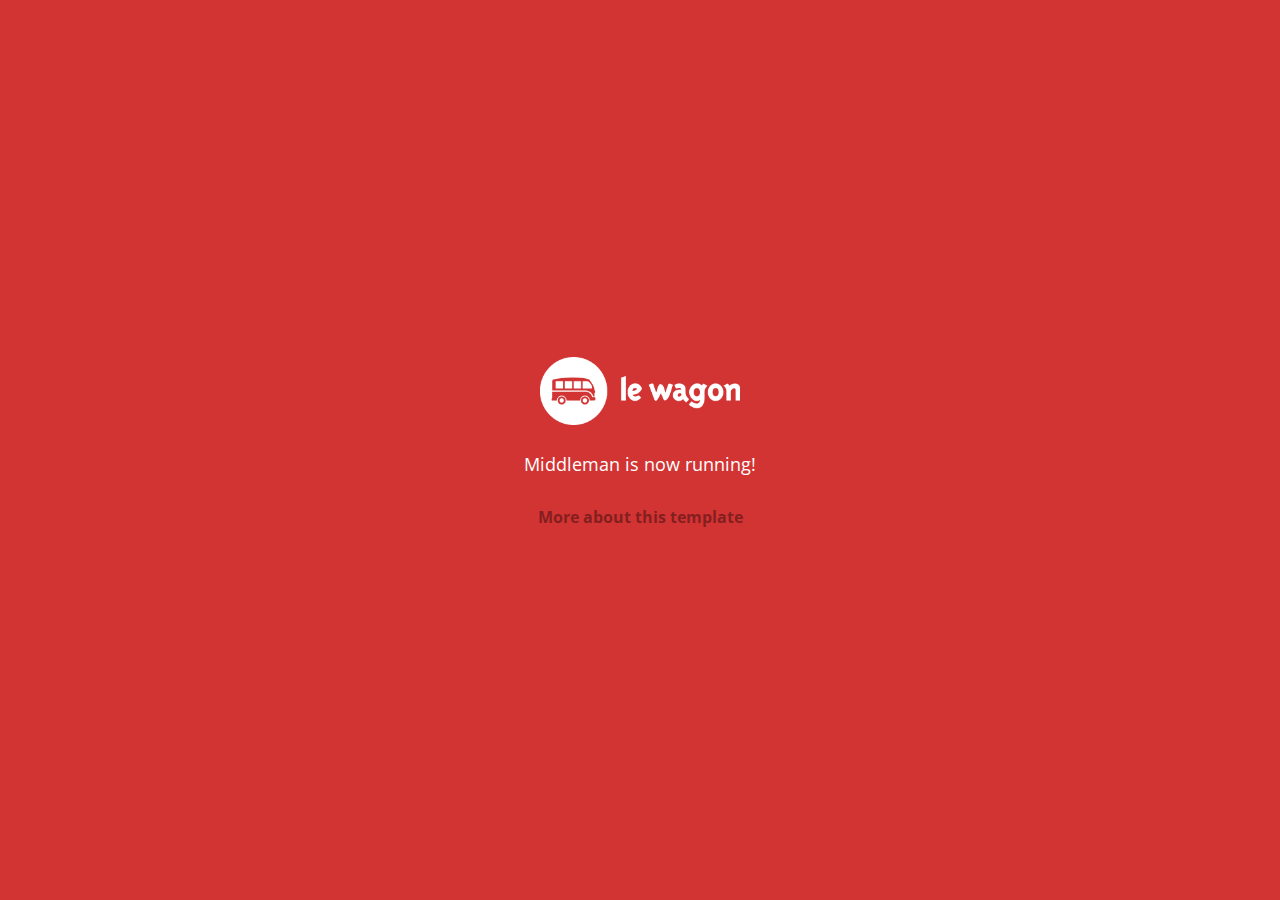
==== index.html @ 43f8e182 "Automated commit at 2018-08-06 08:53:24 UTC by middleman-deploy 2.0.0-alpha" ====
<!doctype html>
<html>
  <head>
    <meta charset="utf-8">
    <meta http-equiv="x-ua-compatible" content="ie=edge">
    <meta name="viewport"
          content="width=device-width, initial-scale=1, shrink-to-fit=no">
    <!-- Use the title from a page's frontmatter if it has one -->
    <title>Le Wagon - Middleman</title>
    <link href="stylesheets/application-3c48b980.css" rel="stylesheet" />
    <script src="javascripts/application-93de88c9.js"></script>
    <link href="images/favicon-f15af148.png" rel="icon" type="image/png" />
  </head>
  <body>
    <div id="home">
  <div class="home-content">
    <img src="images/logo-acc9c0ec.png" width="200" alt="Logo" />
    <p>
      Middleman is now running!
    </p>
    <p class="about">
      <a href="about.html">More about this template</a>
    </p>
  </div>
</div>

  </body>
</html>
---- stylesheets/application-3c48b980.css ----
@import url("https://fonts.googleapis.com/css?family=Open+Sans:400,300,700|Raleway:400,100,300,700,500");/*!
 * Bootstrap v3.3.7 (http://getbootstrap.com)
 * Copyright 2011-2016 Twitter, Inc.
 * Licensed under MIT (https://github.com/twbs/bootstrap/blob/master/LICENSE)
 *//*! normalize.css v3.0.3 | MIT License | github.com/necolas/normalize.css */html{font-family:sans-serif;-ms-text-size-adjust:100%;-webkit-text-size-adjust:100%}body{margin:0}article,aside,details,figcaption,figure,footer,header,hgroup,main,menu,nav,section,summary{display:block}audio,canvas,progress,video{display:inline-block;vertical-align:baseline}audio:not([controls]){display:none;height:0}[hidden],template{display:none}a{background-color:transparent}a:active,a:hover{outline:0}abbr[title]{border-bottom:1px dotted}b,strong{font-weight:bold}dfn{font-style:italic}h1{font-size:2em;margin:0.67em 0}mark{background:#ff0;color:#000}small{font-size:80%}sub,sup{font-size:75%;line-height:0;position:relative;vertical-align:baseline}sup{top:-0.5em}sub{bottom:-0.25em}img{border:0}svg:not(:root){overflow:hidden}figure{margin:1em 40px}hr{-webkit-box-sizing:content-box;box-sizing:content-box;height:0}pre{overflow:auto}code,kbd,pre,samp{font-family:monospace, monospace;font-size:1em}button,input,optgroup,select,textarea{color:inherit;font:inherit;margin:0}button{overflow:visible}button,select{text-transform:none}button,html input[type="button"],input[type="reset"],input[type="submit"]{-webkit-appearance:button;cursor:pointer}button[disabled],html input[disabled]{cursor:default}button::-moz-focus-inner,input::-moz-focus-inner{border:0;padding:0}input{line-height:normal}input[type="checkbox"],input[type="radio"]{-webkit-box-sizing:border-box;box-sizing:border-box;padding:0}input[type="number"]::-webkit-inner-spin-button,input[type="number"]::-webkit-outer-spin-button{height:auto}input[type="search"]{-webkit-appearance:textfield;-webkit-box-sizing:content-box;box-sizing:content-box}input[type="search"]::-webkit-search-cancel-button,input[type="search"]::-webkit-search-decoration{-webkit-appearance:none}fieldset{border:1px solid #c0c0c0;margin:0 2px;padding:0.35em 0.625em 0.75em}legend{border:0;padding:0}textarea{overflow:auto}optgroup{font-weight:bold}table{border-collapse:collapse;border-spacing:0}td,th{padding:0}/*! Source: https://github.com/h5bp/html5-boilerplate/blob/master/src/css/main.css */@media print{*,*:before,*:after{background:transparent !important;color:#000 !important;-webkit-box-shadow:none !important;box-shadow:none !important;text-shadow:none !important}a,a:visited{text-decoration:underline}a[href]:after{content:" (" attr(href) ")"}abbr[title]:after{content:" (" attr(title) ")"}a[href^="#"]:after,a[href^="javascript:"]:after{content:""}pre,blockquote{border:1px solid #999;page-break-inside:avoid}thead{display:table-header-group}tr,img{page-break-inside:avoid}img{max-width:100% !important}p,h2,h3{orphans:3;widows:3}h2,h3{page-break-after:avoid}.navbar{display:none}.btn>.caret,.dropup>.btn>.caret{border-top-color:#000 !important}.label{border:1px solid #000}.table{border-collapse:collapse !important}.table td,.table th{background-color:#fff !important}.table-bordered th,.table-bordered td{border:1px solid #ddd !important}}@font-face{font-family:'Glyphicons Halflings';src:url("../assets/bootstrap/glyphicons-halflings-regular-86b6f62b.eot");src:url("../assets/bootstrap/glyphicons-halflings-regular-86b6f62b.eot?#iefix") format("embedded-opentype"),url("../assets/bootstrap/glyphicons-halflings-regular-ca35b697.woff2") format("woff2"),url("../assets/bootstrap/glyphicons-halflings-regular-278e49a8.woff") format("woff"),url("../assets/bootstrap/glyphicons-halflings-regular-44bc1850.ttf") format("truetype"),url("../assets/bootstrap/glyphicons-halflings-regular-de51a849.svg#glyphicons_halflingsregular") format("svg")}.glyphicon{position:relative;top:1px;display:inline-block;font-family:'Glyphicons Halflings';font-style:normal;font-weight:normal;line-height:1;-webkit-font-smoothing:antialiased;-moz-osx-font-smoothing:grayscale}.glyphicon-asterisk:before{content:"\002a"}.glyphicon-plus:before{content:"\002b"}.glyphicon-euro:before,.glyphicon-eur:before{content:"\20ac"}.glyphicon-minus:before{content:"\2212"}.glyphicon-cloud:before{content:"\2601"}.glyphicon-envelope:before{content:"\2709"}.glyphicon-pencil:before{content:"\270f"}.glyphicon-glass:before{content:"\e001"}.glyphicon-music:before{content:"\e002"}.glyphicon-search:before{content:"\e003"}.glyphicon-heart:before{content:"\e005"}.glyphicon-star:before{content:"\e006"}.glyphicon-star-empty:before{content:"\e007"}.glyphicon-user:before{content:"\e008"}.glyphicon-film:before{content:"\e009"}.glyphicon-th-large:before{content:"\e010"}.glyphicon-th:before{content:"\e011"}.glyphicon-th-list:before{content:"\e012"}.glyphicon-ok:before{content:"\e013"}.glyphicon-remove:before{content:"\e014"}.glyphicon-zoom-in:before{content:"\e015"}.glyphicon-zoom-out:before{content:"\e016"}.glyphicon-off:before{content:"\e017"}.glyphicon-signal:before{content:"\e018"}.glyphicon-cog:before{content:"\e019"}.glyphicon-trash:before{content:"\e020"}.glyphicon-home:before{content:"\e021"}.glyphicon-file:before{content:"\e022"}.glyphicon-time:before{content:"\e023"}.glyphicon-road:before{content:"\e024"}.glyphicon-download-alt:before{content:"\e025"}.glyphicon-download:before{content:"\e026"}.glyphicon-upload:before{content:"\e027"}.glyphicon-inbox:before{content:"\e028"}.glyphicon-play-circle:before{content:"\e029"}.glyphicon-repeat:before{content:"\e030"}.glyphicon-refresh:before{content:"\e031"}.glyphicon-list-alt:before{content:"\e032"}.glyphicon-lock:before{content:"\e033"}.glyphicon-flag:before{content:"\e034"}.glyphicon-headphones:before{content:"\e035"}.glyphicon-volume-off:before{content:"\e036"}.glyphicon-volume-down:before{content:"\e037"}.glyphicon-volume-up:before{content:"\e038"}.glyphicon-qrcode:before{content:"\e039"}.glyphicon-barcode:before{content:"\e040"}.glyphicon-tag:before{content:"\e041"}.glyphicon-tags:before{content:"\e042"}.glyphicon-book:before{content:"\e043"}.glyphicon-bookmark:before{content:"\e044"}.glyphicon-print:before{content:"\e045"}.glyphicon-camera:before{content:"\e046"}.glyphicon-font:before{content:"\e047"}.glyphicon-bold:before{content:"\e048"}.glyphicon-italic:before{content:"\e049"}.glyphicon-text-height:before{content:"\e050"}.glyphicon-text-width:before{content:"\e051"}.glyphicon-align-left:before{content:"\e052"}.glyphicon-align-center:before{content:"\e053"}.glyphicon-align-right:before{content:"\e054"}.glyphicon-align-justify:before{content:"\e055"}.glyphicon-list:before{content:"\e056"}.glyphicon-indent-left:before{content:"\e057"}.glyphicon-indent-right:before{content:"\e058"}.glyphicon-facetime-video:before{content:"\e059"}.glyphicon-picture:before{content:"\e060"}.glyphicon-map-marker:before{content:"\e062"}.glyphicon-adjust:before{content:"\e063"}.glyphicon-tint:before{content:"\e064"}.glyphicon-edit:before{content:"\e065"}.glyphicon-share:before{content:"\e066"}.glyphicon-check:before{content:"\e067"}.glyphicon-move:before{content:"\e068"}.glyphicon-step-backward:before{content:"\e069"}.glyphicon-fast-backward:before{content:"\e070"}.glyphicon-backward:before{content:"\e071"}.glyphicon-play:before{content:"\e072"}.glyphicon-pause:before{content:"\e073"}.glyphicon-stop:before{content:"\e074"}.glyphicon-forward:before{content:"\e075"}.glyphicon-fast-forward:before{content:"\e076"}.glyphicon-step-forward:before{content:"\e077"}.glyphicon-eject:before{content:"\e078"}.glyphicon-chevron-left:before{content:"\e079"}.glyphicon-chevron-right:before{content:"\e080"}.glyphicon-plus-sign:before{content:"\e081"}.glyphicon-minus-sign:before{content:"\e082"}.glyphicon-remove-sign:before{content:"\e083"}.glyphicon-ok-sign:before{content:"\e084"}.glyphicon-question-sign:before{content:"\e085"}.glyphicon-info-sign:before{content:"\e086"}.glyphicon-screenshot:before{content:"\e087"}.glyphicon-remove-circle:before{content:"\e088"}.glyphicon-ok-circle:before{content:"\e089"}.glyphicon-ban-circle:before{content:"\e090"}.glyphicon-arrow-left:before{content:"\e091"}.glyphicon-arrow-right:before{content:"\e092"}.glyphicon-arrow-up:before{content:"\e093"}.glyphicon-arrow-down:before{content:"\e094"}.glyphicon-share-alt:before{content:"\e095"}.glyphicon-resize-full:before{content:"\e096"}.glyphicon-resize-small:before{content:"\e097"}.glyphicon-exclamation-sign:before{content:"\e101"}.glyphicon-gift:before{content:"\e102"}.glyphicon-leaf:before{content:"\e103"}.glyphicon-fire:before{content:"\e104"}.glyphicon-eye-open:before{content:"\e105"}.glyphicon-eye-close:before{content:"\e106"}.glyphicon-warning-sign:before{content:"\e107"}.glyphicon-plane:before{content:"\e108"}.glyphicon-calendar:before{content:"\e109"}.glyphicon-random:before{content:"\e110"}.glyphicon-comment:before{content:"\e111"}.glyphicon-magnet:before{content:"\e112"}.glyphicon-chevron-up:before{content:"\e113"}.glyphicon-chevron-down:before{content:"\e114"}.glyphicon-retweet:before{content:"\e115"}.glyphicon-shopping-cart:before{content:"\e116"}.glyphicon-folder-close:before{content:"\e117"}.glyphicon-folder-open:before{content:"\e118"}.glyphicon-resize-vertical:before{content:"\e119"}.glyphicon-resize-horizontal:before{content:"\e120"}.glyphicon-hdd:before{content:"\e121"}.glyphicon-bullhorn:before{content:"\e122"}.glyphicon-bell:before{content:"\e123"}.glyphicon-certificate:before{content:"\e124"}.glyphicon-thumbs-up:before{content:"\e125"}.glyphicon-thumbs-down:before{content:"\e126"}.glyphicon-hand-right:before{content:"\e127"}.glyphicon-hand-left:before{content:"\e128"}.glyphicon-hand-up:before{content:"\e129"}.glyphicon-hand-down:before{content:"\e130"}.glyphicon-circle-arrow-right:before{content:"\e131"}.glyphicon-circle-arrow-left:before{content:"\e132"}.glyphicon-circle-arrow-up:before{content:"\e133"}.glyphicon-circle-arrow-down:before{content:"\e134"}.glyphicon-globe:before{content:"\e135"}.glyphicon-wrench:before{content:"\e136"}.glyphicon-tasks:before{content:"\e137"}.glyphicon-filter:before{content:"\e138"}.glyphicon-briefcase:before{content:"\e139"}.glyphicon-fullscreen:before{content:"\e140"}.glyphicon-dashboard:before{content:"\e141"}.glyphicon-paperclip:before{content:"\e142"}.glyphicon-heart-empty:before{content:"\e143"}.glyphicon-link:before{content:"\e144"}.glyphicon-phone:before{content:"\e145"}.glyphicon-pushpin:before{content:"\e146"}.glyphicon-usd:before{content:"\e148"}.glyphicon-gbp:before{content:"\e149"}.glyphicon-sort:before{content:"\e150"}.glyphicon-sort-by-alphabet:before{content:"\e151"}.glyphicon-sort-by-alphabet-alt:before{content:"\e152"}.glyphicon-sort-by-order:before{content:"\e153"}.glyphicon-sort-by-order-alt:before{content:"\e154"}.glyphicon-sort-by-attributes:before{content:"\e155"}.glyphicon-sort-by-attributes-alt:before{content:"\e156"}.glyphicon-unchecked:before{content:"\e157"}.glyphicon-expand:before{content:"\e158"}.glyphicon-collapse-down:before{content:"\e159"}.glyphicon-collapse-up:before{content:"\e160"}.glyphicon-log-in:before{content:"\e161"}.glyphicon-flash:before{content:"\e162"}.glyphicon-log-out:before{content:"\e163"}.glyphicon-new-window:before{content:"\e164"}.glyphicon-record:before{content:"\e165"}.glyphicon-save:before{content:"\e166"}.glyphicon-open:before{content:"\e167"}.glyphicon-saved:before{content:"\e168"}.glyphicon-import:before{content:"\e169"}.glyphicon-export:before{content:"\e170"}.glyphicon-send:before{content:"\e171"}.glyphicon-floppy-disk:before{content:"\e172"}.glyphicon-floppy-saved:before{content:"\e173"}.glyphicon-floppy-remove:before{content:"\e174"}.glyphicon-floppy-save:before{content:"\e175"}.glyphicon-floppy-open:before{content:"\e176"}.glyphicon-credit-card:before{content:"\e177"}.glyphicon-transfer:before{content:"\e178"}.glyphicon-cutlery:before{content:"\e179"}.glyphicon-header:before{content:"\e180"}.glyphicon-compressed:before{content:"\e181"}.glyphicon-earphone:before{content:"\e182"}.glyphicon-phone-alt:before{content:"\e183"}.glyphicon-tower:before{content:"\e184"}.glyphicon-stats:before{content:"\e185"}.glyphicon-sd-video:before{content:"\e186"}.glyphicon-hd-video:before{content:"\e187"}.glyphicon-subtitles:before{content:"\e188"}.glyphicon-sound-stereo:before{content:"\e189"}.glyphicon-sound-dolby:before{content:"\e190"}.glyphicon-sound-5-1:before{content:"\e191"}.glyphicon-sound-6-1:before{content:"\e192"}.glyphicon-sound-7-1:before{content:"\e193"}.glyphicon-copyright-mark:before{content:"\e194"}.glyphicon-registration-mark:before{content:"\e195"}.glyphicon-cloud-download:before{content:"\e197"}.glyphicon-cloud-upload:before{content:"\e198"}.glyphicon-tree-conifer:before{content:"\e199"}.glyphicon-tree-deciduous:before{content:"\e200"}.glyphicon-cd:before{content:"\e201"}.glyphicon-save-file:before{content:"\e202"}.glyphicon-open-file:before{content:"\e203"}.glyphicon-level-up:before{content:"\e204"}.glyphicon-copy:before{content:"\e205"}.glyphicon-paste:before{content:"\e206"}.glyphicon-alert:before{content:"\e209"}.glyphicon-equalizer:before{content:"\e210"}.glyphicon-king:before{content:"\e211"}.glyphicon-queen:before{content:"\e212"}.glyphicon-pawn:before{content:"\e213"}.glyphicon-bishop:before{content:"\e214"}.glyphicon-knight:before{content:"\e215"}.glyphicon-baby-formula:before{content:"\e216"}.glyphicon-tent:before{content:"\26fa"}.glyphicon-blackboard:before{content:"\e218"}.glyphicon-bed:before{content:"\e219"}.glyphicon-apple:before{content:"\f8ff"}.glyphicon-erase:before{content:"\e221"}.glyphicon-hourglass:before{content:"\231b"}.glyphicon-lamp:before{content:"\e223"}.glyphicon-duplicate:before{content:"\e224"}.glyphicon-piggy-bank:before{content:"\e225"}.glyphicon-scissors:before{content:"\e226"}.glyphicon-bitcoin:before{content:"\e227"}.glyphicon-btc:before{content:"\e227"}.glyphicon-xbt:before{content:"\e227"}.glyphicon-yen:before{content:"\00a5"}.glyphicon-jpy:before{content:"\00a5"}.glyphicon-ruble:before{content:"\20bd"}.glyphicon-rub:before{content:"\20bd"}.glyphicon-scale:before{content:"\e230"}.glyphicon-ice-lolly:before{content:"\e231"}.glyphicon-ice-lolly-tasted:before{content:"\e232"}.glyphicon-education:before{content:"\e233"}.glyphicon-option-horizontal:before{content:"\e234"}.glyphicon-option-vertical:before{content:"\e235"}.glyphicon-menu-hamburger:before{content:"\e236"}.glyphicon-modal-window:before{content:"\e237"}.glyphicon-oil:before{content:"\e238"}.glyphicon-grain:before{content:"\e239"}.glyphicon-sunglasses:before{content:"\e240"}.glyphicon-text-size:before{content:"\e241"}.glyphicon-text-color:before{content:"\e242"}.glyphicon-text-background:before{content:"\e243"}.glyphicon-object-align-top:before{content:"\e244"}.glyphicon-object-align-bottom:before{content:"\e245"}.glyphicon-object-align-horizontal:before{content:"\e246"}.glyphicon-object-align-left:before{content:"\e247"}.glyphicon-object-align-vertical:before{content:"\e248"}.glyphicon-object-align-right:before{content:"\e249"}.glyphicon-triangle-right:before{content:"\e250"}.glyphicon-triangle-left:before{content:"\e251"}.glyphicon-triangle-bottom:before{content:"\e252"}.glyphicon-triangle-top:before{content:"\e253"}.glyphicon-console:before{content:"\e254"}.glyphicon-superscript:before{content:"\e255"}.glyphicon-subscript:before{content:"\e256"}.glyphicon-menu-left:before{content:"\e257"}.glyphicon-menu-right:before{content:"\e258"}.glyphicon-menu-down:before{content:"\e259"}.glyphicon-menu-up:before{content:"\e260"}*{-webkit-box-sizing:border-box;box-sizing:border-box}*:before,*:after{-webkit-box-sizing:border-box;box-sizing:border-box}html{font-size:10px;-webkit-tap-highlight-color:transparent}body{font-family:"Open Sans", "Helvetica", "sans-serif";font-size:18px;line-height:1.42857143;color:#333333;background-color:#F4F4F4}input,button,select,textarea{font-family:inherit;font-size:inherit;line-height:inherit}a{color:#469AE0;text-decoration:none}a:hover,a:focus{color:#1f74ba;text-decoration:underline}a:focus{outline:5px auto -webkit-focus-ring-color;outline-offset:-2px}figure{margin:0}img{vertical-align:middle}.img-responsive{display:block;max-width:100%;height:auto}.img-rounded{border-radius:2px}.img-thumbnail{padding:4px;line-height:1.42857143;background-color:#F4F4F4;border:1px solid #ddd;border-radius:2px;-webkit-transition:all 0.2s ease-in-out;transition:all 0.2s ease-in-out;display:inline-block;max-width:100%;height:auto}.img-circle{border-radius:50%}hr{margin-top:25px;margin-bottom:25px;border:0;border-top:1px solid #eeeeee}.sr-only{position:absolute;width:1px;height:1px;margin:-1px;padding:0;overflow:hidden;clip:rect(0, 0, 0, 0);border:0}.sr-only-focusable:active,.sr-only-focusable:focus{position:static;width:auto;height:auto;margin:0;overflow:visible;clip:auto}[role="button"]{cursor:pointer}h1,h2,h3,h4,h5,h6,.h1,.h2,.h3,.h4,.h5,.h6{font-family:"Raleway", "Helvetica", "sans-serif";font-weight:500;line-height:1.1;color:inherit}h1 small,h1 .small,h2 small,h2 .small,h3 small,h3 .small,h4 small,h4 .small,h5 small,h5 .small,h6 small,h6 .small,.h1 small,.h1 .small,.h2 small,.h2 .small,.h3 small,.h3 .small,.h4 small,.h4 .small,.h5 small,.h5 .small,.h6 small,.h6 .small{font-weight:normal;line-height:1;color:#777777}h1,.h1,h2,.h2,h3,.h3{margin-top:25px;margin-bottom:12.5px}h1 small,h1 .small,.h1 small,.h1 .small,h2 small,h2 .small,.h2 small,.h2 .small,h3 small,h3 .small,.h3 small,.h3 .small{font-size:65%}h4,.h4,h5,.h5,h6,.h6{margin-top:12.5px;margin-bottom:12.5px}h4 small,h4 .small,.h4 small,.h4 .small,h5 small,h5 .small,.h5 small,.h5 .small,h6 small,h6 .small,.h6 small,.h6 .small{font-size:75%}h1,.h1{font-size:46px}h2,.h2{font-size:38px}h3,.h3{font-size:31px}h4,.h4{font-size:23px}h5,.h5{font-size:18px}h6,.h6{font-size:16px}p{margin:0 0 12.5px}.lead{margin-bottom:25px;font-size:20px;font-weight:300;line-height:1.4}@media (min-width: 768px){.lead{font-size:27px}}small,.small{font-size:88%}mark,.mark{background-color:#fcf8e3;padding:.2em}.text-left{text-align:left}.text-right{text-align:right}.text-center{text-align:center}.text-justify{text-align:justify}.text-nowrap{white-space:nowrap}.text-lowercase{text-transform:lowercase}.text-uppercase,.initialism{text-transform:uppercase}.text-capitalize{text-transform:capitalize}.text-muted{color:#777777}.text-primary{color:#469AE0}a.text-primary:hover,a.text-primary:focus{color:#2381d0}.text-success{color:#3c763d}a.text-success:hover,a.text-success:focus{color:#2b542c}.text-info{color:#31708f}a.text-info:hover,a.text-info:focus{color:#245269}.text-warning{color:#8a6d3b}a.text-warning:hover,a.text-warning:focus{color:#66512c}.text-danger{color:#a94442}a.text-danger:hover,a.text-danger:focus{color:#843534}.bg-primary{color:#fff}.bg-primary{background-color:#469AE0}a.bg-primary:hover,a.bg-primary:focus{background-color:#2381d0}.bg-success{background-color:#dff0d8}a.bg-success:hover,a.bg-success:focus{background-color:#c1e2b3}.bg-info{background-color:#d9edf7}a.bg-info:hover,a.bg-info:focus{background-color:#afd9ee}.bg-warning{background-color:#fcf8e3}a.bg-warning:hover,a.bg-warning:focus{background-color:#f7ecb5}.bg-danger{background-color:#f2dede}a.bg-danger:hover,a.bg-danger:focus{background-color:#e4b9b9}.page-header{padding-bottom:11.5px;margin:50px 0 25px;border-bottom:1px solid #eeeeee}ul,ol{margin-top:0;margin-bottom:12.5px}ul ul,ul ol,ol ul,ol ol{margin-bottom:0}.list-unstyled{padding-left:0;list-style:none}.list-inline{padding-left:0;list-style:none;margin-left:-5px}.list-inline>li{display:inline-block;padding-left:5px;padding-right:5px}dl{margin-top:0;margin-bottom:25px}dt,dd{line-height:1.42857143}dt{font-weight:bold}dd{margin-left:0}.dl-horizontal dd:before,.dl-horizontal dd:after{content:" ";display:table}.dl-horizontal dd:after{clear:both}@media (min-width: 768px){.dl-horizontal dt{float:left;width:160px;clear:left;text-align:right;overflow:hidden;text-overflow:ellipsis;white-space:nowrap}.dl-horizontal dd{margin-left:180px}}abbr[title],abbr[data-original-title]{cursor:help;border-bottom:1px dotted #777777}.initialism{font-size:90%}blockquote{padding:12.5px 25px;margin:0 0 25px;font-size:22.5px;border-left:5px solid #eeeeee}blockquote p:last-child,blockquote ul:last-child,blockquote ol:last-child{margin-bottom:0}blockquote footer,blockquote small,blockquote .small{display:block;font-size:80%;line-height:1.42857143;color:#777777}blockquote footer:before,blockquote small:before,blockquote .small:before{content:'\2014 \00A0'}.blockquote-reverse,blockquote.pull-right{padding-right:15px;padding-left:0;border-right:5px solid #eeeeee;border-left:0;text-align:right}.blockquote-reverse footer:before,.blockquote-reverse small:before,.blockquote-reverse .small:before,blockquote.pull-right footer:before,blockquote.pull-right small:before,blockquote.pull-right .small:before{content:''}.blockquote-reverse footer:after,.blockquote-reverse small:after,.blockquote-reverse .small:after,blockquote.pull-right footer:after,blockquote.pull-right small:after,blockquote.pull-right .small:after{content:'\00A0 \2014'}address{margin-bottom:25px;font-style:normal;line-height:1.42857143}code,kbd,pre,samp{font-family:Menlo, Monaco, Consolas, "Courier New", monospace}code{padding:2px 4px;font-size:90%;color:#c7254e;background-color:#f9f2f4;border-radius:2px}kbd{padding:2px 4px;font-size:90%;color:#fff;background-color:#333;border-radius:2px;-webkit-box-shadow:inset 0 -1px 0 rgba(0,0,0,0.25);box-shadow:inset 0 -1px 0 rgba(0,0,0,0.25)}kbd kbd{padding:0;font-size:100%;font-weight:bold;-webkit-box-shadow:none;box-shadow:none}pre{display:block;padding:12px;margin:0 0 12.5px;font-size:17px;line-height:1.42857143;word-break:break-all;word-wrap:break-word;color:#333333;background-color:#f5f5f5;border:1px solid #ccc;border-radius:2px}pre code{padding:0;font-size:inherit;color:inherit;white-space:pre-wrap;background-color:transparent;border-radius:0}.pre-scrollable{max-height:340px;overflow-y:scroll}.container{margin-right:auto;margin-left:auto;padding-left:15px;padding-right:15px}.container:before,.container:after{content:" ";display:table}.container:after{clear:both}@media (min-width: 768px){.container{width:750px}}@media (min-width: 992px){.container{width:970px}}@media (min-width: 1200px){.container{width:1170px}}.container-fluid{margin-right:auto;margin-left:auto;padding-left:15px;padding-right:15px}.container-fluid:before,.container-fluid:after{content:" ";display:table}.container-fluid:after{clear:both}.row{margin-left:-15px;margin-right:-15px}.row:before,.row:after{content:" ";display:table}.row:after{clear:both}.col-xs-1,.col-sm-1,.col-md-1,.col-lg-1,.col-xs-2,.col-sm-2,.col-md-2,.col-lg-2,.col-xs-3,.col-sm-3,.col-md-3,.col-lg-3,.col-xs-4,.col-sm-4,.col-md-4,.col-lg-4,.col-xs-5,.col-sm-5,.col-md-5,.col-lg-5,.col-xs-6,.col-sm-6,.col-md-6,.col-lg-6,.col-xs-7,.col-sm-7,.col-md-7,.col-lg-7,.col-xs-8,.col-sm-8,.col-md-8,.col-lg-8,.col-xs-9,.col-sm-9,.col-md-9,.col-lg-9,.col-xs-10,.col-sm-10,.col-md-10,.col-lg-10,.col-xs-11,.col-sm-11,.col-md-11,.col-lg-11,.col-xs-12,.col-sm-12,.col-md-12,.col-lg-12{position:relative;min-height:1px;padding-left:15px;padding-right:15px}.col-xs-1,.col-xs-2,.col-xs-3,.col-xs-4,.col-xs-5,.col-xs-6,.col-xs-7,.col-xs-8,.col-xs-9,.col-xs-10,.col-xs-11,.col-xs-12{float:left}.col-xs-1{width:8.33333333%}.col-xs-2{width:16.66666667%}.col-xs-3{width:25%}.col-xs-4{width:33.33333333%}.col-xs-5{width:41.66666667%}.col-xs-6{width:50%}.col-xs-7{width:58.33333333%}.col-xs-8{width:66.66666667%}.col-xs-9{width:75%}.col-xs-10{width:83.33333333%}.col-xs-11{width:91.66666667%}.col-xs-12{width:100%}.col-xs-pull-0{right:auto}.col-xs-pull-1{right:8.33333333%}.col-xs-pull-2{right:16.66666667%}.col-xs-pull-3{right:25%}.col-xs-pull-4{right:33.33333333%}.col-xs-pull-5{right:41.66666667%}.col-xs-pull-6{right:50%}.col-xs-pull-7{right:58.33333333%}.col-xs-pull-8{right:66.66666667%}.col-xs-pull-9{right:75%}.col-xs-pull-10{right:83.33333333%}.col-xs-pull-11{right:91.66666667%}.col-xs-pull-12{right:100%}.col-xs-push-0{left:auto}.col-xs-push-1{left:8.33333333%}.col-xs-push-2{left:16.66666667%}.col-xs-push-3{left:25%}.col-xs-push-4{left:33.33333333%}.col-xs-push-5{left:41.66666667%}.col-xs-push-6{left:50%}.col-xs-push-7{left:58.33333333%}.col-xs-push-8{left:66.66666667%}.col-xs-push-9{left:75%}.col-xs-push-10{left:83.33333333%}.col-xs-push-11{left:91.66666667%}.col-xs-push-12{left:100%}.col-xs-offset-0{margin-left:0%}.col-xs-offset-1{margin-left:8.33333333%}.col-xs-offset-2{margin-left:16.66666667%}.col-xs-offset-3{margin-left:25%}.col-xs-offset-4{margin-left:33.33333333%}.col-xs-offset-5{margin-left:41.66666667%}.col-xs-offset-6{margin-left:50%}.col-xs-offset-7{margin-left:58.33333333%}.col-xs-offset-8{margin-left:66.66666667%}.col-xs-offset-9{margin-left:75%}.col-xs-offset-10{margin-left:83.33333333%}.col-xs-offset-11{margin-left:91.66666667%}.col-xs-offset-12{margin-left:100%}@media (min-width: 768px){.col-sm-1,.col-sm-2,.col-sm-3,.col-sm-4,.col-sm-5,.col-sm-6,.col-sm-7,.col-sm-8,.col-sm-9,.col-sm-10,.col-sm-11,.col-sm-12{float:left}.col-sm-1{width:8.33333333%}.col-sm-2{width:16.66666667%}.col-sm-3{width:25%}.col-sm-4{width:33.33333333%}.col-sm-5{width:41.66666667%}.col-sm-6{width:50%}.col-sm-7{width:58.33333333%}.col-sm-8{width:66.66666667%}.col-sm-9{width:75%}.col-sm-10{width:83.33333333%}.col-sm-11{width:91.66666667%}.col-sm-12{width:100%}.col-sm-pull-0{right:auto}.col-sm-pull-1{right:8.33333333%}.col-sm-pull-2{right:16.66666667%}.col-sm-pull-3{right:25%}.col-sm-pull-4{right:33.33333333%}.col-sm-pull-5{right:41.66666667%}.col-sm-pull-6{right:50%}.col-sm-pull-7{right:58.33333333%}.col-sm-pull-8{right:66.66666667%}.col-sm-pull-9{right:75%}.col-sm-pull-10{right:83.33333333%}.col-sm-pull-11{right:91.66666667%}.col-sm-pull-12{right:100%}.col-sm-push-0{left:auto}.col-sm-push-1{left:8.33333333%}.col-sm-push-2{left:16.66666667%}.col-sm-push-3{left:25%}.col-sm-push-4{left:33.33333333%}.col-sm-push-5{left:41.66666667%}.col-sm-push-6{left:50%}.col-sm-push-7{left:58.33333333%}.col-sm-push-8{left:66.66666667%}.col-sm-push-9{left:75%}.col-sm-push-10{left:83.33333333%}.col-sm-push-11{left:91.66666667%}.col-sm-push-12{left:100%}.col-sm-offset-0{margin-left:0%}.col-sm-offset-1{margin-left:8.33333333%}.col-sm-offset-2{margin-left:16.66666667%}.col-sm-offset-3{margin-left:25%}.col-sm-offset-4{margin-left:33.33333333%}.col-sm-offset-5{margin-left:41.66666667%}.col-sm-offset-6{margin-left:50%}.col-sm-offset-7{margin-left:58.33333333%}.col-sm-offset-8{margin-left:66.66666667%}.col-sm-offset-9{margin-left:75%}.col-sm-offset-10{margin-left:83.33333333%}.col-sm-offset-11{margin-left:91.66666667%}.col-sm-offset-12{margin-left:100%}}@media (min-width: 992px){.col-md-1,.col-md-2,.col-md-3,.col-md-4,.col-md-5,.col-md-6,.col-md-7,.col-md-8,.col-md-9,.col-md-10,.col-md-11,.col-md-12{float:left}.col-md-1{width:8.33333333%}.col-md-2{width:16.66666667%}.col-md-3{width:25%}.col-md-4{width:33.33333333%}.col-md-5{width:41.66666667%}.col-md-6{width:50%}.col-md-7{width:58.33333333%}.col-md-8{width:66.66666667%}.col-md-9{width:75%}.col-md-10{width:83.33333333%}.col-md-11{width:91.66666667%}.col-md-12{width:100%}.col-md-pull-0{right:auto}.col-md-pull-1{right:8.33333333%}.col-md-pull-2{right:16.66666667%}.col-md-pull-3{right:25%}.col-md-pull-4{right:33.33333333%}.col-md-pull-5{right:41.66666667%}.col-md-pull-6{right:50%}.col-md-pull-7{right:58.33333333%}.col-md-pull-8{right:66.66666667%}.col-md-pull-9{right:75%}.col-md-pull-10{right:83.33333333%}.col-md-pull-11{right:91.66666667%}.col-md-pull-12{right:100%}.col-md-push-0{left:auto}.col-md-push-1{left:8.33333333%}.col-md-push-2{left:16.66666667%}.col-md-push-3{left:25%}.col-md-push-4{left:33.33333333%}.col-md-push-5{left:41.66666667%}.col-md-push-6{left:50%}.col-md-push-7{left:58.33333333%}.col-md-push-8{left:66.66666667%}.col-md-push-9{left:75%}.col-md-push-10{left:83.33333333%}.col-md-push-11{left:91.66666667%}.col-md-push-12{left:100%}.col-md-offset-0{margin-left:0%}.col-md-offset-1{margin-left:8.33333333%}.col-md-offset-2{margin-left:16.66666667%}.col-md-offset-3{margin-left:25%}.col-md-offset-4{margin-left:33.33333333%}.col-md-offset-5{margin-left:41.66666667%}.col-md-offset-6{margin-left:50%}.col-md-offset-7{margin-left:58.33333333%}.col-md-offset-8{margin-left:66.66666667%}.col-md-offset-9{margin-left:75%}.col-md-offset-10{margin-left:83.33333333%}.col-md-offset-11{margin-left:91.66666667%}.col-md-offset-12{margin-left:100%}}@media (min-width: 1200px){.col-lg-1,.col-lg-2,.col-lg-3,.col-lg-4,.col-lg-5,.col-lg-6,.col-lg-7,.col-lg-8,.col-lg-9,.col-lg-10,.col-lg-11,.col-lg-12{float:left}.col-lg-1{width:8.33333333%}.col-lg-2{width:16.66666667%}.col-lg-3{width:25%}.col-lg-4{width:33.33333333%}.col-lg-5{width:41.66666667%}.col-lg-6{width:50%}.col-lg-7{width:58.33333333%}.col-lg-8{width:66.66666667%}.col-lg-9{width:75%}.col-lg-10{width:83.33333333%}.col-lg-11{width:91.66666667%}.col-lg-12{width:100%}.col-lg-pull-0{right:auto}.col-lg-pull-1{right:8.33333333%}.col-lg-pull-2{right:16.66666667%}.col-lg-pull-3{right:25%}.col-lg-pull-4{right:33.33333333%}.col-lg-pull-5{right:41.66666667%}.col-lg-pull-6{right:50%}.col-lg-pull-7{right:58.33333333%}.col-lg-pull-8{right:66.66666667%}.col-lg-pull-9{right:75%}.col-lg-pull-10{right:83.33333333%}.col-lg-pull-11{right:91.66666667%}.col-lg-pull-12{right:100%}.col-lg-push-0{left:auto}.col-lg-push-1{left:8.33333333%}.col-lg-push-2{left:16.66666667%}.col-lg-push-3{left:25%}.col-lg-push-4{left:33.33333333%}.col-lg-push-5{left:41.66666667%}.col-lg-push-6{left:50%}.col-lg-push-7{left:58.33333333%}.col-lg-push-8{left:66.66666667%}.col-lg-push-9{left:75%}.col-lg-push-10{left:83.33333333%}.col-lg-push-11{left:91.66666667%}.col-lg-push-12{left:100%}.col-lg-offset-0{margin-left:0%}.col-lg-offset-1{margin-left:8.33333333%}.col-lg-offset-2{margin-left:16.66666667%}.col-lg-offset-3{margin-left:25%}.col-lg-offset-4{margin-left:33.33333333%}.col-lg-offset-5{margin-left:41.66666667%}.col-lg-offset-6{margin-left:50%}.col-lg-offset-7{margin-left:58.33333333%}.col-lg-offset-8{margin-left:66.66666667%}.col-lg-offset-9{margin-left:75%}.col-lg-offset-10{margin-left:83.33333333%}.col-lg-offset-11{margin-left:91.66666667%}.col-lg-offset-12{margin-left:100%}}table{background-color:transparent}caption{padding-top:8px;padding-bottom:8px;color:#777777;text-align:left}th{text-align:left}.table{width:100%;max-width:100%;margin-bottom:25px}.table>thead>tr>th,.table>thead>tr>td,.table>tbody>tr>th,.table>tbody>tr>td,.table>tfoot>tr>th,.table>tfoot>tr>td{padding:8px;line-height:1.42857143;vertical-align:top;border-top:1px solid #ddd}.table>thead>tr>th{vertical-align:bottom;border-bottom:2px solid #ddd}.table>caption+thead>tr:first-child>th,.table>caption+thead>tr:first-child>td,.table>colgroup+thead>tr:first-child>th,.table>colgroup+thead>tr:first-child>td,.table>thead:first-child>tr:first-child>th,.table>thead:first-child>tr:first-child>td{border-top:0}.table>tbody+tbody{border-top:2px solid #ddd}.table .table{background-color:#F4F4F4}.table-condensed>thead>tr>th,.table-condensed>thead>tr>td,.table-condensed>tbody>tr>th,.table-condensed>tbody>tr>td,.table-condensed>tfoot>tr>th,.table-condensed>tfoot>tr>td{padding:5px}.table-bordered{border:1px solid #ddd}.table-bordered>thead>tr>th,.table-bordered>thead>tr>td,.table-bordered>tbody>tr>th,.table-bordered>tbody>tr>td,.table-bordered>tfoot>tr>th,.table-bordered>tfoot>tr>td{border:1px solid #ddd}.table-bordered>thead>tr>th,.table-bordered>thead>tr>td{border-bottom-width:2px}.table-striped>tbody>tr:nth-of-type(odd){background-color:#f9f9f9}.table-hover>tbody>tr:hover{background-color:#f5f5f5}table col[class*="col-"]{position:static;float:none;display:table-column}table td[class*="col-"],table th[class*="col-"]{position:static;float:none;display:table-cell}.table>thead>tr>td.active,.table>thead>tr>th.active,.table>thead>tr.active>td,.table>thead>tr.active>th,.table>tbody>tr>td.active,.table>tbody>tr>th.active,.table>tbody>tr.active>td,.table>tbody>tr.active>th,.table>tfoot>tr>td.active,.table>tfoot>tr>th.active,.table>tfoot>tr.active>td,.table>tfoot>tr.active>th{background-color:#f5f5f5}.table-hover>tbody>tr>td.active:hover,.table-hover>tbody>tr>th.active:hover,.table-hover>tbody>tr.active:hover>td,.table-hover>tbody>tr:hover>.active,.table-hover>tbody>tr.active:hover>th{background-color:#e8e8e8}.table>thead>tr>td.success,.table>thead>tr>th.success,.table>thead>tr.success>td,.table>thead>tr.success>th,.table>tbody>tr>td.success,.table>tbody>tr>th.success,.table>tbody>tr.success>td,.table>tbody>tr.success>th,.table>tfoot>tr>td.success,.table>tfoot>tr>th.success,.table>tfoot>tr.success>td,.table>tfoot>tr.success>th{background-color:#dff0d8}.table-hover>tbody>tr>td.success:hover,.table-hover>tbody>tr>th.success:hover,.table-hover>tbody>tr.success:hover>td,.table-hover>tbody>tr:hover>.success,.table-hover>tbody>tr.success:hover>th{background-color:#d0e9c6}.table>thead>tr>td.info,.table>thead>tr>th.info,.table>thead>tr.info>td,.table>thead>tr.info>th,.table>tbody>tr>td.info,.table>tbody>tr>th.info,.table>tbody>tr.info>td,.table>tbody>tr.info>th,.table>tfoot>tr>td.info,.table>tfoot>tr>th.info,.table>tfoot>tr.info>td,.table>tfoot>tr.info>th{background-color:#d9edf7}.table-hover>tbody>tr>td.info:hover,.table-hover>tbody>tr>th.info:hover,.table-hover>tbody>tr.info:hover>td,.table-hover>tbody>tr:hover>.info,.table-hover>tbody>tr.info:hover>th{background-color:#c4e3f3}.table>thead>tr>td.warning,.table>thead>tr>th.warning,.table>thead>tr.warning>td,.table>thead>tr.warning>th,.table>tbody>tr>td.warning,.table>tbody>tr>th.warning,.table>tbody>tr.warning>td,.table>tbody>tr.warning>th,.table>tfoot>tr>td.warning,.table>tfoot>tr>th.warning,.table>tfoot>tr.warning>td,.table>tfoot>tr.warning>th{background-color:#fcf8e3}.table-hover>tbody>tr>td.warning:hover,.table-hover>tbody>tr>th.warning:hover,.table-hover>tbody>tr.warning:hover>td,.table-hover>tbody>tr:hover>.warning,.table-hover>tbody>tr.warning:hover>th{background-color:#faf2cc}.table>thead>tr>td.danger,.table>thead>tr>th.danger,.table>thead>tr.danger>td,.table>thead>tr.danger>th,.table>tbody>tr>td.danger,.table>tbody>tr>th.danger,.table>tbody>tr.danger>td,.table>tbody>tr.danger>th,.table>tfoot>tr>td.danger,.table>tfoot>tr>th.danger,.table>tfoot>tr.danger>td,.table>tfoot>tr.danger>th{background-color:#f2dede}.table-hover>tbody>tr>td.danger:hover,.table-hover>tbody>tr>th.danger:hover,.table-hover>tbody>tr.danger:hover>td,.table-hover>tbody>tr:hover>.danger,.table-hover>tbody>tr.danger:hover>th{background-color:#ebcccc}.table-responsive{overflow-x:auto;min-height:0.01%}@media screen and (max-width: 767px){.table-responsive{width:100%;margin-bottom:18.75px;overflow-y:hidden;-ms-overflow-style:-ms-autohiding-scrollbar;border:1px solid #ddd}.table-responsive>.table{margin-bottom:0}.table-responsive>.table>thead>tr>th,.table-responsive>.table>thead>tr>td,.table-responsive>.table>tbody>tr>th,.table-responsive>.table>tbody>tr>td,.table-responsive>.table>tfoot>tr>th,.table-responsive>.table>tfoot>tr>td{white-space:nowrap}.table-responsive>.table-bordered{border:0}.table-responsive>.table-bordered>thead>tr>th:first-child,.table-responsive>.table-bordered>thead>tr>td:first-child,.table-responsive>.table-bordered>tbody>tr>th:first-child,.table-responsive>.table-bordered>tbody>tr>td:first-child,.table-responsive>.table-bordered>tfoot>tr>th:first-child,.table-responsive>.table-bordered>tfoot>tr>td:first-child{border-left:0}.table-responsive>.table-bordered>thead>tr>th:last-child,.table-responsive>.table-bordered>thead>tr>td:last-child,.table-responsive>.table-bordered>tbody>tr>th:last-child,.table-responsive>.table-bordered>tbody>tr>td:last-child,.table-responsive>.table-bordered>tfoot>tr>th:last-child,.table-responsive>.table-bordered>tfoot>tr>td:last-child{border-right:0}.table-responsive>.table-bordered>tbody>tr:last-child>th,.table-responsive>.table-bordered>tbody>tr:last-child>td,.table-responsive>.table-bordered>tfoot>tr:last-child>th,.table-responsive>.table-bordered>tfoot>tr:last-child>td{border-bottom:0}}fieldset{padding:0;margin:0;border:0;min-width:0}legend{display:block;width:100%;padding:0;margin-bottom:25px;font-size:27px;line-height:inherit;color:#333333;border:0;border-bottom:1px solid #e5e5e5}label{display:inline-block;max-width:100%;margin-bottom:5px;font-weight:bold}input[type="search"]{-webkit-box-sizing:border-box;box-sizing:border-box}input[type="radio"],input[type="checkbox"]{margin:4px 0 0;margin-top:1px \9;line-height:normal}input[type="file"]{display:block}input[type="range"]{display:block;width:100%}select[multiple],select[size]{height:auto}input[type="file"]:focus,input[type="radio"]:focus,input[type="checkbox"]:focus{outline:5px auto -webkit-focus-ring-color;outline-offset:-2px}output{display:block;padding-top:7px;font-size:18px;line-height:1.42857143;color:#000000}.form-control{display:block;width:100%;height:39px;padding:6px 12px;font-size:18px;line-height:1.42857143;color:#000000;background-color:#fff;background-image:none;border:1px solid #ccc;border-radius:2px;-webkit-box-shadow:inset 0 1px 1px rgba(0,0,0,0.075);box-shadow:inset 0 1px 1px rgba(0,0,0,0.075);-webkit-transition:border-color ease-in-out 0.15s, box-shadow ease-in-out 0.15s;-webkit-transition:border-color ease-in-out 0.15s, -webkit-box-shadow ease-in-out 0.15s;transition:border-color ease-in-out 0.15s, -webkit-box-shadow ease-in-out 0.15s;transition:border-color ease-in-out 0.15s, box-shadow ease-in-out 0.15s;transition:border-color ease-in-out 0.15s, box-shadow ease-in-out 0.15s, -webkit-box-shadow ease-in-out 0.15s}.form-control:focus{border-color:#66afe9;outline:0;-webkit-box-shadow:inset 0 1px 1px rgba(0,0,0,0.075),0 0 8px rgba(102,175,233,0.6);box-shadow:inset 0 1px 1px rgba(0,0,0,0.075),0 0 8px rgba(102,175,233,0.6)}.form-control::-moz-placeholder{color:#999;opacity:1}.form-control:-ms-input-placeholder{color:#999}.form-control::-webkit-input-placeholder{color:#999}.form-control::-ms-expand{border:0;background-color:transparent}.form-control[disabled],.form-control[readonly],fieldset[disabled] .form-control{background-color:#eeeeee;opacity:1}.form-control[disabled],fieldset[disabled] .form-control{cursor:not-allowed}textarea.form-control{height:auto}input[type="search"]{-webkit-appearance:none}@media screen and (-webkit-min-device-pixel-ratio: 0){input[type="date"].form-control,input[type="time"].form-control,input[type="datetime-local"].form-control,input[type="month"].form-control{line-height:39px}input[type="date"].input-sm,.input-group-sm>input[type="date"].form-control,.input-group-sm>input[type="date"].input-group-addon,.input-group-sm>.input-group-btn>input[type="date"].btn,.input-group-sm input[type="date"],input[type="time"].input-sm,.input-group-sm>input[type="time"].form-control,.input-group-sm>input[type="time"].input-group-addon,.input-group-sm>.input-group-btn>input[type="time"].btn,.input-group-sm input[type="time"],input[type="datetime-local"].input-sm,.input-group-sm>input[type="datetime-local"].form-control,.input-group-sm>input[type="datetime-local"].input-group-addon,.input-group-sm>.input-group-btn>input[type="datetime-local"].btn,.input-group-sm input[type="datetime-local"],input[type="month"].input-sm,.input-group-sm>input[type="month"].form-control,.input-group-sm>input[type="month"].input-group-addon,.input-group-sm>.input-group-btn>input[type="month"].btn,.input-group-sm input[type="month"]{line-height:36px}input[type="date"].input-lg,.input-group-lg>input[type="date"].form-control,.input-group-lg>input[type="date"].input-group-addon,.input-group-lg>.input-group-btn>input[type="date"].btn,.input-group-lg input[type="date"],input[type="time"].input-lg,.input-group-lg>input[type="time"].form-control,.input-group-lg>input[type="time"].input-group-addon,.input-group-lg>.input-group-btn>input[type="time"].btn,.input-group-lg input[type="time"],input[type="datetime-local"].input-lg,.input-group-lg>input[type="datetime-local"].form-control,.input-group-lg>input[type="datetime-local"].input-group-addon,.input-group-lg>.input-group-btn>input[type="datetime-local"].btn,.input-group-lg input[type="datetime-local"],input[type="month"].input-lg,.input-group-lg>input[type="month"].form-control,.input-group-lg>input[type="month"].input-group-addon,.input-group-lg>.input-group-btn>input[type="month"].btn,.input-group-lg input[type="month"]{line-height:53px}}.form-group{margin-bottom:15px}.radio,.checkbox{position:relative;display:block;margin-top:10px;margin-bottom:10px}.radio label,.checkbox label{min-height:25px;padding-left:20px;margin-bottom:0;font-weight:normal;cursor:pointer}.radio input[type="radio"],.radio-inline input[type="radio"],.checkbox input[type="checkbox"],.checkbox-inline input[type="checkbox"]{position:absolute;margin-left:-20px;margin-top:4px \9}.radio+.radio,.checkbox+.checkbox{margin-top:-5px}.radio-inline,.checkbox-inline{position:relative;display:inline-block;padding-left:20px;margin-bottom:0;vertical-align:middle;font-weight:normal;cursor:pointer}.radio-inline+.radio-inline,.checkbox-inline+.checkbox-inline{margin-top:0;margin-left:10px}input[type="radio"][disabled],input[type="radio"].disabled,fieldset[disabled] input[type="radio"],input[type="checkbox"][disabled],input[type="checkbox"].disabled,fieldset[disabled] input[type="checkbox"]{cursor:not-allowed}.radio-inline.disabled,fieldset[disabled] .radio-inline,.checkbox-inline.disabled,fieldset[disabled] .checkbox-inline{cursor:not-allowed}.radio.disabled label,fieldset[disabled] .radio label,.checkbox.disabled label,fieldset[disabled] .checkbox label{cursor:not-allowed}.form-control-static{padding-top:7px;padding-bottom:7px;margin-bottom:0;min-height:43px}.form-control-static.input-lg,.input-group-lg>.form-control-static.form-control,.input-group-lg>.form-control-static.input-group-addon,.input-group-lg>.input-group-btn>.form-control-static.btn,.form-control-static.input-sm,.input-group-sm>.form-control-static.form-control,.input-group-sm>.form-control-static.input-group-addon,.input-group-sm>.input-group-btn>.form-control-static.btn{padding-left:0;padding-right:0}.input-sm,.input-group-sm>.form-control,.input-group-sm>.input-group-addon,.input-group-sm>.input-group-btn>.btn{height:36px;padding:5px 10px;font-size:16px;line-height:1.5;border-radius:2px}select.input-sm,.input-group-sm>select.form-control,.input-group-sm>select.input-group-addon,.input-group-sm>.input-group-btn>select.btn{height:36px;line-height:36px}textarea.input-sm,.input-group-sm>textarea.form-control,.input-group-sm>textarea.input-group-addon,.input-group-sm>.input-group-btn>textarea.btn,select[multiple].input-sm,.input-group-sm>select[multiple].form-control,.input-group-sm>select[multiple].input-group-addon,.input-group-sm>.input-group-btn>select[multiple].btn{height:auto}.form-group-sm .form-control{height:36px;padding:5px 10px;font-size:16px;line-height:1.5;border-radius:2px}.form-group-sm select.form-control{height:36px;line-height:36px}.form-group-sm textarea.form-control,.form-group-sm select[multiple].form-control{height:auto}.form-group-sm .form-control-static{height:36px;min-height:41px;padding:6px 10px;font-size:16px;line-height:1.5}.input-lg,.input-group-lg>.form-control,.input-group-lg>.input-group-addon,.input-group-lg>.input-group-btn>.btn{height:53px;padding:10px 16px;font-size:23px;line-height:1.3333333;border-radius:2px}select.input-lg,.input-group-lg>select.form-control,.input-group-lg>select.input-group-addon,.input-group-lg>.input-group-btn>select.btn{height:53px;line-height:53px}textarea.input-lg,.input-group-lg>textarea.form-control,.input-group-lg>textarea.input-group-addon,.input-group-lg>.input-group-btn>textarea.btn,select[multiple].input-lg,.input-group-lg>select[multiple].form-control,.input-group-lg>select[multiple].input-group-addon,.input-group-lg>.input-group-btn>select[multiple].btn{height:auto}.form-group-lg .form-control{height:53px;padding:10px 16px;font-size:23px;line-height:1.3333333;border-radius:2px}.form-group-lg select.form-control{height:53px;line-height:53px}.form-group-lg textarea.form-control,.form-group-lg select[multiple].form-control{height:auto}.form-group-lg .form-control-static{height:53px;min-height:48px;padding:11px 16px;font-size:23px;line-height:1.3333333}.has-feedback{position:relative}.has-feedback .form-control{padding-right:48.75px}.form-control-feedback{position:absolute;top:0;right:0;z-index:2;display:block;width:39px;height:39px;line-height:39px;text-align:center;pointer-events:none}.input-lg+.form-control-feedback,.input-group-lg>.form-control+.form-control-feedback,.input-group-lg>.input-group-addon+.form-control-feedback,.input-group-lg>.input-group-btn>.btn+.form-control-feedback,.input-group-lg+.form-control-feedback,.form-group-lg .form-control+.form-control-feedback{width:53px;height:53px;line-height:53px}.input-sm+.form-control-feedback,.input-group-sm>.form-control+.form-control-feedback,.input-group-sm>.input-group-addon+.form-control-feedback,.input-group-sm>.input-group-btn>.btn+.form-control-feedback,.input-group-sm+.form-control-feedback,.form-group-sm .form-control+.form-control-feedback{width:36px;height:36px;line-height:36px}.has-success .help-block,.has-success .control-label,.has-success .radio,.has-success .checkbox,.has-success .radio-inline,.has-success .checkbox-inline,.has-success.radio label,.has-success.checkbox label,.has-success.radio-inline label,.has-success.checkbox-inline label{color:#3c763d}.has-success .form-control{border-color:#3c763d;-webkit-box-shadow:inset 0 1px 1px rgba(0,0,0,0.075);box-shadow:inset 0 1px 1px rgba(0,0,0,0.075)}.has-success .form-control:focus{border-color:#2b542c;-webkit-box-shadow:inset 0 1px 1px rgba(0,0,0,0.075),0 0 6px #67b168;box-shadow:inset 0 1px 1px rgba(0,0,0,0.075),0 0 6px #67b168}.has-success .input-group-addon{color:#3c763d;border-color:#3c763d;background-color:#dff0d8}.has-success .form-control-feedback{color:#3c763d}.has-warning .help-block,.has-warning .control-label,.has-warning .radio,.has-warning .checkbox,.has-warning .radio-inline,.has-warning .checkbox-inline,.has-warning.radio label,.has-warning.checkbox label,.has-warning.radio-inline label,.has-warning.checkbox-inline label{color:#8a6d3b}.has-warning .form-control{border-color:#8a6d3b;-webkit-box-shadow:inset 0 1px 1px rgba(0,0,0,0.075);box-shadow:inset 0 1px 1px rgba(0,0,0,0.075)}.has-warning .form-control:focus{border-color:#66512c;-webkit-box-shadow:inset 0 1px 1px rgba(0,0,0,0.075),0 0 6px #c0a16b;box-shadow:inset 0 1px 1px rgba(0,0,0,0.075),0 0 6px #c0a16b}.has-warning .input-group-addon{color:#8a6d3b;border-color:#8a6d3b;background-color:#fcf8e3}.has-warning .form-control-feedback{color:#8a6d3b}.has-error .help-block,.has-error .control-label,.has-error .radio,.has-error .checkbox,.has-error .radio-inline,.has-error .checkbox-inline,.has-error.radio label,.has-error.checkbox label,.has-error.radio-inline label,.has-error.checkbox-inline label{color:#a94442}.has-error .form-control{border-color:#a94442;-webkit-box-shadow:inset 0 1px 1px rgba(0,0,0,0.075);box-shadow:inset 0 1px 1px rgba(0,0,0,0.075)}.has-error .form-control:focus{border-color:#843534;-webkit-box-shadow:inset 0 1px 1px rgba(0,0,0,0.075),0 0 6px #ce8483;box-shadow:inset 0 1px 1px rgba(0,0,0,0.075),0 0 6px #ce8483}.has-error .input-group-addon{color:#a94442;border-color:#a94442;background-color:#f2dede}.has-error .form-control-feedback{color:#a94442}.has-feedback label ~ .form-control-feedback{top:30px}.has-feedback label.sr-only ~ .form-control-feedback{top:0}.help-block{display:block;margin-top:5px;margin-bottom:10px;color:#737373}@media (min-width: 768px){.form-inline .form-group{display:inline-block;margin-bottom:0;vertical-align:middle}.form-inline .form-control{display:inline-block;width:auto;vertical-align:middle}.form-inline .form-control-static{display:inline-block}.form-inline .input-group{display:inline-table;vertical-align:middle}.form-inline .input-group .input-group-addon,.form-inline .input-group .input-group-btn,.form-inline .input-group .form-control{width:auto}.form-inline .input-group>.form-control{width:100%}.form-inline .control-label{margin-bottom:0;vertical-align:middle}.form-inline .radio,.form-inline .checkbox{display:inline-block;margin-top:0;margin-bottom:0;vertical-align:middle}.form-inline .radio label,.form-inline .checkbox label{padding-left:0}.form-inline .radio input[type="radio"],.form-inline .checkbox input[type="checkbox"]{position:relative;margin-left:0}.form-inline .has-feedback .form-control-feedback{top:0}}.form-horizontal .radio,.form-horizontal .checkbox,.form-horizontal .radio-inline,.form-horizontal .checkbox-inline{margin-top:0;margin-bottom:0;padding-top:7px}.form-horizontal .radio,.form-horizontal .checkbox{min-height:32px}.form-horizontal .form-group{margin-left:-15px;margin-right:-15px}.form-horizontal .form-group:before,.form-horizontal .form-group:after{content:" ";display:table}.form-horizontal .form-group:after{clear:both}@media (min-width: 768px){.form-horizontal .control-label{text-align:right;margin-bottom:0;padding-top:7px}}.form-horizontal .has-feedback .form-control-feedback{right:15px}@media (min-width: 768px){.form-horizontal .form-group-lg .control-label{padding-top:11px;font-size:23px}}@media (min-width: 768px){.form-horizontal .form-group-sm .control-label{padding-top:6px;font-size:16px}}.btn{display:inline-block;margin-bottom:0;font-weight:normal;text-align:center;vertical-align:middle;-ms-touch-action:manipulation;touch-action:manipulation;cursor:pointer;background-image:none;border:1px solid transparent;white-space:nowrap;padding:6px 12px;font-size:18px;line-height:1.42857143;border-radius:2px;-webkit-user-select:none;-moz-user-select:none;-ms-user-select:none;user-select:none}.btn:focus,.btn.focus,.btn:active:focus,.btn:active.focus,.btn.active:focus,.btn.active.focus{outline:5px auto -webkit-focus-ring-color;outline-offset:-2px}.btn:hover,.btn:focus,.btn.focus{color:#333;text-decoration:none}.btn:active,.btn.active{outline:0;background-image:none;-webkit-box-shadow:inset 0 3px 5px rgba(0,0,0,0.125);box-shadow:inset 0 3px 5px rgba(0,0,0,0.125)}.btn.disabled,.btn[disabled],fieldset[disabled] .btn{cursor:not-allowed;opacity:0.65;filter:alpha(opacity=65);-webkit-box-shadow:none;box-shadow:none}a.btn.disabled,fieldset[disabled] a.btn{pointer-events:none}.btn-default{color:#333;background-color:#fff;border-color:#ccc}.btn-default:focus,.btn-default.focus{color:#333;background-color:#e6e6e6;border-color:#8c8c8c}.btn-default:hover{color:#333;background-color:#e6e6e6;border-color:#adadad}.btn-default:active,.btn-default.active,.open>.btn-default.dropdown-toggle{color:#333;background-color:#e6e6e6;border-color:#adadad}.btn-default:active:hover,.btn-default:active:focus,.btn-default:active.focus,.btn-default.active:hover,.btn-default.active:focus,.btn-default.active.focus,.open>.btn-default.dropdown-toggle:hover,.open>.btn-default.dropdown-toggle:focus,.open>.btn-default.dropdown-toggle.focus{color:#333;background-color:#d4d4d4;border-color:#8c8c8c}.btn-default:active,.btn-default.active,.open>.btn-default.dropdown-toggle{background-image:none}.btn-default.disabled:hover,.btn-default.disabled:focus,.btn-default.disabled.focus,.btn-default[disabled]:hover,.btn-default[disabled]:focus,.btn-default[disabled].focus,fieldset[disabled] .btn-default:hover,fieldset[disabled] .btn-default:focus,fieldset[disabled] .btn-default.focus{background-color:#fff;border-color:#ccc}.btn-default .badge{color:#fff;background-color:#333}.btn-primary{color:#fff;background-color:#469AE0;border-color:#308edc}.btn-primary:focus,.btn-primary.focus{color:#fff;background-color:#2381d0;border-color:#144b79}.btn-primary:hover{color:#fff;background-color:#2381d0;border-color:#1e6eb2}.btn-primary:active,.btn-primary.active,.open>.btn-primary.dropdown-toggle{color:#fff;background-color:#2381d0;border-color:#1e6eb2}.btn-primary:active:hover,.btn-primary:active:focus,.btn-primary:active.focus,.btn-primary.active:hover,.btn-primary.active:focus,.btn-primary.active.focus,.open>.btn-primary.dropdown-toggle:hover,.open>.btn-primary.dropdown-toggle:focus,.open>.btn-primary.dropdown-toggle.focus{color:#fff;background-color:#1e6eb2;border-color:#144b79}.btn-primary:active,.btn-primary.active,.open>.btn-primary.dropdown-toggle{background-image:none}.btn-primary.disabled:hover,.btn-primary.disabled:focus,.btn-primary.disabled.focus,.btn-primary[disabled]:hover,.btn-primary[disabled]:focus,.btn-primary[disabled].focus,fieldset[disabled] .btn-primary:hover,fieldset[disabled] .btn-primary:focus,fieldset[disabled] .btn-primary.focus{background-color:#469AE0;border-color:#308edc}.btn-primary .badge{color:#469AE0;background-color:#fff}.btn-success{color:#fff;background-color:#32B796;border-color:#2da386}.btn-success:focus,.btn-success.focus{color:#fff;background-color:#278f75;border-color:#113f34}.btn-success:hover{color:#fff;background-color:#278f75;border-color:#1f735e}.btn-success:active,.btn-success.active,.open>.btn-success.dropdown-toggle{color:#fff;background-color:#278f75;border-color:#1f735e}.btn-success:active:hover,.btn-success:active:focus,.btn-success:active.focus,.btn-success.active:hover,.btn-success.active:focus,.btn-success.active.focus,.open>.btn-success.dropdown-toggle:hover,.open>.btn-success.dropdown-toggle:focus,.open>.btn-success.dropdown-toggle.focus{color:#fff;background-color:#1f735e;border-color:#113f34}.btn-success:active,.btn-success.active,.open>.btn-success.dropdown-toggle{background-image:none}.btn-success.disabled:hover,.btn-success.disabled:focus,.btn-success.disabled.focus,.btn-success[disabled]:hover,.btn-success[disabled]:focus,.btn-success[disabled].focus,fieldset[disabled] .btn-success:hover,fieldset[disabled] .btn-success:focus,fieldset[disabled] .btn-success.focus{background-color:#32B796;border-color:#2da386}.btn-success .badge{color:#32B796;background-color:#fff}.btn-info{color:#fff;background-color:#FDB631;border-color:#fdad18}.btn-info:focus,.btn-info.focus{color:#fff;background-color:#f9a302;border-color:#946101}.btn-info:hover{color:#fff;background-color:#f9a302;border-color:#d58c02}.btn-info:active,.btn-info.active,.open>.btn-info.dropdown-toggle{color:#fff;background-color:#f9a302;border-color:#d58c02}.btn-info:active:hover,.btn-info:active:focus,.btn-info:active.focus,.btn-info.active:hover,.btn-info.active:focus,.btn-info.active.focus,.open>.btn-info.dropdown-toggle:hover,.open>.btn-info.dropdown-toggle:focus,.open>.btn-info.dropdown-toggle.focus{color:#fff;background-color:#d58c02;border-color:#946101}.btn-info:active,.btn-info.active,.open>.btn-info.dropdown-toggle{background-image:none}.btn-info.disabled:hover,.btn-info.disabled:focus,.btn-info.disabled.focus,.btn-info[disabled]:hover,.btn-info[disabled]:focus,.btn-info[disabled].focus,fieldset[disabled] .btn-info:hover,fieldset[disabled] .btn-info:focus,fieldset[disabled] .btn-info.focus{background-color:#FDB631;border-color:#fdad18}.btn-info .badge{color:#FDB631;background-color:#fff}.btn-warning{color:#fff;background-color:#E67E22;border-color:#d67118}.btn-warning:focus,.btn-warning.focus{color:#fff;background-color:#bf6516;border-color:#64350b}.btn-warning:hover{color:#fff;background-color:#bf6516;border-color:#9f5412}.btn-warning:active,.btn-warning.active,.open>.btn-warning.dropdown-toggle{color:#fff;background-color:#bf6516;border-color:#9f5412}.btn-warning:active:hover,.btn-warning:active:focus,.btn-warning:active.focus,.btn-warning.active:hover,.btn-warning.active:focus,.btn-warning.active.focus,.open>.btn-warning.dropdown-toggle:hover,.open>.btn-warning.dropdown-toggle:focus,.open>.btn-warning.dropdown-toggle.focus{color:#fff;background-color:#9f5412;border-color:#64350b}.btn-warning:active,.btn-warning.active,.open>.btn-warning.dropdown-toggle{background-image:none}.btn-warning.disabled:hover,.btn-warning.disabled:focus,.btn-warning.disabled.focus,.btn-warning[disabled]:hover,.btn-warning[disabled]:focus,.btn-warning[disabled].focus,fieldset[disabled] .btn-warning:hover,fieldset[disabled] .btn-warning:focus,fieldset[disabled] .btn-warning.focus{background-color:#E67E22;border-color:#d67118}.btn-warning .badge{color:#E67E22;background-color:#fff}.btn-danger{color:#fff;background-color:#EE5F5B;border-color:#ec4844}.btn-danger:focus,.btn-danger.focus{color:#fff;background-color:#e9322d;border-color:#9f1411}.btn-danger:hover{color:#fff;background-color:#e9322d;border-color:#dc1c17}.btn-danger:active,.btn-danger.active,.open>.btn-danger.dropdown-toggle{color:#fff;background-color:#e9322d;border-color:#dc1c17}.btn-danger:active:hover,.btn-danger:active:focus,.btn-danger:active.focus,.btn-danger.active:hover,.btn-danger.active:focus,.btn-danger.active.focus,.open>.btn-danger.dropdown-toggle:hover,.open>.btn-danger.dropdown-toggle:focus,.open>.btn-danger.dropdown-toggle.focus{color:#fff;background-color:#dc1c17;border-color:#9f1411}.btn-danger:active,.btn-danger.active,.open>.btn-danger.dropdown-toggle{background-image:none}.btn-danger.disabled:hover,.btn-danger.disabled:focus,.btn-danger.disabled.focus,.btn-danger[disabled]:hover,.btn-danger[disabled]:focus,.btn-danger[disabled].focus,fieldset[disabled] .btn-danger:hover,fieldset[disabled] .btn-danger:focus,fieldset[disabled] .btn-danger.focus{background-color:#EE5F5B;border-color:#ec4844}.btn-danger .badge{color:#EE5F5B;background-color:#fff}.btn-link{color:#469AE0;font-weight:normal;border-radius:0}.btn-link,.btn-link:active,.btn-link.active,.btn-link[disabled],fieldset[disabled] .btn-link{background-color:transparent;-webkit-box-shadow:none;box-shadow:none}.btn-link,.btn-link:hover,.btn-link:focus,.btn-link:active{border-color:transparent}.btn-link:hover,.btn-link:focus{color:#1f74ba;text-decoration:underline;background-color:transparent}.btn-link[disabled]:hover,.btn-link[disabled]:focus,fieldset[disabled] .btn-link:hover,fieldset[disabled] .btn-link:focus{color:#777777;text-decoration:none}.btn-lg,.btn-group-lg>.btn{padding:10px 16px;font-size:23px;line-height:1.3333333;border-radius:2px}.btn-sm,.btn-group-sm>.btn{padding:5px 10px;font-size:16px;line-height:1.5;border-radius:2px}.btn-xs,.btn-group-xs>.btn{padding:1px 5px;font-size:16px;line-height:1.5;border-radius:2px}.btn-block{display:block;width:100%}.btn-block+.btn-block{margin-top:5px}input[type="submit"].btn-block,input[type="reset"].btn-block,input[type="button"].btn-block{width:100%}.fade{opacity:0;-webkit-transition:opacity 0.15s linear;transition:opacity 0.15s linear}.fade.in{opacity:1}.collapse{display:none}.collapse.in{display:block}tr.collapse.in{display:table-row}tbody.collapse.in{display:table-row-group}.collapsing{position:relative;height:0;overflow:hidden;-webkit-transition-property:height, visibility;transition-property:height, visibility;-webkit-transition-duration:0.35s;transition-duration:0.35s;-webkit-transition-timing-function:ease;transition-timing-function:ease}.caret{display:inline-block;width:0;height:0;margin-left:2px;vertical-align:middle;border-top:4px dashed;border-top:4px solid \9;border-right:4px solid transparent;border-left:4px solid transparent}.dropup,.dropdown{position:relative}.dropdown-toggle:focus{outline:0}.dropdown-menu{position:absolute;top:100%;left:0;z-index:1000;display:none;float:left;min-width:160px;padding:5px 0;margin:2px 0 0;list-style:none;font-size:18px;text-align:left;background-color:#fff;border:1px solid #ccc;border:1px solid rgba(0,0,0,0.15);border-radius:2px;-webkit-box-shadow:0 6px 12px rgba(0,0,0,0.175);box-shadow:0 6px 12px rgba(0,0,0,0.175);background-clip:padding-box}.dropdown-menu.pull-right{right:0;left:auto}.dropdown-menu .divider{height:1px;margin:11.5px 0;overflow:hidden;background-color:#e5e5e5}.dropdown-menu>li>a{display:block;padding:3px 20px;clear:both;font-weight:normal;line-height:1.42857143;color:#333333;white-space:nowrap}.dropdown-menu>li>a:hover,.dropdown-menu>li>a:focus{text-decoration:none;color:#262626;background-color:#f5f5f5}.dropdown-menu>.active>a,.dropdown-menu>.active>a:hover,.dropdown-menu>.active>a:focus{color:#fff;text-decoration:none;outline:0;background-color:#469AE0}.dropdown-menu>.disabled>a,.dropdown-menu>.disabled>a:hover,.dropdown-menu>.disabled>a:focus{color:#777777}.dropdown-menu>.disabled>a:hover,.dropdown-menu>.disabled>a:focus{text-decoration:none;background-color:transparent;background-image:none;filter:progid:DXImageTransform.Microsoft.gradient(enabled = false);cursor:not-allowed}.open>.dropdown-menu{display:block}.open>a{outline:0}.dropdown-menu-right{left:auto;right:0}.dropdown-menu-left{left:0;right:auto}.dropdown-header{display:block;padding:3px 20px;font-size:16px;line-height:1.42857143;color:#777777;white-space:nowrap}.dropdown-backdrop{position:fixed;left:0;right:0;bottom:0;top:0;z-index:990}.pull-right>.dropdown-menu{right:0;left:auto}.dropup .caret,.navbar-fixed-bottom .dropdown .caret{border-top:0;border-bottom:4px dashed;border-bottom:4px solid \9;content:""}.dropup .dropdown-menu,.navbar-fixed-bottom .dropdown .dropdown-menu{top:auto;bottom:100%;margin-bottom:2px}@media (min-width: 768px){.navbar-right .dropdown-menu{right:0;left:auto}.navbar-right .dropdown-menu-left{left:0;right:auto}}.btn-group,.btn-group-vertical{position:relative;display:inline-block;vertical-align:middle}.btn-group>.btn,.btn-group-vertical>.btn{position:relative;float:left}.btn-group>.btn:hover,.btn-group>.btn:focus,.btn-group>.btn:active,.btn-group>.btn.active,.btn-group-vertical>.btn:hover,.btn-group-vertical>.btn:focus,.btn-group-vertical>.btn:active,.btn-group-vertical>.btn.active{z-index:2}.btn-group .btn+.btn,.btn-group .btn+.btn-group,.btn-group .btn-group+.btn,.btn-group .btn-group+.btn-group{margin-left:-1px}.btn-toolbar{margin-left:-5px}.btn-toolbar:before,.btn-toolbar:after{content:" ";display:table}.btn-toolbar:after{clear:both}.btn-toolbar .btn,.btn-toolbar .btn-group,.btn-toolbar .input-group{float:left}.btn-toolbar>.btn,.btn-toolbar>.btn-group,.btn-toolbar>.input-group{margin-left:5px}.btn-group>.btn:not(:first-child):not(:last-child):not(.dropdown-toggle){border-radius:0}.btn-group>.btn:first-child{margin-left:0}.btn-group>.btn:first-child:not(:last-child):not(.dropdown-toggle){border-bottom-right-radius:0;border-top-right-radius:0}.btn-group>.btn:last-child:not(:first-child),.btn-group>.dropdown-toggle:not(:first-child){border-bottom-left-radius:0;border-top-left-radius:0}.btn-group>.btn-group{float:left}.btn-group>.btn-group:not(:first-child):not(:last-child)>.btn{border-radius:0}.btn-group>.btn-group:first-child:not(:last-child)>.btn:last-child,.btn-group>.btn-group:first-child:not(:last-child)>.dropdown-toggle{border-bottom-right-radius:0;border-top-right-radius:0}.btn-group>.btn-group:last-child:not(:first-child)>.btn:first-child{border-bottom-left-radius:0;border-top-left-radius:0}.btn-group .dropdown-toggle:active,.btn-group.open .dropdown-toggle{outline:0}.btn-group>.btn+.dropdown-toggle{padding-left:8px;padding-right:8px}.btn-group>.btn-lg+.dropdown-toggle,.btn-group-lg.btn-group>.btn+.dropdown-toggle{padding-left:12px;padding-right:12px}.btn-group.open .dropdown-toggle{-webkit-box-shadow:inset 0 3px 5px rgba(0,0,0,0.125);box-shadow:inset 0 3px 5px rgba(0,0,0,0.125)}.btn-group.open .dropdown-toggle.btn-link{-webkit-box-shadow:none;box-shadow:none}.btn .caret{margin-left:0}.btn-lg .caret,.btn-group-lg>.btn .caret{border-width:5px 5px 0;border-bottom-width:0}.dropup .btn-lg .caret,.dropup .btn-group-lg>.btn .caret{border-width:0 5px 5px}.btn-group-vertical>.btn,.btn-group-vertical>.btn-group,.btn-group-vertical>.btn-group>.btn{display:block;float:none;width:100%;max-width:100%}.btn-group-vertical>.btn-group:before,.btn-group-vertical>.btn-group:after{content:" ";display:table}.btn-group-vertical>.btn-group:after{clear:both}.btn-group-vertical>.btn-group>.btn{float:none}.btn-group-vertical>.btn+.btn,.btn-group-vertical>.btn+.btn-group,.btn-group-vertical>.btn-group+.btn,.btn-group-vertical>.btn-group+.btn-group{margin-top:-1px;margin-left:0}.btn-group-vertical>.btn:not(:first-child):not(:last-child){border-radius:0}.btn-group-vertical>.btn:first-child:not(:last-child){border-top-right-radius:2px;border-top-left-radius:2px;border-bottom-right-radius:0;border-bottom-left-radius:0}.btn-group-vertical>.btn:last-child:not(:first-child){border-top-right-radius:0;border-top-left-radius:0;border-bottom-right-radius:2px;border-bottom-left-radius:2px}.btn-group-vertical>.btn-group:not(:first-child):not(:last-child)>.btn{border-radius:0}.btn-group-vertical>.btn-group:first-child:not(:last-child)>.btn:last-child,.btn-group-vertical>.btn-group:first-child:not(:last-child)>.dropdown-toggle{border-bottom-right-radius:0;border-bottom-left-radius:0}.btn-group-vertical>.btn-group:last-child:not(:first-child)>.btn:first-child{border-top-right-radius:0;border-top-left-radius:0}.btn-group-justified{display:table;width:100%;table-layout:fixed;border-collapse:separate}.btn-group-justified>.btn,.btn-group-justified>.btn-group{float:none;display:table-cell;width:1%}.btn-group-justified>.btn-group .btn{width:100%}.btn-group-justified>.btn-group .dropdown-menu{left:auto}[data-toggle="buttons"]>.btn input[type="radio"],[data-toggle="buttons"]>.btn input[type="checkbox"],[data-toggle="buttons"]>.btn-group>.btn input[type="radio"],[data-toggle="buttons"]>.btn-group>.btn input[type="checkbox"]{position:absolute;clip:rect(0, 0, 0, 0);pointer-events:none}.input-group{position:relative;display:table;border-collapse:separate}.input-group[class*="col-"]{float:none;padding-left:0;padding-right:0}.input-group .form-control{position:relative;z-index:2;float:left;width:100%;margin-bottom:0}.input-group .form-control:focus{z-index:3}.input-group-addon,.input-group-btn,.input-group .form-control{display:table-cell}.input-group-addon:not(:first-child):not(:last-child),.input-group-btn:not(:first-child):not(:last-child),.input-group .form-control:not(:first-child):not(:last-child){border-radius:0}.input-group-addon,.input-group-btn{width:1%;white-space:nowrap;vertical-align:middle}.input-group-addon{padding:6px 12px;font-size:18px;font-weight:normal;line-height:1;color:#000000;text-align:center;background-color:#eeeeee;border:1px solid #ccc;border-radius:2px}.input-group-addon.input-sm,.input-group-sm>.input-group-addon,.input-group-sm>.input-group-btn>.input-group-addon.btn{padding:5px 10px;font-size:16px;border-radius:2px}.input-group-addon.input-lg,.input-group-lg>.input-group-addon,.input-group-lg>.input-group-btn>.input-group-addon.btn{padding:10px 16px;font-size:23px;border-radius:2px}.input-group-addon input[type="radio"],.input-group-addon input[type="checkbox"]{margin-top:0}.input-group .form-control:first-child,.input-group-addon:first-child,.input-group-btn:first-child>.btn,.input-group-btn:first-child>.btn-group>.btn,.input-group-btn:first-child>.dropdown-toggle,.input-group-btn:last-child>.btn:not(:last-child):not(.dropdown-toggle),.input-group-btn:last-child>.btn-group:not(:last-child)>.btn{border-bottom-right-radius:0;border-top-right-radius:0}.input-group-addon:first-child{border-right:0}.input-group .form-control:last-child,.input-group-addon:last-child,.input-group-btn:last-child>.btn,.input-group-btn:last-child>.btn-group>.btn,.input-group-btn:last-child>.dropdown-toggle,.input-group-btn:first-child>.btn:not(:first-child),.input-group-btn:first-child>.btn-group:not(:first-child)>.btn{border-bottom-left-radius:0;border-top-left-radius:0}.input-group-addon:last-child{border-left:0}.input-group-btn{position:relative;font-size:0;white-space:nowrap}.input-group-btn>.btn{position:relative}.input-group-btn>.btn+.btn{margin-left:-1px}.input-group-btn>.btn:hover,.input-group-btn>.btn:focus,.input-group-btn>.btn:active{z-index:2}.input-group-btn:first-child>.btn,.input-group-btn:first-child>.btn-group{margin-right:-1px}.input-group-btn:last-child>.btn,.input-group-btn:last-child>.btn-group{z-index:2;margin-left:-1px}.nav{margin-bottom:0;padding-left:0;list-style:none}.nav:before,.nav:after{content:" ";display:table}.nav:after{clear:both}.nav>li{position:relative;display:block}.nav>li>a{position:relative;display:block;padding:10px 15px}.nav>li>a:hover,.nav>li>a:focus{text-decoration:none;background-color:#eeeeee}.nav>li.disabled>a{color:#777777}.nav>li.disabled>a:hover,.nav>li.disabled>a:focus{color:#777777;text-decoration:none;background-color:transparent;cursor:not-allowed}.nav .open>a,.nav .open>a:hover,.nav .open>a:focus{background-color:#eeeeee;border-color:#469AE0}.nav .nav-divider{height:1px;margin:11.5px 0;overflow:hidden;background-color:#e5e5e5}.nav>li>a>img{max-width:none}.nav-tabs{border-bottom:1px solid #ddd}.nav-tabs>li{float:left;margin-bottom:-1px}.nav-tabs>li>a{margin-right:2px;line-height:1.42857143;border:1px solid transparent;border-radius:2px 2px 0 0}.nav-tabs>li>a:hover{border-color:#eeeeee #eeeeee #ddd}.nav-tabs>li.active>a,.nav-tabs>li.active>a:hover,.nav-tabs>li.active>a:focus{color:#000000;background-color:#F4F4F4;border:1px solid #ddd;border-bottom-color:transparent;cursor:default}.nav-pills>li{float:left}.nav-pills>li>a{border-radius:2px}.nav-pills>li+li{margin-left:2px}.nav-pills>li.active>a,.nav-pills>li.active>a:hover,.nav-pills>li.active>a:focus{color:#fff;background-color:#469AE0}.nav-stacked>li{float:none}.nav-stacked>li+li{margin-top:2px;margin-left:0}.nav-justified,.nav-tabs.nav-justified{width:100%}.nav-justified>li,.nav-tabs.nav-justified>li{float:none}.nav-justified>li>a,.nav-tabs.nav-justified>li>a{text-align:center;margin-bottom:5px}.nav-justified>.dropdown .dropdown-menu{top:auto;left:auto}@media (min-width: 768px){.nav-justified>li,.nav-tabs.nav-justified>li{display:table-cell;width:1%}.nav-justified>li>a,.nav-tabs.nav-justified>li>a{margin-bottom:0}}.nav-tabs-justified,.nav-tabs.nav-justified{border-bottom:0}.nav-tabs-justified>li>a,.nav-tabs.nav-justified>li>a{margin-right:0;border-radius:2px}.nav-tabs-justified>.active>a,.nav-tabs.nav-justified>.active>a,.nav-tabs-justified>.active>a:hover,.nav-tabs.nav-justified>.active>a:hover,.nav-tabs-justified>.active>a:focus,.nav-tabs.nav-justified>.active>a:focus{border:1px solid #ddd}@media (min-width: 768px){.nav-tabs-justified>li>a,.nav-tabs.nav-justified>li>a{border-bottom:1px solid #ddd;border-radius:2px 2px 0 0}.nav-tabs-justified>.active>a,.nav-tabs.nav-justified>.active>a,.nav-tabs-justified>.active>a:hover,.nav-tabs.nav-justified>.active>a:hover,.nav-tabs-justified>.active>a:focus,.nav-tabs.nav-justified>.active>a:focus{border-bottom-color:#F4F4F4}}.tab-content>.tab-pane{display:none}.tab-content>.active{display:block}.nav-tabs .dropdown-menu{margin-top:-1px;border-top-right-radius:0;border-top-left-radius:0}.navbar{position:relative;min-height:50px;margin-bottom:25px;border:1px solid transparent}.navbar:before,.navbar:after{content:" ";display:table}.navbar:after{clear:both}@media (min-width: 768px){.navbar{border-radius:2px}}.navbar-header:before,.navbar-header:after{content:" ";display:table}.navbar-header:after{clear:both}@media (min-width: 768px){.navbar-header{float:left}}.navbar-collapse{overflow-x:visible;padding-right:15px;padding-left:15px;border-top:1px solid transparent;-webkit-box-shadow:inset 0 1px 0 rgba(255,255,255,0.1);box-shadow:inset 0 1px 0 rgba(255,255,255,0.1);-webkit-overflow-scrolling:touch}.navbar-collapse:before,.navbar-collapse:after{content:" ";display:table}.navbar-collapse:after{clear:both}.navbar-collapse.in{overflow-y:auto}@media (min-width: 768px){.navbar-collapse{width:auto;border-top:0;-webkit-box-shadow:none;box-shadow:none}.navbar-collapse.collapse{display:block !important;height:auto !important;padding-bottom:0;overflow:visible !important}.navbar-collapse.in{overflow-y:visible}.navbar-fixed-top .navbar-collapse,.navbar-static-top .navbar-collapse,.navbar-fixed-bottom .navbar-collapse{padding-left:0;padding-right:0}}.navbar-fixed-top .navbar-collapse,.navbar-fixed-bottom .navbar-collapse{max-height:340px}@media (max-device-width: 480px) and (orientation: landscape){.navbar-fixed-top .navbar-collapse,.navbar-fixed-bottom .navbar-collapse{max-height:200px}}.container>.navbar-header,.container>.navbar-collapse,.container-fluid>.navbar-header,.container-fluid>.navbar-collapse{margin-right:-15px;margin-left:-15px}@media (min-width: 768px){.container>.navbar-header,.container>.navbar-collapse,.container-fluid>.navbar-header,.container-fluid>.navbar-collapse{margin-right:0;margin-left:0}}.navbar-static-top{z-index:1000;border-width:0 0 1px}@media (min-width: 768px){.navbar-static-top{border-radius:0}}.navbar-fixed-top,.navbar-fixed-bottom{position:fixed;right:0;left:0;z-index:1030}@media (min-width: 768px){.navbar-fixed-top,.navbar-fixed-bottom{border-radius:0}}.navbar-fixed-top{top:0;border-width:0 0 1px}.navbar-fixed-bottom{bottom:0;margin-bottom:0;border-width:1px 0 0}.navbar-brand{float:left;padding:12.5px 15px;font-size:23px;line-height:25px;height:50px}.navbar-brand:hover,.navbar-brand:focus{text-decoration:none}.navbar-brand>img{display:block}@media (min-width: 768px){.navbar>.container .navbar-brand,.navbar>.container-fluid .navbar-brand{margin-left:-15px}}.navbar-toggle{position:relative;float:right;margin-right:15px;padding:9px 10px;margin-top:8px;margin-bottom:8px;background-color:transparent;background-image:none;border:1px solid transparent;border-radius:2px}.navbar-toggle:focus{outline:0}.navbar-toggle .icon-bar{display:block;width:22px;height:2px;border-radius:1px}.navbar-toggle .icon-bar+.icon-bar{margin-top:4px}@media (min-width: 768px){.navbar-toggle{display:none}}.navbar-nav{margin:6.25px -15px}.navbar-nav>li>a{padding-top:10px;padding-bottom:10px;line-height:25px}@media (max-width: 767px){.navbar-nav .open .dropdown-menu{position:static;float:none;width:auto;margin-top:0;background-color:transparent;border:0;-webkit-box-shadow:none;box-shadow:none}.navbar-nav .open .dropdown-menu>li>a,.navbar-nav .open .dropdown-menu .dropdown-header{padding:5px 15px 5px 25px}.navbar-nav .open .dropdown-menu>li>a{line-height:25px}.navbar-nav .open .dropdown-menu>li>a:hover,.navbar-nav .open .dropdown-menu>li>a:focus{background-image:none}}@media (min-width: 768px){.navbar-nav{float:left;margin:0}.navbar-nav>li{float:left}.navbar-nav>li>a{padding-top:12.5px;padding-bottom:12.5px}}.navbar-form{margin-left:-15px;margin-right:-15px;padding:10px 15px;border-top:1px solid transparent;border-bottom:1px solid transparent;-webkit-box-shadow:inset 0 1px 0 rgba(255,255,255,0.1),0 1px 0 rgba(255,255,255,0.1);box-shadow:inset 0 1px 0 rgba(255,255,255,0.1),0 1px 0 rgba(255,255,255,0.1);margin-top:5.5px;margin-bottom:5.5px}@media (min-width: 768px){.navbar-form .form-group{display:inline-block;margin-bottom:0;vertical-align:middle}.navbar-form .form-control{display:inline-block;width:auto;vertical-align:middle}.navbar-form .form-control-static{display:inline-block}.navbar-form .input-group{display:inline-table;vertical-align:middle}.navbar-form .input-group .input-group-addon,.navbar-form .input-group .input-group-btn,.navbar-form .input-group .form-control{width:auto}.navbar-form .input-group>.form-control{width:100%}.navbar-form .control-label{margin-bottom:0;vertical-align:middle}.navbar-form .radio,.navbar-form .checkbox{display:inline-block;margin-top:0;margin-bottom:0;vertical-align:middle}.navbar-form .radio label,.navbar-form .checkbox label{padding-left:0}.navbar-form .radio input[type="radio"],.navbar-form .checkbox input[type="checkbox"]{position:relative;margin-left:0}.navbar-form .has-feedback .form-control-feedback{top:0}}@media (max-width: 767px){.navbar-form .form-group{margin-bottom:5px}.navbar-form .form-group:last-child{margin-bottom:0}}@media (min-width: 768px){.navbar-form{width:auto;border:0;margin-left:0;margin-right:0;padding-top:0;padding-bottom:0;-webkit-box-shadow:none;box-shadow:none}}.navbar-nav>li>.dropdown-menu{margin-top:0;border-top-right-radius:0;border-top-left-radius:0}.navbar-fixed-bottom .navbar-nav>li>.dropdown-menu{margin-bottom:0;border-top-right-radius:2px;border-top-left-radius:2px;border-bottom-right-radius:0;border-bottom-left-radius:0}.navbar-btn{margin-top:5.5px;margin-bottom:5.5px}.navbar-btn.btn-sm,.btn-group-sm>.navbar-btn.btn{margin-top:7px;margin-bottom:7px}.navbar-btn.btn-xs,.btn-group-xs>.navbar-btn.btn{margin-top:14px;margin-bottom:14px}.navbar-text{margin-top:12.5px;margin-bottom:12.5px}@media (min-width: 768px){.navbar-text{float:left;margin-left:15px;margin-right:15px}}@media (min-width: 768px){.navbar-left{float:left !important}.navbar-right{float:right !important;margin-right:-15px}.navbar-right ~ .navbar-right{margin-right:0}}.navbar-default{background-color:#f8f8f8;border-color:#e7e7e7}.navbar-default .navbar-brand{color:#777}.navbar-default .navbar-brand:hover,.navbar-default .navbar-brand:focus{color:#5e5e5e;background-color:transparent}.navbar-default .navbar-text{color:#777}.navbar-default .navbar-nav>li>a{color:#777}.navbar-default .navbar-nav>li>a:hover,.navbar-default .navbar-nav>li>a:focus{color:#333;background-color:transparent}.navbar-default .navbar-nav>.active>a,.navbar-default .navbar-nav>.active>a:hover,.navbar-default .navbar-nav>.active>a:focus{color:#555;background-color:#e7e7e7}.navbar-default .navbar-nav>.disabled>a,.navbar-default .navbar-nav>.disabled>a:hover,.navbar-default .navbar-nav>.disabled>a:focus{color:#ccc;background-color:transparent}.navbar-default .navbar-toggle{border-color:#ddd}.navbar-default .navbar-toggle:hover,.navbar-default .navbar-toggle:focus{background-color:#ddd}.navbar-default .navbar-toggle .icon-bar{background-color:#888}.navbar-default .navbar-collapse,.navbar-default .navbar-form{border-color:#e7e7e7}.navbar-default .navbar-nav>.open>a,.navbar-default .navbar-nav>.open>a:hover,.navbar-default .navbar-nav>.open>a:focus{background-color:#e7e7e7;color:#555}@media (max-width: 767px){.navbar-default .navbar-nav .open .dropdown-menu>li>a{color:#777}.navbar-default .navbar-nav .open .dropdown-menu>li>a:hover,.navbar-default .navbar-nav .open .dropdown-menu>li>a:focus{color:#333;background-color:transparent}.navbar-default .navbar-nav .open .dropdown-menu>.active>a,.navbar-default .navbar-nav .open .dropdown-menu>.active>a:hover,.navbar-default .navbar-nav .open .dropdown-menu>.active>a:focus{color:#555;background-color:#e7e7e7}.navbar-default .navbar-nav .open .dropdown-menu>.disabled>a,.navbar-default .navbar-nav .open .dropdown-menu>.disabled>a:hover,.navbar-default .navbar-nav .open .dropdown-menu>.disabled>a:focus{color:#ccc;background-color:transparent}}.navbar-default .navbar-link{color:#777}.navbar-default .navbar-link:hover{color:#333}.navbar-default .btn-link{color:#777}.navbar-default .btn-link:hover,.navbar-default .btn-link:focus{color:#333}.navbar-default .btn-link[disabled]:hover,.navbar-default .btn-link[disabled]:focus,fieldset[disabled] .navbar-default .btn-link:hover,fieldset[disabled] .navbar-default .btn-link:focus{color:#ccc}.navbar-inverse{background-color:#222;border-color:#090909}.navbar-inverse .navbar-brand{color:#9d9d9d}.navbar-inverse .navbar-brand:hover,.navbar-inverse .navbar-brand:focus{color:#fff;background-color:transparent}.navbar-inverse .navbar-text{color:#9d9d9d}.navbar-inverse .navbar-nav>li>a{color:#9d9d9d}.navbar-inverse .navbar-nav>li>a:hover,.navbar-inverse .navbar-nav>li>a:focus{color:#fff;background-color:transparent}.navbar-inverse .navbar-nav>.active>a,.navbar-inverse .navbar-nav>.active>a:hover,.navbar-inverse .navbar-nav>.active>a:focus{color:#fff;background-color:#090909}.navbar-inverse .navbar-nav>.disabled>a,.navbar-inverse .navbar-nav>.disabled>a:hover,.navbar-inverse .navbar-nav>.disabled>a:focus{color:#444;background-color:transparent}.navbar-inverse .navbar-toggle{border-color:#333}.navbar-inverse .navbar-toggle:hover,.navbar-inverse .navbar-toggle:focus{background-color:#333}.navbar-inverse .navbar-toggle .icon-bar{background-color:#fff}.navbar-inverse .navbar-collapse,.navbar-inverse .navbar-form{border-color:#101010}.navbar-inverse .navbar-nav>.open>a,.navbar-inverse .navbar-nav>.open>a:hover,.navbar-inverse .navbar-nav>.open>a:focus{background-color:#090909;color:#fff}@media (max-width: 767px){.navbar-inverse .navbar-nav .open .dropdown-menu>.dropdown-header{border-color:#090909}.navbar-inverse .navbar-nav .open .dropdown-menu .divider{background-color:#090909}.navbar-inverse .navbar-nav .open .dropdown-menu>li>a{color:#9d9d9d}.navbar-inverse .navbar-nav .open .dropdown-menu>li>a:hover,.navbar-inverse .navbar-nav .open .dropdown-menu>li>a:focus{color:#fff;background-color:transparent}.navbar-inverse .navbar-nav .open .dropdown-menu>.active>a,.navbar-inverse .navbar-nav .open .dropdown-menu>.active>a:hover,.navbar-inverse .navbar-nav .open .dropdown-menu>.active>a:focus{color:#fff;background-color:#090909}.navbar-inverse .navbar-nav .open .dropdown-menu>.disabled>a,.navbar-inverse .navbar-nav .open .dropdown-menu>.disabled>a:hover,.navbar-inverse .navbar-nav .open .dropdown-menu>.disabled>a:focus{color:#444;background-color:transparent}}.navbar-inverse .navbar-link{color:#9d9d9d}.navbar-inverse .navbar-link:hover{color:#fff}.navbar-inverse .btn-link{color:#9d9d9d}.navbar-inverse .btn-link:hover,.navbar-inverse .btn-link:focus{color:#fff}.navbar-inverse .btn-link[disabled]:hover,.navbar-inverse .btn-link[disabled]:focus,fieldset[disabled] .navbar-inverse .btn-link:hover,fieldset[disabled] .navbar-inverse .btn-link:focus{color:#444}.breadcrumb{padding:8px 15px;margin-bottom:25px;list-style:none;background-color:#f5f5f5;border-radius:2px}.breadcrumb>li{display:inline-block}.breadcrumb>li+li:before{content:"/ ";padding:0 5px;color:#ccc}.breadcrumb>.active{color:#777777}.pagination{display:inline-block;padding-left:0;margin:25px 0;border-radius:2px}.pagination>li{display:inline}.pagination>li>a,.pagination>li>span{position:relative;float:left;padding:6px 12px;line-height:1.42857143;text-decoration:none;color:#469AE0;background-color:#fff;border:1px solid #ddd;margin-left:-1px}.pagination>li:first-child>a,.pagination>li:first-child>span{margin-left:0;border-bottom-left-radius:2px;border-top-left-radius:2px}.pagination>li:last-child>a,.pagination>li:last-child>span{border-bottom-right-radius:2px;border-top-right-radius:2px}.pagination>li>a:hover,.pagination>li>a:focus,.pagination>li>span:hover,.pagination>li>span:focus{z-index:2;color:#1f74ba;background-color:#eeeeee;border-color:#ddd}.pagination>.active>a,.pagination>.active>a:hover,.pagination>.active>a:focus,.pagination>.active>span,.pagination>.active>span:hover,.pagination>.active>span:focus{z-index:3;color:#fff;background-color:#469AE0;border-color:#469AE0;cursor:default}.pagination>.disabled>span,.pagination>.disabled>span:hover,.pagination>.disabled>span:focus,.pagination>.disabled>a,.pagination>.disabled>a:hover,.pagination>.disabled>a:focus{color:#777777;background-color:#fff;border-color:#ddd;cursor:not-allowed}.pagination-lg>li>a,.pagination-lg>li>span{padding:10px 16px;font-size:23px;line-height:1.3333333}.pagination-lg>li:first-child>a,.pagination-lg>li:first-child>span{border-bottom-left-radius:2px;border-top-left-radius:2px}.pagination-lg>li:last-child>a,.pagination-lg>li:last-child>span{border-bottom-right-radius:2px;border-top-right-radius:2px}.pagination-sm>li>a,.pagination-sm>li>span{padding:5px 10px;font-size:16px;line-height:1.5}.pagination-sm>li:first-child>a,.pagination-sm>li:first-child>span{border-bottom-left-radius:2px;border-top-left-radius:2px}.pagination-sm>li:last-child>a,.pagination-sm>li:last-child>span{border-bottom-right-radius:2px;border-top-right-radius:2px}.pager{padding-left:0;margin:25px 0;list-style:none;text-align:center}.pager:before,.pager:after{content:" ";display:table}.pager:after{clear:both}.pager li{display:inline}.pager li>a,.pager li>span{display:inline-block;padding:5px 14px;background-color:#fff;border:1px solid #ddd;border-radius:15px}.pager li>a:hover,.pager li>a:focus{text-decoration:none;background-color:#eeeeee}.pager .next>a,.pager .next>span{float:right}.pager .previous>a,.pager .previous>span{float:left}.pager .disabled>a,.pager .disabled>a:hover,.pager .disabled>a:focus,.pager .disabled>span{color:#777777;background-color:#fff;cursor:not-allowed}.label{display:inline;padding:.2em .6em .3em;font-size:75%;font-weight:bold;line-height:1;color:#fff;text-align:center;white-space:nowrap;vertical-align:baseline;border-radius:.25em}.label:empty{display:none}.btn .label{position:relative;top:-1px}a.label:hover,a.label:focus{color:#fff;text-decoration:none;cursor:pointer}.label-default{background-color:#777777}.label-default[href]:hover,.label-default[href]:focus{background-color:#5e5e5e}.label-primary{background-color:#469AE0}.label-primary[href]:hover,.label-primary[href]:focus{background-color:#2381d0}.label-success{background-color:#32B796}.label-success[href]:hover,.label-success[href]:focus{background-color:#278f75}.label-info{background-color:#FDB631}.label-info[href]:hover,.label-info[href]:focus{background-color:#f9a302}.label-warning{background-color:#E67E22}.label-warning[href]:hover,.label-warning[href]:focus{background-color:#bf6516}.label-danger{background-color:#EE5F5B}.label-danger[href]:hover,.label-danger[href]:focus{background-color:#e9322d}.badge{display:inline-block;min-width:10px;padding:3px 7px;font-size:16px;font-weight:bold;color:#fff;line-height:1;vertical-align:middle;white-space:nowrap;text-align:center;background-color:#777777;border-radius:10px}.badge:empty{display:none}.btn .badge{position:relative;top:-1px}.btn-xs .badge,.btn-group-xs>.btn .badge,.btn-group-xs>.btn .badge{top:0;padding:1px 5px}.list-group-item.active>.badge,.nav-pills>.active>a>.badge{color:#469AE0;background-color:#fff}.list-group-item>.badge{float:right}.list-group-item>.badge+.badge{margin-right:5px}.nav-pills>li>a>.badge{margin-left:3px}a.badge:hover,a.badge:focus{color:#fff;text-decoration:none;cursor:pointer}.jumbotron{padding-top:30px;padding-bottom:30px;margin-bottom:30px;color:inherit;background-color:#eeeeee}.jumbotron h1,.jumbotron .h1{color:inherit}.jumbotron p{margin-bottom:15px;font-size:27px;font-weight:200}.jumbotron>hr{border-top-color:#d5d5d5}.container .jumbotron,.container-fluid .jumbotron{border-radius:2px;padding-left:15px;padding-right:15px}.jumbotron .container{max-width:100%}@media screen and (min-width: 768px){.jumbotron{padding-top:48px;padding-bottom:48px}.container .jumbotron,.container-fluid .jumbotron{padding-left:60px;padding-right:60px}.jumbotron h1,.jumbotron .h1{font-size:81px}}.thumbnail{display:block;padding:4px;margin-bottom:25px;line-height:1.42857143;background-color:#F4F4F4;border:1px solid #ddd;border-radius:2px;-webkit-transition:border 0.2s ease-in-out;transition:border 0.2s ease-in-out}.thumbnail>img,.thumbnail a>img{display:block;max-width:100%;height:auto;margin-left:auto;margin-right:auto}.thumbnail .caption{padding:9px;color:#333333}a.thumbnail:hover,a.thumbnail:focus,a.thumbnail.active{border-color:#469AE0}.alert{padding:15px;margin-bottom:25px;border:1px solid transparent;border-radius:2px}.alert h4{margin-top:0;color:inherit}.alert .alert-link{font-weight:bold}.alert>p,.alert>ul{margin-bottom:0}.alert>p+p{margin-top:5px}.alert-dismissable,.alert-dismissible{padding-right:35px}.alert-dismissable .close,.alert-dismissible .close{position:relative;top:-2px;right:-21px;color:inherit}.alert-success{background-color:#dff0d8;border-color:#d6e9c6;color:#3c763d}.alert-success hr{border-top-color:#c9e2b3}.alert-success .alert-link{color:#2b542c}.alert-info{background-color:#d9edf7;border-color:#bce8f1;color:#31708f}.alert-info hr{border-top-color:#a6e1ec}.alert-info .alert-link{color:#245269}.alert-warning{background-color:#fcf8e3;border-color:#faebcc;color:#8a6d3b}.alert-warning hr{border-top-color:#f7e1b5}.alert-warning .alert-link{color:#66512c}.alert-danger{background-color:#f2dede;border-color:#ebccd1;color:#a94442}.alert-danger hr{border-top-color:#e4b9c0}.alert-danger .alert-link{color:#843534}@-webkit-keyframes progress-bar-stripes{from{background-position:40px 0}to{background-position:0 0}}@keyframes progress-bar-stripes{from{background-position:40px 0}to{background-position:0 0}}.progress{overflow:hidden;height:25px;margin-bottom:25px;background-color:#f5f5f5;border-radius:2px;-webkit-box-shadow:inset 0 1px 2px rgba(0,0,0,0.1);box-shadow:inset 0 1px 2px rgba(0,0,0,0.1)}.progress-bar{float:left;width:0%;height:100%;font-size:16px;line-height:25px;color:#fff;text-align:center;background-color:#469AE0;-webkit-box-shadow:inset 0 -1px 0 rgba(0,0,0,0.15);box-shadow:inset 0 -1px 0 rgba(0,0,0,0.15);-webkit-transition:width 0.6s ease;transition:width 0.6s ease}.progress-striped .progress-bar,.progress-bar-striped{background-image:linear-gradient(45deg, rgba(255,255,255,0.15) 25%, transparent 25%, transparent 50%, rgba(255,255,255,0.15) 50%, rgba(255,255,255,0.15) 75%, transparent 75%, transparent);background-size:40px 40px}.progress.active .progress-bar,.progress-bar.active{-webkit-animation:progress-bar-stripes 2s linear infinite;animation:progress-bar-stripes 2s linear infinite}.progress-bar-success{background-color:#32B796}.progress-striped .progress-bar-success{background-image:linear-gradient(45deg, rgba(255,255,255,0.15) 25%, transparent 25%, transparent 50%, rgba(255,255,255,0.15) 50%, rgba(255,255,255,0.15) 75%, transparent 75%, transparent)}.progress-bar-info{background-color:#FDB631}.progress-striped .progress-bar-info{background-image:linear-gradient(45deg, rgba(255,255,255,0.15) 25%, transparent 25%, transparent 50%, rgba(255,255,255,0.15) 50%, rgba(255,255,255,0.15) 75%, transparent 75%, transparent)}.progress-bar-warning{background-color:#E67E22}.progress-striped .progress-bar-warning{background-image:linear-gradient(45deg, rgba(255,255,255,0.15) 25%, transparent 25%, transparent 50%, rgba(255,255,255,0.15) 50%, rgba(255,255,255,0.15) 75%, transparent 75%, transparent)}.progress-bar-danger{background-color:#EE5F5B}.progress-striped .progress-bar-danger{background-image:linear-gradient(45deg, rgba(255,255,255,0.15) 25%, transparent 25%, transparent 50%, rgba(255,255,255,0.15) 50%, rgba(255,255,255,0.15) 75%, transparent 75%, transparent)}.media{margin-top:15px}.media:first-child{margin-top:0}.media,.media-body{zoom:1;overflow:hidden}.media-body{width:10000px}.media-object{display:block}.media-object.img-thumbnail{max-width:none}.media-right,.media>.pull-right{padding-left:10px}.media-left,.media>.pull-left{padding-right:10px}.media-left,.media-right,.media-body{display:table-cell;vertical-align:top}.media-middle{vertical-align:middle}.media-bottom{vertical-align:bottom}.media-heading{margin-top:0;margin-bottom:5px}.media-list{padding-left:0;list-style:none}.list-group{margin-bottom:20px;padding-left:0}.list-group-item{position:relative;display:block;padding:10px 15px;margin-bottom:-1px;background-color:#fff;border:1px solid #ddd}.list-group-item:first-child{border-top-right-radius:2px;border-top-left-radius:2px}.list-group-item:last-child{margin-bottom:0;border-bottom-right-radius:2px;border-bottom-left-radius:2px}a.list-group-item,button.list-group-item{color:#555}a.list-group-item .list-group-item-heading,button.list-group-item .list-group-item-heading{color:#333}a.list-group-item:hover,a.list-group-item:focus,button.list-group-item:hover,button.list-group-item:focus{text-decoration:none;color:#555;background-color:#f5f5f5}button.list-group-item{width:100%;text-align:left}.list-group-item.disabled,.list-group-item.disabled:hover,.list-group-item.disabled:focus{background-color:#eeeeee;color:#777777;cursor:not-allowed}.list-group-item.disabled .list-group-item-heading,.list-group-item.disabled:hover .list-group-item-heading,.list-group-item.disabled:focus .list-group-item-heading{color:inherit}.list-group-item.disabled .list-group-item-text,.list-group-item.disabled:hover .list-group-item-text,.list-group-item.disabled:focus .list-group-item-text{color:#777777}.list-group-item.active,.list-group-item.active:hover,.list-group-item.active:focus{z-index:2;color:#fff;background-color:#469AE0;border-color:#469AE0}.list-group-item.active .list-group-item-heading,.list-group-item.active .list-group-item-heading>small,.list-group-item.active .list-group-item-heading>.small,.list-group-item.active:hover .list-group-item-heading,.list-group-item.active:hover .list-group-item-heading>small,.list-group-item.active:hover .list-group-item-heading>.small,.list-group-item.active:focus .list-group-item-heading,.list-group-item.active:focus .list-group-item-heading>small,.list-group-item.active:focus .list-group-item-heading>.small{color:inherit}.list-group-item.active .list-group-item-text,.list-group-item.active:hover .list-group-item-text,.list-group-item.active:focus .list-group-item-text{color:#f5f9fd}.list-group-item-success{color:#3c763d;background-color:#dff0d8}a.list-group-item-success,button.list-group-item-success{color:#3c763d}a.list-group-item-success .list-group-item-heading,button.list-group-item-success .list-group-item-heading{color:inherit}a.list-group-item-success:hover,a.list-group-item-success:focus,button.list-group-item-success:hover,button.list-group-item-success:focus{color:#3c763d;background-color:#d0e9c6}a.list-group-item-success.active,a.list-group-item-success.active:hover,a.list-group-item-success.active:focus,button.list-group-item-success.active,button.list-group-item-success.active:hover,button.list-group-item-success.active:focus{color:#fff;background-color:#3c763d;border-color:#3c763d}.list-group-item-info{color:#31708f;background-color:#d9edf7}a.list-group-item-info,button.list-group-item-info{color:#31708f}a.list-group-item-info .list-group-item-heading,button.list-group-item-info .list-group-item-heading{color:inherit}a.list-group-item-info:hover,a.list-group-item-info:focus,button.list-group-item-info:hover,button.list-group-item-info:focus{color:#31708f;background-color:#c4e3f3}a.list-group-item-info.active,a.list-group-item-info.active:hover,a.list-group-item-info.active:focus,button.list-group-item-info.active,button.list-group-item-info.active:hover,button.list-group-item-info.active:focus{color:#fff;background-color:#31708f;border-color:#31708f}.list-group-item-warning{color:#8a6d3b;background-color:#fcf8e3}a.list-group-item-warning,button.list-group-item-warning{color:#8a6d3b}a.list-group-item-warning .list-group-item-heading,button.list-group-item-warning .list-group-item-heading{color:inherit}a.list-group-item-warning:hover,a.list-group-item-warning:focus,button.list-group-item-warning:hover,button.list-group-item-warning:focus{color:#8a6d3b;background-color:#faf2cc}a.list-group-item-warning.active,a.list-group-item-warning.active:hover,a.list-group-item-warning.active:focus,button.list-group-item-warning.active,button.list-group-item-warning.active:hover,button.list-group-item-warning.active:focus{color:#fff;background-color:#8a6d3b;border-color:#8a6d3b}.list-group-item-danger{color:#a94442;background-color:#f2dede}a.list-group-item-danger,button.list-group-item-danger{color:#a94442}a.list-group-item-danger .list-group-item-heading,button.list-group-item-danger .list-group-item-heading{color:inherit}a.list-group-item-danger:hover,a.list-group-item-danger:focus,button.list-group-item-danger:hover,button.list-group-item-danger:focus{color:#a94442;background-color:#ebcccc}a.list-group-item-danger.active,a.list-group-item-danger.active:hover,a.list-group-item-danger.active:focus,button.list-group-item-danger.active,button.list-group-item-danger.active:hover,button.list-group-item-danger.active:focus{color:#fff;background-color:#a94442;border-color:#a94442}.list-group-item-heading{margin-top:0;margin-bottom:5px}.list-group-item-text{margin-bottom:0;line-height:1.3}.panel{margin-bottom:25px;background-color:#fff;border:1px solid transparent;border-radius:2px;-webkit-box-shadow:0 1px 1px rgba(0,0,0,0.05);box-shadow:0 1px 1px rgba(0,0,0,0.05)}.panel-body{padding:15px}.panel-body:before,.panel-body:after{content:" ";display:table}.panel-body:after{clear:both}.panel-heading{padding:10px 15px;border-bottom:1px solid transparent;border-top-right-radius:1px;border-top-left-radius:1px}.panel-heading>.dropdown .dropdown-toggle{color:inherit}.panel-title{margin-top:0;margin-bottom:0;font-size:21px;color:inherit}.panel-title>a,.panel-title>small,.panel-title>.small,.panel-title>small>a,.panel-title>.small>a{color:inherit}.panel-footer{padding:10px 15px;background-color:#f5f5f5;border-top:1px solid #ddd;border-bottom-right-radius:1px;border-bottom-left-radius:1px}.panel>.list-group,.panel>.panel-collapse>.list-group{margin-bottom:0}.panel>.list-group .list-group-item,.panel>.panel-collapse>.list-group .list-group-item{border-width:1px 0;border-radius:0}.panel>.list-group:first-child .list-group-item:first-child,.panel>.panel-collapse>.list-group:first-child .list-group-item:first-child{border-top:0;border-top-right-radius:1px;border-top-left-radius:1px}.panel>.list-group:last-child .list-group-item:last-child,.panel>.panel-collapse>.list-group:last-child .list-group-item:last-child{border-bottom:0;border-bottom-right-radius:1px;border-bottom-left-radius:1px}.panel>.panel-heading+.panel-collapse>.list-group .list-group-item:first-child{border-top-right-radius:0;border-top-left-radius:0}.panel-heading+.list-group .list-group-item:first-child{border-top-width:0}.list-group+.panel-footer{border-top-width:0}.panel>.table,.panel>.table-responsive>.table,.panel>.panel-collapse>.table{margin-bottom:0}.panel>.table caption,.panel>.table-responsive>.table caption,.panel>.panel-collapse>.table caption{padding-left:15px;padding-right:15px}.panel>.table:first-child,.panel>.table-responsive:first-child>.table:first-child{border-top-right-radius:1px;border-top-left-radius:1px}.panel>.table:first-child>thead:first-child>tr:first-child,.panel>.table:first-child>tbody:first-child>tr:first-child,.panel>.table-responsive:first-child>.table:first-child>thead:first-child>tr:first-child,.panel>.table-responsive:first-child>.table:first-child>tbody:first-child>tr:first-child{border-top-left-radius:1px;border-top-right-radius:1px}.panel>.table:first-child>thead:first-child>tr:first-child td:first-child,.panel>.table:first-child>thead:first-child>tr:first-child th:first-child,.panel>.table:first-child>tbody:first-child>tr:first-child td:first-child,.panel>.table:first-child>tbody:first-child>tr:first-child th:first-child,.panel>.table-responsive:first-child>.table:first-child>thead:first-child>tr:first-child td:first-child,.panel>.table-responsive:first-child>.table:first-child>thead:first-child>tr:first-child th:first-child,.panel>.table-responsive:first-child>.table:first-child>tbody:first-child>tr:first-child td:first-child,.panel>.table-responsive:first-child>.table:first-child>tbody:first-child>tr:first-child th:first-child{border-top-left-radius:1px}.panel>.table:first-child>thead:first-child>tr:first-child td:last-child,.panel>.table:first-child>thead:first-child>tr:first-child th:last-child,.panel>.table:first-child>tbody:first-child>tr:first-child td:last-child,.panel>.table:first-child>tbody:first-child>tr:first-child th:last-child,.panel>.table-responsive:first-child>.table:first-child>thead:first-child>tr:first-child td:last-child,.panel>.table-responsive:first-child>.table:first-child>thead:first-child>tr:first-child th:last-child,.panel>.table-responsive:first-child>.table:first-child>tbody:first-child>tr:first-child td:last-child,.panel>.table-responsive:first-child>.table:first-child>tbody:first-child>tr:first-child th:last-child{border-top-right-radius:1px}.panel>.table:last-child,.panel>.table-responsive:last-child>.table:last-child{border-bottom-right-radius:1px;border-bottom-left-radius:1px}.panel>.table:last-child>tbody:last-child>tr:last-child,.panel>.table:last-child>tfoot:last-child>tr:last-child,.panel>.table-responsive:last-child>.table:last-child>tbody:last-child>tr:last-child,.panel>.table-responsive:last-child>.table:last-child>tfoot:last-child>tr:last-child{border-bottom-left-radius:1px;border-bottom-right-radius:1px}.panel>.table:last-child>tbody:last-child>tr:last-child td:first-child,.panel>.table:last-child>tbody:last-child>tr:last-child th:first-child,.panel>.table:last-child>tfoot:last-child>tr:last-child td:first-child,.panel>.table:last-child>tfoot:last-child>tr:last-child th:first-child,.panel>.table-responsive:last-child>.table:last-child>tbody:last-child>tr:last-child td:first-child,.panel>.table-responsive:last-child>.table:last-child>tbody:last-child>tr:last-child th:first-child,.panel>.table-responsive:last-child>.table:last-child>tfoot:last-child>tr:last-child td:first-child,.panel>.table-responsive:last-child>.table:last-child>tfoot:last-child>tr:last-child th:first-child{border-bottom-left-radius:1px}.panel>.table:last-child>tbody:last-child>tr:last-child td:last-child,.panel>.table:last-child>tbody:last-child>tr:last-child th:last-child,.panel>.table:last-child>tfoot:last-child>tr:last-child td:last-child,.panel>.table:last-child>tfoot:last-child>tr:last-child th:last-child,.panel>.table-responsive:last-child>.table:last-child>tbody:last-child>tr:last-child td:last-child,.panel>.table-responsive:last-child>.table:last-child>tbody:last-child>tr:last-child th:last-child,.panel>.table-responsive:last-child>.table:last-child>tfoot:last-child>tr:last-child td:last-child,.panel>.table-responsive:last-child>.table:last-child>tfoot:last-child>tr:last-child th:last-child{border-bottom-right-radius:1px}.panel>.panel-body+.table,.panel>.panel-body+.table-responsive,.panel>.table+.panel-body,.panel>.table-responsive+.panel-body{border-top:1px solid #ddd}.panel>.table>tbody:first-child>tr:first-child th,.panel>.table>tbody:first-child>tr:first-child td{border-top:0}.panel>.table-bordered,.panel>.table-responsive>.table-bordered{border:0}.panel>.table-bordered>thead>tr>th:first-child,.panel>.table-bordered>thead>tr>td:first-child,.panel>.table-bordered>tbody>tr>th:first-child,.panel>.table-bordered>tbody>tr>td:first-child,.panel>.table-bordered>tfoot>tr>th:first-child,.panel>.table-bordered>tfoot>tr>td:first-child,.panel>.table-responsive>.table-bordered>thead>tr>th:first-child,.panel>.table-responsive>.table-bordered>thead>tr>td:first-child,.panel>.table-responsive>.table-bordered>tbody>tr>th:first-child,.panel>.table-responsive>.table-bordered>tbody>tr>td:first-child,.panel>.table-responsive>.table-bordered>tfoot>tr>th:first-child,.panel>.table-responsive>.table-bordered>tfoot>tr>td:first-child{border-left:0}.panel>.table-bordered>thead>tr>th:last-child,.panel>.table-bordered>thead>tr>td:last-child,.panel>.table-bordered>tbody>tr>th:last-child,.panel>.table-bordered>tbody>tr>td:last-child,.panel>.table-bordered>tfoot>tr>th:last-child,.panel>.table-bordered>tfoot>tr>td:last-child,.panel>.table-responsive>.table-bordered>thead>tr>th:last-child,.panel>.table-responsive>.table-bordered>thead>tr>td:last-child,.panel>.table-responsive>.table-bordered>tbody>tr>th:last-child,.panel>.table-responsive>.table-bordered>tbody>tr>td:last-child,.panel>.table-responsive>.table-bordered>tfoot>tr>th:last-child,.panel>.table-responsive>.table-bordered>tfoot>tr>td:last-child{border-right:0}.panel>.table-bordered>thead>tr:first-child>td,.panel>.table-bordered>thead>tr:first-child>th,.panel>.table-bordered>tbody>tr:first-child>td,.panel>.table-bordered>tbody>tr:first-child>th,.panel>.table-responsive>.table-bordered>thead>tr:first-child>td,.panel>.table-responsive>.table-bordered>thead>tr:first-child>th,.panel>.table-responsive>.table-bordered>tbody>tr:first-child>td,.panel>.table-responsive>.table-bordered>tbody>tr:first-child>th{border-bottom:0}.panel>.table-bordered>tbody>tr:last-child>td,.panel>.table-bordered>tbody>tr:last-child>th,.panel>.table-bordered>tfoot>tr:last-child>td,.panel>.table-bordered>tfoot>tr:last-child>th,.panel>.table-responsive>.table-bordered>tbody>tr:last-child>td,.panel>.table-responsive>.table-bordered>tbody>tr:last-child>th,.panel>.table-responsive>.table-bordered>tfoot>tr:last-child>td,.panel>.table-responsive>.table-bordered>tfoot>tr:last-child>th{border-bottom:0}.panel>.table-responsive{border:0;margin-bottom:0}.panel-group{margin-bottom:25px}.panel-group .panel{margin-bottom:0;border-radius:2px}.panel-group .panel+.panel{margin-top:5px}.panel-group .panel-heading{border-bottom:0}.panel-group .panel-heading+.panel-collapse>.panel-body,.panel-group .panel-heading+.panel-collapse>.list-group{border-top:1px solid #ddd}.panel-group .panel-footer{border-top:0}.panel-group .panel-footer+.panel-collapse .panel-body{border-bottom:1px solid #ddd}.panel-default{border-color:#ddd}.panel-default>.panel-heading{color:#333333;background-color:#f5f5f5;border-color:#ddd}.panel-default>.panel-heading+.panel-collapse>.panel-body{border-top-color:#ddd}.panel-default>.panel-heading .badge{color:#f5f5f5;background-color:#333333}.panel-default>.panel-footer+.panel-collapse>.panel-body{border-bottom-color:#ddd}.panel-primary{border-color:#469AE0}.panel-primary>.panel-heading{color:#fff;background-color:#469AE0;border-color:#469AE0}.panel-primary>.panel-heading+.panel-collapse>.panel-body{border-top-color:#469AE0}.panel-primary>.panel-heading .badge{color:#469AE0;background-color:#fff}.panel-primary>.panel-footer+.panel-collapse>.panel-body{border-bottom-color:#469AE0}.panel-success{border-color:#d6e9c6}.panel-success>.panel-heading{color:#3c763d;background-color:#dff0d8;border-color:#d6e9c6}.panel-success>.panel-heading+.panel-collapse>.panel-body{border-top-color:#d6e9c6}.panel-success>.panel-heading .badge{color:#dff0d8;background-color:#3c763d}.panel-success>.panel-footer+.panel-collapse>.panel-body{border-bottom-color:#d6e9c6}.panel-info{border-color:#bce8f1}.panel-info>.panel-heading{color:#31708f;background-color:#d9edf7;border-color:#bce8f1}.panel-info>.panel-heading+.panel-collapse>.panel-body{border-top-color:#bce8f1}.panel-info>.panel-heading .badge{color:#d9edf7;background-color:#31708f}.panel-info>.panel-footer+.panel-collapse>.panel-body{border-bottom-color:#bce8f1}.panel-warning{border-color:#faebcc}.panel-warning>.panel-heading{color:#8a6d3b;background-color:#fcf8e3;border-color:#faebcc}.panel-warning>.panel-heading+.panel-collapse>.panel-body{border-top-color:#faebcc}.panel-warning>.panel-heading .badge{color:#fcf8e3;background-color:#8a6d3b}.panel-warning>.panel-footer+.panel-collapse>.panel-body{border-bottom-color:#faebcc}.panel-danger{border-color:#ebccd1}.panel-danger>.panel-heading{color:#a94442;background-color:#f2dede;border-color:#ebccd1}.panel-danger>.panel-heading+.panel-collapse>.panel-body{border-top-color:#ebccd1}.panel-danger>.panel-heading .badge{color:#f2dede;background-color:#a94442}.panel-danger>.panel-footer+.panel-collapse>.panel-body{border-bottom-color:#ebccd1}.embed-responsive{position:relative;display:block;height:0;padding:0;overflow:hidden}.embed-responsive .embed-responsive-item,.embed-responsive iframe,.embed-responsive embed,.embed-responsive object,.embed-responsive video{position:absolute;top:0;left:0;bottom:0;height:100%;width:100%;border:0}.embed-responsive-16by9{padding-bottom:56.25%}.embed-responsive-4by3{padding-bottom:75%}.well{min-height:20px;padding:19px;margin-bottom:20px;background-color:#f5f5f5;border:1px solid #e3e3e3;border-radius:2px;-webkit-box-shadow:inset 0 1px 1px rgba(0,0,0,0.05);box-shadow:inset 0 1px 1px rgba(0,0,0,0.05)}.well blockquote{border-color:#ddd;border-color:rgba(0,0,0,0.15)}.well-lg{padding:24px;border-radius:2px}.well-sm{padding:9px;border-radius:2px}.close{float:right;font-size:27px;font-weight:bold;line-height:1;color:#000;text-shadow:0 1px 0 #fff;opacity:0.2;filter:alpha(opacity=20)}.close:hover,.close:focus{color:#000;text-decoration:none;cursor:pointer;opacity:0.5;filter:alpha(opacity=50)}button.close{padding:0;cursor:pointer;background:transparent;border:0;-webkit-appearance:none}.modal-open{overflow:hidden}.modal{display:none;overflow:hidden;position:fixed;top:0;right:0;bottom:0;left:0;z-index:1050;-webkit-overflow-scrolling:touch;outline:0}.modal.fade .modal-dialog{-webkit-transform:translate(0, -25%);transform:translate(0, -25%);-webkit-transition:-webkit-transform 0.3s ease-out;transition:-webkit-transform 0.3s ease-out;transition:transform 0.3s ease-out;transition:transform 0.3s ease-out, -webkit-transform 0.3s ease-out}.modal.in .modal-dialog{-webkit-transform:translate(0, 0);transform:translate(0, 0)}.modal-open .modal{overflow-x:hidden;overflow-y:auto}.modal-dialog{position:relative;width:auto;margin:10px}.modal-content{position:relative;background-color:#fff;border:1px solid #999;border:1px solid rgba(0,0,0,0.2);border-radius:2px;-webkit-box-shadow:0 3px 9px rgba(0,0,0,0.5);box-shadow:0 3px 9px rgba(0,0,0,0.5);background-clip:padding-box;outline:0}.modal-backdrop{position:fixed;top:0;right:0;bottom:0;left:0;z-index:1040;background-color:#000}.modal-backdrop.fade{opacity:0;filter:alpha(opacity=0)}.modal-backdrop.in{opacity:0.5;filter:alpha(opacity=50)}.modal-header{padding:15px;border-bottom:1px solid #e5e5e5}.modal-header:before,.modal-header:after{content:" ";display:table}.modal-header:after{clear:both}.modal-header .close{margin-top:-2px}.modal-title{margin:0;line-height:1.42857143}.modal-body{position:relative;padding:15px}.modal-footer{padding:15px;text-align:right;border-top:1px solid #e5e5e5}.modal-footer:before,.modal-footer:after{content:" ";display:table}.modal-footer:after{clear:both}.modal-footer .btn+.btn{margin-left:5px;margin-bottom:0}.modal-footer .btn-group .btn+.btn{margin-left:-1px}.modal-footer .btn-block+.btn-block{margin-left:0}.modal-scrollbar-measure{position:absolute;top:-9999px;width:50px;height:50px;overflow:scroll}@media (min-width: 768px){.modal-dialog{width:600px;margin:30px auto}.modal-content{-webkit-box-shadow:0 5px 15px rgba(0,0,0,0.5);box-shadow:0 5px 15px rgba(0,0,0,0.5)}.modal-sm{width:300px}}@media (min-width: 992px){.modal-lg{width:900px}}.tooltip{position:absolute;z-index:1070;display:block;font-family:"Open Sans", "Helvetica", "sans-serif";font-style:normal;font-weight:normal;letter-spacing:normal;line-break:auto;line-height:1.42857143;text-align:left;text-align:start;text-decoration:none;text-shadow:none;text-transform:none;white-space:normal;word-break:normal;word-spacing:normal;word-wrap:normal;font-size:16px;opacity:0;filter:alpha(opacity=0)}.tooltip.in{opacity:0.9;filter:alpha(opacity=90)}.tooltip.top{margin-top:-3px;padding:5px 0}.tooltip.right{margin-left:3px;padding:0 5px}.tooltip.bottom{margin-top:3px;padding:5px 0}.tooltip.left{margin-left:-3px;padding:0 5px}.tooltip-inner{max-width:200px;padding:3px 8px;color:#fff;text-align:center;background-color:#000;border-radius:2px}.tooltip-arrow{position:absolute;width:0;height:0;border-color:transparent;border-style:solid}.tooltip.top .tooltip-arrow{bottom:0;left:50%;margin-left:-5px;border-width:5px 5px 0;border-top-color:#000}.tooltip.top-left .tooltip-arrow{bottom:0;right:5px;margin-bottom:-5px;border-width:5px 5px 0;border-top-color:#000}.tooltip.top-right .tooltip-arrow{bottom:0;left:5px;margin-bottom:-5px;border-width:5px 5px 0;border-top-color:#000}.tooltip.right .tooltip-arrow{top:50%;left:0;margin-top:-5px;border-width:5px 5px 5px 0;border-right-color:#000}.tooltip.left .tooltip-arrow{top:50%;right:0;margin-top:-5px;border-width:5px 0 5px 5px;border-left-color:#000}.tooltip.bottom .tooltip-arrow{top:0;left:50%;margin-left:-5px;border-width:0 5px 5px;border-bottom-color:#000}.tooltip.bottom-left .tooltip-arrow{top:0;right:5px;margin-top:-5px;border-width:0 5px 5px;border-bottom-color:#000}.tooltip.bottom-right .tooltip-arrow{top:0;left:5px;margin-top:-5px;border-width:0 5px 5px;border-bottom-color:#000}.popover{position:absolute;top:0;left:0;z-index:1060;display:none;max-width:276px;padding:1px;font-family:"Open Sans", "Helvetica", "sans-serif";font-style:normal;font-weight:normal;letter-spacing:normal;line-break:auto;line-height:1.42857143;text-align:left;text-align:start;text-decoration:none;text-shadow:none;text-transform:none;white-space:normal;word-break:normal;word-spacing:normal;word-wrap:normal;font-size:18px;background-color:#fff;background-clip:padding-box;border:1px solid #ccc;border:1px solid rgba(0,0,0,0.2);border-radius:2px;-webkit-box-shadow:0 5px 10px rgba(0,0,0,0.2);box-shadow:0 5px 10px rgba(0,0,0,0.2)}.popover.top{margin-top:-10px}.popover.right{margin-left:10px}.popover.bottom{margin-top:10px}.popover.left{margin-left:-10px}.popover-title{margin:0;padding:8px 14px;font-size:18px;background-color:#f7f7f7;border-bottom:1px solid #ebebeb;border-radius:1px 1px 0 0}.popover-content{padding:9px 14px}.popover>.arrow,.popover>.arrow:after{position:absolute;display:block;width:0;height:0;border-color:transparent;border-style:solid}.popover>.arrow{border-width:11px}.popover>.arrow:after{border-width:10px;content:""}.popover.top>.arrow{left:50%;margin-left:-11px;border-bottom-width:0;border-top-color:#999999;border-top-color:rgba(0,0,0,0.25);bottom:-11px}.popover.top>.arrow:after{content:" ";bottom:1px;margin-left:-10px;border-bottom-width:0;border-top-color:#fff}.popover.right>.arrow{top:50%;left:-11px;margin-top:-11px;border-left-width:0;border-right-color:#999999;border-right-color:rgba(0,0,0,0.25)}.popover.right>.arrow:after{content:" ";left:1px;bottom:-10px;border-left-width:0;border-right-color:#fff}.popover.bottom>.arrow{left:50%;margin-left:-11px;border-top-width:0;border-bottom-color:#999999;border-bottom-color:rgba(0,0,0,0.25);top:-11px}.popover.bottom>.arrow:after{content:" ";top:1px;margin-left:-10px;border-top-width:0;border-bottom-color:#fff}.popover.left>.arrow{top:50%;right:-11px;margin-top:-11px;border-right-width:0;border-left-color:#999999;border-left-color:rgba(0,0,0,0.25)}.popover.left>.arrow:after{content:" ";right:1px;border-right-width:0;border-left-color:#fff;bottom:-10px}.carousel{position:relative}.carousel-inner{position:relative;overflow:hidden;width:100%}.carousel-inner>.item{display:none;position:relative;-webkit-transition:0.6s ease-in-out left;transition:0.6s ease-in-out left}.carousel-inner>.item>img,.carousel-inner>.item>a>img{display:block;max-width:100%;height:auto;line-height:1}@media all and (transform-3d), (-webkit-transform-3d){.carousel-inner>.item{-webkit-transition:-webkit-transform 0.6s ease-in-out;transition:-webkit-transform 0.6s ease-in-out;transition:transform 0.6s ease-in-out;transition:transform 0.6s ease-in-out, -webkit-transform 0.6s ease-in-out;-webkit-backface-visibility:hidden;backface-visibility:hidden;-webkit-perspective:1000px;perspective:1000px}.carousel-inner>.item.next,.carousel-inner>.item.active.right{-webkit-transform:translate3d(100%, 0, 0);transform:translate3d(100%, 0, 0);left:0}.carousel-inner>.item.prev,.carousel-inner>.item.active.left{-webkit-transform:translate3d(-100%, 0, 0);transform:translate3d(-100%, 0, 0);left:0}.carousel-inner>.item.next.left,.carousel-inner>.item.prev.right,.carousel-inner>.item.active{-webkit-transform:translate3d(0, 0, 0);transform:translate3d(0, 0, 0);left:0}}.carousel-inner>.active,.carousel-inner>.next,.carousel-inner>.prev{display:block}.carousel-inner>.active{left:0}.carousel-inner>.next,.carousel-inner>.prev{position:absolute;top:0;width:100%}.carousel-inner>.next{left:100%}.carousel-inner>.prev{left:-100%}.carousel-inner>.next.left,.carousel-inner>.prev.right{left:0}.carousel-inner>.active.left{left:-100%}.carousel-inner>.active.right{left:100%}.carousel-control{position:absolute;top:0;left:0;bottom:0;width:15%;opacity:0.5;filter:alpha(opacity=50);font-size:20px;color:#fff;text-align:center;text-shadow:0 1px 2px rgba(0,0,0,0.6);background-color:transparent}.carousel-control.left{background-image:-webkit-gradient(linear, left top, right top, from(rgba(0,0,0,0.5)), to(rgba(0,0,0,0.0001)));background-image:linear-gradient(to right, rgba(0,0,0,0.5) 0%, rgba(0,0,0,0.0001) 100%);background-repeat:repeat-x;filter:progid:DXImageTransform.Microsoft.gradient(startColorstr='#80000000', endColorstr='#00000000', GradientType=1)}.carousel-control.right{left:auto;right:0;background-image:-webkit-gradient(linear, left top, right top, from(rgba(0,0,0,0.0001)), to(rgba(0,0,0,0.5)));background-image:linear-gradient(to right, rgba(0,0,0,0.0001) 0%, rgba(0,0,0,0.5) 100%);background-repeat:repeat-x;filter:progid:DXImageTransform.Microsoft.gradient(startColorstr='#00000000', endColorstr='#80000000', GradientType=1)}.carousel-control:hover,.carousel-control:focus{outline:0;color:#fff;text-decoration:none;opacity:0.9;filter:alpha(opacity=90)}.carousel-control .icon-prev,.carousel-control .icon-next,.carousel-control .glyphicon-chevron-left,.carousel-control .glyphicon-chevron-right{position:absolute;top:50%;margin-top:-10px;z-index:5;display:inline-block}.carousel-control .icon-prev,.carousel-control .glyphicon-chevron-left{left:50%;margin-left:-10px}.carousel-control .icon-next,.carousel-control .glyphicon-chevron-right{right:50%;margin-right:-10px}.carousel-control .icon-prev,.carousel-control .icon-next{width:20px;height:20px;line-height:1;font-family:serif}.carousel-control .icon-prev:before{content:'\2039'}.carousel-control .icon-next:before{content:'\203a'}.carousel-indicators{position:absolute;bottom:10px;left:50%;z-index:15;width:60%;margin-left:-30%;padding-left:0;list-style:none;text-align:center}.carousel-indicators li{display:inline-block;width:10px;height:10px;margin:1px;text-indent:-999px;border:1px solid #fff;border-radius:10px;cursor:pointer;background-color:#000 \9;background-color:transparent}.carousel-indicators .active{margin:0;width:12px;height:12px;background-color:#fff}.carousel-caption{position:absolute;left:15%;right:15%;bottom:20px;z-index:10;padding-top:20px;padding-bottom:20px;color:#fff;text-align:center;text-shadow:0 1px 2px rgba(0,0,0,0.6)}.carousel-caption .btn{text-shadow:none}@media screen and (min-width: 768px){.carousel-control .glyphicon-chevron-left,.carousel-control .glyphicon-chevron-right,.carousel-control .icon-prev,.carousel-control .icon-next{width:30px;height:30px;margin-top:-10px;font-size:30px}.carousel-control .glyphicon-chevron-left,.carousel-control .icon-prev{margin-left:-10px}.carousel-control .glyphicon-chevron-right,.carousel-control .icon-next{margin-right:-10px}.carousel-caption{left:20%;right:20%;padding-bottom:30px}.carousel-indicators{bottom:20px}}.clearfix:before,.clearfix:after{content:" ";display:table}.clearfix:after{clear:both}.center-block{display:block;margin-left:auto;margin-right:auto}.pull-right{float:right !important}.pull-left{float:left !important}.hide{display:none !important}.show{display:block !important}.invisible{visibility:hidden}.text-hide{font:0/0 a;color:transparent;text-shadow:none;background-color:transparent;border:0}.hidden{display:none !important}.affix{position:fixed}@-ms-viewport{width:device-width}.visible-xs{display:none !important}.visible-sm{display:none !important}.visible-md{display:none !important}.visible-lg{display:none !important}.visible-xs-block,.visible-xs-inline,.visible-xs-inline-block,.visible-sm-block,.visible-sm-inline,.visible-sm-inline-block,.visible-md-block,.visible-md-inline,.visible-md-inline-block,.visible-lg-block,.visible-lg-inline,.visible-lg-inline-block{display:none !important}@media (max-width: 767px){.visible-xs{display:block !important}table.visible-xs{display:table !important}tr.visible-xs{display:table-row !important}th.visible-xs,td.visible-xs{display:table-cell !important}}@media (max-width: 767px){.visible-xs-block{display:block !important}}@media (max-width: 767px){.visible-xs-inline{display:inline !important}}@media (max-width: 767px){.visible-xs-inline-block{display:inline-block !important}}@media (min-width: 768px) and (max-width: 991px){.visible-sm{display:block !important}table.visible-sm{display:table !important}tr.visible-sm{display:table-row !important}th.visible-sm,td.visible-sm{display:table-cell !important}}@media (min-width: 768px) and (max-width: 991px){.visible-sm-block{display:block !important}}@media (min-width: 768px) and (max-width: 991px){.visible-sm-inline{display:inline !important}}@media (min-width: 768px) and (max-width: 991px){.visible-sm-inline-block{display:inline-block !important}}@media (min-width: 992px) and (max-width: 1199px){.visible-md{display:block !important}table.visible-md{display:table !important}tr.visible-md{display:table-row !important}th.visible-md,td.visible-md{display:table-cell !important}}@media (min-width: 992px) and (max-width: 1199px){.visible-md-block{display:block !important}}@media (min-width: 992px) and (max-width: 1199px){.visible-md-inline{display:inline !important}}@media (min-width: 992px) and (max-width: 1199px){.visible-md-inline-block{display:inline-block !important}}@media (min-width: 1200px){.visible-lg{display:block !important}table.visible-lg{display:table !important}tr.visible-lg{display:table-row !important}th.visible-lg,td.visible-lg{display:table-cell !important}}@media (min-width: 1200px){.visible-lg-block{display:block !important}}@media (min-width: 1200px){.visible-lg-inline{display:inline !important}}@media (min-width: 1200px){.visible-lg-inline-block{display:inline-block !important}}@media (max-width: 767px){.hidden-xs{display:none !important}}@media (min-width: 768px) and (max-width: 991px){.hidden-sm{display:none !important}}@media (min-width: 992px) and (max-width: 1199px){.hidden-md{display:none !important}}@media (min-width: 1200px){.hidden-lg{display:none !important}}.visible-print{display:none !important}@media print{.visible-print{display:block !important}table.visible-print{display:table !important}tr.visible-print{display:table-row !important}th.visible-print,td.visible-print{display:table-cell !important}}.visible-print-block{display:none !important}@media print{.visible-print-block{display:block !important}}.visible-print-inline{display:none !important}@media print{.visible-print-inline{display:inline !important}}.visible-print-inline-block{display:none !important}@media print{.visible-print-inline-block{display:inline-block !important}}@media print{.hidden-print{display:none !important}}/*!
 *  Font Awesome 4.2.0 by @davegandy - http://fontawesome.io - @fontawesome
 *  License - http://fontawesome.io/license (Font: SIL OFL 1.1, CSS: MIT License)
 */@font-face{font-family:'FontAwesome';src:url(../assets/fontawesome-webfont-01839790.eot?v=4.2.0);src:url(../assets/fontawesome-webfont-01839790.eot?#iefix&v=4.2.0) format("embedded-opentype"),url(../assets/fontawesome-webfont-7d65e022.woff?v=4.2.0) format("woff"),url(../assets/fontawesome-webfont-6225ccc4.ttf?v=4.2.0) format("truetype"),url(../assets/fontawesome-webfont-cd980eab.svg?v=4.2.0#fontawesomeregular) format("svg");font-weight:normal;font-style:normal}.fa{display:inline-block;font:normal normal normal 14px/1 FontAwesome;font-size:inherit;text-rendering:auto;-webkit-font-smoothing:antialiased;-moz-osx-font-smoothing:grayscale}.fa-lg{font-size:1.33333333em;line-height:0.75em;vertical-align:-15%}.fa-2x{font-size:2em}.fa-3x{font-size:3em}.fa-4x{font-size:4em}.fa-5x{font-size:5em}.fa-fw{width:1.28571429em;text-align:center}.fa-ul{padding-left:0;margin-left:2.14285714em;list-style-type:none}.fa-ul>li{position:relative}.fa-li{position:absolute;left:-2.14285714em;width:2.14285714em;top:0.14285714em;text-align:center}.fa-li.fa-lg{left:-1.85714286em}.fa-border{padding:.2em .25em .15em;border:solid 0.08em #eee;border-radius:.1em}.pull-right{float:right}.pull-left{float:left}.fa.pull-left{margin-right:.3em}.fa.pull-right{margin-left:.3em}.fa-spin{-webkit-animation:fa-spin 2s infinite linear;animation:fa-spin 2s infinite linear}@-webkit-keyframes fa-spin{0%{-webkit-transform:rotate(0deg);transform:rotate(0deg)}100%{-webkit-transform:rotate(359deg);transform:rotate(359deg)}}@keyframes fa-spin{0%{-webkit-transform:rotate(0deg);transform:rotate(0deg)}100%{-webkit-transform:rotate(359deg);transform:rotate(359deg)}}.fa-rotate-90{filter:progid:DXImageTransform.Microsoft.BasicImage(rotation=1);-webkit-transform:rotate(90deg);transform:rotate(90deg)}.fa-rotate-180{filter:progid:DXImageTransform.Microsoft.BasicImage(rotation=2);-webkit-transform:rotate(180deg);transform:rotate(180deg)}.fa-rotate-270{filter:progid:DXImageTransform.Microsoft.BasicImage(rotation=3);-webkit-transform:rotate(270deg);transform:rotate(270deg)}.fa-flip-horizontal{filter:progid:DXImageTransform.Microsoft.BasicImage(rotation=0);-webkit-transform:scale(-1, 1);transform:scale(-1, 1)}.fa-flip-vertical{filter:progid:DXImageTransform.Microsoft.BasicImage(rotation=2);-webkit-transform:scale(1, -1);transform:scale(1, -1)}:root .fa-rotate-90,:root .fa-rotate-180,:root .fa-rotate-270,:root .fa-flip-horizontal,:root .fa-flip-vertical{-webkit-filter:none;filter:none}.fa-stack{position:relative;display:inline-block;width:2em;height:2em;line-height:2em;vertical-align:middle}.fa-stack-1x,.fa-stack-2x{position:absolute;left:0;width:100%;text-align:center}.fa-stack-1x{line-height:inherit}.fa-stack-2x{font-size:2em}.fa-inverse{color:#fff}.fa-glass:before{content:""}.fa-music:before{content:""}.fa-search:before{content:""}.fa-envelope-o:before{content:""}.fa-heart:before{content:""}.fa-star:before{content:""}.fa-star-o:before{content:""}.fa-user:before{content:""}.fa-film:before{content:""}.fa-th-large:before{content:""}.fa-th:before{content:""}.fa-th-list:before{content:""}.fa-check:before{content:""}.fa-remove:before,.fa-close:before,.fa-times:before{content:""}.fa-search-plus:before{content:""}.fa-search-minus:before{content:""}.fa-power-off:before{content:""}.fa-signal:before{content:""}.fa-gear:before,.fa-cog:before{content:""}.fa-trash-o:before{content:""}.fa-home:before{content:""}.fa-file-o:before{content:""}.fa-clock-o:before{content:""}.fa-road:before{content:""}.fa-download:before{content:""}.fa-arrow-circle-o-down:before{content:""}.fa-arrow-circle-o-up:before{content:""}.fa-inbox:before{content:""}.fa-play-circle-o:before{content:""}.fa-rotate-right:before,.fa-repeat:before{content:""}.fa-refresh:before{content:""}.fa-list-alt:before{content:""}.fa-lock:before{content:""}.fa-flag:before{content:""}.fa-headphones:before{content:""}.fa-volume-off:before{content:""}.fa-volume-down:before{content:""}.fa-volume-up:before{content:""}.fa-qrcode:before{content:""}.fa-barcode:before{content:""}.fa-tag:before{content:""}.fa-tags:before{content:""}.fa-book:before{content:""}.fa-bookmark:before{content:""}.fa-print:before{content:""}.fa-camera:before{content:""}.fa-font:before{content:""}.fa-bold:before{content:""}.fa-italic:before{content:""}.fa-text-height:before{content:""}.fa-text-width:before{content:""}.fa-align-left:before{content:""}.fa-align-center:before{content:""}.fa-align-right:before{content:""}.fa-align-justify:before{content:""}.fa-list:before{content:""}.fa-dedent:before,.fa-outdent:before{content:""}.fa-indent:before{content:""}.fa-video-camera:before{content:""}.fa-photo:before,.fa-image:before,.fa-picture-o:before{content:""}.fa-pencil:before{content:""}.fa-map-marker:before{content:""}.fa-adjust:before{content:""}.fa-tint:before{content:""}.fa-edit:before,.fa-pencil-square-o:before{content:""}.fa-share-square-o:before{content:""}.fa-check-square-o:before{content:""}.fa-arrows:before{content:""}.fa-step-backward:before{content:""}.fa-fast-backward:before{content:""}.fa-backward:before{content:""}.fa-play:before{content:""}.fa-pause:before{content:""}.fa-stop:before{content:""}.fa-forward:before{content:""}.fa-fast-forward:before{content:""}.fa-step-forward:before{content:""}.fa-eject:before{content:""}.fa-chevron-left:before{content:""}.fa-chevron-right:before{content:""}.fa-plus-circle:before{content:""}.fa-minus-circle:before{content:""}.fa-times-circle:before{content:""}.fa-check-circle:before{content:""}.fa-question-circle:before{content:""}.fa-info-circle:before{content:""}.fa-crosshairs:before{content:""}.fa-times-circle-o:before{content:""}.fa-check-circle-o:before{content:""}.fa-ban:before{content:""}.fa-arrow-left:before{content:""}.fa-arrow-right:before{content:""}.fa-arrow-up:before{content:""}.fa-arrow-down:before{content:""}.fa-mail-forward:before,.fa-share:before{content:""}.fa-expand:before{content:""}.fa-compress:before{content:""}.fa-plus:before{content:""}.fa-minus:before{content:""}.fa-asterisk:before{content:""}.fa-exclamation-circle:before{content:""}.fa-gift:before{content:""}.fa-leaf:before{content:""}.fa-fire:before{content:""}.fa-eye:before{content:""}.fa-eye-slash:before{content:""}.fa-warning:before,.fa-exclamation-triangle:before{content:""}.fa-plane:before{content:""}.fa-calendar:before{content:""}.fa-random:before{content:""}.fa-comment:before{content:""}.fa-magnet:before{content:""}.fa-chevron-up:before{content:""}.fa-chevron-down:before{content:""}.fa-retweet:before{content:""}.fa-shopping-cart:before{content:""}.fa-folder:before{content:""}.fa-folder-open:before{content:""}.fa-arrows-v:before{content:""}.fa-arrows-h:before{content:""}.fa-bar-chart-o:before,.fa-bar-chart:before{content:""}.fa-twitter-square:before{content:""}.fa-facebook-square:before{content:""}.fa-camera-retro:before{content:""}.fa-key:before{content:""}.fa-gears:before,.fa-cogs:before{content:""}.fa-comments:before{content:""}.fa-thumbs-o-up:before{content:""}.fa-thumbs-o-down:before{content:""}.fa-star-half:before{content:""}.fa-heart-o:before{content:""}.fa-sign-out:before{content:""}.fa-linkedin-square:before{content:""}.fa-thumb-tack:before{content:""}.fa-external-link:before{content:""}.fa-sign-in:before{content:""}.fa-trophy:before{content:""}.fa-github-square:before{content:""}.fa-upload:before{content:""}.fa-lemon-o:before{content:""}.fa-phone:before{content:""}.fa-square-o:before{content:""}.fa-bookmark-o:before{content:""}.fa-phone-square:before{content:""}.fa-twitter:before{content:""}.fa-facebook:before{content:""}.fa-github:before{content:""}.fa-unlock:before{content:""}.fa-credit-card:before{content:""}.fa-rss:before{content:""}.fa-hdd-o:before{content:""}.fa-bullhorn:before{content:""}.fa-bell:before{content:""}.fa-certificate:before{content:""}.fa-hand-o-right:before{content:""}.fa-hand-o-left:before{content:""}.fa-hand-o-up:before{content:""}.fa-hand-o-down:before{content:""}.fa-arrow-circle-left:before{content:""}.fa-arrow-circle-right:before{content:""}.fa-arrow-circle-up:before{content:""}.fa-arrow-circle-down:before{content:""}.fa-globe:before{content:""}.fa-wrench:before{content:""}.fa-tasks:before{content:""}.fa-filter:before{content:""}.fa-briefcase:before{content:""}.fa-arrows-alt:before{content:""}.fa-group:before,.fa-users:before{content:""}.fa-chain:before,.fa-link:before{content:""}.fa-cloud:before{content:""}.fa-flask:before{content:""}.fa-cut:before,.fa-scissors:before{content:""}.fa-copy:before,.fa-files-o:before{content:""}.fa-paperclip:before{content:""}.fa-save:before,.fa-floppy-o:before{content:""}.fa-square:before{content:""}.fa-navicon:before,.fa-reorder:before,.fa-bars:before{content:""}.fa-list-ul:before{content:""}.fa-list-ol:before{content:""}.fa-strikethrough:before{content:""}.fa-underline:before{content:""}.fa-table:before{content:""}.fa-magic:before{content:""}.fa-truck:before{content:""}.fa-pinterest:before{content:""}.fa-pinterest-square:before{content:""}.fa-google-plus-square:before{content:""}.fa-google-plus:before{content:""}.fa-money:before{content:""}.fa-caret-down:before{content:""}.fa-caret-up:before{content:""}.fa-caret-left:before{content:""}.fa-caret-right:before{content:""}.fa-columns:before{content:""}.fa-unsorted:before,.fa-sort:before{content:""}.fa-sort-down:before,.fa-sort-desc:before{content:""}.fa-sort-up:before,.fa-sort-asc:before{content:""}.fa-envelope:before{content:""}.fa-linkedin:before{content:""}.fa-rotate-left:before,.fa-undo:before{content:""}.fa-legal:before,.fa-gavel:before{content:""}.fa-dashboard:before,.fa-tachometer:before{content:""}.fa-comment-o:before{content:""}.fa-comments-o:before{content:""}.fa-flash:before,.fa-bolt:before{content:""}.fa-sitemap:before{content:""}.fa-umbrella:before{content:""}.fa-paste:before,.fa-clipboard:before{content:""}.fa-lightbulb-o:before{content:""}.fa-exchange:before{content:""}.fa-cloud-download:before{content:""}.fa-cloud-upload:before{content:""}.fa-user-md:before{content:""}.fa-stethoscope:before{content:""}.fa-suitcase:before{content:""}.fa-bell-o:before{content:""}.fa-coffee:before{content:""}.fa-cutlery:before{content:""}.fa-file-text-o:before{content:""}.fa-building-o:before{content:""}.fa-hospital-o:before{content:""}.fa-ambulance:before{content:""}.fa-medkit:before{content:""}.fa-fighter-jet:before{content:""}.fa-beer:before{content:""}.fa-h-square:before{content:""}.fa-plus-square:before{content:""}.fa-angle-double-left:before{content:""}.fa-angle-double-right:before{content:""}.fa-angle-double-up:before{content:""}.fa-angle-double-down:before{content:""}.fa-angle-left:before{content:""}.fa-angle-right:before{content:""}.fa-angle-up:before{content:""}.fa-angle-down:before{content:""}.fa-desktop:before{content:""}.fa-laptop:before{content:""}.fa-tablet:before{content:""}.fa-mobile-phone:before,.fa-mobile:before{content:""}.fa-circle-o:before{content:""}.fa-quote-left:before{content:""}.fa-quote-right:before{content:""}.fa-spinner:before{content:""}.fa-circle:before{content:""}.fa-mail-reply:before,.fa-reply:before{content:""}.fa-github-alt:before{content:""}.fa-folder-o:before{content:""}.fa-folder-open-o:before{content:""}.fa-smile-o:before{content:""}.fa-frown-o:before{content:""}.fa-meh-o:before{content:""}.fa-gamepad:before{content:""}.fa-keyboard-o:before{content:""}.fa-flag-o:before{content:""}.fa-flag-checkered:before{content:""}.fa-terminal:before{content:""}.fa-code:before{content:""}.fa-mail-reply-all:before,.fa-reply-all:before{content:""}.fa-star-half-empty:before,.fa-star-half-full:before,.fa-star-half-o:before{content:""}.fa-location-arrow:before{content:""}.fa-crop:before{content:""}.fa-code-fork:before{content:""}.fa-unlink:before,.fa-chain-broken:before{content:""}.fa-question:before{content:""}.fa-info:before{content:""}.fa-exclamation:before{content:""}.fa-superscript:before{content:""}.fa-subscript:before{content:""}.fa-eraser:before{content:""}.fa-puzzle-piece:before{content:""}.fa-microphone:before{content:""}.fa-microphone-slash:before{content:""}.fa-shield:before{content:""}.fa-calendar-o:before{content:""}.fa-fire-extinguisher:before{content:""}.fa-rocket:before{content:""}.fa-maxcdn:before{content:""}.fa-chevron-circle-left:before{content:""}.fa-chevron-circle-right:before{content:""}.fa-chevron-circle-up:before{content:""}.fa-chevron-circle-down:before{content:""}.fa-html5:before{content:""}.fa-css3:before{content:""}.fa-anchor:before{content:""}.fa-unlock-alt:before{content:""}.fa-bullseye:before{content:""}.fa-ellipsis-h:before{content:""}.fa-ellipsis-v:before{content:""}.fa-rss-square:before{content:""}.fa-play-circle:before{content:""}.fa-ticket:before{content:""}.fa-minus-square:before{content:""}.fa-minus-square-o:before{content:""}.fa-level-up:before{content:""}.fa-level-down:before{content:""}.fa-check-square:before{content:""}.fa-pencil-square:before{content:""}.fa-external-link-square:before{content:""}.fa-share-square:before{content:""}.fa-compass:before{content:""}.fa-toggle-down:before,.fa-caret-square-o-down:before{content:""}.fa-toggle-up:before,.fa-caret-square-o-up:before{content:""}.fa-toggle-right:before,.fa-caret-square-o-right:before{content:""}.fa-euro:before,.fa-eur:before{content:""}.fa-gbp:before{content:""}.fa-dollar:before,.fa-usd:before{content:""}.fa-rupee:before,.fa-inr:before{content:""}.fa-cny:before,.fa-rmb:before,.fa-yen:before,.fa-jpy:before{content:""}.fa-ruble:before,.fa-rouble:before,.fa-rub:before{content:""}.fa-won:before,.fa-krw:before{content:""}.fa-bitcoin:before,.fa-btc:before{content:""}.fa-file:before{content:""}.fa-file-text:before{content:""}.fa-sort-alpha-asc:before{content:""}.fa-sort-alpha-desc:before{content:""}.fa-sort-amount-asc:before{content:""}.fa-sort-amount-desc:before{content:""}.fa-sort-numeric-asc:before{content:""}.fa-sort-numeric-desc:before{content:""}.fa-thumbs-up:before{content:""}.fa-thumbs-down:before{content:""}.fa-youtube-square:before{content:""}.fa-youtube:before{content:""}.fa-xing:before{content:""}.fa-xing-square:before{content:""}.fa-youtube-play:before{content:""}.fa-dropbox:before{content:""}.fa-stack-overflow:before{content:""}.fa-instagram:before{content:""}.fa-flickr:before{content:""}.fa-adn:before{content:""}.fa-bitbucket:before{content:""}.fa-bitbucket-square:before{content:""}.fa-tumblr:before{content:""}.fa-tumblr-square:before{content:""}.fa-long-arrow-down:before{content:""}.fa-long-arrow-up:before{content:""}.fa-long-arrow-left:before{content:""}.fa-long-arrow-right:before{content:""}.fa-apple:before{content:""}.fa-windows:before{content:""}.fa-android:before{content:""}.fa-linux:before{content:""}.fa-dribbble:before{content:""}.fa-skype:before{content:""}.fa-foursquare:before{content:""}.fa-trello:before{content:""}.fa-female:before{content:""}.fa-male:before{content:""}.fa-gittip:before{content:""}.fa-sun-o:before{content:""}.fa-moon-o:before{content:""}.fa-archive:before{content:""}.fa-bug:before{content:""}.fa-vk:before{content:""}.fa-weibo:before{content:""}.fa-renren:before{content:""}.fa-pagelines:before{content:""}.fa-stack-exchange:before{content:""}.fa-arrow-circle-o-right:before{content:""}.fa-arrow-circle-o-left:before{content:""}.fa-toggle-left:before,.fa-caret-square-o-left:before{content:""}.fa-dot-circle-o:before{content:""}.fa-wheelchair:before{content:""}.fa-vimeo-square:before{content:""}.fa-turkish-lira:before,.fa-try:before{content:""}.fa-plus-square-o:before{content:""}.fa-space-shuttle:before{content:""}.fa-slack:before{content:""}.fa-envelope-square:before{content:""}.fa-wordpress:before{content:""}.fa-openid:before{content:""}.fa-institution:before,.fa-bank:before,.fa-university:before{content:""}.fa-mortar-board:before,.fa-graduation-cap:before{content:""}.fa-yahoo:before{content:""}.fa-google:before{content:""}.fa-reddit:before{content:""}.fa-reddit-square:before{content:""}.fa-stumbleupon-circle:before{content:""}.fa-stumbleupon:before{content:""}.fa-delicious:before{content:""}.fa-digg:before{content:""}.fa-pied-piper:before{content:""}.fa-pied-piper-alt:before{content:""}.fa-drupal:before{content:""}.fa-joomla:before{content:""}.fa-language:before{content:""}.fa-fax:before{content:""}.fa-building:before{content:""}.fa-child:before{content:""}.fa-paw:before{content:""}.fa-spoon:before{content:""}.fa-cube:before{content:""}.fa-cubes:before{content:""}.fa-behance:before{content:""}.fa-behance-square:before{content:""}.fa-steam:before{content:""}.fa-steam-square:before{content:""}.fa-recycle:before{content:""}.fa-automobile:before,.fa-car:before{content:""}.fa-cab:before,.fa-taxi:before{content:""}.fa-tree:before{content:""}.fa-spotify:before{content:""}.fa-deviantart:before{content:""}.fa-soundcloud:before{content:""}.fa-database:before{content:""}.fa-file-pdf-o:before{content:""}.fa-file-word-o:before{content:""}.fa-file-excel-o:before{content:""}.fa-file-powerpoint-o:before{content:""}.fa-file-photo-o:before,.fa-file-picture-o:before,.fa-file-image-o:before{content:""}.fa-file-zip-o:before,.fa-file-archive-o:before{content:""}.fa-file-sound-o:before,.fa-file-audio-o:before{content:""}.fa-file-movie-o:before,.fa-file-video-o:before{content:""}.fa-file-code-o:before{content:""}.fa-vine:before{content:""}.fa-codepen:before{content:""}.fa-jsfiddle:before{content:""}.fa-life-bouy:before,.fa-life-buoy:before,.fa-life-saver:before,.fa-support:before,.fa-life-ring:before{content:""}.fa-circle-o-notch:before{content:""}.fa-ra:before,.fa-rebel:before{content:""}.fa-ge:before,.fa-empire:before{content:""}.fa-git-square:before{content:""}.fa-git:before{content:""}.fa-hacker-news:before{content:""}.fa-tencent-weibo:before{content:""}.fa-qq:before{content:""}.fa-wechat:before,.fa-weixin:before{content:""}.fa-send:before,.fa-paper-plane:before{content:""}.fa-send-o:before,.fa-paper-plane-o:before{content:""}.fa-history:before{content:""}.fa-circle-thin:before{content:""}.fa-header:before{content:""}.fa-paragraph:before{content:""}.fa-sliders:before{content:""}.fa-share-alt:before{content:""}.fa-share-alt-square:before{content:""}.fa-bomb:before{content:""}.fa-soccer-ball-o:before,.fa-futbol-o:before{content:""}.fa-tty:before{content:""}.fa-binoculars:before{content:""}.fa-plug:before{content:""}.fa-slideshare:before{content:""}.fa-twitch:before{content:""}.fa-yelp:before{content:""}.fa-newspaper-o:before{content:""}.fa-wifi:before{content:""}.fa-calculator:before{content:""}.fa-paypal:before{content:""}.fa-google-wallet:before{content:""}.fa-cc-visa:before{content:""}.fa-cc-mastercard:before{content:""}.fa-cc-discover:before{content:""}.fa-cc-amex:before{content:""}.fa-cc-paypal:before{content:""}.fa-cc-stripe:before{content:""}.fa-bell-slash:before{content:""}.fa-bell-slash-o:before{content:""}.fa-trash:before{content:""}.fa-copyright:before{content:""}.fa-at:before{content:""}.fa-eyedropper:before{content:""}.fa-paint-brush:before{content:""}.fa-birthday-cake:before{content:""}.fa-area-chart:before{content:""}.fa-pie-chart:before{content:""}.fa-line-chart:before{content:""}.fa-lastfm:before{content:""}.fa-lastfm-square:before{content:""}.fa-toggle-off:before{content:""}.fa-toggle-on:before{content:""}.fa-bicycle:before{content:""}.fa-bus:before{content:""}.fa-ioxhost:before{content:""}.fa-angellist:before{content:""}.fa-cc:before{content:""}.fa-shekel:before,.fa-sheqel:before,.fa-ils:before{content:""}.fa-meanpath:before{content:""}.alert{margin:0;text-align:center;color:white}.alert-info{background:#32B796}.alert-warning{background:#EE5F5B}.navbar-wagon{-webkit-box-shadow:0 1px 5px 0 rgba(0,0,0,0.07),0 1px 0 0 rgba(0,0,0,0.03);box-shadow:0 1px 5px 0 rgba(0,0,0,0.07),0 1px 0 0 rgba(0,0,0,0.03);background:white;-webkit-transition:all 0.3s ease;transition:all 0.3s ease;height:70px;padding:0px 30px;display:-webkit-box;display:-ms-flexbox;display:flex;-webkit-box-align:center;-ms-flex-align:center;align-items:center;-webkit-box-pack:justify;-ms-flex-pack:justify;justify-content:space-between}.navbar-wagon-brand img{height:50px}.navbar-wagon .avatar{height:35px;width:35px;border-radius:50%}.navbar-wagon-right{display:-webkit-box;display:-ms-flexbox;display:flex;-webkit-box-align:center;-ms-flex-align:center;align-items:center;-webkit-box-pack:justify;-ms-flex-pack:justify;justify-content:space-between}.navbar-wagon-item{cursor:pointer;padding:0 20px}.navbar-wagon-link{color:#616668;font-size:14px}.navbar-wagon-link:hover{color:#da552f;text-decoration:none}.navbar-wagon-dropdown-menu{margin-top:15px;-webkit-box-shadow:1px 1px 4px #E6E6E6;box-shadow:1px 1px 4px #E6E6E6;border-color:#E6E6E6}.navbar-wagon-dropdown-menu li>a{-webkit-transition:color 0.3s ease;transition:color 0.3s ease;font-weight:lighter !important;color:#999999 !important;font-size:15px !important;line-height:22px !important;padding:10px 20px}.navbar-wagon-dropdown-menu li>a:hover{background:transparent !important;color:black !important}.navbar-wagon-dropdown-menu:before{content:' ';height:10px;width:10px;position:absolute;right:10px;top:-6px;background-color:white;-webkit-transform:rotate(45deg);transform:rotate(45deg);border-left:1px solid #E6E6E6;border-top:1px solid #E6E6E6}#home{background-color:#D23333;color:white;height:100vh;display:-webkit-box;display:-ms-flexbox;display:flex;-webkit-box-align:center;-ms-flex-align:center;align-items:center;-ms-flex-pack:distribute;justify-content:space-around;text-align:center}#home p{margin-top:1.5em}#home a{color:rgba(0,0,0,0.4);font-weight:bold;font-size:16px}#about{height:100vh;display:-webkit-box;display:-ms-flexbox;display:flex;-webkit-box-align:center;-ms-flex-align:center;align-items:center;-ms-flex-pack:distribute;justify-content:space-around;text-align:center;background-image:-webkit-gradient(linear, left bottom, left top, color-stop(50%, #fff), color-stop(50%, #F4F4F4));background-image:linear-gradient(0deg, #fff 50%, #F4F4F4 50%)}#about img{width:150px;-webkit-box-shadow:1px 1px 5px rgba(0,0,0,0.2);box-shadow:1px 1px 5px rgba(0,0,0,0.2)}#about h1{font-size:30px;font-weight:bolder;margin-bottom:30px;margin-top:0px;color:rgba(0,0,0,0.7)}#about h2{font-size:17px;font-weight:bold;color:rgba(0,0,0,0.6)}#about a{color:rgba(0,0,0,0.25);font-weight:bold;letter-spacing:-0.5px;font-size:15px}#about .fa-heart{color:#D23333}
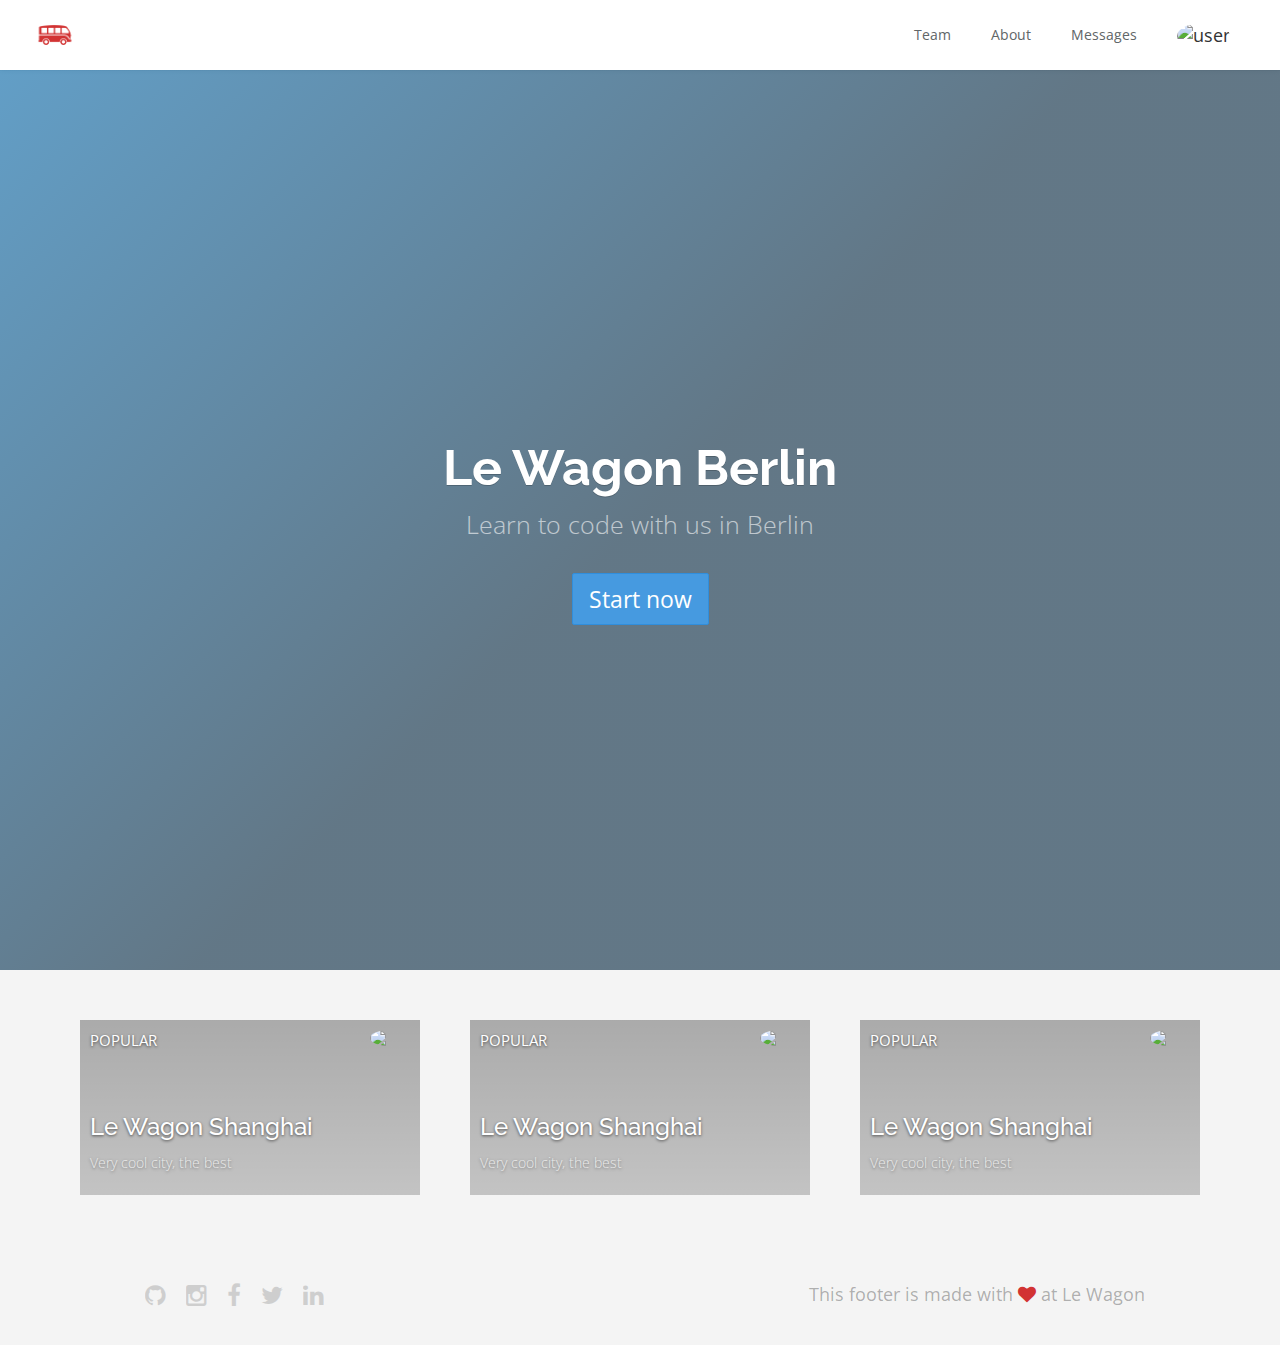
==== commit 46817159: "Automated commit at 2018-08-06 10:24:59 UTC by middleman-deploy 2.0.0-alpha" ====
--- a/index.html
+++ b/index.html
@@ -7,20 +7,112 @@
           content="width=device-width, initial-scale=1, shrink-to-fit=no">
     <!-- Use the title from a page's frontmatter if it has one -->
     <title>Le Wagon - Middleman</title>
-    <link href="stylesheets/application-3c48b980.css" rel="stylesheet" />
+    <link href="stylesheets/application-219af743.css" rel="stylesheet" />
     <script src="javascripts/application-93de88c9.js"></script>
     <link href="images/favicon-f15af148.png" rel="icon" type="image/png" />
   </head>
   <body>
-    <div id="home">
-  <div class="home-content">
-    <img src="images/logo-acc9c0ec.png" width="200" alt="Logo" />
-    <p>
-      Middleman is now running!
-    </p>
-    <p class="about">
-      <a href="about.html">More about this template</a>
-    </p>
+    <div class="navbar-wagon">
+  <!-- Logo -->
+  <a href="/" class="navbar-wagon-brand">
+    <img src="images/logo-acc9c0ec.png" alt="logo" />
+  </a>
+
+  <!-- Right Navigation -->
+  <div class="navbar-wagon-right hidden-xs hidden-sm">
+
+    <a href="/team.html" class="navbar-wagon-item navbar-wagon-link">Team</a>
+    <a href="/about.html" class="navbar-wagon-item navbar-wagon-link">About</a>
+    <a href="" class="navbar-wagon-item navbar-wagon-link">Messages</a>
+
+    <!-- Profile picture with dropdown list -->
+    <div class="navbar-wagon-item">
+      <div class="dropdown">
+        <img src="https://kitt.lewagon.com/placeholder/users/ssaunier" alt="user" class="avatar dropdown-toggle" id="navbar-wagon-menu" data-toggle="dropdown" />
+        <ul class="dropdown-menu dropdown-menu-right navbar-wagon-dropdown-menu">
+          <li><a href="#">Profile</a></li>
+          <li><a href="#">Dashboard</a></li>
+          <li><a href="#">Log Out</a></li>
+        </ul>
+      </div>
+    </div>
+  </div>
+
+  <!-- Dropdown appearing on mobile only -->
+  <div class="navbar-wagon-item hidden-md hidden-lg">
+    <div class="dropdown">
+      <i class="fa fa-bars dropdown-toggle" data-toggle="dropdown"></i>
+      <ul class="dropdown-menu dropdown-menu-right navbar-wagon-dropdown-menu">
+        <li><a href="#">Host</a></li>
+        <li><a href="#">Trips</a></li>
+        <li><a href="#">Messagese</a></li>
+      </ul>
+    </div>
+  </div>
+</div>
+
+    <div class="banner" style="background-image: linear-gradient(-225deg, rgba(0,101,168,0.6) 0%, rgba(0,36,61,0.6) 50%), url('https://kitt.lewagon.com/placeholder/cities/berlin');">
+  <div class="banner-content">
+    <h1>Le Wagon Berlin</h1>
+    <p>Learn to code with us in Berlin</p>
+    <a class="btn btn-primary btn-lg">Start now</a>
+  </div>
+</div>
+
+<div class="container">
+  <div class="row">
+    <div class="col-xs-12 col-sm-4">
+      <div class="card" style="background-image: linear-gradient(rgba(0,0,0,0.3), rgba(0,0,0,0.2)), url('https://kitt.lewagon.com/placeholder/cities/shanghai');">
+        <div class="card-category">Popular</div>
+        <div class="card-description">
+          <h2>Le Wagon Shanghai</h2>
+          <p>Very cool city, the best</p>
+        </div>
+        <img class="card-user" src="https://kitt.lewagon.com/placeholder/users/tgenaitay">
+        <a class="card-link" href="#" ></a>
+      </div>
+    </div>
+    <div class="col-xs-12 col-sm-4">
+      <div class="card" style="background-image: linear-gradient(rgba(0,0,0,0.3), rgba(0,0,0,0.2)), url('https://kitt.lewagon.com/placeholder/cities/shanghai');">
+        <div class="card-category">Popular</div>
+        <div class="card-description">
+          <h2>Le Wagon Shanghai</h2>
+          <p>Very cool city, the best</p>
+        </div>
+        <img class="card-user" src="https://kitt.lewagon.com/placeholder/users/tgenaitay">
+        <a class="card-link" href="#" ></a>
+      </div>
+    </div>
+    <div class="col-xs-12 col-sm-4">
+      <div class="card" style="background-image: linear-gradient(rgba(0,0,0,0.3), rgba(0,0,0,0.2)), url('https://kitt.lewagon.com/placeholder/cities/shanghai');">
+        <div class="card-category">Popular</div>
+        <div class="card-description">
+          <h2>Le Wagon Shanghai</h2>
+          <p>Very cool city, the best</p>
+        </div>
+        <img class="card-user" src="https://kitt.lewagon.com/placeholder/users/tgenaitay">
+        <a class="card-link" href="#" ></a>
+      </div>
+    </div>
+  </div>
+</div>
+
+    <div class="container">
+  <div class="footer">
+    <div class="col-xs-12 col-md-6">
+      <div class="footer-links">
+        <a href="#"><i class="fa fa-github"></i></a>
+        <a href="#"><i class="fa fa-instagram"></i></a>
+        <a href="#"><i class="fa fa-facebook"></i></a>
+        <a href="#"><i class="fa fa-twitter"></i></a>
+        <a href="#"><i class="fa fa-linkedin"></i></a>
+      </div>
+    </div>
+    <div class="col-xs-12 col-md-6">
+      <div class="footer-copyright">
+        This footer is made with <i class="fa fa-heart"></i> at Le Wagon
+      </div>
+    </div>
   </div>
 </div>
 
--- a/stylesheets/application-219af743.css
+++ b/stylesheets/application-219af743.css
@@ -0,0 +1,8 @@
+@import url("https://fonts.googleapis.com/css?family=Open+Sans:400,300,700|Raleway:400,100,300,700,500");/*!
+ * Bootstrap v3.3.7 (http://getbootstrap.com)
+ * Copyright 2011-2016 Twitter, Inc.
+ * Licensed under MIT (https://github.com/twbs/bootstrap/blob/master/LICENSE)
+ *//*! normalize.css v3.0.3 | MIT License | github.com/necolas/normalize.css */html{font-family:sans-serif;-ms-text-size-adjust:100%;-webkit-text-size-adjust:100%}body{margin:0}article,aside,details,figcaption,figure,footer,header,hgroup,main,menu,nav,section,summary{display:block}audio,canvas,progress,video{display:inline-block;vertical-align:baseline}audio:not([controls]){display:none;height:0}[hidden],template{display:none}a{background-color:transparent}a:active,a:hover{outline:0}abbr[title]{border-bottom:1px dotted}b,strong{font-weight:bold}dfn{font-style:italic}h1{font-size:2em;margin:0.67em 0}mark{background:#ff0;color:#000}small{font-size:80%}sub,sup{font-size:75%;line-height:0;position:relative;vertical-align:baseline}sup{top:-0.5em}sub{bottom:-0.25em}img{border:0}svg:not(:root){overflow:hidden}figure{margin:1em 40px}hr{-webkit-box-sizing:content-box;box-sizing:content-box;height:0}pre{overflow:auto}code,kbd,pre,samp{font-family:monospace, monospace;font-size:1em}button,input,optgroup,select,textarea{color:inherit;font:inherit;margin:0}button{overflow:visible}button,select{text-transform:none}button,html input[type="button"],input[type="reset"],input[type="submit"]{-webkit-appearance:button;cursor:pointer}button[disabled],html input[disabled]{cursor:default}button::-moz-focus-inner,input::-moz-focus-inner{border:0;padding:0}input{line-height:normal}input[type="checkbox"],input[type="radio"]{-webkit-box-sizing:border-box;box-sizing:border-box;padding:0}input[type="number"]::-webkit-inner-spin-button,input[type="number"]::-webkit-outer-spin-button{height:auto}input[type="search"]{-webkit-appearance:textfield;-webkit-box-sizing:content-box;box-sizing:content-box}input[type="search"]::-webkit-search-cancel-button,input[type="search"]::-webkit-search-decoration{-webkit-appearance:none}fieldset{border:1px solid #c0c0c0;margin:0 2px;padding:0.35em 0.625em 0.75em}legend{border:0;padding:0}textarea{overflow:auto}optgroup{font-weight:bold}table{border-collapse:collapse;border-spacing:0}td,th{padding:0}/*! Source: https://github.com/h5bp/html5-boilerplate/blob/master/src/css/main.css */@media print{*,*:before,*:after{background:transparent !important;color:#000 !important;-webkit-box-shadow:none !important;box-shadow:none !important;text-shadow:none !important}a,a:visited{text-decoration:underline}a[href]:after{content:" (" attr(href) ")"}abbr[title]:after{content:" (" attr(title) ")"}a[href^="#"]:after,a[href^="javascript:"]:after{content:""}pre,blockquote{border:1px solid #999;page-break-inside:avoid}thead{display:table-header-group}tr,img{page-break-inside:avoid}img{max-width:100% !important}p,h2,h3{orphans:3;widows:3}h2,h3{page-break-after:avoid}.navbar{display:none}.btn>.caret,.dropup>.btn>.caret{border-top-color:#000 !important}.label{border:1px solid #000}.table{border-collapse:collapse !important}.table td,.table th{background-color:#fff !important}.table-bordered th,.table-bordered td{border:1px solid #ddd !important}}@font-face{font-family:'Glyphicons Halflings';src:url("../assets/bootstrap/glyphicons-halflings-regular-86b6f62b.eot");src:url("../assets/bootstrap/glyphicons-halflings-regular-86b6f62b.eot?#iefix") format("embedded-opentype"),url("../assets/bootstrap/glyphicons-halflings-regular-ca35b697.woff2") format("woff2"),url("../assets/bootstrap/glyphicons-halflings-regular-278e49a8.woff") format("woff"),url("../assets/bootstrap/glyphicons-halflings-regular-44bc1850.ttf") format("truetype"),url("../assets/bootstrap/glyphicons-halflings-regular-de51a849.svg#glyphicons_halflingsregular") format("svg")}.glyphicon{position:relative;top:1px;display:inline-block;font-family:'Glyphicons Halflings';font-style:normal;font-weight:normal;line-height:1;-webkit-font-smoothing:antialiased;-moz-osx-font-smoothing:grayscale}.glyphicon-asterisk:before{content:"\002a"}.glyphicon-plus:before{content:"\002b"}.glyphicon-euro:before,.glyphicon-eur:before{content:"\20ac"}.glyphicon-minus:before{content:"\2212"}.glyphicon-cloud:before{content:"\2601"}.glyphicon-envelope:before{content:"\2709"}.glyphicon-pencil:before{content:"\270f"}.glyphicon-glass:before{content:"\e001"}.glyphicon-music:before{content:"\e002"}.glyphicon-search:before{content:"\e003"}.glyphicon-heart:before{content:"\e005"}.glyphicon-star:before{content:"\e006"}.glyphicon-star-empty:before{content:"\e007"}.glyphicon-user:before{content:"\e008"}.glyphicon-film:before{content:"\e009"}.glyphicon-th-large:before{content:"\e010"}.glyphicon-th:before{content:"\e011"}.glyphicon-th-list:before{content:"\e012"}.glyphicon-ok:before{content:"\e013"}.glyphicon-remove:before{content:"\e014"}.glyphicon-zoom-in:before{content:"\e015"}.glyphicon-zoom-out:before{content:"\e016"}.glyphicon-off:before{content:"\e017"}.glyphicon-signal:before{content:"\e018"}.glyphicon-cog:before{content:"\e019"}.glyphicon-trash:before{content:"\e020"}.glyphicon-home:before{content:"\e021"}.glyphicon-file:before{content:"\e022"}.glyphicon-time:before{content:"\e023"}.glyphicon-road:before{content:"\e024"}.glyphicon-download-alt:before{content:"\e025"}.glyphicon-download:before{content:"\e026"}.glyphicon-upload:before{content:"\e027"}.glyphicon-inbox:before{content:"\e028"}.glyphicon-play-circle:before{content:"\e029"}.glyphicon-repeat:before{content:"\e030"}.glyphicon-refresh:before{content:"\e031"}.glyphicon-list-alt:before{content:"\e032"}.glyphicon-lock:before{content:"\e033"}.glyphicon-flag:before{content:"\e034"}.glyphicon-headphones:before{content:"\e035"}.glyphicon-volume-off:before{content:"\e036"}.glyphicon-volume-down:before{content:"\e037"}.glyphicon-volume-up:before{content:"\e038"}.glyphicon-qrcode:before{content:"\e039"}.glyphicon-barcode:before{content:"\e040"}.glyphicon-tag:before{content:"\e041"}.glyphicon-tags:before{content:"\e042"}.glyphicon-book:before{content:"\e043"}.glyphicon-bookmark:before{content:"\e044"}.glyphicon-print:before{content:"\e045"}.glyphicon-camera:before{content:"\e046"}.glyphicon-font:before{content:"\e047"}.glyphicon-bold:before{content:"\e048"}.glyphicon-italic:before{content:"\e049"}.glyphicon-text-height:before{content:"\e050"}.glyphicon-text-width:before{content:"\e051"}.glyphicon-align-left:before{content:"\e052"}.glyphicon-align-center:before{content:"\e053"}.glyphicon-align-right:before{content:"\e054"}.glyphicon-align-justify:before{content:"\e055"}.glyphicon-list:before{content:"\e056"}.glyphicon-indent-left:before{content:"\e057"}.glyphicon-indent-right:before{content:"\e058"}.glyphicon-facetime-video:before{content:"\e059"}.glyphicon-picture:before{content:"\e060"}.glyphicon-map-marker:before{content:"\e062"}.glyphicon-adjust:before{content:"\e063"}.glyphicon-tint:before{content:"\e064"}.glyphicon-edit:before{content:"\e065"}.glyphicon-share:before{content:"\e066"}.glyphicon-check:before{content:"\e067"}.glyphicon-move:before{content:"\e068"}.glyphicon-step-backward:before{content:"\e069"}.glyphicon-fast-backward:before{content:"\e070"}.glyphicon-backward:before{content:"\e071"}.glyphicon-play:before{content:"\e072"}.glyphicon-pause:before{content:"\e073"}.glyphicon-stop:before{content:"\e074"}.glyphicon-forward:before{content:"\e075"}.glyphicon-fast-forward:before{content:"\e076"}.glyphicon-step-forward:before{content:"\e077"}.glyphicon-eject:before{content:"\e078"}.glyphicon-chevron-left:before{content:"\e079"}.glyphicon-chevron-right:before{content:"\e080"}.glyphicon-plus-sign:before{content:"\e081"}.glyphicon-minus-sign:before{content:"\e082"}.glyphicon-remove-sign:before{content:"\e083"}.glyphicon-ok-sign:before{content:"\e084"}.glyphicon-question-sign:before{content:"\e085"}.glyphicon-info-sign:before{content:"\e086"}.glyphicon-screenshot:before{content:"\e087"}.glyphicon-remove-circle:before{content:"\e088"}.glyphicon-ok-circle:before{content:"\e089"}.glyphicon-ban-circle:before{content:"\e090"}.glyphicon-arrow-left:before{content:"\e091"}.glyphicon-arrow-right:before{content:"\e092"}.glyphicon-arrow-up:before{content:"\e093"}.glyphicon-arrow-down:before{content:"\e094"}.glyphicon-share-alt:before{content:"\e095"}.glyphicon-resize-full:before{content:"\e096"}.glyphicon-resize-small:before{content:"\e097"}.glyphicon-exclamation-sign:before{content:"\e101"}.glyphicon-gift:before{content:"\e102"}.glyphicon-leaf:before{content:"\e103"}.glyphicon-fire:before{content:"\e104"}.glyphicon-eye-open:before{content:"\e105"}.glyphicon-eye-close:before{content:"\e106"}.glyphicon-warning-sign:before{content:"\e107"}.glyphicon-plane:before{content:"\e108"}.glyphicon-calendar:before{content:"\e109"}.glyphicon-random:before{content:"\e110"}.glyphicon-comment:before{content:"\e111"}.glyphicon-magnet:before{content:"\e112"}.glyphicon-chevron-up:before{content:"\e113"}.glyphicon-chevron-down:before{content:"\e114"}.glyphicon-retweet:before{content:"\e115"}.glyphicon-shopping-cart:before{content:"\e116"}.glyphicon-folder-close:before{content:"\e117"}.glyphicon-folder-open:before{content:"\e118"}.glyphicon-resize-vertical:before{content:"\e119"}.glyphicon-resize-horizontal:before{content:"\e120"}.glyphicon-hdd:before{content:"\e121"}.glyphicon-bullhorn:before{content:"\e122"}.glyphicon-bell:before{content:"\e123"}.glyphicon-certificate:before{content:"\e124"}.glyphicon-thumbs-up:before{content:"\e125"}.glyphicon-thumbs-down:before{content:"\e126"}.glyphicon-hand-right:before{content:"\e127"}.glyphicon-hand-left:before{content:"\e128"}.glyphicon-hand-up:before{content:"\e129"}.glyphicon-hand-down:before{content:"\e130"}.glyphicon-circle-arrow-right:before{content:"\e131"}.glyphicon-circle-arrow-left:before{content:"\e132"}.glyphicon-circle-arrow-up:before{content:"\e133"}.glyphicon-circle-arrow-down:before{content:"\e134"}.glyphicon-globe:before{content:"\e135"}.glyphicon-wrench:before{content:"\e136"}.glyphicon-tasks:before{content:"\e137"}.glyphicon-filter:before{content:"\e138"}.glyphicon-briefcase:before{content:"\e139"}.glyphicon-fullscreen:before{content:"\e140"}.glyphicon-dashboard:before{content:"\e141"}.glyphicon-paperclip:before{content:"\e142"}.glyphicon-heart-empty:before{content:"\e143"}.glyphicon-link:before{content:"\e144"}.glyphicon-phone:before{content:"\e145"}.glyphicon-pushpin:before{content:"\e146"}.glyphicon-usd:before{content:"\e148"}.glyphicon-gbp:before{content:"\e149"}.glyphicon-sort:before{content:"\e150"}.glyphicon-sort-by-alphabet:before{content:"\e151"}.glyphicon-sort-by-alphabet-alt:before{content:"\e152"}.glyphicon-sort-by-order:before{content:"\e153"}.glyphicon-sort-by-order-alt:before{content:"\e154"}.glyphicon-sort-by-attributes:before{content:"\e155"}.glyphicon-sort-by-attributes-alt:before{content:"\e156"}.glyphicon-unchecked:before{content:"\e157"}.glyphicon-expand:before{content:"\e158"}.glyphicon-collapse-down:before{content:"\e159"}.glyphicon-collapse-up:before{content:"\e160"}.glyphicon-log-in:before{content:"\e161"}.glyphicon-flash:before{content:"\e162"}.glyphicon-log-out:before{content:"\e163"}.glyphicon-new-window:before{content:"\e164"}.glyphicon-record:before{content:"\e165"}.glyphicon-save:before{content:"\e166"}.glyphicon-open:before{content:"\e167"}.glyphicon-saved:before{content:"\e168"}.glyphicon-import:before{content:"\e169"}.glyphicon-export:before{content:"\e170"}.glyphicon-send:before{content:"\e171"}.glyphicon-floppy-disk:before{content:"\e172"}.glyphicon-floppy-saved:before{content:"\e173"}.glyphicon-floppy-remove:before{content:"\e174"}.glyphicon-floppy-save:before{content:"\e175"}.glyphicon-floppy-open:before{content:"\e176"}.glyphicon-credit-card:before{content:"\e177"}.glyphicon-transfer:before{content:"\e178"}.glyphicon-cutlery:before{content:"\e179"}.glyphicon-header:before{content:"\e180"}.glyphicon-compressed:before{content:"\e181"}.glyphicon-earphone:before{content:"\e182"}.glyphicon-phone-alt:before{content:"\e183"}.glyphicon-tower:before{content:"\e184"}.glyphicon-stats:before{content:"\e185"}.glyphicon-sd-video:before{content:"\e186"}.glyphicon-hd-video:before{content:"\e187"}.glyphicon-subtitles:before{content:"\e188"}.glyphicon-sound-stereo:before{content:"\e189"}.glyphicon-sound-dolby:before{content:"\e190"}.glyphicon-sound-5-1:before{content:"\e191"}.glyphicon-sound-6-1:before{content:"\e192"}.glyphicon-sound-7-1:before{content:"\e193"}.glyphicon-copyright-mark:before{content:"\e194"}.glyphicon-registration-mark:before{content:"\e195"}.glyphicon-cloud-download:before{content:"\e197"}.glyphicon-cloud-upload:before{content:"\e198"}.glyphicon-tree-conifer:before{content:"\e199"}.glyphicon-tree-deciduous:before{content:"\e200"}.glyphicon-cd:before{content:"\e201"}.glyphicon-save-file:before{content:"\e202"}.glyphicon-open-file:before{content:"\e203"}.glyphicon-level-up:before{content:"\e204"}.glyphicon-copy:before{content:"\e205"}.glyphicon-paste:before{content:"\e206"}.glyphicon-alert:before{content:"\e209"}.glyphicon-equalizer:before{content:"\e210"}.glyphicon-king:before{content:"\e211"}.glyphicon-queen:before{content:"\e212"}.glyphicon-pawn:before{content:"\e213"}.glyphicon-bishop:before{content:"\e214"}.glyphicon-knight:before{content:"\e215"}.glyphicon-baby-formula:before{content:"\e216"}.glyphicon-tent:before{content:"\26fa"}.glyphicon-blackboard:before{content:"\e218"}.glyphicon-bed:before{content:"\e219"}.glyphicon-apple:before{content:"\f8ff"}.glyphicon-erase:before{content:"\e221"}.glyphicon-hourglass:before{content:"\231b"}.glyphicon-lamp:before{content:"\e223"}.glyphicon-duplicate:before{content:"\e224"}.glyphicon-piggy-bank:before{content:"\e225"}.glyphicon-scissors:before{content:"\e226"}.glyphicon-bitcoin:before{content:"\e227"}.glyphicon-btc:before{content:"\e227"}.glyphicon-xbt:before{content:"\e227"}.glyphicon-yen:before{content:"\00a5"}.glyphicon-jpy:before{content:"\00a5"}.glyphicon-ruble:before{content:"\20bd"}.glyphicon-rub:before{content:"\20bd"}.glyphicon-scale:before{content:"\e230"}.glyphicon-ice-lolly:before{content:"\e231"}.glyphicon-ice-lolly-tasted:before{content:"\e232"}.glyphicon-education:before{content:"\e233"}.glyphicon-option-horizontal:before{content:"\e234"}.glyphicon-option-vertical:before{content:"\e235"}.glyphicon-menu-hamburger:before{content:"\e236"}.glyphicon-modal-window:before{content:"\e237"}.glyphicon-oil:before{content:"\e238"}.glyphicon-grain:before{content:"\e239"}.glyphicon-sunglasses:before{content:"\e240"}.glyphicon-text-size:before{content:"\e241"}.glyphicon-text-color:before{content:"\e242"}.glyphicon-text-background:before{content:"\e243"}.glyphicon-object-align-top:before{content:"\e244"}.glyphicon-object-align-bottom:before{content:"\e245"}.glyphicon-object-align-horizontal:before{content:"\e246"}.glyphicon-object-align-left:before{content:"\e247"}.glyphicon-object-align-vertical:before{content:"\e248"}.glyphicon-object-align-right:before{content:"\e249"}.glyphicon-triangle-right:before{content:"\e250"}.glyphicon-triangle-left:before{content:"\e251"}.glyphicon-triangle-bottom:before{content:"\e252"}.glyphicon-triangle-top:before{content:"\e253"}.glyphicon-console:before{content:"\e254"}.glyphicon-superscript:before{content:"\e255"}.glyphicon-subscript:before{content:"\e256"}.glyphicon-menu-left:before{content:"\e257"}.glyphicon-menu-right:before{content:"\e258"}.glyphicon-menu-down:before{content:"\e259"}.glyphicon-menu-up:before{content:"\e260"}*{-webkit-box-sizing:border-box;box-sizing:border-box}*:before,*:after{-webkit-box-sizing:border-box;box-sizing:border-box}html{font-size:10px;-webkit-tap-highlight-color:transparent}body{font-family:"Open Sans", "Helvetica", "sans-serif";font-size:18px;line-height:1.42857143;color:#333333;background-color:#F4F4F4}input,button,select,textarea{font-family:inherit;font-size:inherit;line-height:inherit}a{color:#469AE0;text-decoration:none}a:hover,a:focus{color:#1f74ba;text-decoration:underline}a:focus{outline:5px auto -webkit-focus-ring-color;outline-offset:-2px}figure{margin:0}img{vertical-align:middle}.img-responsive{display:block;max-width:100%;height:auto}.img-rounded{border-radius:2px}.img-thumbnail{padding:4px;line-height:1.42857143;background-color:#F4F4F4;border:1px solid #ddd;border-radius:2px;-webkit-transition:all 0.2s ease-in-out;transition:all 0.2s ease-in-out;display:inline-block;max-width:100%;height:auto}.img-circle{border-radius:50%}hr{margin-top:25px;margin-bottom:25px;border:0;border-top:1px solid #eeeeee}.sr-only{position:absolute;width:1px;height:1px;margin:-1px;padding:0;overflow:hidden;clip:rect(0, 0, 0, 0);border:0}.sr-only-focusable:active,.sr-only-focusable:focus{position:static;width:auto;height:auto;margin:0;overflow:visible;clip:auto}[role="button"]{cursor:pointer}h1,h2,h3,h4,h5,h6,.h1,.h2,.h3,.h4,.h5,.h6{font-family:"Raleway", "Helvetica", "sans-serif";font-weight:500;line-height:1.1;color:inherit}h1 small,h1 .small,h2 small,h2 .small,h3 small,h3 .small,h4 small,h4 .small,h5 small,h5 .small,h6 small,h6 .small,.h1 small,.h1 .small,.h2 small,.h2 .small,.h3 small,.h3 .small,.h4 small,.h4 .small,.h5 small,.h5 .small,.h6 small,.h6 .small{font-weight:normal;line-height:1;color:#777777}h1,.h1,h2,.h2,h3,.h3{margin-top:25px;margin-bottom:12.5px}h1 small,h1 .small,.h1 small,.h1 .small,h2 small,h2 .small,.h2 small,.h2 .small,h3 small,h3 .small,.h3 small,.h3 .small{font-size:65%}h4,.h4,h5,.h5,h6,.h6{margin-top:12.5px;margin-bottom:12.5px}h4 small,h4 .small,.h4 small,.h4 .small,h5 small,h5 .small,.h5 small,.h5 .small,h6 small,h6 .small,.h6 small,.h6 .small{font-size:75%}h1,.h1{font-size:46px}h2,.h2{font-size:38px}h3,.h3{font-size:31px}h4,.h4{font-size:23px}h5,.h5{font-size:18px}h6,.h6{font-size:16px}p{margin:0 0 12.5px}.lead{margin-bottom:25px;font-size:20px;font-weight:300;line-height:1.4}@media (min-width: 768px){.lead{font-size:27px}}small,.small{font-size:88%}mark,.mark{background-color:#fcf8e3;padding:.2em}.text-left{text-align:left}.text-right{text-align:right}.text-center{text-align:center}.text-justify{text-align:justify}.text-nowrap{white-space:nowrap}.text-lowercase{text-transform:lowercase}.text-uppercase,.initialism{text-transform:uppercase}.text-capitalize{text-transform:capitalize}.text-muted{color:#777777}.text-primary{color:#469AE0}a.text-primary:hover,a.text-primary:focus{color:#2381d0}.text-success{color:#3c763d}a.text-success:hover,a.text-success:focus{color:#2b542c}.text-info{color:#31708f}a.text-info:hover,a.text-info:focus{color:#245269}.text-warning{color:#8a6d3b}a.text-warning:hover,a.text-warning:focus{color:#66512c}.text-danger{color:#a94442}a.text-danger:hover,a.text-danger:focus{color:#843534}.bg-primary{color:#fff}.bg-primary{background-color:#469AE0}a.bg-primary:hover,a.bg-primary:focus{background-color:#2381d0}.bg-success{background-color:#dff0d8}a.bg-success:hover,a.bg-success:focus{background-color:#c1e2b3}.bg-info{background-color:#d9edf7}a.bg-info:hover,a.bg-info:focus{background-color:#afd9ee}.bg-warning{background-color:#fcf8e3}a.bg-warning:hover,a.bg-warning:focus{background-color:#f7ecb5}.bg-danger{background-color:#f2dede}a.bg-danger:hover,a.bg-danger:focus{background-color:#e4b9b9}.page-header{padding-bottom:11.5px;margin:50px 0 25px;border-bottom:1px solid #eeeeee}ul,ol{margin-top:0;margin-bottom:12.5px}ul ul,ul ol,ol ul,ol ol{margin-bottom:0}.list-unstyled{padding-left:0;list-style:none}.list-inline{padding-left:0;list-style:none;margin-left:-5px}.list-inline>li{display:inline-block;padding-left:5px;padding-right:5px}dl{margin-top:0;margin-bottom:25px}dt,dd{line-height:1.42857143}dt{font-weight:bold}dd{margin-left:0}.dl-horizontal dd:before,.dl-horizontal dd:after{content:" ";display:table}.dl-horizontal dd:after{clear:both}@media (min-width: 768px){.dl-horizontal dt{float:left;width:160px;clear:left;text-align:right;overflow:hidden;text-overflow:ellipsis;white-space:nowrap}.dl-horizontal dd{margin-left:180px}}abbr[title],abbr[data-original-title]{cursor:help;border-bottom:1px dotted #777777}.initialism{font-size:90%}blockquote{padding:12.5px 25px;margin:0 0 25px;font-size:22.5px;border-left:5px solid #eeeeee}blockquote p:last-child,blockquote ul:last-child,blockquote ol:last-child{margin-bottom:0}blockquote footer,blockquote small,blockquote .small{display:block;font-size:80%;line-height:1.42857143;color:#777777}blockquote footer:before,blockquote small:before,blockquote .small:before{content:'\2014 \00A0'}.blockquote-reverse,blockquote.pull-right{padding-right:15px;padding-left:0;border-right:5px solid #eeeeee;border-left:0;text-align:right}.blockquote-reverse footer:before,.blockquote-reverse small:before,.blockquote-reverse .small:before,blockquote.pull-right footer:before,blockquote.pull-right small:before,blockquote.pull-right .small:before{content:''}.blockquote-reverse footer:after,.blockquote-reverse small:after,.blockquote-reverse .small:after,blockquote.pull-right footer:after,blockquote.pull-right small:after,blockquote.pull-right .small:after{content:'\00A0 \2014'}address{margin-bottom:25px;font-style:normal;line-height:1.42857143}code,kbd,pre,samp{font-family:Menlo, Monaco, Consolas, "Courier New", monospace}code{padding:2px 4px;font-size:90%;color:#c7254e;background-color:#f9f2f4;border-radius:2px}kbd{padding:2px 4px;font-size:90%;color:#fff;background-color:#333;border-radius:2px;-webkit-box-shadow:inset 0 -1px 0 rgba(0,0,0,0.25);box-shadow:inset 0 -1px 0 rgba(0,0,0,0.25)}kbd kbd{padding:0;font-size:100%;font-weight:bold;-webkit-box-shadow:none;box-shadow:none}pre{display:block;padding:12px;margin:0 0 12.5px;font-size:17px;line-height:1.42857143;word-break:break-all;word-wrap:break-word;color:#333333;background-color:#f5f5f5;border:1px solid #ccc;border-radius:2px}pre code{padding:0;font-size:inherit;color:inherit;white-space:pre-wrap;background-color:transparent;border-radius:0}.pre-scrollable{max-height:340px;overflow-y:scroll}.container{margin-right:auto;margin-left:auto;padding-left:15px;padding-right:15px}.container:before,.container:after{content:" ";display:table}.container:after{clear:both}@media (min-width: 768px){.container{width:750px}}@media (min-width: 992px){.container{width:970px}}@media (min-width: 1200px){.container{width:1170px}}.container-fluid{margin-right:auto;margin-left:auto;padding-left:15px;padding-right:15px}.container-fluid:before,.container-fluid:after{content:" ";display:table}.container-fluid:after{clear:both}.row{margin-left:-15px;margin-right:-15px}.row:before,.row:after{content:" ";display:table}.row:after{clear:both}.col-xs-1,.col-sm-1,.col-md-1,.col-lg-1,.col-xs-2,.col-sm-2,.col-md-2,.col-lg-2,.col-xs-3,.col-sm-3,.col-md-3,.col-lg-3,.col-xs-4,.col-sm-4,.col-md-4,.col-lg-4,.col-xs-5,.col-sm-5,.col-md-5,.col-lg-5,.col-xs-6,.col-sm-6,.col-md-6,.col-lg-6,.col-xs-7,.col-sm-7,.col-md-7,.col-lg-7,.col-xs-8,.col-sm-8,.col-md-8,.col-lg-8,.col-xs-9,.col-sm-9,.col-md-9,.col-lg-9,.col-xs-10,.col-sm-10,.col-md-10,.col-lg-10,.col-xs-11,.col-sm-11,.col-md-11,.col-lg-11,.col-xs-12,.col-sm-12,.col-md-12,.col-lg-12{position:relative;min-height:1px;padding-left:15px;padding-right:15px}.col-xs-1,.col-xs-2,.col-xs-3,.col-xs-4,.col-xs-5,.col-xs-6,.col-xs-7,.col-xs-8,.col-xs-9,.col-xs-10,.col-xs-11,.col-xs-12{float:left}.col-xs-1{width:8.33333333%}.col-xs-2{width:16.66666667%}.col-xs-3{width:25%}.col-xs-4{width:33.33333333%}.col-xs-5{width:41.66666667%}.col-xs-6{width:50%}.col-xs-7{width:58.33333333%}.col-xs-8{width:66.66666667%}.col-xs-9{width:75%}.col-xs-10{width:83.33333333%}.col-xs-11{width:91.66666667%}.col-xs-12{width:100%}.col-xs-pull-0{right:auto}.col-xs-pull-1{right:8.33333333%}.col-xs-pull-2{right:16.66666667%}.col-xs-pull-3{right:25%}.col-xs-pull-4{right:33.33333333%}.col-xs-pull-5{right:41.66666667%}.col-xs-pull-6{right:50%}.col-xs-pull-7{right:58.33333333%}.col-xs-pull-8{right:66.66666667%}.col-xs-pull-9{right:75%}.col-xs-pull-10{right:83.33333333%}.col-xs-pull-11{right:91.66666667%}.col-xs-pull-12{right:100%}.col-xs-push-0{left:auto}.col-xs-push-1{left:8.33333333%}.col-xs-push-2{left:16.66666667%}.col-xs-push-3{left:25%}.col-xs-push-4{left:33.33333333%}.col-xs-push-5{left:41.66666667%}.col-xs-push-6{left:50%}.col-xs-push-7{left:58.33333333%}.col-xs-push-8{left:66.66666667%}.col-xs-push-9{left:75%}.col-xs-push-10{left:83.33333333%}.col-xs-push-11{left:91.66666667%}.col-xs-push-12{left:100%}.col-xs-offset-0{margin-left:0%}.col-xs-offset-1{margin-left:8.33333333%}.col-xs-offset-2{margin-left:16.66666667%}.col-xs-offset-3{margin-left:25%}.col-xs-offset-4{margin-left:33.33333333%}.col-xs-offset-5{margin-left:41.66666667%}.col-xs-offset-6{margin-left:50%}.col-xs-offset-7{margin-left:58.33333333%}.col-xs-offset-8{margin-left:66.66666667%}.col-xs-offset-9{margin-left:75%}.col-xs-offset-10{margin-left:83.33333333%}.col-xs-offset-11{margin-left:91.66666667%}.col-xs-offset-12{margin-left:100%}@media (min-width: 768px){.col-sm-1,.col-sm-2,.col-sm-3,.col-sm-4,.col-sm-5,.col-sm-6,.col-sm-7,.col-sm-8,.col-sm-9,.col-sm-10,.col-sm-11,.col-sm-12{float:left}.col-sm-1{width:8.33333333%}.col-sm-2{width:16.66666667%}.col-sm-3{width:25%}.col-sm-4{width:33.33333333%}.col-sm-5{width:41.66666667%}.col-sm-6{width:50%}.col-sm-7{width:58.33333333%}.col-sm-8{width:66.66666667%}.col-sm-9{width:75%}.col-sm-10{width:83.33333333%}.col-sm-11{width:91.66666667%}.col-sm-12{width:100%}.col-sm-pull-0{right:auto}.col-sm-pull-1{right:8.33333333%}.col-sm-pull-2{right:16.66666667%}.col-sm-pull-3{right:25%}.col-sm-pull-4{right:33.33333333%}.col-sm-pull-5{right:41.66666667%}.col-sm-pull-6{right:50%}.col-sm-pull-7{right:58.33333333%}.col-sm-pull-8{right:66.66666667%}.col-sm-pull-9{right:75%}.col-sm-pull-10{right:83.33333333%}.col-sm-pull-11{right:91.66666667%}.col-sm-pull-12{right:100%}.col-sm-push-0{left:auto}.col-sm-push-1{left:8.33333333%}.col-sm-push-2{left:16.66666667%}.col-sm-push-3{left:25%}.col-sm-push-4{left:33.33333333%}.col-sm-push-5{left:41.66666667%}.col-sm-push-6{left:50%}.col-sm-push-7{left:58.33333333%}.col-sm-push-8{left:66.66666667%}.col-sm-push-9{left:75%}.col-sm-push-10{left:83.33333333%}.col-sm-push-11{left:91.66666667%}.col-sm-push-12{left:100%}.col-sm-offset-0{margin-left:0%}.col-sm-offset-1{margin-left:8.33333333%}.col-sm-offset-2{margin-left:16.66666667%}.col-sm-offset-3{margin-left:25%}.col-sm-offset-4{margin-left:33.33333333%}.col-sm-offset-5{margin-left:41.66666667%}.col-sm-offset-6{margin-left:50%}.col-sm-offset-7{margin-left:58.33333333%}.col-sm-offset-8{margin-left:66.66666667%}.col-sm-offset-9{margin-left:75%}.col-sm-offset-10{margin-left:83.33333333%}.col-sm-offset-11{margin-left:91.66666667%}.col-sm-offset-12{margin-left:100%}}@media (min-width: 992px){.col-md-1,.col-md-2,.col-md-3,.col-md-4,.col-md-5,.col-md-6,.col-md-7,.col-md-8,.col-md-9,.col-md-10,.col-md-11,.col-md-12{float:left}.col-md-1{width:8.33333333%}.col-md-2{width:16.66666667%}.col-md-3{width:25%}.col-md-4{width:33.33333333%}.col-md-5{width:41.66666667%}.col-md-6{width:50%}.col-md-7{width:58.33333333%}.col-md-8{width:66.66666667%}.col-md-9{width:75%}.col-md-10{width:83.33333333%}.col-md-11{width:91.66666667%}.col-md-12{width:100%}.col-md-pull-0{right:auto}.col-md-pull-1{right:8.33333333%}.col-md-pull-2{right:16.66666667%}.col-md-pull-3{right:25%}.col-md-pull-4{right:33.33333333%}.col-md-pull-5{right:41.66666667%}.col-md-pull-6{right:50%}.col-md-pull-7{right:58.33333333%}.col-md-pull-8{right:66.66666667%}.col-md-pull-9{right:75%}.col-md-pull-10{right:83.33333333%}.col-md-pull-11{right:91.66666667%}.col-md-pull-12{right:100%}.col-md-push-0{left:auto}.col-md-push-1{left:8.33333333%}.col-md-push-2{left:16.66666667%}.col-md-push-3{left:25%}.col-md-push-4{left:33.33333333%}.col-md-push-5{left:41.66666667%}.col-md-push-6{left:50%}.col-md-push-7{left:58.33333333%}.col-md-push-8{left:66.66666667%}.col-md-push-9{left:75%}.col-md-push-10{left:83.33333333%}.col-md-push-11{left:91.66666667%}.col-md-push-12{left:100%}.col-md-offset-0{margin-left:0%}.col-md-offset-1{margin-left:8.33333333%}.col-md-offset-2{margin-left:16.66666667%}.col-md-offset-3{margin-left:25%}.col-md-offset-4{margin-left:33.33333333%}.col-md-offset-5{margin-left:41.66666667%}.col-md-offset-6{margin-left:50%}.col-md-offset-7{margin-left:58.33333333%}.col-md-offset-8{margin-left:66.66666667%}.col-md-offset-9{margin-left:75%}.col-md-offset-10{margin-left:83.33333333%}.col-md-offset-11{margin-left:91.66666667%}.col-md-offset-12{margin-left:100%}}@media (min-width: 1200px){.col-lg-1,.col-lg-2,.col-lg-3,.col-lg-4,.col-lg-5,.col-lg-6,.col-lg-7,.col-lg-8,.col-lg-9,.col-lg-10,.col-lg-11,.col-lg-12{float:left}.col-lg-1{width:8.33333333%}.col-lg-2{width:16.66666667%}.col-lg-3{width:25%}.col-lg-4{width:33.33333333%}.col-lg-5{width:41.66666667%}.col-lg-6{width:50%}.col-lg-7{width:58.33333333%}.col-lg-8{width:66.66666667%}.col-lg-9{width:75%}.col-lg-10{width:83.33333333%}.col-lg-11{width:91.66666667%}.col-lg-12{width:100%}.col-lg-pull-0{right:auto}.col-lg-pull-1{right:8.33333333%}.col-lg-pull-2{right:16.66666667%}.col-lg-pull-3{right:25%}.col-lg-pull-4{right:33.33333333%}.col-lg-pull-5{right:41.66666667%}.col-lg-pull-6{right:50%}.col-lg-pull-7{right:58.33333333%}.col-lg-pull-8{right:66.66666667%}.col-lg-pull-9{right:75%}.col-lg-pull-10{right:83.33333333%}.col-lg-pull-11{right:91.66666667%}.col-lg-pull-12{right:100%}.col-lg-push-0{left:auto}.col-lg-push-1{left:8.33333333%}.col-lg-push-2{left:16.66666667%}.col-lg-push-3{left:25%}.col-lg-push-4{left:33.33333333%}.col-lg-push-5{left:41.66666667%}.col-lg-push-6{left:50%}.col-lg-push-7{left:58.33333333%}.col-lg-push-8{left:66.66666667%}.col-lg-push-9{left:75%}.col-lg-push-10{left:83.33333333%}.col-lg-push-11{left:91.66666667%}.col-lg-push-12{left:100%}.col-lg-offset-0{margin-left:0%}.col-lg-offset-1{margin-left:8.33333333%}.col-lg-offset-2{margin-left:16.66666667%}.col-lg-offset-3{margin-left:25%}.col-lg-offset-4{margin-left:33.33333333%}.col-lg-offset-5{margin-left:41.66666667%}.col-lg-offset-6{margin-left:50%}.col-lg-offset-7{margin-left:58.33333333%}.col-lg-offset-8{margin-left:66.66666667%}.col-lg-offset-9{margin-left:75%}.col-lg-offset-10{margin-left:83.33333333%}.col-lg-offset-11{margin-left:91.66666667%}.col-lg-offset-12{margin-left:100%}}table{background-color:transparent}caption{padding-top:8px;padding-bottom:8px;color:#777777;text-align:left}th{text-align:left}.table{width:100%;max-width:100%;margin-bottom:25px}.table>thead>tr>th,.table>thead>tr>td,.table>tbody>tr>th,.table>tbody>tr>td,.table>tfoot>tr>th,.table>tfoot>tr>td{padding:8px;line-height:1.42857143;vertical-align:top;border-top:1px solid #ddd}.table>thead>tr>th{vertical-align:bottom;border-bottom:2px solid #ddd}.table>caption+thead>tr:first-child>th,.table>caption+thead>tr:first-child>td,.table>colgroup+thead>tr:first-child>th,.table>colgroup+thead>tr:first-child>td,.table>thead:first-child>tr:first-child>th,.table>thead:first-child>tr:first-child>td{border-top:0}.table>tbody+tbody{border-top:2px solid #ddd}.table .table{background-color:#F4F4F4}.table-condensed>thead>tr>th,.table-condensed>thead>tr>td,.table-condensed>tbody>tr>th,.table-condensed>tbody>tr>td,.table-condensed>tfoot>tr>th,.table-condensed>tfoot>tr>td{padding:5px}.table-bordered{border:1px solid #ddd}.table-bordered>thead>tr>th,.table-bordered>thead>tr>td,.table-bordered>tbody>tr>th,.table-bordered>tbody>tr>td,.table-bordered>tfoot>tr>th,.table-bordered>tfoot>tr>td{border:1px solid #ddd}.table-bordered>thead>tr>th,.table-bordered>thead>tr>td{border-bottom-width:2px}.table-striped>tbody>tr:nth-of-type(odd){background-color:#f9f9f9}.table-hover>tbody>tr:hover{background-color:#f5f5f5}table col[class*="col-"]{position:static;float:none;display:table-column}table td[class*="col-"],table th[class*="col-"]{position:static;float:none;display:table-cell}.table>thead>tr>td.active,.table>thead>tr>th.active,.table>thead>tr.active>td,.table>thead>tr.active>th,.table>tbody>tr>td.active,.table>tbody>tr>th.active,.table>tbody>tr.active>td,.table>tbody>tr.active>th,.table>tfoot>tr>td.active,.table>tfoot>tr>th.active,.table>tfoot>tr.active>td,.table>tfoot>tr.active>th{background-color:#f5f5f5}.table-hover>tbody>tr>td.active:hover,.table-hover>tbody>tr>th.active:hover,.table-hover>tbody>tr.active:hover>td,.table-hover>tbody>tr:hover>.active,.table-hover>tbody>tr.active:hover>th{background-color:#e8e8e8}.table>thead>tr>td.success,.table>thead>tr>th.success,.table>thead>tr.success>td,.table>thead>tr.success>th,.table>tbody>tr>td.success,.table>tbody>tr>th.success,.table>tbody>tr.success>td,.table>tbody>tr.success>th,.table>tfoot>tr>td.success,.table>tfoot>tr>th.success,.table>tfoot>tr.success>td,.table>tfoot>tr.success>th{background-color:#dff0d8}.table-hover>tbody>tr>td.success:hover,.table-hover>tbody>tr>th.success:hover,.table-hover>tbody>tr.success:hover>td,.table-hover>tbody>tr:hover>.success,.table-hover>tbody>tr.success:hover>th{background-color:#d0e9c6}.table>thead>tr>td.info,.table>thead>tr>th.info,.table>thead>tr.info>td,.table>thead>tr.info>th,.table>tbody>tr>td.info,.table>tbody>tr>th.info,.table>tbody>tr.info>td,.table>tbody>tr.info>th,.table>tfoot>tr>td.info,.table>tfoot>tr>th.info,.table>tfoot>tr.info>td,.table>tfoot>tr.info>th{background-color:#d9edf7}.table-hover>tbody>tr>td.info:hover,.table-hover>tbody>tr>th.info:hover,.table-hover>tbody>tr.info:hover>td,.table-hover>tbody>tr:hover>.info,.table-hover>tbody>tr.info:hover>th{background-color:#c4e3f3}.table>thead>tr>td.warning,.table>thead>tr>th.warning,.table>thead>tr.warning>td,.table>thead>tr.warning>th,.table>tbody>tr>td.warning,.table>tbody>tr>th.warning,.table>tbody>tr.warning>td,.table>tbody>tr.warning>th,.table>tfoot>tr>td.warning,.table>tfoot>tr>th.warning,.table>tfoot>tr.warning>td,.table>tfoot>tr.warning>th{background-color:#fcf8e3}.table-hover>tbody>tr>td.warning:hover,.table-hover>tbody>tr>th.warning:hover,.table-hover>tbody>tr.warning:hover>td,.table-hover>tbody>tr:hover>.warning,.table-hover>tbody>tr.warning:hover>th{background-color:#faf2cc}.table>thead>tr>td.danger,.table>thead>tr>th.danger,.table>thead>tr.danger>td,.table>thead>tr.danger>th,.table>tbody>tr>td.danger,.table>tbody>tr>th.danger,.table>tbody>tr.danger>td,.table>tbody>tr.danger>th,.table>tfoot>tr>td.danger,.table>tfoot>tr>th.danger,.table>tfoot>tr.danger>td,.table>tfoot>tr.danger>th{background-color:#f2dede}.table-hover>tbody>tr>td.danger:hover,.table-hover>tbody>tr>th.danger:hover,.table-hover>tbody>tr.danger:hover>td,.table-hover>tbody>tr:hover>.danger,.table-hover>tbody>tr.danger:hover>th{background-color:#ebcccc}.table-responsive{overflow-x:auto;min-height:0.01%}@media screen and (max-width: 767px){.table-responsive{width:100%;margin-bottom:18.75px;overflow-y:hidden;-ms-overflow-style:-ms-autohiding-scrollbar;border:1px solid #ddd}.table-responsive>.table{margin-bottom:0}.table-responsive>.table>thead>tr>th,.table-responsive>.table>thead>tr>td,.table-responsive>.table>tbody>tr>th,.table-responsive>.table>tbody>tr>td,.table-responsive>.table>tfoot>tr>th,.table-responsive>.table>tfoot>tr>td{white-space:nowrap}.table-responsive>.table-bordered{border:0}.table-responsive>.table-bordered>thead>tr>th:first-child,.table-responsive>.table-bordered>thead>tr>td:first-child,.table-responsive>.table-bordered>tbody>tr>th:first-child,.table-responsive>.table-bordered>tbody>tr>td:first-child,.table-responsive>.table-bordered>tfoot>tr>th:first-child,.table-responsive>.table-bordered>tfoot>tr>td:first-child{border-left:0}.table-responsive>.table-bordered>thead>tr>th:last-child,.table-responsive>.table-bordered>thead>tr>td:last-child,.table-responsive>.table-bordered>tbody>tr>th:last-child,.table-responsive>.table-bordered>tbody>tr>td:last-child,.table-responsive>.table-bordered>tfoot>tr>th:last-child,.table-responsive>.table-bordered>tfoot>tr>td:last-child{border-right:0}.table-responsive>.table-bordered>tbody>tr:last-child>th,.table-responsive>.table-bordered>tbody>tr:last-child>td,.table-responsive>.table-bordered>tfoot>tr:last-child>th,.table-responsive>.table-bordered>tfoot>tr:last-child>td{border-bottom:0}}fieldset{padding:0;margin:0;border:0;min-width:0}legend{display:block;width:100%;padding:0;margin-bottom:25px;font-size:27px;line-height:inherit;color:#333333;border:0;border-bottom:1px solid #e5e5e5}label{display:inline-block;max-width:100%;margin-bottom:5px;font-weight:bold}input[type="search"]{-webkit-box-sizing:border-box;box-sizing:border-box}input[type="radio"],input[type="checkbox"]{margin:4px 0 0;margin-top:1px \9;line-height:normal}input[type="file"]{display:block}input[type="range"]{display:block;width:100%}select[multiple],select[size]{height:auto}input[type="file"]:focus,input[type="radio"]:focus,input[type="checkbox"]:focus{outline:5px auto -webkit-focus-ring-color;outline-offset:-2px}output{display:block;padding-top:7px;font-size:18px;line-height:1.42857143;color:#000000}.form-control{display:block;width:100%;height:39px;padding:6px 12px;font-size:18px;line-height:1.42857143;color:#000000;background-color:#fff;background-image:none;border:1px solid #ccc;border-radius:2px;-webkit-box-shadow:inset 0 1px 1px rgba(0,0,0,0.075);box-shadow:inset 0 1px 1px rgba(0,0,0,0.075);-webkit-transition:border-color ease-in-out 0.15s, box-shadow ease-in-out 0.15s;-webkit-transition:border-color ease-in-out 0.15s, -webkit-box-shadow ease-in-out 0.15s;transition:border-color ease-in-out 0.15s, -webkit-box-shadow ease-in-out 0.15s;transition:border-color ease-in-out 0.15s, box-shadow ease-in-out 0.15s;transition:border-color ease-in-out 0.15s, box-shadow ease-in-out 0.15s, -webkit-box-shadow ease-in-out 0.15s}.form-control:focus{border-color:#66afe9;outline:0;-webkit-box-shadow:inset 0 1px 1px rgba(0,0,0,0.075),0 0 8px rgba(102,175,233,0.6);box-shadow:inset 0 1px 1px rgba(0,0,0,0.075),0 0 8px rgba(102,175,233,0.6)}.form-control::-moz-placeholder{color:#999;opacity:1}.form-control:-ms-input-placeholder{color:#999}.form-control::-webkit-input-placeholder{color:#999}.form-control::-ms-expand{border:0;background-color:transparent}.form-control[disabled],.form-control[readonly],fieldset[disabled] .form-control{background-color:#eeeeee;opacity:1}.form-control[disabled],fieldset[disabled] .form-control{cursor:not-allowed}textarea.form-control{height:auto}input[type="search"]{-webkit-appearance:none}@media screen and (-webkit-min-device-pixel-ratio: 0){input[type="date"].form-control,input[type="time"].form-control,input[type="datetime-local"].form-control,input[type="month"].form-control{line-height:39px}input[type="date"].input-sm,.input-group-sm>input[type="date"].form-control,.input-group-sm>input[type="date"].input-group-addon,.input-group-sm>.input-group-btn>input[type="date"].btn,.input-group-sm input[type="date"],input[type="time"].input-sm,.input-group-sm>input[type="time"].form-control,.input-group-sm>input[type="time"].input-group-addon,.input-group-sm>.input-group-btn>input[type="time"].btn,.input-group-sm input[type="time"],input[type="datetime-local"].input-sm,.input-group-sm>input[type="datetime-local"].form-control,.input-group-sm>input[type="datetime-local"].input-group-addon,.input-group-sm>.input-group-btn>input[type="datetime-local"].btn,.input-group-sm input[type="datetime-local"],input[type="month"].input-sm,.input-group-sm>input[type="month"].form-control,.input-group-sm>input[type="month"].input-group-addon,.input-group-sm>.input-group-btn>input[type="month"].btn,.input-group-sm input[type="month"]{line-height:36px}input[type="date"].input-lg,.input-group-lg>input[type="date"].form-control,.input-group-lg>input[type="date"].input-group-addon,.input-group-lg>.input-group-btn>input[type="date"].btn,.input-group-lg input[type="date"],input[type="time"].input-lg,.input-group-lg>input[type="time"].form-control,.input-group-lg>input[type="time"].input-group-addon,.input-group-lg>.input-group-btn>input[type="time"].btn,.input-group-lg input[type="time"],input[type="datetime-local"].input-lg,.input-group-lg>input[type="datetime-local"].form-control,.input-group-lg>input[type="datetime-local"].input-group-addon,.input-group-lg>.input-group-btn>input[type="datetime-local"].btn,.input-group-lg input[type="datetime-local"],input[type="month"].input-lg,.input-group-lg>input[type="month"].form-control,.input-group-lg>input[type="month"].input-group-addon,.input-group-lg>.input-group-btn>input[type="month"].btn,.input-group-lg input[type="month"]{line-height:53px}}.form-group{margin-bottom:15px}.radio,.checkbox{position:relative;display:block;margin-top:10px;margin-bottom:10px}.radio label,.checkbox label{min-height:25px;padding-left:20px;margin-bottom:0;font-weight:normal;cursor:pointer}.radio input[type="radio"],.radio-inline input[type="radio"],.checkbox input[type="checkbox"],.checkbox-inline input[type="checkbox"]{position:absolute;margin-left:-20px;margin-top:4px \9}.radio+.radio,.checkbox+.checkbox{margin-top:-5px}.radio-inline,.checkbox-inline{position:relative;display:inline-block;padding-left:20px;margin-bottom:0;vertical-align:middle;font-weight:normal;cursor:pointer}.radio-inline+.radio-inline,.checkbox-inline+.checkbox-inline{margin-top:0;margin-left:10px}input[type="radio"][disabled],input[type="radio"].disabled,fieldset[disabled] input[type="radio"],input[type="checkbox"][disabled],input[type="checkbox"].disabled,fieldset[disabled] input[type="checkbox"]{cursor:not-allowed}.radio-inline.disabled,fieldset[disabled] .radio-inline,.checkbox-inline.disabled,fieldset[disabled] .checkbox-inline{cursor:not-allowed}.radio.disabled label,fieldset[disabled] .radio label,.checkbox.disabled label,fieldset[disabled] .checkbox label{cursor:not-allowed}.form-control-static{padding-top:7px;padding-bottom:7px;margin-bottom:0;min-height:43px}.form-control-static.input-lg,.input-group-lg>.form-control-static.form-control,.input-group-lg>.form-control-static.input-group-addon,.input-group-lg>.input-group-btn>.form-control-static.btn,.form-control-static.input-sm,.input-group-sm>.form-control-static.form-control,.input-group-sm>.form-control-static.input-group-addon,.input-group-sm>.input-group-btn>.form-control-static.btn{padding-left:0;padding-right:0}.input-sm,.input-group-sm>.form-control,.input-group-sm>.input-group-addon,.input-group-sm>.input-group-btn>.btn{height:36px;padding:5px 10px;font-size:16px;line-height:1.5;border-radius:2px}select.input-sm,.input-group-sm>select.form-control,.input-group-sm>select.input-group-addon,.input-group-sm>.input-group-btn>select.btn{height:36px;line-height:36px}textarea.input-sm,.input-group-sm>textarea.form-control,.input-group-sm>textarea.input-group-addon,.input-group-sm>.input-group-btn>textarea.btn,select[multiple].input-sm,.input-group-sm>select[multiple].form-control,.input-group-sm>select[multiple].input-group-addon,.input-group-sm>.input-group-btn>select[multiple].btn{height:auto}.form-group-sm .form-control{height:36px;padding:5px 10px;font-size:16px;line-height:1.5;border-radius:2px}.form-group-sm select.form-control{height:36px;line-height:36px}.form-group-sm textarea.form-control,.form-group-sm select[multiple].form-control{height:auto}.form-group-sm .form-control-static{height:36px;min-height:41px;padding:6px 10px;font-size:16px;line-height:1.5}.input-lg,.input-group-lg>.form-control,.input-group-lg>.input-group-addon,.input-group-lg>.input-group-btn>.btn{height:53px;padding:10px 16px;font-size:23px;line-height:1.3333333;border-radius:2px}select.input-lg,.input-group-lg>select.form-control,.input-group-lg>select.input-group-addon,.input-group-lg>.input-group-btn>select.btn{height:53px;line-height:53px}textarea.input-lg,.input-group-lg>textarea.form-control,.input-group-lg>textarea.input-group-addon,.input-group-lg>.input-group-btn>textarea.btn,select[multiple].input-lg,.input-group-lg>select[multiple].form-control,.input-group-lg>select[multiple].input-group-addon,.input-group-lg>.input-group-btn>select[multiple].btn{height:auto}.form-group-lg .form-control{height:53px;padding:10px 16px;font-size:23px;line-height:1.3333333;border-radius:2px}.form-group-lg select.form-control{height:53px;line-height:53px}.form-group-lg textarea.form-control,.form-group-lg select[multiple].form-control{height:auto}.form-group-lg .form-control-static{height:53px;min-height:48px;padding:11px 16px;font-size:23px;line-height:1.3333333}.has-feedback{position:relative}.has-feedback .form-control{padding-right:48.75px}.form-control-feedback{position:absolute;top:0;right:0;z-index:2;display:block;width:39px;height:39px;line-height:39px;text-align:center;pointer-events:none}.input-lg+.form-control-feedback,.input-group-lg>.form-control+.form-control-feedback,.input-group-lg>.input-group-addon+.form-control-feedback,.input-group-lg>.input-group-btn>.btn+.form-control-feedback,.input-group-lg+.form-control-feedback,.form-group-lg .form-control+.form-control-feedback{width:53px;height:53px;line-height:53px}.input-sm+.form-control-feedback,.input-group-sm>.form-control+.form-control-feedback,.input-group-sm>.input-group-addon+.form-control-feedback,.input-group-sm>.input-group-btn>.btn+.form-control-feedback,.input-group-sm+.form-control-feedback,.form-group-sm .form-control+.form-control-feedback{width:36px;height:36px;line-height:36px}.has-success .help-block,.has-success .control-label,.has-success .radio,.has-success .checkbox,.has-success .radio-inline,.has-success .checkbox-inline,.has-success.radio label,.has-success.checkbox label,.has-success.radio-inline label,.has-success.checkbox-inline label{color:#3c763d}.has-success .form-control{border-color:#3c763d;-webkit-box-shadow:inset 0 1px 1px rgba(0,0,0,0.075);box-shadow:inset 0 1px 1px rgba(0,0,0,0.075)}.has-success .form-control:focus{border-color:#2b542c;-webkit-box-shadow:inset 0 1px 1px rgba(0,0,0,0.075),0 0 6px #67b168;box-shadow:inset 0 1px 1px rgba(0,0,0,0.075),0 0 6px #67b168}.has-success .input-group-addon{color:#3c763d;border-color:#3c763d;background-color:#dff0d8}.has-success .form-control-feedback{color:#3c763d}.has-warning .help-block,.has-warning .control-label,.has-warning .radio,.has-warning .checkbox,.has-warning .radio-inline,.has-warning .checkbox-inline,.has-warning.radio label,.has-warning.checkbox label,.has-warning.radio-inline label,.has-warning.checkbox-inline label{color:#8a6d3b}.has-warning .form-control{border-color:#8a6d3b;-webkit-box-shadow:inset 0 1px 1px rgba(0,0,0,0.075);box-shadow:inset 0 1px 1px rgba(0,0,0,0.075)}.has-warning .form-control:focus{border-color:#66512c;-webkit-box-shadow:inset 0 1px 1px rgba(0,0,0,0.075),0 0 6px #c0a16b;box-shadow:inset 0 1px 1px rgba(0,0,0,0.075),0 0 6px #c0a16b}.has-warning .input-group-addon{color:#8a6d3b;border-color:#8a6d3b;background-color:#fcf8e3}.has-warning .form-control-feedback{color:#8a6d3b}.has-error .help-block,.has-error .control-label,.has-error .radio,.has-error .checkbox,.has-error .radio-inline,.has-error .checkbox-inline,.has-error.radio label,.has-error.checkbox label,.has-error.radio-inline label,.has-error.checkbox-inline label{color:#a94442}.has-error .form-control{border-color:#a94442;-webkit-box-shadow:inset 0 1px 1px rgba(0,0,0,0.075);box-shadow:inset 0 1px 1px rgba(0,0,0,0.075)}.has-error .form-control:focus{border-color:#843534;-webkit-box-shadow:inset 0 1px 1px rgba(0,0,0,0.075),0 0 6px #ce8483;box-shadow:inset 0 1px 1px rgba(0,0,0,0.075),0 0 6px #ce8483}.has-error .input-group-addon{color:#a94442;border-color:#a94442;background-color:#f2dede}.has-error .form-control-feedback{color:#a94442}.has-feedback label ~ .form-control-feedback{top:30px}.has-feedback label.sr-only ~ .form-control-feedback{top:0}.help-block{display:block;margin-top:5px;margin-bottom:10px;color:#737373}@media (min-width: 768px){.form-inline .form-group{display:inline-block;margin-bottom:0;vertical-align:middle}.form-inline .form-control{display:inline-block;width:auto;vertical-align:middle}.form-inline .form-control-static{display:inline-block}.form-inline .input-group{display:inline-table;vertical-align:middle}.form-inline .input-group .input-group-addon,.form-inline .input-group .input-group-btn,.form-inline .input-group .form-control{width:auto}.form-inline .input-group>.form-control{width:100%}.form-inline .control-label{margin-bottom:0;vertical-align:middle}.form-inline .radio,.form-inline .checkbox{display:inline-block;margin-top:0;margin-bottom:0;vertical-align:middle}.form-inline .radio label,.form-inline .checkbox label{padding-left:0}.form-inline .radio input[type="radio"],.form-inline .checkbox input[type="checkbox"]{position:relative;margin-left:0}.form-inline .has-feedback .form-control-feedback{top:0}}.form-horizontal .radio,.form-horizontal .checkbox,.form-horizontal .radio-inline,.form-horizontal .checkbox-inline{margin-top:0;margin-bottom:0;padding-top:7px}.form-horizontal .radio,.form-horizontal .checkbox{min-height:32px}.form-horizontal .form-group{margin-left:-15px;margin-right:-15px}.form-horizontal .form-group:before,.form-horizontal .form-group:after{content:" ";display:table}.form-horizontal .form-group:after{clear:both}@media (min-width: 768px){.form-horizontal .control-label{text-align:right;margin-bottom:0;padding-top:7px}}.form-horizontal .has-feedback .form-control-feedback{right:15px}@media (min-width: 768px){.form-horizontal .form-group-lg .control-label{padding-top:11px;font-size:23px}}@media (min-width: 768px){.form-horizontal .form-group-sm .control-label{padding-top:6px;font-size:16px}}.btn{display:inline-block;margin-bottom:0;font-weight:normal;text-align:center;vertical-align:middle;-ms-touch-action:manipulation;touch-action:manipulation;cursor:pointer;background-image:none;border:1px solid transparent;white-space:nowrap;padding:6px 12px;font-size:18px;line-height:1.42857143;border-radius:2px;-webkit-user-select:none;-moz-user-select:none;-ms-user-select:none;user-select:none}.btn:focus,.btn.focus,.btn:active:focus,.btn:active.focus,.btn.active:focus,.btn.active.focus{outline:5px auto -webkit-focus-ring-color;outline-offset:-2px}.btn:hover,.btn:focus,.btn.focus{color:#333;text-decoration:none}.btn:active,.btn.active{outline:0;background-image:none;-webkit-box-shadow:inset 0 3px 5px rgba(0,0,0,0.125);box-shadow:inset 0 3px 5px rgba(0,0,0,0.125)}.btn.disabled,.btn[disabled],fieldset[disabled] .btn{cursor:not-allowed;opacity:0.65;filter:alpha(opacity=65);-webkit-box-shadow:none;box-shadow:none}a.btn.disabled,fieldset[disabled] a.btn{pointer-events:none}.btn-default{color:#333;background-color:#fff;border-color:#ccc}.btn-default:focus,.btn-default.focus{color:#333;background-color:#e6e6e6;border-color:#8c8c8c}.btn-default:hover{color:#333;background-color:#e6e6e6;border-color:#adadad}.btn-default:active,.btn-default.active,.open>.btn-default.dropdown-toggle{color:#333;background-color:#e6e6e6;border-color:#adadad}.btn-default:active:hover,.btn-default:active:focus,.btn-default:active.focus,.btn-default.active:hover,.btn-default.active:focus,.btn-default.active.focus,.open>.btn-default.dropdown-toggle:hover,.open>.btn-default.dropdown-toggle:focus,.open>.btn-default.dropdown-toggle.focus{color:#333;background-color:#d4d4d4;border-color:#8c8c8c}.btn-default:active,.btn-default.active,.open>.btn-default.dropdown-toggle{background-image:none}.btn-default.disabled:hover,.btn-default.disabled:focus,.btn-default.disabled.focus,.btn-default[disabled]:hover,.btn-default[disabled]:focus,.btn-default[disabled].focus,fieldset[disabled] .btn-default:hover,fieldset[disabled] .btn-default:focus,fieldset[disabled] .btn-default.focus{background-color:#fff;border-color:#ccc}.btn-default .badge{color:#fff;background-color:#333}.btn-primary{color:#fff;background-color:#469AE0;border-color:#308edc}.btn-primary:focus,.btn-primary.focus{color:#fff;background-color:#2381d0;border-color:#144b79}.btn-primary:hover{color:#fff;background-color:#2381d0;border-color:#1e6eb2}.btn-primary:active,.btn-primary.active,.open>.btn-primary.dropdown-toggle{color:#fff;background-color:#2381d0;border-color:#1e6eb2}.btn-primary:active:hover,.btn-primary:active:focus,.btn-primary:active.focus,.btn-primary.active:hover,.btn-primary.active:focus,.btn-primary.active.focus,.open>.btn-primary.dropdown-toggle:hover,.open>.btn-primary.dropdown-toggle:focus,.open>.btn-primary.dropdown-toggle.focus{color:#fff;background-color:#1e6eb2;border-color:#144b79}.btn-primary:active,.btn-primary.active,.open>.btn-primary.dropdown-toggle{background-image:none}.btn-primary.disabled:hover,.btn-primary.disabled:focus,.btn-primary.disabled.focus,.btn-primary[disabled]:hover,.btn-primary[disabled]:focus,.btn-primary[disabled].focus,fieldset[disabled] .btn-primary:hover,fieldset[disabled] .btn-primary:focus,fieldset[disabled] .btn-primary.focus{background-color:#469AE0;border-color:#308edc}.btn-primary .badge{color:#469AE0;background-color:#fff}.btn-success{color:#fff;background-color:#32B796;border-color:#2da386}.btn-success:focus,.btn-success.focus{color:#fff;background-color:#278f75;border-color:#113f34}.btn-success:hover{color:#fff;background-color:#278f75;border-color:#1f735e}.btn-success:active,.btn-success.active,.open>.btn-success.dropdown-toggle{color:#fff;background-color:#278f75;border-color:#1f735e}.btn-success:active:hover,.btn-success:active:focus,.btn-success:active.focus,.btn-success.active:hover,.btn-success.active:focus,.btn-success.active.focus,.open>.btn-success.dropdown-toggle:hover,.open>.btn-success.dropdown-toggle:focus,.open>.btn-success.dropdown-toggle.focus{color:#fff;background-color:#1f735e;border-color:#113f34}.btn-success:active,.btn-success.active,.open>.btn-success.dropdown-toggle{background-image:none}.btn-success.disabled:hover,.btn-success.disabled:focus,.btn-success.disabled.focus,.btn-success[disabled]:hover,.btn-success[disabled]:focus,.btn-success[disabled].focus,fieldset[disabled] .btn-success:hover,fieldset[disabled] .btn-success:focus,fieldset[disabled] .btn-success.focus{background-color:#32B796;border-color:#2da386}.btn-success .badge{color:#32B796;background-color:#fff}.btn-info{color:#fff;background-color:#FDB631;border-color:#fdad18}.btn-info:focus,.btn-info.focus{color:#fff;background-color:#f9a302;border-color:#946101}.btn-info:hover{color:#fff;background-color:#f9a302;border-color:#d58c02}.btn-info:active,.btn-info.active,.open>.btn-info.dropdown-toggle{color:#fff;background-color:#f9a302;border-color:#d58c02}.btn-info:active:hover,.btn-info:active:focus,.btn-info:active.focus,.btn-info.active:hover,.btn-info.active:focus,.btn-info.active.focus,.open>.btn-info.dropdown-toggle:hover,.open>.btn-info.dropdown-toggle:focus,.open>.btn-info.dropdown-toggle.focus{color:#fff;background-color:#d58c02;border-color:#946101}.btn-info:active,.btn-info.active,.open>.btn-info.dropdown-toggle{background-image:none}.btn-info.disabled:hover,.btn-info.disabled:focus,.btn-info.disabled.focus,.btn-info[disabled]:hover,.btn-info[disabled]:focus,.btn-info[disabled].focus,fieldset[disabled] .btn-info:hover,fieldset[disabled] .btn-info:focus,fieldset[disabled] .btn-info.focus{background-color:#FDB631;border-color:#fdad18}.btn-info .badge{color:#FDB631;background-color:#fff}.btn-warning{color:#fff;background-color:#E67E22;border-color:#d67118}.btn-warning:focus,.btn-warning.focus{color:#fff;background-color:#bf6516;border-color:#64350b}.btn-warning:hover{color:#fff;background-color:#bf6516;border-color:#9f5412}.btn-warning:active,.btn-warning.active,.open>.btn-warning.dropdown-toggle{color:#fff;background-color:#bf6516;border-color:#9f5412}.btn-warning:active:hover,.btn-warning:active:focus,.btn-warning:active.focus,.btn-warning.active:hover,.btn-warning.active:focus,.btn-warning.active.focus,.open>.btn-warning.dropdown-toggle:hover,.open>.btn-warning.dropdown-toggle:focus,.open>.btn-warning.dropdown-toggle.focus{color:#fff;background-color:#9f5412;border-color:#64350b}.btn-warning:active,.btn-warning.active,.open>.btn-warning.dropdown-toggle{background-image:none}.btn-warning.disabled:hover,.btn-warning.disabled:focus,.btn-warning.disabled.focus,.btn-warning[disabled]:hover,.btn-warning[disabled]:focus,.btn-warning[disabled].focus,fieldset[disabled] .btn-warning:hover,fieldset[disabled] .btn-warning:focus,fieldset[disabled] .btn-warning.focus{background-color:#E67E22;border-color:#d67118}.btn-warning .badge{color:#E67E22;background-color:#fff}.btn-danger{color:#fff;background-color:#EE5F5B;border-color:#ec4844}.btn-danger:focus,.btn-danger.focus{color:#fff;background-color:#e9322d;border-color:#9f1411}.btn-danger:hover{color:#fff;background-color:#e9322d;border-color:#dc1c17}.btn-danger:active,.btn-danger.active,.open>.btn-danger.dropdown-toggle{color:#fff;background-color:#e9322d;border-color:#dc1c17}.btn-danger:active:hover,.btn-danger:active:focus,.btn-danger:active.focus,.btn-danger.active:hover,.btn-danger.active:focus,.btn-danger.active.focus,.open>.btn-danger.dropdown-toggle:hover,.open>.btn-danger.dropdown-toggle:focus,.open>.btn-danger.dropdown-toggle.focus{color:#fff;background-color:#dc1c17;border-color:#9f1411}.btn-danger:active,.btn-danger.active,.open>.btn-danger.dropdown-toggle{background-image:none}.btn-danger.disabled:hover,.btn-danger.disabled:focus,.btn-danger.disabled.focus,.btn-danger[disabled]:hover,.btn-danger[disabled]:focus,.btn-danger[disabled].focus,fieldset[disabled] .btn-danger:hover,fieldset[disabled] .btn-danger:focus,fieldset[disabled] .btn-danger.focus{background-color:#EE5F5B;border-color:#ec4844}.btn-danger .badge{color:#EE5F5B;background-color:#fff}.btn-link{color:#469AE0;font-weight:normal;border-radius:0}.btn-link,.btn-link:active,.btn-link.active,.btn-link[disabled],fieldset[disabled] .btn-link{background-color:transparent;-webkit-box-shadow:none;box-shadow:none}.btn-link,.btn-link:hover,.btn-link:focus,.btn-link:active{border-color:transparent}.btn-link:hover,.btn-link:focus{color:#1f74ba;text-decoration:underline;background-color:transparent}.btn-link[disabled]:hover,.btn-link[disabled]:focus,fieldset[disabled] .btn-link:hover,fieldset[disabled] .btn-link:focus{color:#777777;text-decoration:none}.btn-lg,.btn-group-lg>.btn{padding:10px 16px;font-size:23px;line-height:1.3333333;border-radius:2px}.btn-sm,.btn-group-sm>.btn{padding:5px 10px;font-size:16px;line-height:1.5;border-radius:2px}.btn-xs,.btn-group-xs>.btn{padding:1px 5px;font-size:16px;line-height:1.5;border-radius:2px}.btn-block{display:block;width:100%}.btn-block+.btn-block{margin-top:5px}input[type="submit"].btn-block,input[type="reset"].btn-block,input[type="button"].btn-block{width:100%}.fade{opacity:0;-webkit-transition:opacity 0.15s linear;transition:opacity 0.15s linear}.fade.in{opacity:1}.collapse{display:none}.collapse.in{display:block}tr.collapse.in{display:table-row}tbody.collapse.in{display:table-row-group}.collapsing{position:relative;height:0;overflow:hidden;-webkit-transition-property:height, visibility;transition-property:height, visibility;-webkit-transition-duration:0.35s;transition-duration:0.35s;-webkit-transition-timing-function:ease;transition-timing-function:ease}.caret{display:inline-block;width:0;height:0;margin-left:2px;vertical-align:middle;border-top:4px dashed;border-top:4px solid \9;border-right:4px solid transparent;border-left:4px solid transparent}.dropup,.dropdown{position:relative}.dropdown-toggle:focus{outline:0}.dropdown-menu{position:absolute;top:100%;left:0;z-index:1000;display:none;float:left;min-width:160px;padding:5px 0;margin:2px 0 0;list-style:none;font-size:18px;text-align:left;background-color:#fff;border:1px solid #ccc;border:1px solid rgba(0,0,0,0.15);border-radius:2px;-webkit-box-shadow:0 6px 12px rgba(0,0,0,0.175);box-shadow:0 6px 12px rgba(0,0,0,0.175);background-clip:padding-box}.dropdown-menu.pull-right{right:0;left:auto}.dropdown-menu .divider{height:1px;margin:11.5px 0;overflow:hidden;background-color:#e5e5e5}.dropdown-menu>li>a{display:block;padding:3px 20px;clear:both;font-weight:normal;line-height:1.42857143;color:#333333;white-space:nowrap}.dropdown-menu>li>a:hover,.dropdown-menu>li>a:focus{text-decoration:none;color:#262626;background-color:#f5f5f5}.dropdown-menu>.active>a,.dropdown-menu>.active>a:hover,.dropdown-menu>.active>a:focus{color:#fff;text-decoration:none;outline:0;background-color:#469AE0}.dropdown-menu>.disabled>a,.dropdown-menu>.disabled>a:hover,.dropdown-menu>.disabled>a:focus{color:#777777}.dropdown-menu>.disabled>a:hover,.dropdown-menu>.disabled>a:focus{text-decoration:none;background-color:transparent;background-image:none;filter:progid:DXImageTransform.Microsoft.gradient(enabled = false);cursor:not-allowed}.open>.dropdown-menu{display:block}.open>a{outline:0}.dropdown-menu-right{left:auto;right:0}.dropdown-menu-left{left:0;right:auto}.dropdown-header{display:block;padding:3px 20px;font-size:16px;line-height:1.42857143;color:#777777;white-space:nowrap}.dropdown-backdrop{position:fixed;left:0;right:0;bottom:0;top:0;z-index:990}.pull-right>.dropdown-menu{right:0;left:auto}.dropup .caret,.navbar-fixed-bottom .dropdown .caret{border-top:0;border-bottom:4px dashed;border-bottom:4px solid \9;content:""}.dropup .dropdown-menu,.navbar-fixed-bottom .dropdown .dropdown-menu{top:auto;bottom:100%;margin-bottom:2px}@media (min-width: 768px){.navbar-right .dropdown-menu{right:0;left:auto}.navbar-right .dropdown-menu-left{left:0;right:auto}}.btn-group,.btn-group-vertical{position:relative;display:inline-block;vertical-align:middle}.btn-group>.btn,.btn-group-vertical>.btn{position:relative;float:left}.btn-group>.btn:hover,.btn-group>.btn:focus,.btn-group>.btn:active,.btn-group>.btn.active,.btn-group-vertical>.btn:hover,.btn-group-vertical>.btn:focus,.btn-group-vertical>.btn:active,.btn-group-vertical>.btn.active{z-index:2}.btn-group .btn+.btn,.btn-group .btn+.btn-group,.btn-group .btn-group+.btn,.btn-group .btn-group+.btn-group{margin-left:-1px}.btn-toolbar{margin-left:-5px}.btn-toolbar:before,.btn-toolbar:after{content:" ";display:table}.btn-toolbar:after{clear:both}.btn-toolbar .btn,.btn-toolbar .btn-group,.btn-toolbar .input-group{float:left}.btn-toolbar>.btn,.btn-toolbar>.btn-group,.btn-toolbar>.input-group{margin-left:5px}.btn-group>.btn:not(:first-child):not(:last-child):not(.dropdown-toggle){border-radius:0}.btn-group>.btn:first-child{margin-left:0}.btn-group>.btn:first-child:not(:last-child):not(.dropdown-toggle){border-bottom-right-radius:0;border-top-right-radius:0}.btn-group>.btn:last-child:not(:first-child),.btn-group>.dropdown-toggle:not(:first-child){border-bottom-left-radius:0;border-top-left-radius:0}.btn-group>.btn-group{float:left}.btn-group>.btn-group:not(:first-child):not(:last-child)>.btn{border-radius:0}.btn-group>.btn-group:first-child:not(:last-child)>.btn:last-child,.btn-group>.btn-group:first-child:not(:last-child)>.dropdown-toggle{border-bottom-right-radius:0;border-top-right-radius:0}.btn-group>.btn-group:last-child:not(:first-child)>.btn:first-child{border-bottom-left-radius:0;border-top-left-radius:0}.btn-group .dropdown-toggle:active,.btn-group.open .dropdown-toggle{outline:0}.btn-group>.btn+.dropdown-toggle{padding-left:8px;padding-right:8px}.btn-group>.btn-lg+.dropdown-toggle,.btn-group-lg.btn-group>.btn+.dropdown-toggle{padding-left:12px;padding-right:12px}.btn-group.open .dropdown-toggle{-webkit-box-shadow:inset 0 3px 5px rgba(0,0,0,0.125);box-shadow:inset 0 3px 5px rgba(0,0,0,0.125)}.btn-group.open .dropdown-toggle.btn-link{-webkit-box-shadow:none;box-shadow:none}.btn .caret{margin-left:0}.btn-lg .caret,.btn-group-lg>.btn .caret{border-width:5px 5px 0;border-bottom-width:0}.dropup .btn-lg .caret,.dropup .btn-group-lg>.btn .caret{border-width:0 5px 5px}.btn-group-vertical>.btn,.btn-group-vertical>.btn-group,.btn-group-vertical>.btn-group>.btn{display:block;float:none;width:100%;max-width:100%}.btn-group-vertical>.btn-group:before,.btn-group-vertical>.btn-group:after{content:" ";display:table}.btn-group-vertical>.btn-group:after{clear:both}.btn-group-vertical>.btn-group>.btn{float:none}.btn-group-vertical>.btn+.btn,.btn-group-vertical>.btn+.btn-group,.btn-group-vertical>.btn-group+.btn,.btn-group-vertical>.btn-group+.btn-group{margin-top:-1px;margin-left:0}.btn-group-vertical>.btn:not(:first-child):not(:last-child){border-radius:0}.btn-group-vertical>.btn:first-child:not(:last-child){border-top-right-radius:2px;border-top-left-radius:2px;border-bottom-right-radius:0;border-bottom-left-radius:0}.btn-group-vertical>.btn:last-child:not(:first-child){border-top-right-radius:0;border-top-left-radius:0;border-bottom-right-radius:2px;border-bottom-left-radius:2px}.btn-group-vertical>.btn-group:not(:first-child):not(:last-child)>.btn{border-radius:0}.btn-group-vertical>.btn-group:first-child:not(:last-child)>.btn:last-child,.btn-group-vertical>.btn-group:first-child:not(:last-child)>.dropdown-toggle{border-bottom-right-radius:0;border-bottom-left-radius:0}.btn-group-vertical>.btn-group:last-child:not(:first-child)>.btn:first-child{border-top-right-radius:0;border-top-left-radius:0}.btn-group-justified{display:table;width:100%;table-layout:fixed;border-collapse:separate}.btn-group-justified>.btn,.btn-group-justified>.btn-group{float:none;display:table-cell;width:1%}.btn-group-justified>.btn-group .btn{width:100%}.btn-group-justified>.btn-group .dropdown-menu{left:auto}[data-toggle="buttons"]>.btn input[type="radio"],[data-toggle="buttons"]>.btn input[type="checkbox"],[data-toggle="buttons"]>.btn-group>.btn input[type="radio"],[data-toggle="buttons"]>.btn-group>.btn input[type="checkbox"]{position:absolute;clip:rect(0, 0, 0, 0);pointer-events:none}.input-group{position:relative;display:table;border-collapse:separate}.input-group[class*="col-"]{float:none;padding-left:0;padding-right:0}.input-group .form-control{position:relative;z-index:2;float:left;width:100%;margin-bottom:0}.input-group .form-control:focus{z-index:3}.input-group-addon,.input-group-btn,.input-group .form-control{display:table-cell}.input-group-addon:not(:first-child):not(:last-child),.input-group-btn:not(:first-child):not(:last-child),.input-group .form-control:not(:first-child):not(:last-child){border-radius:0}.input-group-addon,.input-group-btn{width:1%;white-space:nowrap;vertical-align:middle}.input-group-addon{padding:6px 12px;font-size:18px;font-weight:normal;line-height:1;color:#000000;text-align:center;background-color:#eeeeee;border:1px solid #ccc;border-radius:2px}.input-group-addon.input-sm,.input-group-sm>.input-group-addon,.input-group-sm>.input-group-btn>.input-group-addon.btn{padding:5px 10px;font-size:16px;border-radius:2px}.input-group-addon.input-lg,.input-group-lg>.input-group-addon,.input-group-lg>.input-group-btn>.input-group-addon.btn{padding:10px 16px;font-size:23px;border-radius:2px}.input-group-addon input[type="radio"],.input-group-addon input[type="checkbox"]{margin-top:0}.input-group .form-control:first-child,.input-group-addon:first-child,.input-group-btn:first-child>.btn,.input-group-btn:first-child>.btn-group>.btn,.input-group-btn:first-child>.dropdown-toggle,.input-group-btn:last-child>.btn:not(:last-child):not(.dropdown-toggle),.input-group-btn:last-child>.btn-group:not(:last-child)>.btn{border-bottom-right-radius:0;border-top-right-radius:0}.input-group-addon:first-child{border-right:0}.input-group .form-control:last-child,.input-group-addon:last-child,.input-group-btn:last-child>.btn,.input-group-btn:last-child>.btn-group>.btn,.input-group-btn:last-child>.dropdown-toggle,.input-group-btn:first-child>.btn:not(:first-child),.input-group-btn:first-child>.btn-group:not(:first-child)>.btn{border-bottom-left-radius:0;border-top-left-radius:0}.input-group-addon:last-child{border-left:0}.input-group-btn{position:relative;font-size:0;white-space:nowrap}.input-group-btn>.btn{position:relative}.input-group-btn>.btn+.btn{margin-left:-1px}.input-group-btn>.btn:hover,.input-group-btn>.btn:focus,.input-group-btn>.btn:active{z-index:2}.input-group-btn:first-child>.btn,.input-group-btn:first-child>.btn-group{margin-right:-1px}.input-group-btn:last-child>.btn,.input-group-btn:last-child>.btn-group{z-index:2;margin-left:-1px}.nav{margin-bottom:0;padding-left:0;list-style:none}.nav:before,.nav:after{content:" ";display:table}.nav:after{clear:both}.nav>li{position:relative;display:block}.nav>li>a{position:relative;display:block;padding:10px 15px}.nav>li>a:hover,.nav>li>a:focus{text-decoration:none;background-color:#eeeeee}.nav>li.disabled>a{color:#777777}.nav>li.disabled>a:hover,.nav>li.disabled>a:focus{color:#777777;text-decoration:none;background-color:transparent;cursor:not-allowed}.nav .open>a,.nav .open>a:hover,.nav .open>a:focus{background-color:#eeeeee;border-color:#469AE0}.nav .nav-divider{height:1px;margin:11.5px 0;overflow:hidden;background-color:#e5e5e5}.nav>li>a>img{max-width:none}.nav-tabs{border-bottom:1px solid #ddd}.nav-tabs>li{float:left;margin-bottom:-1px}.nav-tabs>li>a{margin-right:2px;line-height:1.42857143;border:1px solid transparent;border-radius:2px 2px 0 0}.nav-tabs>li>a:hover{border-color:#eeeeee #eeeeee #ddd}.nav-tabs>li.active>a,.nav-tabs>li.active>a:hover,.nav-tabs>li.active>a:focus{color:#000000;background-color:#F4F4F4;border:1px solid #ddd;border-bottom-color:transparent;cursor:default}.nav-pills>li{float:left}.nav-pills>li>a{border-radius:2px}.nav-pills>li+li{margin-left:2px}.nav-pills>li.active>a,.nav-pills>li.active>a:hover,.nav-pills>li.active>a:focus{color:#fff;background-color:#469AE0}.nav-stacked>li{float:none}.nav-stacked>li+li{margin-top:2px;margin-left:0}.nav-justified,.nav-tabs.nav-justified{width:100%}.nav-justified>li,.nav-tabs.nav-justified>li{float:none}.nav-justified>li>a,.nav-tabs.nav-justified>li>a{text-align:center;margin-bottom:5px}.nav-justified>.dropdown .dropdown-menu{top:auto;left:auto}@media (min-width: 768px){.nav-justified>li,.nav-tabs.nav-justified>li{display:table-cell;width:1%}.nav-justified>li>a,.nav-tabs.nav-justified>li>a{margin-bottom:0}}.nav-tabs-justified,.nav-tabs.nav-justified{border-bottom:0}.nav-tabs-justified>li>a,.nav-tabs.nav-justified>li>a{margin-right:0;border-radius:2px}.nav-tabs-justified>.active>a,.nav-tabs.nav-justified>.active>a,.nav-tabs-justified>.active>a:hover,.nav-tabs.nav-justified>.active>a:hover,.nav-tabs-justified>.active>a:focus,.nav-tabs.nav-justified>.active>a:focus{border:1px solid #ddd}@media (min-width: 768px){.nav-tabs-justified>li>a,.nav-tabs.nav-justified>li>a{border-bottom:1px solid #ddd;border-radius:2px 2px 0 0}.nav-tabs-justified>.active>a,.nav-tabs.nav-justified>.active>a,.nav-tabs-justified>.active>a:hover,.nav-tabs.nav-justified>.active>a:hover,.nav-tabs-justified>.active>a:focus,.nav-tabs.nav-justified>.active>a:focus{border-bottom-color:#F4F4F4}}.tab-content>.tab-pane{display:none}.tab-content>.active{display:block}.nav-tabs .dropdown-menu{margin-top:-1px;border-top-right-radius:0;border-top-left-radius:0}.navbar{position:relative;min-height:50px;margin-bottom:25px;border:1px solid transparent}.navbar:before,.navbar:after{content:" ";display:table}.navbar:after{clear:both}@media (min-width: 768px){.navbar{border-radius:2px}}.navbar-header:before,.navbar-header:after{content:" ";display:table}.navbar-header:after{clear:both}@media (min-width: 768px){.navbar-header{float:left}}.navbar-collapse{overflow-x:visible;padding-right:15px;padding-left:15px;border-top:1px solid transparent;-webkit-box-shadow:inset 0 1px 0 rgba(255,255,255,0.1);box-shadow:inset 0 1px 0 rgba(255,255,255,0.1);-webkit-overflow-scrolling:touch}.navbar-collapse:before,.navbar-collapse:after{content:" ";display:table}.navbar-collapse:after{clear:both}.navbar-collapse.in{overflow-y:auto}@media (min-width: 768px){.navbar-collapse{width:auto;border-top:0;-webkit-box-shadow:none;box-shadow:none}.navbar-collapse.collapse{display:block !important;height:auto !important;padding-bottom:0;overflow:visible !important}.navbar-collapse.in{overflow-y:visible}.navbar-fixed-top .navbar-collapse,.navbar-static-top .navbar-collapse,.navbar-fixed-bottom .navbar-collapse{padding-left:0;padding-right:0}}.navbar-fixed-top .navbar-collapse,.navbar-fixed-bottom .navbar-collapse{max-height:340px}@media (max-device-width: 480px) and (orientation: landscape){.navbar-fixed-top .navbar-collapse,.navbar-fixed-bottom .navbar-collapse{max-height:200px}}.container>.navbar-header,.container>.navbar-collapse,.container-fluid>.navbar-header,.container-fluid>.navbar-collapse{margin-right:-15px;margin-left:-15px}@media (min-width: 768px){.container>.navbar-header,.container>.navbar-collapse,.container-fluid>.navbar-header,.container-fluid>.navbar-collapse{margin-right:0;margin-left:0}}.navbar-static-top{z-index:1000;border-width:0 0 1px}@media (min-width: 768px){.navbar-static-top{border-radius:0}}.navbar-fixed-top,.navbar-fixed-bottom{position:fixed;right:0;left:0;z-index:1030}@media (min-width: 768px){.navbar-fixed-top,.navbar-fixed-bottom{border-radius:0}}.navbar-fixed-top{top:0;border-width:0 0 1px}.navbar-fixed-bottom{bottom:0;margin-bottom:0;border-width:1px 0 0}.navbar-brand{float:left;padding:12.5px 15px;font-size:23px;line-height:25px;height:50px}.navbar-brand:hover,.navbar-brand:focus{text-decoration:none}.navbar-brand>img{display:block}@media (min-width: 768px){.navbar>.container .navbar-brand,.navbar>.container-fluid .navbar-brand{margin-left:-15px}}.navbar-toggle{position:relative;float:right;margin-right:15px;padding:9px 10px;margin-top:8px;margin-bottom:8px;background-color:transparent;background-image:none;border:1px solid transparent;border-radius:2px}.navbar-toggle:focus{outline:0}.navbar-toggle .icon-bar{display:block;width:22px;height:2px;border-radius:1px}.navbar-toggle .icon-bar+.icon-bar{margin-top:4px}@media (min-width: 768px){.navbar-toggle{display:none}}.navbar-nav{margin:6.25px -15px}.navbar-nav>li>a{padding-top:10px;padding-bottom:10px;line-height:25px}@media (max-width: 767px){.navbar-nav .open .dropdown-menu{position:static;float:none;width:auto;margin-top:0;background-color:transparent;border:0;-webkit-box-shadow:none;box-shadow:none}.navbar-nav .open .dropdown-menu>li>a,.navbar-nav .open .dropdown-menu .dropdown-header{padding:5px 15px 5px 25px}.navbar-nav .open .dropdown-menu>li>a{line-height:25px}.navbar-nav .open .dropdown-menu>li>a:hover,.navbar-nav .open .dropdown-menu>li>a:focus{background-image:none}}@media (min-width: 768px){.navbar-nav{float:left;margin:0}.navbar-nav>li{float:left}.navbar-nav>li>a{padding-top:12.5px;padding-bottom:12.5px}}.navbar-form{margin-left:-15px;margin-right:-15px;padding:10px 15px;border-top:1px solid transparent;border-bottom:1px solid transparent;-webkit-box-shadow:inset 0 1px 0 rgba(255,255,255,0.1),0 1px 0 rgba(255,255,255,0.1);box-shadow:inset 0 1px 0 rgba(255,255,255,0.1),0 1px 0 rgba(255,255,255,0.1);margin-top:5.5px;margin-bottom:5.5px}@media (min-width: 768px){.navbar-form .form-group{display:inline-block;margin-bottom:0;vertical-align:middle}.navbar-form .form-control{display:inline-block;width:auto;vertical-align:middle}.navbar-form .form-control-static{display:inline-block}.navbar-form .input-group{display:inline-table;vertical-align:middle}.navbar-form .input-group .input-group-addon,.navbar-form .input-group .input-group-btn,.navbar-form .input-group .form-control{width:auto}.navbar-form .input-group>.form-control{width:100%}.navbar-form .control-label{margin-bottom:0;vertical-align:middle}.navbar-form .radio,.navbar-form .checkbox{display:inline-block;margin-top:0;margin-bottom:0;vertical-align:middle}.navbar-form .radio label,.navbar-form .checkbox label{padding-left:0}.navbar-form .radio input[type="radio"],.navbar-form .checkbox input[type="checkbox"]{position:relative;margin-left:0}.navbar-form .has-feedback .form-control-feedback{top:0}}@media (max-width: 767px){.navbar-form .form-group{margin-bottom:5px}.navbar-form .form-group:last-child{margin-bottom:0}}@media (min-width: 768px){.navbar-form{width:auto;border:0;margin-left:0;margin-right:0;padding-top:0;padding-bottom:0;-webkit-box-shadow:none;box-shadow:none}}.navbar-nav>li>.dropdown-menu{margin-top:0;border-top-right-radius:0;border-top-left-radius:0}.navbar-fixed-bottom .navbar-nav>li>.dropdown-menu{margin-bottom:0;border-top-right-radius:2px;border-top-left-radius:2px;border-bottom-right-radius:0;border-bottom-left-radius:0}.navbar-btn{margin-top:5.5px;margin-bottom:5.5px}.navbar-btn.btn-sm,.btn-group-sm>.navbar-btn.btn{margin-top:7px;margin-bottom:7px}.navbar-btn.btn-xs,.btn-group-xs>.navbar-btn.btn{margin-top:14px;margin-bottom:14px}.navbar-text{margin-top:12.5px;margin-bottom:12.5px}@media (min-width: 768px){.navbar-text{float:left;margin-left:15px;margin-right:15px}}@media (min-width: 768px){.navbar-left{float:left !important}.navbar-right{float:right !important;margin-right:-15px}.navbar-right ~ .navbar-right{margin-right:0}}.navbar-default{background-color:#f8f8f8;border-color:#e7e7e7}.navbar-default .navbar-brand{color:#777}.navbar-default .navbar-brand:hover,.navbar-default .navbar-brand:focus{color:#5e5e5e;background-color:transparent}.navbar-default .navbar-text{color:#777}.navbar-default .navbar-nav>li>a{color:#777}.navbar-default .navbar-nav>li>a:hover,.navbar-default .navbar-nav>li>a:focus{color:#333;background-color:transparent}.navbar-default .navbar-nav>.active>a,.navbar-default .navbar-nav>.active>a:hover,.navbar-default .navbar-nav>.active>a:focus{color:#555;background-color:#e7e7e7}.navbar-default .navbar-nav>.disabled>a,.navbar-default .navbar-nav>.disabled>a:hover,.navbar-default .navbar-nav>.disabled>a:focus{color:#ccc;background-color:transparent}.navbar-default .navbar-toggle{border-color:#ddd}.navbar-default .navbar-toggle:hover,.navbar-default .navbar-toggle:focus{background-color:#ddd}.navbar-default .navbar-toggle .icon-bar{background-color:#888}.navbar-default .navbar-collapse,.navbar-default .navbar-form{border-color:#e7e7e7}.navbar-default .navbar-nav>.open>a,.navbar-default .navbar-nav>.open>a:hover,.navbar-default .navbar-nav>.open>a:focus{background-color:#e7e7e7;color:#555}@media (max-width: 767px){.navbar-default .navbar-nav .open .dropdown-menu>li>a{color:#777}.navbar-default .navbar-nav .open .dropdown-menu>li>a:hover,.navbar-default .navbar-nav .open .dropdown-menu>li>a:focus{color:#333;background-color:transparent}.navbar-default .navbar-nav .open .dropdown-menu>.active>a,.navbar-default .navbar-nav .open .dropdown-menu>.active>a:hover,.navbar-default .navbar-nav .open .dropdown-menu>.active>a:focus{color:#555;background-color:#e7e7e7}.navbar-default .navbar-nav .open .dropdown-menu>.disabled>a,.navbar-default .navbar-nav .open .dropdown-menu>.disabled>a:hover,.navbar-default .navbar-nav .open .dropdown-menu>.disabled>a:focus{color:#ccc;background-color:transparent}}.navbar-default .navbar-link{color:#777}.navbar-default .navbar-link:hover{color:#333}.navbar-default .btn-link{color:#777}.navbar-default .btn-link:hover,.navbar-default .btn-link:focus{color:#333}.navbar-default .btn-link[disabled]:hover,.navbar-default .btn-link[disabled]:focus,fieldset[disabled] .navbar-default .btn-link:hover,fieldset[disabled] .navbar-default .btn-link:focus{color:#ccc}.navbar-inverse{background-color:#222;border-color:#090909}.navbar-inverse .navbar-brand{color:#9d9d9d}.navbar-inverse .navbar-brand:hover,.navbar-inverse .navbar-brand:focus{color:#fff;background-color:transparent}.navbar-inverse .navbar-text{color:#9d9d9d}.navbar-inverse .navbar-nav>li>a{color:#9d9d9d}.navbar-inverse .navbar-nav>li>a:hover,.navbar-inverse .navbar-nav>li>a:focus{color:#fff;background-color:transparent}.navbar-inverse .navbar-nav>.active>a,.navbar-inverse .navbar-nav>.active>a:hover,.navbar-inverse .navbar-nav>.active>a:focus{color:#fff;background-color:#090909}.navbar-inverse .navbar-nav>.disabled>a,.navbar-inverse .navbar-nav>.disabled>a:hover,.navbar-inverse .navbar-nav>.disabled>a:focus{color:#444;background-color:transparent}.navbar-inverse .navbar-toggle{border-color:#333}.navbar-inverse .navbar-toggle:hover,.navbar-inverse .navbar-toggle:focus{background-color:#333}.navbar-inverse .navbar-toggle .icon-bar{background-color:#fff}.navbar-inverse .navbar-collapse,.navbar-inverse .navbar-form{border-color:#101010}.navbar-inverse .navbar-nav>.open>a,.navbar-inverse .navbar-nav>.open>a:hover,.navbar-inverse .navbar-nav>.open>a:focus{background-color:#090909;color:#fff}@media (max-width: 767px){.navbar-inverse .navbar-nav .open .dropdown-menu>.dropdown-header{border-color:#090909}.navbar-inverse .navbar-nav .open .dropdown-menu .divider{background-color:#090909}.navbar-inverse .navbar-nav .open .dropdown-menu>li>a{color:#9d9d9d}.navbar-inverse .navbar-nav .open .dropdown-menu>li>a:hover,.navbar-inverse .navbar-nav .open .dropdown-menu>li>a:focus{color:#fff;background-color:transparent}.navbar-inverse .navbar-nav .open .dropdown-menu>.active>a,.navbar-inverse .navbar-nav .open .dropdown-menu>.active>a:hover,.navbar-inverse .navbar-nav .open .dropdown-menu>.active>a:focus{color:#fff;background-color:#090909}.navbar-inverse .navbar-nav .open .dropdown-menu>.disabled>a,.navbar-inverse .navbar-nav .open .dropdown-menu>.disabled>a:hover,.navbar-inverse .navbar-nav .open .dropdown-menu>.disabled>a:focus{color:#444;background-color:transparent}}.navbar-inverse .navbar-link{color:#9d9d9d}.navbar-inverse .navbar-link:hover{color:#fff}.navbar-inverse .btn-link{color:#9d9d9d}.navbar-inverse .btn-link:hover,.navbar-inverse .btn-link:focus{color:#fff}.navbar-inverse .btn-link[disabled]:hover,.navbar-inverse .btn-link[disabled]:focus,fieldset[disabled] .navbar-inverse .btn-link:hover,fieldset[disabled] .navbar-inverse .btn-link:focus{color:#444}.breadcrumb{padding:8px 15px;margin-bottom:25px;list-style:none;background-color:#f5f5f5;border-radius:2px}.breadcrumb>li{display:inline-block}.breadcrumb>li+li:before{content:"/ ";padding:0 5px;color:#ccc}.breadcrumb>.active{color:#777777}.pagination{display:inline-block;padding-left:0;margin:25px 0;border-radius:2px}.pagination>li{display:inline}.pagination>li>a,.pagination>li>span{position:relative;float:left;padding:6px 12px;line-height:1.42857143;text-decoration:none;color:#469AE0;background-color:#fff;border:1px solid #ddd;margin-left:-1px}.pagination>li:first-child>a,.pagination>li:first-child>span{margin-left:0;border-bottom-left-radius:2px;border-top-left-radius:2px}.pagination>li:last-child>a,.pagination>li:last-child>span{border-bottom-right-radius:2px;border-top-right-radius:2px}.pagination>li>a:hover,.pagination>li>a:focus,.pagination>li>span:hover,.pagination>li>span:focus{z-index:2;color:#1f74ba;background-color:#eeeeee;border-color:#ddd}.pagination>.active>a,.pagination>.active>a:hover,.pagination>.active>a:focus,.pagination>.active>span,.pagination>.active>span:hover,.pagination>.active>span:focus{z-index:3;color:#fff;background-color:#469AE0;border-color:#469AE0;cursor:default}.pagination>.disabled>span,.pagination>.disabled>span:hover,.pagination>.disabled>span:focus,.pagination>.disabled>a,.pagination>.disabled>a:hover,.pagination>.disabled>a:focus{color:#777777;background-color:#fff;border-color:#ddd;cursor:not-allowed}.pagination-lg>li>a,.pagination-lg>li>span{padding:10px 16px;font-size:23px;line-height:1.3333333}.pagination-lg>li:first-child>a,.pagination-lg>li:first-child>span{border-bottom-left-radius:2px;border-top-left-radius:2px}.pagination-lg>li:last-child>a,.pagination-lg>li:last-child>span{border-bottom-right-radius:2px;border-top-right-radius:2px}.pagination-sm>li>a,.pagination-sm>li>span{padding:5px 10px;font-size:16px;line-height:1.5}.pagination-sm>li:first-child>a,.pagination-sm>li:first-child>span{border-bottom-left-radius:2px;border-top-left-radius:2px}.pagination-sm>li:last-child>a,.pagination-sm>li:last-child>span{border-bottom-right-radius:2px;border-top-right-radius:2px}.pager{padding-left:0;margin:25px 0;list-style:none;text-align:center}.pager:before,.pager:after{content:" ";display:table}.pager:after{clear:both}.pager li{display:inline}.pager li>a,.pager li>span{display:inline-block;padding:5px 14px;background-color:#fff;border:1px solid #ddd;border-radius:15px}.pager li>a:hover,.pager li>a:focus{text-decoration:none;background-color:#eeeeee}.pager .next>a,.pager .next>span{float:right}.pager .previous>a,.pager .previous>span{float:left}.pager .disabled>a,.pager .disabled>a:hover,.pager .disabled>a:focus,.pager .disabled>span{color:#777777;background-color:#fff;cursor:not-allowed}.label{display:inline;padding:.2em .6em .3em;font-size:75%;font-weight:bold;line-height:1;color:#fff;text-align:center;white-space:nowrap;vertical-align:baseline;border-radius:.25em}.label:empty{display:none}.btn .label{position:relative;top:-1px}a.label:hover,a.label:focus{color:#fff;text-decoration:none;cursor:pointer}.label-default{background-color:#777777}.label-default[href]:hover,.label-default[href]:focus{background-color:#5e5e5e}.label-primary{background-color:#469AE0}.label-primary[href]:hover,.label-primary[href]:focus{background-color:#2381d0}.label-success{background-color:#32B796}.label-success[href]:hover,.label-success[href]:focus{background-color:#278f75}.label-info{background-color:#FDB631}.label-info[href]:hover,.label-info[href]:focus{background-color:#f9a302}.label-warning{background-color:#E67E22}.label-warning[href]:hover,.label-warning[href]:focus{background-color:#bf6516}.label-danger{background-color:#EE5F5B}.label-danger[href]:hover,.label-danger[href]:focus{background-color:#e9322d}.badge{display:inline-block;min-width:10px;padding:3px 7px;font-size:16px;font-weight:bold;color:#fff;line-height:1;vertical-align:middle;white-space:nowrap;text-align:center;background-color:#777777;border-radius:10px}.badge:empty{display:none}.btn .badge{position:relative;top:-1px}.btn-xs .badge,.btn-group-xs>.btn .badge,.btn-group-xs>.btn .badge{top:0;padding:1px 5px}.list-group-item.active>.badge,.nav-pills>.active>a>.badge{color:#469AE0;background-color:#fff}.list-group-item>.badge{float:right}.list-group-item>.badge+.badge{margin-right:5px}.nav-pills>li>a>.badge{margin-left:3px}a.badge:hover,a.badge:focus{color:#fff;text-decoration:none;cursor:pointer}.jumbotron{padding-top:30px;padding-bottom:30px;margin-bottom:30px;color:inherit;background-color:#eeeeee}.jumbotron h1,.jumbotron .h1{color:inherit}.jumbotron p{margin-bottom:15px;font-size:27px;font-weight:200}.jumbotron>hr{border-top-color:#d5d5d5}.container .jumbotron,.container-fluid .jumbotron{border-radius:2px;padding-left:15px;padding-right:15px}.jumbotron .container{max-width:100%}@media screen and (min-width: 768px){.jumbotron{padding-top:48px;padding-bottom:48px}.container .jumbotron,.container-fluid .jumbotron{padding-left:60px;padding-right:60px}.jumbotron h1,.jumbotron .h1{font-size:81px}}.thumbnail{display:block;padding:4px;margin-bottom:25px;line-height:1.42857143;background-color:#F4F4F4;border:1px solid #ddd;border-radius:2px;-webkit-transition:border 0.2s ease-in-out;transition:border 0.2s ease-in-out}.thumbnail>img,.thumbnail a>img{display:block;max-width:100%;height:auto;margin-left:auto;margin-right:auto}.thumbnail .caption{padding:9px;color:#333333}a.thumbnail:hover,a.thumbnail:focus,a.thumbnail.active{border-color:#469AE0}.alert{padding:15px;margin-bottom:25px;border:1px solid transparent;border-radius:2px}.alert h4{margin-top:0;color:inherit}.alert .alert-link{font-weight:bold}.alert>p,.alert>ul{margin-bottom:0}.alert>p+p{margin-top:5px}.alert-dismissable,.alert-dismissible{padding-right:35px}.alert-dismissable .close,.alert-dismissible .close{position:relative;top:-2px;right:-21px;color:inherit}.alert-success{background-color:#dff0d8;border-color:#d6e9c6;color:#3c763d}.alert-success hr{border-top-color:#c9e2b3}.alert-success .alert-link{color:#2b542c}.alert-info{background-color:#d9edf7;border-color:#bce8f1;color:#31708f}.alert-info hr{border-top-color:#a6e1ec}.alert-info .alert-link{color:#245269}.alert-warning{background-color:#fcf8e3;border-color:#faebcc;color:#8a6d3b}.alert-warning hr{border-top-color:#f7e1b5}.alert-warning .alert-link{color:#66512c}.alert-danger{background-color:#f2dede;border-color:#ebccd1;color:#a94442}.alert-danger hr{border-top-color:#e4b9c0}.alert-danger .alert-link{color:#843534}@-webkit-keyframes progress-bar-stripes{from{background-position:40px 0}to{background-position:0 0}}@keyframes progress-bar-stripes{from{background-position:40px 0}to{background-position:0 0}}.progress{overflow:hidden;height:25px;margin-bottom:25px;background-color:#f5f5f5;border-radius:2px;-webkit-box-shadow:inset 0 1px 2px rgba(0,0,0,0.1);box-shadow:inset 0 1px 2px rgba(0,0,0,0.1)}.progress-bar{float:left;width:0%;height:100%;font-size:16px;line-height:25px;color:#fff;text-align:center;background-color:#469AE0;-webkit-box-shadow:inset 0 -1px 0 rgba(0,0,0,0.15);box-shadow:inset 0 -1px 0 rgba(0,0,0,0.15);-webkit-transition:width 0.6s ease;transition:width 0.6s ease}.progress-striped .progress-bar,.progress-bar-striped{background-image:linear-gradient(45deg, rgba(255,255,255,0.15) 25%, transparent 25%, transparent 50%, rgba(255,255,255,0.15) 50%, rgba(255,255,255,0.15) 75%, transparent 75%, transparent);background-size:40px 40px}.progress.active .progress-bar,.progress-bar.active{-webkit-animation:progress-bar-stripes 2s linear infinite;animation:progress-bar-stripes 2s linear infinite}.progress-bar-success{background-color:#32B796}.progress-striped .progress-bar-success{background-image:linear-gradient(45deg, rgba(255,255,255,0.15) 25%, transparent 25%, transparent 50%, rgba(255,255,255,0.15) 50%, rgba(255,255,255,0.15) 75%, transparent 75%, transparent)}.progress-bar-info{background-color:#FDB631}.progress-striped .progress-bar-info{background-image:linear-gradient(45deg, rgba(255,255,255,0.15) 25%, transparent 25%, transparent 50%, rgba(255,255,255,0.15) 50%, rgba(255,255,255,0.15) 75%, transparent 75%, transparent)}.progress-bar-warning{background-color:#E67E22}.progress-striped .progress-bar-warning{background-image:linear-gradient(45deg, rgba(255,255,255,0.15) 25%, transparent 25%, transparent 50%, rgba(255,255,255,0.15) 50%, rgba(255,255,255,0.15) 75%, transparent 75%, transparent)}.progress-bar-danger{background-color:#EE5F5B}.progress-striped .progress-bar-danger{background-image:linear-gradient(45deg, rgba(255,255,255,0.15) 25%, transparent 25%, transparent 50%, rgba(255,255,255,0.15) 50%, rgba(255,255,255,0.15) 75%, transparent 75%, transparent)}.media{margin-top:15px}.media:first-child{margin-top:0}.media,.media-body{zoom:1;overflow:hidden}.media-body{width:10000px}.media-object{display:block}.media-object.img-thumbnail{max-width:none}.media-right,.media>.pull-right{padding-left:10px}.media-left,.media>.pull-left{padding-right:10px}.media-left,.media-right,.media-body{display:table-cell;vertical-align:top}.media-middle{vertical-align:middle}.media-bottom{vertical-align:bottom}.media-heading{margin-top:0;margin-bottom:5px}.media-list{padding-left:0;list-style:none}.list-group{margin-bottom:20px;padding-left:0}.list-group-item{position:relative;display:block;padding:10px 15px;margin-bottom:-1px;background-color:#fff;border:1px solid #ddd}.list-group-item:first-child{border-top-right-radius:2px;border-top-left-radius:2px}.list-group-item:last-child{margin-bottom:0;border-bottom-right-radius:2px;border-bottom-left-radius:2px}a.list-group-item,button.list-group-item{color:#555}a.list-group-item .list-group-item-heading,button.list-group-item .list-group-item-heading{color:#333}a.list-group-item:hover,a.list-group-item:focus,button.list-group-item:hover,button.list-group-item:focus{text-decoration:none;color:#555;background-color:#f5f5f5}button.list-group-item{width:100%;text-align:left}.list-group-item.disabled,.list-group-item.disabled:hover,.list-group-item.disabled:focus{background-color:#eeeeee;color:#777777;cursor:not-allowed}.list-group-item.disabled .list-group-item-heading,.list-group-item.disabled:hover .list-group-item-heading,.list-group-item.disabled:focus .list-group-item-heading{color:inherit}.list-group-item.disabled .list-group-item-text,.list-group-item.disabled:hover .list-group-item-text,.list-group-item.disabled:focus .list-group-item-text{color:#777777}.list-group-item.active,.list-group-item.active:hover,.list-group-item.active:focus{z-index:2;color:#fff;background-color:#469AE0;border-color:#469AE0}.list-group-item.active .list-group-item-heading,.list-group-item.active .list-group-item-heading>small,.list-group-item.active .list-group-item-heading>.small,.list-group-item.active:hover .list-group-item-heading,.list-group-item.active:hover .list-group-item-heading>small,.list-group-item.active:hover .list-group-item-heading>.small,.list-group-item.active:focus .list-group-item-heading,.list-group-item.active:focus .list-group-item-heading>small,.list-group-item.active:focus .list-group-item-heading>.small{color:inherit}.list-group-item.active .list-group-item-text,.list-group-item.active:hover .list-group-item-text,.list-group-item.active:focus .list-group-item-text{color:#f5f9fd}.list-group-item-success{color:#3c763d;background-color:#dff0d8}a.list-group-item-success,button.list-group-item-success{color:#3c763d}a.list-group-item-success .list-group-item-heading,button.list-group-item-success .list-group-item-heading{color:inherit}a.list-group-item-success:hover,a.list-group-item-success:focus,button.list-group-item-success:hover,button.list-group-item-success:focus{color:#3c763d;background-color:#d0e9c6}a.list-group-item-success.active,a.list-group-item-success.active:hover,a.list-group-item-success.active:focus,button.list-group-item-success.active,button.list-group-item-success.active:hover,button.list-group-item-success.active:focus{color:#fff;background-color:#3c763d;border-color:#3c763d}.list-group-item-info{color:#31708f;background-color:#d9edf7}a.list-group-item-info,button.list-group-item-info{color:#31708f}a.list-group-item-info .list-group-item-heading,button.list-group-item-info .list-group-item-heading{color:inherit}a.list-group-item-info:hover,a.list-group-item-info:focus,button.list-group-item-info:hover,button.list-group-item-info:focus{color:#31708f;background-color:#c4e3f3}a.list-group-item-info.active,a.list-group-item-info.active:hover,a.list-group-item-info.active:focus,button.list-group-item-info.active,button.list-group-item-info.active:hover,button.list-group-item-info.active:focus{color:#fff;background-color:#31708f;border-color:#31708f}.list-group-item-warning{color:#8a6d3b;background-color:#fcf8e3}a.list-group-item-warning,button.list-group-item-warning{color:#8a6d3b}a.list-group-item-warning .list-group-item-heading,button.list-group-item-warning .list-group-item-heading{color:inherit}a.list-group-item-warning:hover,a.list-group-item-warning:focus,button.list-group-item-warning:hover,button.list-group-item-warning:focus{color:#8a6d3b;background-color:#faf2cc}a.list-group-item-warning.active,a.list-group-item-warning.active:hover,a.list-group-item-warning.active:focus,button.list-group-item-warning.active,button.list-group-item-warning.active:hover,button.list-group-item-warning.active:focus{color:#fff;background-color:#8a6d3b;border-color:#8a6d3b}.list-group-item-danger{color:#a94442;background-color:#f2dede}a.list-group-item-danger,button.list-group-item-danger{color:#a94442}a.list-group-item-danger .list-group-item-heading,button.list-group-item-danger .list-group-item-heading{color:inherit}a.list-group-item-danger:hover,a.list-group-item-danger:focus,button.list-group-item-danger:hover,button.list-group-item-danger:focus{color:#a94442;background-color:#ebcccc}a.list-group-item-danger.active,a.list-group-item-danger.active:hover,a.list-group-item-danger.active:focus,button.list-group-item-danger.active,button.list-group-item-danger.active:hover,button.list-group-item-danger.active:focus{color:#fff;background-color:#a94442;border-color:#a94442}.list-group-item-heading{margin-top:0;margin-bottom:5px}.list-group-item-text{margin-bottom:0;line-height:1.3}.panel{margin-bottom:25px;background-color:#fff;border:1px solid transparent;border-radius:2px;-webkit-box-shadow:0 1px 1px rgba(0,0,0,0.05);box-shadow:0 1px 1px rgba(0,0,0,0.05)}.panel-body{padding:15px}.panel-body:before,.panel-body:after{content:" ";display:table}.panel-body:after{clear:both}.panel-heading{padding:10px 15px;border-bottom:1px solid transparent;border-top-right-radius:1px;border-top-left-radius:1px}.panel-heading>.dropdown .dropdown-toggle{color:inherit}.panel-title{margin-top:0;margin-bottom:0;font-size:21px;color:inherit}.panel-title>a,.panel-title>small,.panel-title>.small,.panel-title>small>a,.panel-title>.small>a{color:inherit}.panel-footer{padding:10px 15px;background-color:#f5f5f5;border-top:1px solid #ddd;border-bottom-right-radius:1px;border-bottom-left-radius:1px}.panel>.list-group,.panel>.panel-collapse>.list-group{margin-bottom:0}.panel>.list-group .list-group-item,.panel>.panel-collapse>.list-group .list-group-item{border-width:1px 0;border-radius:0}.panel>.list-group:first-child .list-group-item:first-child,.panel>.panel-collapse>.list-group:first-child .list-group-item:first-child{border-top:0;border-top-right-radius:1px;border-top-left-radius:1px}.panel>.list-group:last-child .list-group-item:last-child,.panel>.panel-collapse>.list-group:last-child .list-group-item:last-child{border-bottom:0;border-bottom-right-radius:1px;border-bottom-left-radius:1px}.panel>.panel-heading+.panel-collapse>.list-group .list-group-item:first-child{border-top-right-radius:0;border-top-left-radius:0}.panel-heading+.list-group .list-group-item:first-child{border-top-width:0}.list-group+.panel-footer{border-top-width:0}.panel>.table,.panel>.table-responsive>.table,.panel>.panel-collapse>.table{margin-bottom:0}.panel>.table caption,.panel>.table-responsive>.table caption,.panel>.panel-collapse>.table caption{padding-left:15px;padding-right:15px}.panel>.table:first-child,.panel>.table-responsive:first-child>.table:first-child{border-top-right-radius:1px;border-top-left-radius:1px}.panel>.table:first-child>thead:first-child>tr:first-child,.panel>.table:first-child>tbody:first-child>tr:first-child,.panel>.table-responsive:first-child>.table:first-child>thead:first-child>tr:first-child,.panel>.table-responsive:first-child>.table:first-child>tbody:first-child>tr:first-child{border-top-left-radius:1px;border-top-right-radius:1px}.panel>.table:first-child>thead:first-child>tr:first-child td:first-child,.panel>.table:first-child>thead:first-child>tr:first-child th:first-child,.panel>.table:first-child>tbody:first-child>tr:first-child td:first-child,.panel>.table:first-child>tbody:first-child>tr:first-child th:first-child,.panel>.table-responsive:first-child>.table:first-child>thead:first-child>tr:first-child td:first-child,.panel>.table-responsive:first-child>.table:first-child>thead:first-child>tr:first-child th:first-child,.panel>.table-responsive:first-child>.table:first-child>tbody:first-child>tr:first-child td:first-child,.panel>.table-responsive:first-child>.table:first-child>tbody:first-child>tr:first-child th:first-child{border-top-left-radius:1px}.panel>.table:first-child>thead:first-child>tr:first-child td:last-child,.panel>.table:first-child>thead:first-child>tr:first-child th:last-child,.panel>.table:first-child>tbody:first-child>tr:first-child td:last-child,.panel>.table:first-child>tbody:first-child>tr:first-child th:last-child,.panel>.table-responsive:first-child>.table:first-child>thead:first-child>tr:first-child td:last-child,.panel>.table-responsive:first-child>.table:first-child>thead:first-child>tr:first-child th:last-child,.panel>.table-responsive:first-child>.table:first-child>tbody:first-child>tr:first-child td:last-child,.panel>.table-responsive:first-child>.table:first-child>tbody:first-child>tr:first-child th:last-child{border-top-right-radius:1px}.panel>.table:last-child,.panel>.table-responsive:last-child>.table:last-child{border-bottom-right-radius:1px;border-bottom-left-radius:1px}.panel>.table:last-child>tbody:last-child>tr:last-child,.panel>.table:last-child>tfoot:last-child>tr:last-child,.panel>.table-responsive:last-child>.table:last-child>tbody:last-child>tr:last-child,.panel>.table-responsive:last-child>.table:last-child>tfoot:last-child>tr:last-child{border-bottom-left-radius:1px;border-bottom-right-radius:1px}.panel>.table:last-child>tbody:last-child>tr:last-child td:first-child,.panel>.table:last-child>tbody:last-child>tr:last-child th:first-child,.panel>.table:last-child>tfoot:last-child>tr:last-child td:first-child,.panel>.table:last-child>tfoot:last-child>tr:last-child th:first-child,.panel>.table-responsive:last-child>.table:last-child>tbody:last-child>tr:last-child td:first-child,.panel>.table-responsive:last-child>.table:last-child>tbody:last-child>tr:last-child th:first-child,.panel>.table-responsive:last-child>.table:last-child>tfoot:last-child>tr:last-child td:first-child,.panel>.table-responsive:last-child>.table:last-child>tfoot:last-child>tr:last-child th:first-child{border-bottom-left-radius:1px}.panel>.table:last-child>tbody:last-child>tr:last-child td:last-child,.panel>.table:last-child>tbody:last-child>tr:last-child th:last-child,.panel>.table:last-child>tfoot:last-child>tr:last-child td:last-child,.panel>.table:last-child>tfoot:last-child>tr:last-child th:last-child,.panel>.table-responsive:last-child>.table:last-child>tbody:last-child>tr:last-child td:last-child,.panel>.table-responsive:last-child>.table:last-child>tbody:last-child>tr:last-child th:last-child,.panel>.table-responsive:last-child>.table:last-child>tfoot:last-child>tr:last-child td:last-child,.panel>.table-responsive:last-child>.table:last-child>tfoot:last-child>tr:last-child th:last-child{border-bottom-right-radius:1px}.panel>.panel-body+.table,.panel>.panel-body+.table-responsive,.panel>.table+.panel-body,.panel>.table-responsive+.panel-body{border-top:1px solid #ddd}.panel>.table>tbody:first-child>tr:first-child th,.panel>.table>tbody:first-child>tr:first-child td{border-top:0}.panel>.table-bordered,.panel>.table-responsive>.table-bordered{border:0}.panel>.table-bordered>thead>tr>th:first-child,.panel>.table-bordered>thead>tr>td:first-child,.panel>.table-bordered>tbody>tr>th:first-child,.panel>.table-bordered>tbody>tr>td:first-child,.panel>.table-bordered>tfoot>tr>th:first-child,.panel>.table-bordered>tfoot>tr>td:first-child,.panel>.table-responsive>.table-bordered>thead>tr>th:first-child,.panel>.table-responsive>.table-bordered>thead>tr>td:first-child,.panel>.table-responsive>.table-bordered>tbody>tr>th:first-child,.panel>.table-responsive>.table-bordered>tbody>tr>td:first-child,.panel>.table-responsive>.table-bordered>tfoot>tr>th:first-child,.panel>.table-responsive>.table-bordered>tfoot>tr>td:first-child{border-left:0}.panel>.table-bordered>thead>tr>th:last-child,.panel>.table-bordered>thead>tr>td:last-child,.panel>.table-bordered>tbody>tr>th:last-child,.panel>.table-bordered>tbody>tr>td:last-child,.panel>.table-bordered>tfoot>tr>th:last-child,.panel>.table-bordered>tfoot>tr>td:last-child,.panel>.table-responsive>.table-bordered>thead>tr>th:last-child,.panel>.table-responsive>.table-bordered>thead>tr>td:last-child,.panel>.table-responsive>.table-bordered>tbody>tr>th:last-child,.panel>.table-responsive>.table-bordered>tbody>tr>td:last-child,.panel>.table-responsive>.table-bordered>tfoot>tr>th:last-child,.panel>.table-responsive>.table-bordered>tfoot>tr>td:last-child{border-right:0}.panel>.table-bordered>thead>tr:first-child>td,.panel>.table-bordered>thead>tr:first-child>th,.panel>.table-bordered>tbody>tr:first-child>td,.panel>.table-bordered>tbody>tr:first-child>th,.panel>.table-responsive>.table-bordered>thead>tr:first-child>td,.panel>.table-responsive>.table-bordered>thead>tr:first-child>th,.panel>.table-responsive>.table-bordered>tbody>tr:first-child>td,.panel>.table-responsive>.table-bordered>tbody>tr:first-child>th{border-bottom:0}.panel>.table-bordered>tbody>tr:last-child>td,.panel>.table-bordered>tbody>tr:last-child>th,.panel>.table-bordered>tfoot>tr:last-child>td,.panel>.table-bordered>tfoot>tr:last-child>th,.panel>.table-responsive>.table-bordered>tbody>tr:last-child>td,.panel>.table-responsive>.table-bordered>tbody>tr:last-child>th,.panel>.table-responsive>.table-bordered>tfoot>tr:last-child>td,.panel>.table-responsive>.table-bordered>tfoot>tr:last-child>th{border-bottom:0}.panel>.table-responsive{border:0;margin-bottom:0}.panel-group{margin-bottom:25px}.panel-group .panel{margin-bottom:0;border-radius:2px}.panel-group .panel+.panel{margin-top:5px}.panel-group .panel-heading{border-bottom:0}.panel-group .panel-heading+.panel-collapse>.panel-body,.panel-group .panel-heading+.panel-collapse>.list-group{border-top:1px solid #ddd}.panel-group .panel-footer{border-top:0}.panel-group .panel-footer+.panel-collapse .panel-body{border-bottom:1px solid #ddd}.panel-default{border-color:#ddd}.panel-default>.panel-heading{color:#333333;background-color:#f5f5f5;border-color:#ddd}.panel-default>.panel-heading+.panel-collapse>.panel-body{border-top-color:#ddd}.panel-default>.panel-heading .badge{color:#f5f5f5;background-color:#333333}.panel-default>.panel-footer+.panel-collapse>.panel-body{border-bottom-color:#ddd}.panel-primary{border-color:#469AE0}.panel-primary>.panel-heading{color:#fff;background-color:#469AE0;border-color:#469AE0}.panel-primary>.panel-heading+.panel-collapse>.panel-body{border-top-color:#469AE0}.panel-primary>.panel-heading .badge{color:#469AE0;background-color:#fff}.panel-primary>.panel-footer+.panel-collapse>.panel-body{border-bottom-color:#469AE0}.panel-success{border-color:#d6e9c6}.panel-success>.panel-heading{color:#3c763d;background-color:#dff0d8;border-color:#d6e9c6}.panel-success>.panel-heading+.panel-collapse>.panel-body{border-top-color:#d6e9c6}.panel-success>.panel-heading .badge{color:#dff0d8;background-color:#3c763d}.panel-success>.panel-footer+.panel-collapse>.panel-body{border-bottom-color:#d6e9c6}.panel-info{border-color:#bce8f1}.panel-info>.panel-heading{color:#31708f;background-color:#d9edf7;border-color:#bce8f1}.panel-info>.panel-heading+.panel-collapse>.panel-body{border-top-color:#bce8f1}.panel-info>.panel-heading .badge{color:#d9edf7;background-color:#31708f}.panel-info>.panel-footer+.panel-collapse>.panel-body{border-bottom-color:#bce8f1}.panel-warning{border-color:#faebcc}.panel-warning>.panel-heading{color:#8a6d3b;background-color:#fcf8e3;border-color:#faebcc}.panel-warning>.panel-heading+.panel-collapse>.panel-body{border-top-color:#faebcc}.panel-warning>.panel-heading .badge{color:#fcf8e3;background-color:#8a6d3b}.panel-warning>.panel-footer+.panel-collapse>.panel-body{border-bottom-color:#faebcc}.panel-danger{border-color:#ebccd1}.panel-danger>.panel-heading{color:#a94442;background-color:#f2dede;border-color:#ebccd1}.panel-danger>.panel-heading+.panel-collapse>.panel-body{border-top-color:#ebccd1}.panel-danger>.panel-heading .badge{color:#f2dede;background-color:#a94442}.panel-danger>.panel-footer+.panel-collapse>.panel-body{border-bottom-color:#ebccd1}.embed-responsive{position:relative;display:block;height:0;padding:0;overflow:hidden}.embed-responsive .embed-responsive-item,.embed-responsive iframe,.embed-responsive embed,.embed-responsive object,.embed-responsive video{position:absolute;top:0;left:0;bottom:0;height:100%;width:100%;border:0}.embed-responsive-16by9{padding-bottom:56.25%}.embed-responsive-4by3{padding-bottom:75%}.well{min-height:20px;padding:19px;margin-bottom:20px;background-color:#f5f5f5;border:1px solid #e3e3e3;border-radius:2px;-webkit-box-shadow:inset 0 1px 1px rgba(0,0,0,0.05);box-shadow:inset 0 1px 1px rgba(0,0,0,0.05)}.well blockquote{border-color:#ddd;border-color:rgba(0,0,0,0.15)}.well-lg{padding:24px;border-radius:2px}.well-sm{padding:9px;border-radius:2px}.close{float:right;font-size:27px;font-weight:bold;line-height:1;color:#000;text-shadow:0 1px 0 #fff;opacity:0.2;filter:alpha(opacity=20)}.close:hover,.close:focus{color:#000;text-decoration:none;cursor:pointer;opacity:0.5;filter:alpha(opacity=50)}button.close{padding:0;cursor:pointer;background:transparent;border:0;-webkit-appearance:none}.modal-open{overflow:hidden}.modal{display:none;overflow:hidden;position:fixed;top:0;right:0;bottom:0;left:0;z-index:1050;-webkit-overflow-scrolling:touch;outline:0}.modal.fade .modal-dialog{-webkit-transform:translate(0, -25%);transform:translate(0, -25%);-webkit-transition:-webkit-transform 0.3s ease-out;transition:-webkit-transform 0.3s ease-out;transition:transform 0.3s ease-out;transition:transform 0.3s ease-out, -webkit-transform 0.3s ease-out}.modal.in .modal-dialog{-webkit-transform:translate(0, 0);transform:translate(0, 0)}.modal-open .modal{overflow-x:hidden;overflow-y:auto}.modal-dialog{position:relative;width:auto;margin:10px}.modal-content{position:relative;background-color:#fff;border:1px solid #999;border:1px solid rgba(0,0,0,0.2);border-radius:2px;-webkit-box-shadow:0 3px 9px rgba(0,0,0,0.5);box-shadow:0 3px 9px rgba(0,0,0,0.5);background-clip:padding-box;outline:0}.modal-backdrop{position:fixed;top:0;right:0;bottom:0;left:0;z-index:1040;background-color:#000}.modal-backdrop.fade{opacity:0;filter:alpha(opacity=0)}.modal-backdrop.in{opacity:0.5;filter:alpha(opacity=50)}.modal-header{padding:15px;border-bottom:1px solid #e5e5e5}.modal-header:before,.modal-header:after{content:" ";display:table}.modal-header:after{clear:both}.modal-header .close{margin-top:-2px}.modal-title{margin:0;line-height:1.42857143}.modal-body{position:relative;padding:15px}.modal-footer{padding:15px;text-align:right;border-top:1px solid #e5e5e5}.modal-footer:before,.modal-footer:after{content:" ";display:table}.modal-footer:after{clear:both}.modal-footer .btn+.btn{margin-left:5px;margin-bottom:0}.modal-footer .btn-group .btn+.btn{margin-left:-1px}.modal-footer .btn-block+.btn-block{margin-left:0}.modal-scrollbar-measure{position:absolute;top:-9999px;width:50px;height:50px;overflow:scroll}@media (min-width: 768px){.modal-dialog{width:600px;margin:30px auto}.modal-content{-webkit-box-shadow:0 5px 15px rgba(0,0,0,0.5);box-shadow:0 5px 15px rgba(0,0,0,0.5)}.modal-sm{width:300px}}@media (min-width: 992px){.modal-lg{width:900px}}.tooltip{position:absolute;z-index:1070;display:block;font-family:"Open Sans", "Helvetica", "sans-serif";font-style:normal;font-weight:normal;letter-spacing:normal;line-break:auto;line-height:1.42857143;text-align:left;text-align:start;text-decoration:none;text-shadow:none;text-transform:none;white-space:normal;word-break:normal;word-spacing:normal;word-wrap:normal;font-size:16px;opacity:0;filter:alpha(opacity=0)}.tooltip.in{opacity:0.9;filter:alpha(opacity=90)}.tooltip.top{margin-top:-3px;padding:5px 0}.tooltip.right{margin-left:3px;padding:0 5px}.tooltip.bottom{margin-top:3px;padding:5px 0}.tooltip.left{margin-left:-3px;padding:0 5px}.tooltip-inner{max-width:200px;padding:3px 8px;color:#fff;text-align:center;background-color:#000;border-radius:2px}.tooltip-arrow{position:absolute;width:0;height:0;border-color:transparent;border-style:solid}.tooltip.top .tooltip-arrow{bottom:0;left:50%;margin-left:-5px;border-width:5px 5px 0;border-top-color:#000}.tooltip.top-left .tooltip-arrow{bottom:0;right:5px;margin-bottom:-5px;border-width:5px 5px 0;border-top-color:#000}.tooltip.top-right .tooltip-arrow{bottom:0;left:5px;margin-bottom:-5px;border-width:5px 5px 0;border-top-color:#000}.tooltip.right .tooltip-arrow{top:50%;left:0;margin-top:-5px;border-width:5px 5px 5px 0;border-right-color:#000}.tooltip.left .tooltip-arrow{top:50%;right:0;margin-top:-5px;border-width:5px 0 5px 5px;border-left-color:#000}.tooltip.bottom .tooltip-arrow{top:0;left:50%;margin-left:-5px;border-width:0 5px 5px;border-bottom-color:#000}.tooltip.bottom-left .tooltip-arrow{top:0;right:5px;margin-top:-5px;border-width:0 5px 5px;border-bottom-color:#000}.tooltip.bottom-right .tooltip-arrow{top:0;left:5px;margin-top:-5px;border-width:0 5px 5px;border-bottom-color:#000}.popover{position:absolute;top:0;left:0;z-index:1060;display:none;max-width:276px;padding:1px;font-family:"Open Sans", "Helvetica", "sans-serif";font-style:normal;font-weight:normal;letter-spacing:normal;line-break:auto;line-height:1.42857143;text-align:left;text-align:start;text-decoration:none;text-shadow:none;text-transform:none;white-space:normal;word-break:normal;word-spacing:normal;word-wrap:normal;font-size:18px;background-color:#fff;background-clip:padding-box;border:1px solid #ccc;border:1px solid rgba(0,0,0,0.2);border-radius:2px;-webkit-box-shadow:0 5px 10px rgba(0,0,0,0.2);box-shadow:0 5px 10px rgba(0,0,0,0.2)}.popover.top{margin-top:-10px}.popover.right{margin-left:10px}.popover.bottom{margin-top:10px}.popover.left{margin-left:-10px}.popover-title{margin:0;padding:8px 14px;font-size:18px;background-color:#f7f7f7;border-bottom:1px solid #ebebeb;border-radius:1px 1px 0 0}.popover-content{padding:9px 14px}.popover>.arrow,.popover>.arrow:after{position:absolute;display:block;width:0;height:0;border-color:transparent;border-style:solid}.popover>.arrow{border-width:11px}.popover>.arrow:after{border-width:10px;content:""}.popover.top>.arrow{left:50%;margin-left:-11px;border-bottom-width:0;border-top-color:#999999;border-top-color:rgba(0,0,0,0.25);bottom:-11px}.popover.top>.arrow:after{content:" ";bottom:1px;margin-left:-10px;border-bottom-width:0;border-top-color:#fff}.popover.right>.arrow{top:50%;left:-11px;margin-top:-11px;border-left-width:0;border-right-color:#999999;border-right-color:rgba(0,0,0,0.25)}.popover.right>.arrow:after{content:" ";left:1px;bottom:-10px;border-left-width:0;border-right-color:#fff}.popover.bottom>.arrow{left:50%;margin-left:-11px;border-top-width:0;border-bottom-color:#999999;border-bottom-color:rgba(0,0,0,0.25);top:-11px}.popover.bottom>.arrow:after{content:" ";top:1px;margin-left:-10px;border-top-width:0;border-bottom-color:#fff}.popover.left>.arrow{top:50%;right:-11px;margin-top:-11px;border-right-width:0;border-left-color:#999999;border-left-color:rgba(0,0,0,0.25)}.popover.left>.arrow:after{content:" ";right:1px;border-right-width:0;border-left-color:#fff;bottom:-10px}.carousel{position:relative}.carousel-inner{position:relative;overflow:hidden;width:100%}.carousel-inner>.item{display:none;position:relative;-webkit-transition:0.6s ease-in-out left;transition:0.6s ease-in-out left}.carousel-inner>.item>img,.carousel-inner>.item>a>img{display:block;max-width:100%;height:auto;line-height:1}@media all and (transform-3d), (-webkit-transform-3d){.carousel-inner>.item{-webkit-transition:-webkit-transform 0.6s ease-in-out;transition:-webkit-transform 0.6s ease-in-out;transition:transform 0.6s ease-in-out;transition:transform 0.6s ease-in-out, -webkit-transform 0.6s ease-in-out;-webkit-backface-visibility:hidden;backface-visibility:hidden;-webkit-perspective:1000px;perspective:1000px}.carousel-inner>.item.next,.carousel-inner>.item.active.right{-webkit-transform:translate3d(100%, 0, 0);transform:translate3d(100%, 0, 0);left:0}.carousel-inner>.item.prev,.carousel-inner>.item.active.left{-webkit-transform:translate3d(-100%, 0, 0);transform:translate3d(-100%, 0, 0);left:0}.carousel-inner>.item.next.left,.carousel-inner>.item.prev.right,.carousel-inner>.item.active{-webkit-transform:translate3d(0, 0, 0);transform:translate3d(0, 0, 0);left:0}}.carousel-inner>.active,.carousel-inner>.next,.carousel-inner>.prev{display:block}.carousel-inner>.active{left:0}.carousel-inner>.next,.carousel-inner>.prev{position:absolute;top:0;width:100%}.carousel-inner>.next{left:100%}.carousel-inner>.prev{left:-100%}.carousel-inner>.next.left,.carousel-inner>.prev.right{left:0}.carousel-inner>.active.left{left:-100%}.carousel-inner>.active.right{left:100%}.carousel-control{position:absolute;top:0;left:0;bottom:0;width:15%;opacity:0.5;filter:alpha(opacity=50);font-size:20px;color:#fff;text-align:center;text-shadow:0 1px 2px rgba(0,0,0,0.6);background-color:transparent}.carousel-control.left{background-image:-webkit-gradient(linear, left top, right top, from(rgba(0,0,0,0.5)), to(rgba(0,0,0,0.0001)));background-image:linear-gradient(to right, rgba(0,0,0,0.5) 0%, rgba(0,0,0,0.0001) 100%);background-repeat:repeat-x;filter:progid:DXImageTransform.Microsoft.gradient(startColorstr='#80000000', endColorstr='#00000000', GradientType=1)}.carousel-control.right{left:auto;right:0;background-image:-webkit-gradient(linear, left top, right top, from(rgba(0,0,0,0.0001)), to(rgba(0,0,0,0.5)));background-image:linear-gradient(to right, rgba(0,0,0,0.0001) 0%, rgba(0,0,0,0.5) 100%);background-repeat:repeat-x;filter:progid:DXImageTransform.Microsoft.gradient(startColorstr='#00000000', endColorstr='#80000000', GradientType=1)}.carousel-control:hover,.carousel-control:focus{outline:0;color:#fff;text-decoration:none;opacity:0.9;filter:alpha(opacity=90)}.carousel-control .icon-prev,.carousel-control .icon-next,.carousel-control .glyphicon-chevron-left,.carousel-control .glyphicon-chevron-right{position:absolute;top:50%;margin-top:-10px;z-index:5;display:inline-block}.carousel-control .icon-prev,.carousel-control .glyphicon-chevron-left{left:50%;margin-left:-10px}.carousel-control .icon-next,.carousel-control .glyphicon-chevron-right{right:50%;margin-right:-10px}.carousel-control .icon-prev,.carousel-control .icon-next{width:20px;height:20px;line-height:1;font-family:serif}.carousel-control .icon-prev:before{content:'\2039'}.carousel-control .icon-next:before{content:'\203a'}.carousel-indicators{position:absolute;bottom:10px;left:50%;z-index:15;width:60%;margin-left:-30%;padding-left:0;list-style:none;text-align:center}.carousel-indicators li{display:inline-block;width:10px;height:10px;margin:1px;text-indent:-999px;border:1px solid #fff;border-radius:10px;cursor:pointer;background-color:#000 \9;background-color:transparent}.carousel-indicators .active{margin:0;width:12px;height:12px;background-color:#fff}.carousel-caption{position:absolute;left:15%;right:15%;bottom:20px;z-index:10;padding-top:20px;padding-bottom:20px;color:#fff;text-align:center;text-shadow:0 1px 2px rgba(0,0,0,0.6)}.carousel-caption .btn{text-shadow:none}@media screen and (min-width: 768px){.carousel-control .glyphicon-chevron-left,.carousel-control .glyphicon-chevron-right,.carousel-control .icon-prev,.carousel-control .icon-next{width:30px;height:30px;margin-top:-10px;font-size:30px}.carousel-control .glyphicon-chevron-left,.carousel-control .icon-prev{margin-left:-10px}.carousel-control .glyphicon-chevron-right,.carousel-control .icon-next{margin-right:-10px}.carousel-caption{left:20%;right:20%;padding-bottom:30px}.carousel-indicators{bottom:20px}}.clearfix:before,.clearfix:after{content:" ";display:table}.clearfix:after{clear:both}.center-block{display:block;margin-left:auto;margin-right:auto}.pull-right{float:right !important}.pull-left{float:left !important}.hide{display:none !important}.show{display:block !important}.invisible{visibility:hidden}.text-hide{font:0/0 a;color:transparent;text-shadow:none;background-color:transparent;border:0}.hidden{display:none !important}.affix{position:fixed}@-ms-viewport{width:device-width}.visible-xs{display:none !important}.visible-sm{display:none !important}.visible-md{display:none !important}.visible-lg{display:none !important}.visible-xs-block,.visible-xs-inline,.visible-xs-inline-block,.visible-sm-block,.visible-sm-inline,.visible-sm-inline-block,.visible-md-block,.visible-md-inline,.visible-md-inline-block,.visible-lg-block,.visible-lg-inline,.visible-lg-inline-block{display:none !important}@media (max-width: 767px){.visible-xs{display:block !important}table.visible-xs{display:table !important}tr.visible-xs{display:table-row !important}th.visible-xs,td.visible-xs{display:table-cell !important}}@media (max-width: 767px){.visible-xs-block{display:block !important}}@media (max-width: 767px){.visible-xs-inline{display:inline !important}}@media (max-width: 767px){.visible-xs-inline-block{display:inline-block !important}}@media (min-width: 768px) and (max-width: 991px){.visible-sm{display:block !important}table.visible-sm{display:table !important}tr.visible-sm{display:table-row !important}th.visible-sm,td.visible-sm{display:table-cell !important}}@media (min-width: 768px) and (max-width: 991px){.visible-sm-block{display:block !important}}@media (min-width: 768px) and (max-width: 991px){.visible-sm-inline{display:inline !important}}@media (min-width: 768px) and (max-width: 991px){.visible-sm-inline-block{display:inline-block !important}}@media (min-width: 992px) and (max-width: 1199px){.visible-md{display:block !important}table.visible-md{display:table !important}tr.visible-md{display:table-row !important}th.visible-md,td.visible-md{display:table-cell !important}}@media (min-width: 992px) and (max-width: 1199px){.visible-md-block{display:block !important}}@media (min-width: 992px) and (max-width: 1199px){.visible-md-inline{display:inline !important}}@media (min-width: 992px) and (max-width: 1199px){.visible-md-inline-block{display:inline-block !important}}@media (min-width: 1200px){.visible-lg{display:block !important}table.visible-lg{display:table !important}tr.visible-lg{display:table-row !important}th.visible-lg,td.visible-lg{display:table-cell !important}}@media (min-width: 1200px){.visible-lg-block{display:block !important}}@media (min-width: 1200px){.visible-lg-inline{display:inline !important}}@media (min-width: 1200px){.visible-lg-inline-block{display:inline-block !important}}@media (max-width: 767px){.hidden-xs{display:none !important}}@media (min-width: 768px) and (max-width: 991px){.hidden-sm{display:none !important}}@media (min-width: 992px) and (max-width: 1199px){.hidden-md{display:none !important}}@media (min-width: 1200px){.hidden-lg{display:none !important}}.visible-print{display:none !important}@media print{.visible-print{display:block !important}table.visible-print{display:table !important}tr.visible-print{display:table-row !important}th.visible-print,td.visible-print{display:table-cell !important}}.visible-print-block{display:none !important}@media print{.visible-print-block{display:block !important}}.visible-print-inline{display:none !important}@media print{.visible-print-inline{display:inline !important}}.visible-print-inline-block{display:none !important}@media print{.visible-print-inline-block{display:inline-block !important}}@media print{.hidden-print{display:none !important}}/*!
+ *  Font Awesome 4.2.0 by @davegandy - http://fontawesome.io - @fontawesome
+ *  License - http://fontawesome.io/license (Font: SIL OFL 1.1, CSS: MIT License)
+ */@font-face{font-family:'FontAwesome';src:url(../assets/fontawesome-webfont-01839790.eot?v=4.2.0);src:url(../assets/fontawesome-webfont-01839790.eot?#iefix&v=4.2.0) format("embedded-opentype"),url(../assets/fontawesome-webfont-7d65e022.woff?v=4.2.0) format("woff"),url(../assets/fontawesome-webfont-6225ccc4.ttf?v=4.2.0) format("truetype"),url(../assets/fontawesome-webfont-cd980eab.svg?v=4.2.0#fontawesomeregular) format("svg");font-weight:normal;font-style:normal}.fa{display:inline-block;font:normal normal normal 14px/1 FontAwesome;font-size:inherit;text-rendering:auto;-webkit-font-smoothing:antialiased;-moz-osx-font-smoothing:grayscale}.fa-lg{font-size:1.33333333em;line-height:0.75em;vertical-align:-15%}.fa-2x{font-size:2em}.fa-3x{font-size:3em}.fa-4x{font-size:4em}.fa-5x{font-size:5em}.fa-fw{width:1.28571429em;text-align:center}.fa-ul{padding-left:0;margin-left:2.14285714em;list-style-type:none}.fa-ul>li{position:relative}.fa-li{position:absolute;left:-2.14285714em;width:2.14285714em;top:0.14285714em;text-align:center}.fa-li.fa-lg{left:-1.85714286em}.fa-border{padding:.2em .25em .15em;border:solid 0.08em #eee;border-radius:.1em}.pull-right{float:right}.pull-left{float:left}.fa.pull-left{margin-right:.3em}.fa.pull-right{margin-left:.3em}.fa-spin{-webkit-animation:fa-spin 2s infinite linear;animation:fa-spin 2s infinite linear}@-webkit-keyframes fa-spin{0%{-webkit-transform:rotate(0deg);transform:rotate(0deg)}100%{-webkit-transform:rotate(359deg);transform:rotate(359deg)}}@keyframes fa-spin{0%{-webkit-transform:rotate(0deg);transform:rotate(0deg)}100%{-webkit-transform:rotate(359deg);transform:rotate(359deg)}}.fa-rotate-90{filter:progid:DXImageTransform.Microsoft.BasicImage(rotation=1);-webkit-transform:rotate(90deg);transform:rotate(90deg)}.fa-rotate-180{filter:progid:DXImageTransform.Microsoft.BasicImage(rotation=2);-webkit-transform:rotate(180deg);transform:rotate(180deg)}.fa-rotate-270{filter:progid:DXImageTransform.Microsoft.BasicImage(rotation=3);-webkit-transform:rotate(270deg);transform:rotate(270deg)}.fa-flip-horizontal{filter:progid:DXImageTransform.Microsoft.BasicImage(rotation=0);-webkit-transform:scale(-1, 1);transform:scale(-1, 1)}.fa-flip-vertical{filter:progid:DXImageTransform.Microsoft.BasicImage(rotation=2);-webkit-transform:scale(1, -1);transform:scale(1, -1)}:root .fa-rotate-90,:root .fa-rotate-180,:root .fa-rotate-270,:root .fa-flip-horizontal,:root .fa-flip-vertical{-webkit-filter:none;filter:none}.fa-stack{position:relative;display:inline-block;width:2em;height:2em;line-height:2em;vertical-align:middle}.fa-stack-1x,.fa-stack-2x{position:absolute;left:0;width:100%;text-align:center}.fa-stack-1x{line-height:inherit}.fa-stack-2x{font-size:2em}.fa-inverse{color:#fff}.fa-glass:before{content:""}.fa-music:before{content:""}.fa-search:before{content:""}.fa-envelope-o:before{content:""}.fa-heart:before{content:""}.fa-star:before{content:""}.fa-star-o:before{content:""}.fa-user:before{content:""}.fa-film:before{content:""}.fa-th-large:before{content:""}.fa-th:before{content:""}.fa-th-list:before{content:""}.fa-check:before{content:""}.fa-remove:before,.fa-close:before,.fa-times:before{content:""}.fa-search-plus:before{content:""}.fa-search-minus:before{content:""}.fa-power-off:before{content:""}.fa-signal:before{content:""}.fa-gear:before,.fa-cog:before{content:""}.fa-trash-o:before{content:""}.fa-home:before{content:""}.fa-file-o:before{content:""}.fa-clock-o:before{content:""}.fa-road:before{content:""}.fa-download:before{content:""}.fa-arrow-circle-o-down:before{content:""}.fa-arrow-circle-o-up:before{content:""}.fa-inbox:before{content:""}.fa-play-circle-o:before{content:""}.fa-rotate-right:before,.fa-repeat:before{content:""}.fa-refresh:before{content:""}.fa-list-alt:before{content:""}.fa-lock:before{content:""}.fa-flag:before{content:""}.fa-headphones:before{content:""}.fa-volume-off:before{content:""}.fa-volume-down:before{content:""}.fa-volume-up:before{content:""}.fa-qrcode:before{content:""}.fa-barcode:before{content:""}.fa-tag:before{content:""}.fa-tags:before{content:""}.fa-book:before{content:""}.fa-bookmark:before{content:""}.fa-print:before{content:""}.fa-camera:before{content:""}.fa-font:before{content:""}.fa-bold:before{content:""}.fa-italic:before{content:""}.fa-text-height:before{content:""}.fa-text-width:before{content:""}.fa-align-left:before{content:""}.fa-align-center:before{content:""}.fa-align-right:before{content:""}.fa-align-justify:before{content:""}.fa-list:before{content:""}.fa-dedent:before,.fa-outdent:before{content:""}.fa-indent:before{content:""}.fa-video-camera:before{content:""}.fa-photo:before,.fa-image:before,.fa-picture-o:before{content:""}.fa-pencil:before{content:""}.fa-map-marker:before{content:""}.fa-adjust:before{content:""}.fa-tint:before{content:""}.fa-edit:before,.fa-pencil-square-o:before{content:""}.fa-share-square-o:before{content:""}.fa-check-square-o:before{content:""}.fa-arrows:before{content:""}.fa-step-backward:before{content:""}.fa-fast-backward:before{content:""}.fa-backward:before{content:""}.fa-play:before{content:""}.fa-pause:before{content:""}.fa-stop:before{content:""}.fa-forward:before{content:""}.fa-fast-forward:before{content:""}.fa-step-forward:before{content:""}.fa-eject:before{content:""}.fa-chevron-left:before{content:""}.fa-chevron-right:before{content:""}.fa-plus-circle:before{content:""}.fa-minus-circle:before{content:""}.fa-times-circle:before{content:""}.fa-check-circle:before{content:""}.fa-question-circle:before{content:""}.fa-info-circle:before{content:""}.fa-crosshairs:before{content:""}.fa-times-circle-o:before{content:""}.fa-check-circle-o:before{content:""}.fa-ban:before{content:""}.fa-arrow-left:before{content:""}.fa-arrow-right:before{content:""}.fa-arrow-up:before{content:""}.fa-arrow-down:before{content:""}.fa-mail-forward:before,.fa-share:before{content:""}.fa-expand:before{content:""}.fa-compress:before{content:""}.fa-plus:before{content:""}.fa-minus:before{content:""}.fa-asterisk:before{content:""}.fa-exclamation-circle:before{content:""}.fa-gift:before{content:""}.fa-leaf:before{content:""}.fa-fire:before{content:""}.fa-eye:before{content:""}.fa-eye-slash:before{content:""}.fa-warning:before,.fa-exclamation-triangle:before{content:""}.fa-plane:before{content:""}.fa-calendar:before{content:""}.fa-random:before{content:""}.fa-comment:before{content:""}.fa-magnet:before{content:""}.fa-chevron-up:before{content:""}.fa-chevron-down:before{content:""}.fa-retweet:before{content:""}.fa-shopping-cart:before{content:""}.fa-folder:before{content:""}.fa-folder-open:before{content:""}.fa-arrows-v:before{content:""}.fa-arrows-h:before{content:""}.fa-bar-chart-o:before,.fa-bar-chart:before{content:""}.fa-twitter-square:before{content:""}.fa-facebook-square:before{content:""}.fa-camera-retro:before{content:""}.fa-key:before{content:""}.fa-gears:before,.fa-cogs:before{content:""}.fa-comments:before{content:""}.fa-thumbs-o-up:before{content:""}.fa-thumbs-o-down:before{content:""}.fa-star-half:before{content:""}.fa-heart-o:before{content:""}.fa-sign-out:before{content:""}.fa-linkedin-square:before{content:""}.fa-thumb-tack:before{content:""}.fa-external-link:before{content:""}.fa-sign-in:before{content:""}.fa-trophy:before{content:""}.fa-github-square:before{content:""}.fa-upload:before{content:""}.fa-lemon-o:before{content:""}.fa-phone:before{content:""}.fa-square-o:before{content:""}.fa-bookmark-o:before{content:""}.fa-phone-square:before{content:""}.fa-twitter:before{content:""}.fa-facebook:before{content:""}.fa-github:before{content:""}.fa-unlock:before{content:""}.fa-credit-card:before{content:""}.fa-rss:before{content:""}.fa-hdd-o:before{content:""}.fa-bullhorn:before{content:""}.fa-bell:before{content:""}.fa-certificate:before{content:""}.fa-hand-o-right:before{content:""}.fa-hand-o-left:before{content:""}.fa-hand-o-up:before{content:""}.fa-hand-o-down:before{content:""}.fa-arrow-circle-left:before{content:""}.fa-arrow-circle-right:before{content:""}.fa-arrow-circle-up:before{content:""}.fa-arrow-circle-down:before{content:""}.fa-globe:before{content:""}.fa-wrench:before{content:""}.fa-tasks:before{content:""}.fa-filter:before{content:""}.fa-briefcase:before{content:""}.fa-arrows-alt:before{content:""}.fa-group:before,.fa-users:before{content:""}.fa-chain:before,.fa-link:before{content:""}.fa-cloud:before{content:""}.fa-flask:before{content:""}.fa-cut:before,.fa-scissors:before{content:""}.fa-copy:before,.fa-files-o:before{content:""}.fa-paperclip:before{content:""}.fa-save:before,.fa-floppy-o:before{content:""}.fa-square:before{content:""}.fa-navicon:before,.fa-reorder:before,.fa-bars:before{content:""}.fa-list-ul:before{content:""}.fa-list-ol:before{content:""}.fa-strikethrough:before{content:""}.fa-underline:before{content:""}.fa-table:before{content:""}.fa-magic:before{content:""}.fa-truck:before{content:""}.fa-pinterest:before{content:""}.fa-pinterest-square:before{content:""}.fa-google-plus-square:before{content:""}.fa-google-plus:before{content:""}.fa-money:before{content:""}.fa-caret-down:before{content:""}.fa-caret-up:before{content:""}.fa-caret-left:before{content:""}.fa-caret-right:before{content:""}.fa-columns:before{content:""}.fa-unsorted:before,.fa-sort:before{content:""}.fa-sort-down:before,.fa-sort-desc:before{content:""}.fa-sort-up:before,.fa-sort-asc:before{content:""}.fa-envelope:before{content:""}.fa-linkedin:before{content:""}.fa-rotate-left:before,.fa-undo:before{content:""}.fa-legal:before,.fa-gavel:before{content:""}.fa-dashboard:before,.fa-tachometer:before{content:""}.fa-comment-o:before{content:""}.fa-comments-o:before{content:""}.fa-flash:before,.fa-bolt:before{content:""}.fa-sitemap:before{content:""}.fa-umbrella:before{content:""}.fa-paste:before,.fa-clipboard:before{content:""}.fa-lightbulb-o:before{content:""}.fa-exchange:before{content:""}.fa-cloud-download:before{content:""}.fa-cloud-upload:before{content:""}.fa-user-md:before{content:""}.fa-stethoscope:before{content:""}.fa-suitcase:before{content:""}.fa-bell-o:before{content:""}.fa-coffee:before{content:""}.fa-cutlery:before{content:""}.fa-file-text-o:before{content:""}.fa-building-o:before{content:""}.fa-hospital-o:before{content:""}.fa-ambulance:before{content:""}.fa-medkit:before{content:""}.fa-fighter-jet:before{content:""}.fa-beer:before{content:""}.fa-h-square:before{content:""}.fa-plus-square:before{content:""}.fa-angle-double-left:before{content:""}.fa-angle-double-right:before{content:""}.fa-angle-double-up:before{content:""}.fa-angle-double-down:before{content:""}.fa-angle-left:before{content:""}.fa-angle-right:before{content:""}.fa-angle-up:before{content:""}.fa-angle-down:before{content:""}.fa-desktop:before{content:""}.fa-laptop:before{content:""}.fa-tablet:before{content:""}.fa-mobile-phone:before,.fa-mobile:before{content:""}.fa-circle-o:before{content:""}.fa-quote-left:before{content:""}.fa-quote-right:before{content:""}.fa-spinner:before{content:""}.fa-circle:before{content:""}.fa-mail-reply:before,.fa-reply:before{content:""}.fa-github-alt:before{content:""}.fa-folder-o:before{content:""}.fa-folder-open-o:before{content:""}.fa-smile-o:before{content:""}.fa-frown-o:before{content:""}.fa-meh-o:before{content:""}.fa-gamepad:before{content:""}.fa-keyboard-o:before{content:""}.fa-flag-o:before{content:""}.fa-flag-checkered:before{content:""}.fa-terminal:before{content:""}.fa-code:before{content:""}.fa-mail-reply-all:before,.fa-reply-all:before{content:""}.fa-star-half-empty:before,.fa-star-half-full:before,.fa-star-half-o:before{content:""}.fa-location-arrow:before{content:""}.fa-crop:before{content:""}.fa-code-fork:before{content:""}.fa-unlink:before,.fa-chain-broken:before{content:""}.fa-question:before{content:""}.fa-info:before{content:""}.fa-exclamation:before{content:""}.fa-superscript:before{content:""}.fa-subscript:before{content:""}.fa-eraser:before{content:""}.fa-puzzle-piece:before{content:""}.fa-microphone:before{content:""}.fa-microphone-slash:before{content:""}.fa-shield:before{content:""}.fa-calendar-o:before{content:""}.fa-fire-extinguisher:before{content:""}.fa-rocket:before{content:""}.fa-maxcdn:before{content:""}.fa-chevron-circle-left:before{content:""}.fa-chevron-circle-right:before{content:""}.fa-chevron-circle-up:before{content:""}.fa-chevron-circle-down:before{content:""}.fa-html5:before{content:""}.fa-css3:before{content:""}.fa-anchor:before{content:""}.fa-unlock-alt:before{content:""}.fa-bullseye:before{content:""}.fa-ellipsis-h:before{content:""}.fa-ellipsis-v:before{content:""}.fa-rss-square:before{content:""}.fa-play-circle:before{content:""}.fa-ticket:before{content:""}.fa-minus-square:before{content:""}.fa-minus-square-o:before{content:""}.fa-level-up:before{content:""}.fa-level-down:before{content:""}.fa-check-square:before{content:""}.fa-pencil-square:before{content:""}.fa-external-link-square:before{content:""}.fa-share-square:before{content:""}.fa-compass:before{content:""}.fa-toggle-down:before,.fa-caret-square-o-down:before{content:""}.fa-toggle-up:before,.fa-caret-square-o-up:before{content:""}.fa-toggle-right:before,.fa-caret-square-o-right:before{content:""}.fa-euro:before,.fa-eur:before{content:""}.fa-gbp:before{content:""}.fa-dollar:before,.fa-usd:before{content:""}.fa-rupee:before,.fa-inr:before{content:""}.fa-cny:before,.fa-rmb:before,.fa-yen:before,.fa-jpy:before{content:""}.fa-ruble:before,.fa-rouble:before,.fa-rub:before{content:""}.fa-won:before,.fa-krw:before{content:""}.fa-bitcoin:before,.fa-btc:before{content:""}.fa-file:before{content:""}.fa-file-text:before{content:""}.fa-sort-alpha-asc:before{content:""}.fa-sort-alpha-desc:before{content:""}.fa-sort-amount-asc:before{content:""}.fa-sort-amount-desc:before{content:""}.fa-sort-numeric-asc:before{content:""}.fa-sort-numeric-desc:before{content:""}.fa-thumbs-up:before{content:""}.fa-thumbs-down:before{content:""}.fa-youtube-square:before{content:""}.fa-youtube:before{content:""}.fa-xing:before{content:""}.fa-xing-square:before{content:""}.fa-youtube-play:before{content:""}.fa-dropbox:before{content:""}.fa-stack-overflow:before{content:""}.fa-instagram:before{content:""}.fa-flickr:before{content:""}.fa-adn:before{content:""}.fa-bitbucket:before{content:""}.fa-bitbucket-square:before{content:""}.fa-tumblr:before{content:""}.fa-tumblr-square:before{content:""}.fa-long-arrow-down:before{content:""}.fa-long-arrow-up:before{content:""}.fa-long-arrow-left:before{content:""}.fa-long-arrow-right:before{content:""}.fa-apple:before{content:""}.fa-windows:before{content:""}.fa-android:before{content:""}.fa-linux:before{content:""}.fa-dribbble:before{content:""}.fa-skype:before{content:""}.fa-foursquare:before{content:""}.fa-trello:before{content:""}.fa-female:before{content:""}.fa-male:before{content:""}.fa-gittip:before{content:""}.fa-sun-o:before{content:""}.fa-moon-o:before{content:""}.fa-archive:before{content:""}.fa-bug:before{content:""}.fa-vk:before{content:""}.fa-weibo:before{content:""}.fa-renren:before{content:""}.fa-pagelines:before{content:""}.fa-stack-exchange:before{content:""}.fa-arrow-circle-o-right:before{content:""}.fa-arrow-circle-o-left:before{content:""}.fa-toggle-left:before,.fa-caret-square-o-left:before{content:""}.fa-dot-circle-o:before{content:""}.fa-wheelchair:before{content:""}.fa-vimeo-square:before{content:""}.fa-turkish-lira:before,.fa-try:before{content:""}.fa-plus-square-o:before{content:""}.fa-space-shuttle:before{content:""}.fa-slack:before{content:""}.fa-envelope-square:before{content:""}.fa-wordpress:before{content:""}.fa-openid:before{content:""}.fa-institution:before,.fa-bank:before,.fa-university:before{content:""}.fa-mortar-board:before,.fa-graduation-cap:before{content:""}.fa-yahoo:before{content:""}.fa-google:before{content:""}.fa-reddit:before{content:""}.fa-reddit-square:before{content:""}.fa-stumbleupon-circle:before{content:""}.fa-stumbleupon:before{content:""}.fa-delicious:before{content:""}.fa-digg:before{content:""}.fa-pied-piper:before{content:""}.fa-pied-piper-alt:before{content:""}.fa-drupal:before{content:""}.fa-joomla:before{content:""}.fa-language:before{content:""}.fa-fax:before{content:""}.fa-building:before{content:""}.fa-child:before{content:""}.fa-paw:before{content:""}.fa-spoon:before{content:""}.fa-cube:before{content:""}.fa-cubes:before{content:""}.fa-behance:before{content:""}.fa-behance-square:before{content:""}.fa-steam:before{content:""}.fa-steam-square:before{content:""}.fa-recycle:before{content:""}.fa-automobile:before,.fa-car:before{content:""}.fa-cab:before,.fa-taxi:before{content:""}.fa-tree:before{content:""}.fa-spotify:before{content:""}.fa-deviantart:before{content:""}.fa-soundcloud:before{content:""}.fa-database:before{content:""}.fa-file-pdf-o:before{content:""}.fa-file-word-o:before{content:""}.fa-file-excel-o:before{content:""}.fa-file-powerpoint-o:before{content:""}.fa-file-photo-o:before,.fa-file-picture-o:before,.fa-file-image-o:before{content:""}.fa-file-zip-o:before,.fa-file-archive-o:before{content:""}.fa-file-sound-o:before,.fa-file-audio-o:before{content:""}.fa-file-movie-o:before,.fa-file-video-o:before{content:""}.fa-file-code-o:before{content:""}.fa-vine:before{content:""}.fa-codepen:before{content:""}.fa-jsfiddle:before{content:""}.fa-life-bouy:before,.fa-life-buoy:before,.fa-life-saver:before,.fa-support:before,.fa-life-ring:before{content:""}.fa-circle-o-notch:before{content:""}.fa-ra:before,.fa-rebel:before{content:""}.fa-ge:before,.fa-empire:before{content:""}.fa-git-square:before{content:""}.fa-git:before{content:""}.fa-hacker-news:before{content:""}.fa-tencent-weibo:before{content:""}.fa-qq:before{content:""}.fa-wechat:before,.fa-weixin:before{content:""}.fa-send:before,.fa-paper-plane:before{content:""}.fa-send-o:before,.fa-paper-plane-o:before{content:""}.fa-history:before{content:""}.fa-circle-thin:before{content:""}.fa-header:before{content:""}.fa-paragraph:before{content:""}.fa-sliders:before{content:""}.fa-share-alt:before{content:""}.fa-share-alt-square:before{content:""}.fa-bomb:before{content:""}.fa-soccer-ball-o:before,.fa-futbol-o:before{content:""}.fa-tty:before{content:""}.fa-binoculars:before{content:""}.fa-plug:before{content:""}.fa-slideshare:before{content:""}.fa-twitch:before{content:""}.fa-yelp:before{content:""}.fa-newspaper-o:before{content:""}.fa-wifi:before{content:""}.fa-calculator:before{content:""}.fa-paypal:before{content:""}.fa-google-wallet:before{content:""}.fa-cc-visa:before{content:""}.fa-cc-mastercard:before{content:""}.fa-cc-discover:before{content:""}.fa-cc-amex:before{content:""}.fa-cc-paypal:before{content:""}.fa-cc-stripe:before{content:""}.fa-bell-slash:before{content:""}.fa-bell-slash-o:before{content:""}.fa-trash:before{content:""}.fa-copyright:before{content:""}.fa-at:before{content:""}.fa-eyedropper:before{content:""}.fa-paint-brush:before{content:""}.fa-birthday-cake:before{content:""}.fa-area-chart:before{content:""}.fa-pie-chart:before{content:""}.fa-line-chart:before{content:""}.fa-lastfm:before{content:""}.fa-lastfm-square:before{content:""}.fa-toggle-off:before{content:""}.fa-toggle-on:before{content:""}.fa-bicycle:before{content:""}.fa-bus:before{content:""}.fa-ioxhost:before{content:""}.fa-angellist:before{content:""}.fa-cc:before{content:""}.fa-shekel:before,.fa-sheqel:before,.fa-ils:before{content:""}.fa-meanpath:before{content:""}.alert{margin:0;text-align:center;color:white}.alert-info{background:#32B796}.alert-warning{background:#EE5F5B}.navbar-wagon{-webkit-box-shadow:0 1px 5px 0 rgba(0,0,0,0.07),0 1px 0 0 rgba(0,0,0,0.03);box-shadow:0 1px 5px 0 rgba(0,0,0,0.07),0 1px 0 0 rgba(0,0,0,0.03);background:white;-webkit-transition:all 0.3s ease;transition:all 0.3s ease;height:70px;padding:0px 30px;display:-webkit-box;display:-ms-flexbox;display:flex;-webkit-box-align:center;-ms-flex-align:center;align-items:center;-webkit-box-pack:justify;-ms-flex-pack:justify;justify-content:space-between}.navbar-wagon-brand img{height:50px}.navbar-wagon .avatar{height:35px;width:35px;border-radius:50%}.navbar-wagon-right{display:-webkit-box;display:-ms-flexbox;display:flex;-webkit-box-align:center;-ms-flex-align:center;align-items:center;-webkit-box-pack:justify;-ms-flex-pack:justify;justify-content:space-between}.navbar-wagon-item{cursor:pointer;padding:0 20px}.navbar-wagon-link{color:#616668;font-size:14px}.navbar-wagon-link:hover{color:#da552f;text-decoration:none}.navbar-wagon-dropdown-menu{margin-top:15px;-webkit-box-shadow:1px 1px 4px #E6E6E6;box-shadow:1px 1px 4px #E6E6E6;border-color:#E6E6E6}.navbar-wagon-dropdown-menu li>a{-webkit-transition:color 0.3s ease;transition:color 0.3s ease;font-weight:lighter !important;color:#999999 !important;font-size:15px !important;line-height:22px !important;padding:10px 20px}.navbar-wagon-dropdown-menu li>a:hover{background:transparent !important;color:black !important}.navbar-wagon-dropdown-menu:before{content:' ';height:10px;width:10px;position:absolute;right:10px;top:-6px;background-color:white;-webkit-transform:rotate(45deg);transform:rotate(45deg);border-left:1px solid #E6E6E6;border-top:1px solid #E6E6E6}.footer{background:#F4F4F4;display:-webkit-box;display:-ms-flexbox;display:flex;-webkit-box-align:center;-ms-flex-align:center;align-items:center;-webkit-box-pack:justify;-ms-flex-pack:justify;justify-content:space-between;height:100px;padding:0px 50px;color:rgba(0,0,0,0.3)}.footer-links{display:-webkit-box;display:-ms-flexbox;display:flex;-webkit-box-align:center;-ms-flex-align:center;align-items:center}.footer-links a{color:black;opacity:0.15;text-decoration:none;font-size:24px;padding:0px 10px}.footer-links a:hover{opacity:1}.footer .fa-heart{color:#D23333}.footer-copyright{text-align:right}@media screen and (max-width: 980px){.footer{-webkit-box-pack:center;-ms-flex-pack:center;justify-content:center;display:block}.footer-links{-webkit-box-pack:center;-ms-flex-pack:center;justify-content:center}.footer-copyright{text-align:center;padding:30px}}.banner{color:white;text-align:center;height:100vh;background-size:cover !important;display:-webkit-box;display:-ms-flexbox;display:flex;-webkit-box-align:center;-ms-flex-align:center;align-items:center;-webkit-box-pack:center;-ms-flex-pack:center;justify-content:center}.banner h1{font-size:50px;font-weight:bold;text-shadow:0px 1px rgba(0,0,0,0.2)}.banner p{font-size:25px;font-weight:lighter;color:white;opacity:0.6;margin-bottom:30px}.card{height:175px;text-shadow:0 1px 3px rgba(0,0,0,0.6);background-size:cover !important;background-position:center;color:white;position:relative;margin:50px 10px}.card-user{position:absolute;right:10px;top:10px;width:40px;border-radius:50%}.card-category{position:absolute;top:10px;left:10px;font-size:15px;text-transform:uppercase}.card-description{position:absolute;bottom:10px;left:10px}.card-description h2{font-size:24px}.card-description p{font-size:14px;opacity:0.7;font-weight:lighter}.card-link{position:absolute;top:0;bottom:0;right:0;width:100%;z-index:2;background:black;opacity:0}.card-link:hover{opacity:0.1}@media screen and (max-width: 768px){.card{margin:20px 10px}}#home{background-color:#D23333;color:white;height:100vh;display:-webkit-box;display:-ms-flexbox;display:flex;-webkit-box-align:center;-ms-flex-align:center;align-items:center;-ms-flex-pack:distribute;justify-content:space-around;text-align:center}#home p{margin-top:1.5em}#home a{color:rgba(0,0,0,0.4);font-weight:bold;font-size:16px}#about{height:100vh;display:-webkit-box;display:-ms-flexbox;display:flex;-webkit-box-align:center;-ms-flex-align:center;align-items:center;-ms-flex-pack:distribute;justify-content:space-around;text-align:center;background-image:-webkit-gradient(linear, left bottom, left top, color-stop(50%, #fff), color-stop(50%, #F4F4F4));background-image:linear-gradient(0deg, #fff 50%, #F4F4F4 50%)}#about img{width:150px;-webkit-box-shadow:1px 1px 5px rgba(0,0,0,0.2);box-shadow:1px 1px 5px rgba(0,0,0,0.2)}#about h1{font-size:30px;font-weight:bolder;margin-bottom:30px;margin-top:0px;color:rgba(0,0,0,0.7)}#about h2{font-size:17px;font-weight:bold;color:rgba(0,0,0,0.6)}#about a{color:rgba(0,0,0,0.25);font-weight:bold;letter-spacing:-0.5px;font-size:15px}#about .fa-heart{color:#D23333}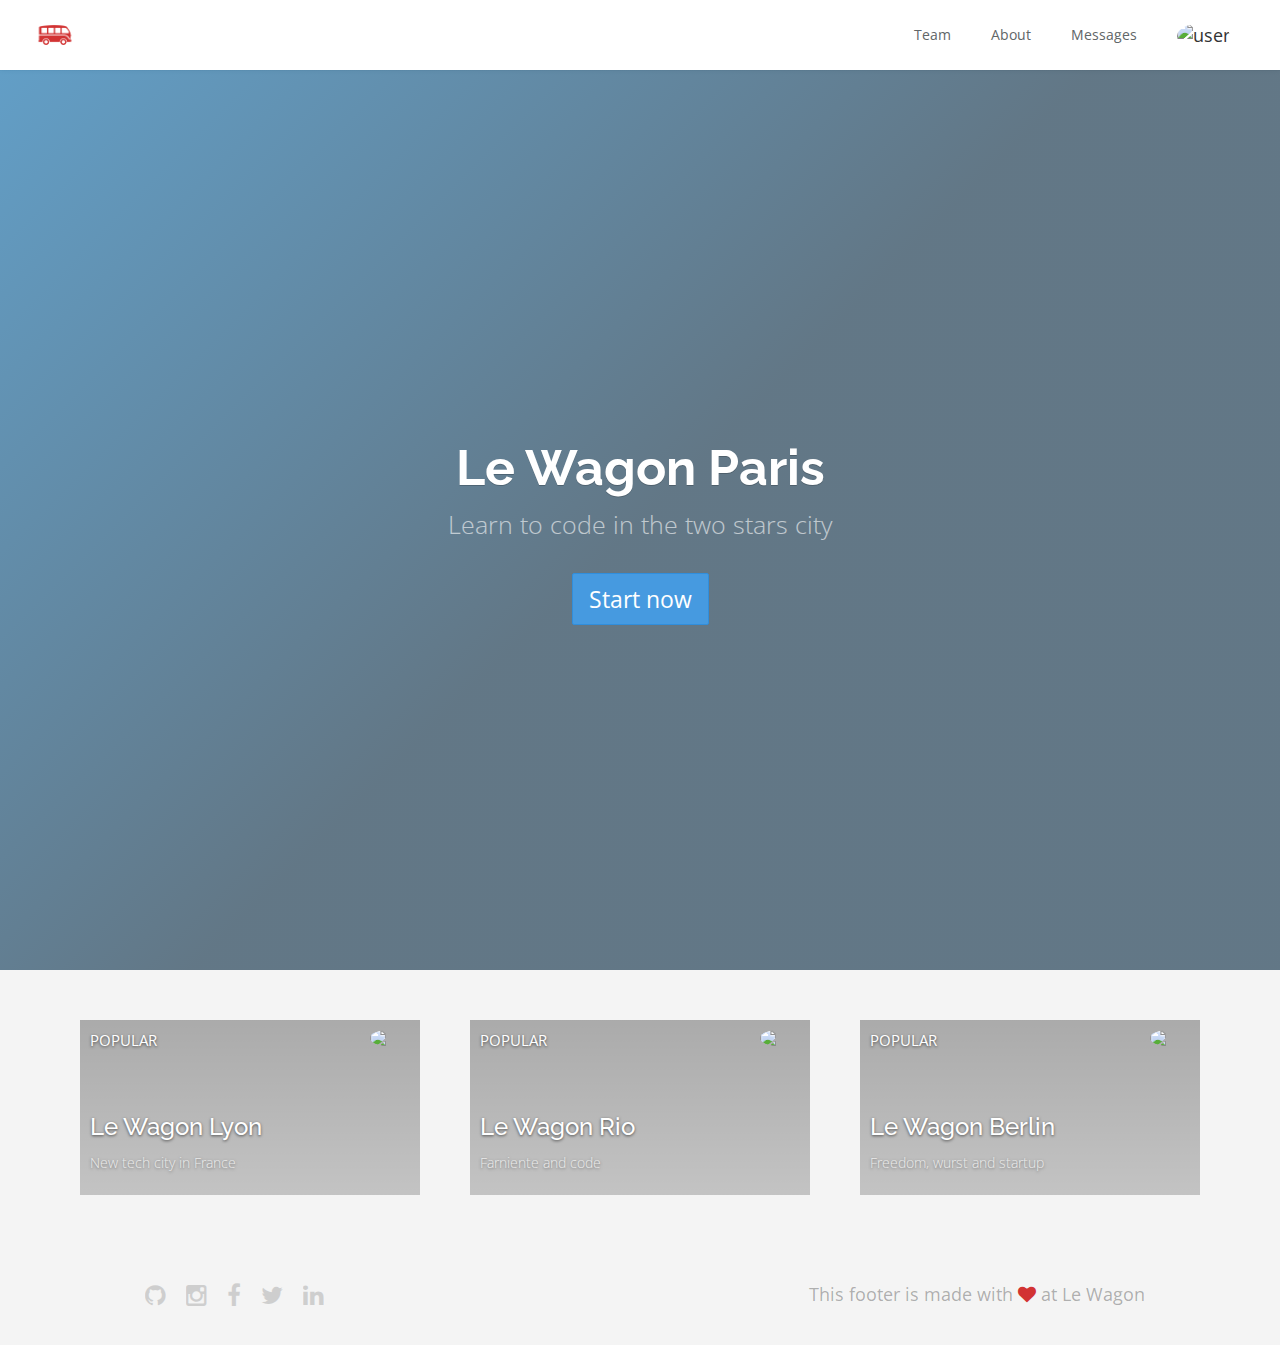
==== commit 038bedea: "Automated commit at 2018-08-06 10:50:15 UTC by middleman-deploy 2.0.0-alpha" ====
--- a/index.html
+++ b/index.html
@@ -14,21 +14,21 @@
   <body>
     <div class="navbar-wagon">
   <!-- Logo -->
-  <a href="/" class="navbar-wagon-brand">
+  <a href="/middleman-airbnb" class="navbar-wagon-brand">
     <img src="images/logo-acc9c0ec.png" alt="logo" />
   </a>
 
   <!-- Right Navigation -->
   <div class="navbar-wagon-right hidden-xs hidden-sm">
 
-    <a href="/team.html" class="navbar-wagon-item navbar-wagon-link">Team</a>
-    <a href="/about.html" class="navbar-wagon-item navbar-wagon-link">About</a>
+    <a href="team.html" class="navbar-wagon-item navbar-wagon-link">Team</a>
+    <a href="about.html" class="navbar-wagon-item navbar-wagon-link">About</a>
     <a href="" class="navbar-wagon-item navbar-wagon-link">Messages</a>
 
     <!-- Profile picture with dropdown list -->
     <div class="navbar-wagon-item">
       <div class="dropdown">
-        <img src="https://kitt.lewagon.com/placeholder/users/ssaunier" alt="user" class="avatar dropdown-toggle" id="navbar-wagon-menu" data-toggle="dropdown" />
+        <img src="https://avatars1.githubusercontent.com/u/14966155?v=4" alt="user" class="avatar dropdown-toggle" id="navbar-wagon-menu" data-toggle="dropdown" />
         <ul class="dropdown-menu dropdown-menu-right navbar-wagon-dropdown-menu">
           <li><a href="#">Profile</a></li>
           <li><a href="#">Dashboard</a></li>
@@ -51,49 +51,55 @@
   </div>
 </div>
 
-    <div class="banner" style="background-image: linear-gradient(-225deg, rgba(0,101,168,0.6) 0%, rgba(0,36,61,0.6) 50%), url('https://kitt.lewagon.com/placeholder/cities/berlin');">
+    <div class="banner" style="background-image: linear-gradient(-225deg, rgba(0,101,168,0.6) 0%, rgba(0,36,61,0.6) 50%), url('https://kitt.lewagon.com/placeholder/cities/paris');">
   <div class="banner-content">
-    <h1>Le Wagon Berlin</h1>
-    <p>Learn to code with us in Berlin</p>
-    <a class="btn btn-primary btn-lg">Start now</a>
+    <h1>Le Wagon Paris</h1>
+    <p>Learn to code in the two stars city</p>
+    <a href="about.html" class="btn btn-primary btn-lg">Start now</a>
   </div>
 </div>
 
 <div class="container">
   <div class="row">
-    <div class="col-xs-12 col-sm-4">
-      <div class="card" style="background-image: linear-gradient(rgba(0,0,0,0.3), rgba(0,0,0,0.2)), url('https://kitt.lewagon.com/placeholder/cities/shanghai');">
-        <div class="card-category">Popular</div>
-        <div class="card-description">
-          <h2>Le Wagon Shanghai</h2>
-          <p>Very cool city, the best</p>
+      <div class="col-xs-12 col-sm-4">
+        <div class="card" style="background-image: linear-gradient(rgba(0,0,0,0.3), rgba(0,0,0,0.2)), url('https://kitt.lewagon.com/placeholder/cities/lyon');">
+          <div class="card-category">Popular</div>
+          <div class="card-description">
+            <h2>Le Wagon Lyon</h2>
+            <p>New tech city in France</p>
+          </div>
+            <img class="card-user" src="https://kitt.lewagon.com/placeholder/users/ssaunier">
+            <a class="card-link" href="#" ></a>
+            <img class="card-user" src="https://kitt.lewagon.com/placeholder/users/Papillard">
+            <a class="card-link" href="#" ></a>
         </div>
-        <img class="card-user" src="https://kitt.lewagon.com/placeholder/users/tgenaitay">
-        <a class="card-link" href="#" ></a>
       </div>
-    </div>
-    <div class="col-xs-12 col-sm-4">
-      <div class="card" style="background-image: linear-gradient(rgba(0,0,0,0.3), rgba(0,0,0,0.2)), url('https://kitt.lewagon.com/placeholder/cities/shanghai');">
-        <div class="card-category">Popular</div>
-        <div class="card-description">
-          <h2>Le Wagon Shanghai</h2>
-          <p>Very cool city, the best</p>
+      <div class="col-xs-12 col-sm-4">
+        <div class="card" style="background-image: linear-gradient(rgba(0,0,0,0.3), rgba(0,0,0,0.2)), url('https://kitt.lewagon.com/placeholder/cities/rio');">
+          <div class="card-category">Popular</div>
+          <div class="card-description">
+            <h2>Le Wagon Rio</h2>
+            <p>Farniente and code</p>
+          </div>
+            <img class="card-user" src="https://kitt.lewagon.com/placeholder/users/ssaunier">
+            <a class="card-link" href="#" ></a>
+            <img class="card-user" src="https://kitt.lewagon.com/placeholder/users/Papillard">
+            <a class="card-link" href="#" ></a>
         </div>
-        <img class="card-user" src="https://kitt.lewagon.com/placeholder/users/tgenaitay">
-        <a class="card-link" href="#" ></a>
       </div>
-    </div>
-    <div class="col-xs-12 col-sm-4">
-      <div class="card" style="background-image: linear-gradient(rgba(0,0,0,0.3), rgba(0,0,0,0.2)), url('https://kitt.lewagon.com/placeholder/cities/shanghai');">
-        <div class="card-category">Popular</div>
-        <div class="card-description">
-          <h2>Le Wagon Shanghai</h2>
-          <p>Very cool city, the best</p>
+      <div class="col-xs-12 col-sm-4">
+        <div class="card" style="background-image: linear-gradient(rgba(0,0,0,0.3), rgba(0,0,0,0.2)), url('https://kitt.lewagon.com/placeholder/cities/berlin');">
+          <div class="card-category">Popular</div>
+          <div class="card-description">
+            <h2>Le Wagon Berlin</h2>
+            <p>Freedom, wurst and startup</p>
+          </div>
+            <img class="card-user" src="https://kitt.lewagon.com/placeholder/users/ssaunier">
+            <a class="card-link" href="#" ></a>
+            <img class="card-user" src="https://kitt.lewagon.com/placeholder/users/Papillard">
+            <a class="card-link" href="#" ></a>
         </div>
-        <img class="card-user" src="https://kitt.lewagon.com/placeholder/users/tgenaitay">
-        <a class="card-link" href="#" ></a>
       </div>
-    </div>
   </div>
 </div>
 
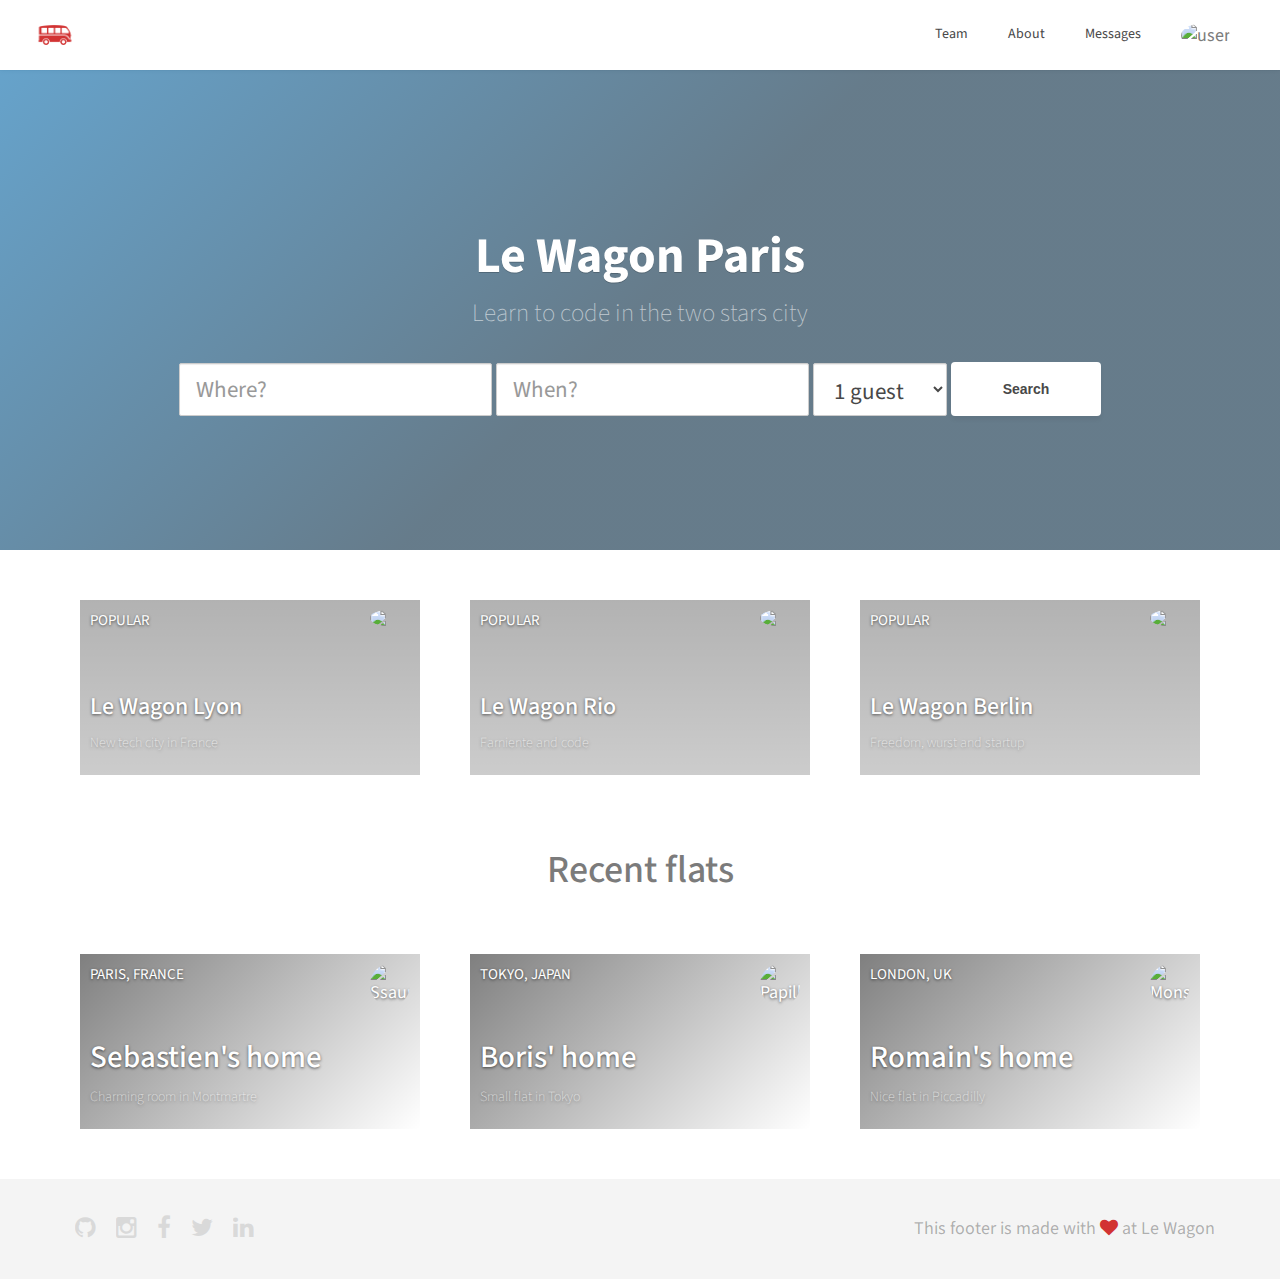
==== commit aca31150: "Automated commit at 2018-08-06 14:43:11 UTC by middleman-deploy 2.0.0-alpha" ====
--- a/index.html
+++ b/index.html
@@ -7,7 +7,7 @@
           content="width=device-width, initial-scale=1, shrink-to-fit=no">
     <!-- Use the title from a page's frontmatter if it has one -->
     <title>Le Wagon - Middleman</title>
-    <link href="stylesheets/application-219af743.css" rel="stylesheet" />
+    <link href="stylesheets/application-9f1b26f2.css" rel="stylesheet" />
     <script src="javascripts/application-93de88c9.js"></script>
     <link href="images/favicon-f15af148.png" rel="icon" type="image/png" />
   </head>
@@ -55,7 +55,16 @@
   <div class="banner-content">
     <h1>Le Wagon Paris</h1>
     <p>Learn to code in the two stars city</p>
-    <a href="about.html" class="btn btn-primary btn-lg">Start now</a>
+    <form action="#" class="form-inline">
+       <input type="text" class="form-control input-lg" placeholder="Where?">
+       <input type="text" class="form-control input-lg" placeholder="When?">
+       <select name="" id="" class="form-control input-lg">
+         <option value="1">1 guest</option>
+         <option value="2">2 guests</option>
+         <option value="3">3 guests</option>
+       </select>
+       <input type="submit" class="btn_home" value="Search">
+     </form>
   </div>
 </div>
 
@@ -103,24 +112,62 @@
   </div>
 </div>
 
-    <div class="container">
-  <div class="footer">
-    <div class="col-xs-12 col-md-6">
-      <div class="footer-links">
-        <a href="#"><i class="fa fa-github"></i></a>
-        <a href="#"><i class="fa fa-instagram"></i></a>
-        <a href="#"><i class="fa fa-facebook"></i></a>
-        <a href="#"><i class="fa fa-twitter"></i></a>
-        <a href="#"><i class="fa fa-linkedin"></i></a>
+<div class="container" id="home-flats">
+  <h2 class="text-center">Recent flats</h2>
+  <div class="row">
+      <div class="col-xs-12 col-sm-6 col-md-4">
+        <div class="card" style="background-image: linear-gradient(-225deg, rgba(0,0,0,0.5) 0%, rgba(0,0,0,0) 100%), url('https://kitt.lewagon.com/placeholder/cities/paris');">
+          <div class="card-category">Paris, France</div>
+          <div class="card-description">
+            <h3>Sebastien's home</h3>
+            <p>Charming room in Montmartre</p>
+          </div>
+          <img src="https://kitt.lewagon.com/placeholder/users/ssaunier" class="card-user" alt="Ssaunier" />
+          <a href="flats/ssaunier.html" class="card-link"></a>
+        </div>
       </div>
+      <div class="col-xs-12 col-sm-6 col-md-4">
+        <div class="card" style="background-image: linear-gradient(-225deg, rgba(0,0,0,0.5) 0%, rgba(0,0,0,0) 100%), url('https://kitt.lewagon.com/placeholder/cities/tokyo');">
+          <div class="card-category">Tokyo, Japan</div>
+          <div class="card-description">
+            <h3>Boris' home</h3>
+            <p>Small flat in Tokyo</p>
+          </div>
+          <img src="https://kitt.lewagon.com/placeholder/users/papillard" class="card-user" alt="Papillard" />
+          <a href="flats/papillard.html" class="card-link"></a>
+        </div>
+      </div>
+      <div class="col-xs-12 col-sm-6 col-md-4">
+        <div class="card" style="background-image: linear-gradient(-225deg, rgba(0,0,0,0.5) 0%, rgba(0,0,0,0) 100%), url('https://kitt.lewagon.com/placeholder/cities/london');">
+          <div class="card-category">London, UK</div>
+          <div class="card-description">
+            <h3>Romain's home</h3>
+            <p>Nice flat in Piccadilly</p>
+          </div>
+          <img src="https://kitt.lewagon.com/placeholder/users/monsieurpaillard" class="card-user" alt="Monsieurpaillard" />
+          <a href="flats/monsieurpaillard.html" class="card-link"></a>
+        </div>
+      </div>
+  </div>
+</div>
+
+    <div class="footer">
+  <div class="col-xs-12 col-md-6">
+    <div class="footer-links">
+      <a href="#"><i class="fa fa-github"></i></a>
+      <a href="#"><i class="fa fa-instagram"></i></a>
+      <a href="#"><i class="fa fa-facebook"></i></a>
+      <a href="#"><i class="fa fa-twitter"></i></a>
+      <a href="#"><i class="fa fa-linkedin"></i></a>
     </div>
-    <div class="col-xs-12 col-md-6">
-      <div class="footer-copyright">
-        This footer is made with <i class="fa fa-heart"></i> at Le Wagon
-      </div>
+  </div>
+  <div class="col-xs-12 col-md-6">
+    <div class="footer-copyright">
+      This footer is made with <i class="fa fa-heart"></i> at Le Wagon
     </div>
   </div>
 </div>
 
+
   </body>
 </html>
--- a/stylesheets/application-9f1b26f2.css
+++ b/stylesheets/application-9f1b26f2.css
@@ -0,0 +1,8 @@
+@import url("https://fonts.googleapis.com/css?family=Open+Sans:400,300,700|Raleway:400,100,300,700,500");@import url("https://fonts.googleapis.com/css?family=Source+Sans+Pro:400,700");/*!
+ * Bootstrap v3.3.7 (http://getbootstrap.com)
+ * Copyright 2011-2016 Twitter, Inc.
+ * Licensed under MIT (https://github.com/twbs/bootstrap/blob/master/LICENSE)
+ *//*! normalize.css v3.0.3 | MIT License | github.com/necolas/normalize.css */html{font-family:sans-serif;-ms-text-size-adjust:100%;-webkit-text-size-adjust:100%}body{margin:0}article,aside,details,figcaption,figure,footer,header,hgroup,main,menu,nav,section,summary{display:block}audio,canvas,progress,video{display:inline-block;vertical-align:baseline}audio:not([controls]){display:none;height:0}[hidden],template{display:none}a{background-color:transparent}a:active,a:hover{outline:0}abbr[title]{border-bottom:1px dotted}b,strong{font-weight:bold}dfn{font-style:italic}h1{font-size:2em;margin:0.67em 0}mark{background:#ff0;color:#000}small{font-size:80%}sub,sup{font-size:75%;line-height:0;position:relative;vertical-align:baseline}sup{top:-0.5em}sub{bottom:-0.25em}img{border:0}svg:not(:root){overflow:hidden}figure{margin:1em 40px}hr{-webkit-box-sizing:content-box;box-sizing:content-box;height:0}pre{overflow:auto}code,kbd,pre,samp{font-family:monospace, monospace;font-size:1em}button,input,optgroup,select,textarea{color:inherit;font:inherit;margin:0}button{overflow:visible}button,select{text-transform:none}button,html input[type="button"],input[type="reset"],input[type="submit"]{-webkit-appearance:button;cursor:pointer}button[disabled],html input[disabled]{cursor:default}button::-moz-focus-inner,input::-moz-focus-inner{border:0;padding:0}input{line-height:normal}input[type="checkbox"],input[type="radio"]{-webkit-box-sizing:border-box;box-sizing:border-box;padding:0}input[type="number"]::-webkit-inner-spin-button,input[type="number"]::-webkit-outer-spin-button{height:auto}input[type="search"]{-webkit-appearance:textfield;-webkit-box-sizing:content-box;box-sizing:content-box}input[type="search"]::-webkit-search-cancel-button,input[type="search"]::-webkit-search-decoration{-webkit-appearance:none}fieldset{border:1px solid #c0c0c0;margin:0 2px;padding:0.35em 0.625em 0.75em}legend{border:0;padding:0}textarea{overflow:auto}optgroup{font-weight:bold}table{border-collapse:collapse;border-spacing:0}td,th{padding:0}/*! Source: https://github.com/h5bp/html5-boilerplate/blob/master/src/css/main.css */@media print{*,*:before,*:after{background:transparent !important;color:#000 !important;-webkit-box-shadow:none !important;box-shadow:none !important;text-shadow:none !important}a,a:visited{text-decoration:underline}a[href]:after{content:" (" attr(href) ")"}abbr[title]:after{content:" (" attr(title) ")"}a[href^="#"]:after,a[href^="javascript:"]:after{content:""}pre,blockquote{border:1px solid #999;page-break-inside:avoid}thead{display:table-header-group}tr,img{page-break-inside:avoid}img{max-width:100% !important}p,h2,h3{orphans:3;widows:3}h2,h3{page-break-after:avoid}.navbar{display:none}.btn>.caret,.dropup>.btn>.caret{border-top-color:#000 !important}.label{border:1px solid #000}.table{border-collapse:collapse !important}.table td,.table th{background-color:#fff !important}.table-bordered th,.table-bordered td{border:1px solid #ddd !important}}@font-face{font-family:'Glyphicons Halflings';src:url("../assets/bootstrap/glyphicons-halflings-regular-86b6f62b.eot");src:url("../assets/bootstrap/glyphicons-halflings-regular-86b6f62b.eot?#iefix") format("embedded-opentype"),url("../assets/bootstrap/glyphicons-halflings-regular-ca35b697.woff2") format("woff2"),url("../assets/bootstrap/glyphicons-halflings-regular-278e49a8.woff") format("woff"),url("../assets/bootstrap/glyphicons-halflings-regular-44bc1850.ttf") format("truetype"),url("../assets/bootstrap/glyphicons-halflings-regular-de51a849.svg#glyphicons_halflingsregular") format("svg")}.glyphicon{position:relative;top:1px;display:inline-block;font-family:'Glyphicons Halflings';font-style:normal;font-weight:normal;line-height:1;-webkit-font-smoothing:antialiased;-moz-osx-font-smoothing:grayscale}.glyphicon-asterisk:before{content:"\002a"}.glyphicon-plus:before{content:"\002b"}.glyphicon-euro:before,.glyphicon-eur:before{content:"\20ac"}.glyphicon-minus:before{content:"\2212"}.glyphicon-cloud:before{content:"\2601"}.glyphicon-envelope:before{content:"\2709"}.glyphicon-pencil:before{content:"\270f"}.glyphicon-glass:before{content:"\e001"}.glyphicon-music:before{content:"\e002"}.glyphicon-search:before{content:"\e003"}.glyphicon-heart:before{content:"\e005"}.glyphicon-star:before{content:"\e006"}.glyphicon-star-empty:before{content:"\e007"}.glyphicon-user:before{content:"\e008"}.glyphicon-film:before{content:"\e009"}.glyphicon-th-large:before{content:"\e010"}.glyphicon-th:before{content:"\e011"}.glyphicon-th-list:before{content:"\e012"}.glyphicon-ok:before{content:"\e013"}.glyphicon-remove:before{content:"\e014"}.glyphicon-zoom-in:before{content:"\e015"}.glyphicon-zoom-out:before{content:"\e016"}.glyphicon-off:before{content:"\e017"}.glyphicon-signal:before{content:"\e018"}.glyphicon-cog:before{content:"\e019"}.glyphicon-trash:before{content:"\e020"}.glyphicon-home:before{content:"\e021"}.glyphicon-file:before{content:"\e022"}.glyphicon-time:before{content:"\e023"}.glyphicon-road:before{content:"\e024"}.glyphicon-download-alt:before{content:"\e025"}.glyphicon-download:before{content:"\e026"}.glyphicon-upload:before{content:"\e027"}.glyphicon-inbox:before{content:"\e028"}.glyphicon-play-circle:before{content:"\e029"}.glyphicon-repeat:before{content:"\e030"}.glyphicon-refresh:before{content:"\e031"}.glyphicon-list-alt:before{content:"\e032"}.glyphicon-lock:before{content:"\e033"}.glyphicon-flag:before{content:"\e034"}.glyphicon-headphones:before{content:"\e035"}.glyphicon-volume-off:before{content:"\e036"}.glyphicon-volume-down:before{content:"\e037"}.glyphicon-volume-up:before{content:"\e038"}.glyphicon-qrcode:before{content:"\e039"}.glyphicon-barcode:before{content:"\e040"}.glyphicon-tag:before{content:"\e041"}.glyphicon-tags:before{content:"\e042"}.glyphicon-book:before{content:"\e043"}.glyphicon-bookmark:before{content:"\e044"}.glyphicon-print:before{content:"\e045"}.glyphicon-camera:before{content:"\e046"}.glyphicon-font:before{content:"\e047"}.glyphicon-bold:before{content:"\e048"}.glyphicon-italic:before{content:"\e049"}.glyphicon-text-height:before{content:"\e050"}.glyphicon-text-width:before{content:"\e051"}.glyphicon-align-left:before{content:"\e052"}.glyphicon-align-center:before{content:"\e053"}.glyphicon-align-right:before{content:"\e054"}.glyphicon-align-justify:before{content:"\e055"}.glyphicon-list:before{content:"\e056"}.glyphicon-indent-left:before{content:"\e057"}.glyphicon-indent-right:before{content:"\e058"}.glyphicon-facetime-video:before{content:"\e059"}.glyphicon-picture:before{content:"\e060"}.glyphicon-map-marker:before{content:"\e062"}.glyphicon-adjust:before{content:"\e063"}.glyphicon-tint:before{content:"\e064"}.glyphicon-edit:before{content:"\e065"}.glyphicon-share:before{content:"\e066"}.glyphicon-check:before{content:"\e067"}.glyphicon-move:before{content:"\e068"}.glyphicon-step-backward:before{content:"\e069"}.glyphicon-fast-backward:before{content:"\e070"}.glyphicon-backward:before{content:"\e071"}.glyphicon-play:before{content:"\e072"}.glyphicon-pause:before{content:"\e073"}.glyphicon-stop:before{content:"\e074"}.glyphicon-forward:before{content:"\e075"}.glyphicon-fast-forward:before{content:"\e076"}.glyphicon-step-forward:before{content:"\e077"}.glyphicon-eject:before{content:"\e078"}.glyphicon-chevron-left:before{content:"\e079"}.glyphicon-chevron-right:before{content:"\e080"}.glyphicon-plus-sign:before{content:"\e081"}.glyphicon-minus-sign:before{content:"\e082"}.glyphicon-remove-sign:before{content:"\e083"}.glyphicon-ok-sign:before{content:"\e084"}.glyphicon-question-sign:before{content:"\e085"}.glyphicon-info-sign:before{content:"\e086"}.glyphicon-screenshot:before{content:"\e087"}.glyphicon-remove-circle:before{content:"\e088"}.glyphicon-ok-circle:before{content:"\e089"}.glyphicon-ban-circle:before{content:"\e090"}.glyphicon-arrow-left:before{content:"\e091"}.glyphicon-arrow-right:before{content:"\e092"}.glyphicon-arrow-up:before{content:"\e093"}.glyphicon-arrow-down:before{content:"\e094"}.glyphicon-share-alt:before{content:"\e095"}.glyphicon-resize-full:before{content:"\e096"}.glyphicon-resize-small:before{content:"\e097"}.glyphicon-exclamation-sign:before{content:"\e101"}.glyphicon-gift:before{content:"\e102"}.glyphicon-leaf:before{content:"\e103"}.glyphicon-fire:before{content:"\e104"}.glyphicon-eye-open:before{content:"\e105"}.glyphicon-eye-close:before{content:"\e106"}.glyphicon-warning-sign:before{content:"\e107"}.glyphicon-plane:before{content:"\e108"}.glyphicon-calendar:before{content:"\e109"}.glyphicon-random:before{content:"\e110"}.glyphicon-comment:before{content:"\e111"}.glyphicon-magnet:before{content:"\e112"}.glyphicon-chevron-up:before{content:"\e113"}.glyphicon-chevron-down:before{content:"\e114"}.glyphicon-retweet:before{content:"\e115"}.glyphicon-shopping-cart:before{content:"\e116"}.glyphicon-folder-close:before{content:"\e117"}.glyphicon-folder-open:before{content:"\e118"}.glyphicon-resize-vertical:before{content:"\e119"}.glyphicon-resize-horizontal:before{content:"\e120"}.glyphicon-hdd:before{content:"\e121"}.glyphicon-bullhorn:before{content:"\e122"}.glyphicon-bell:before{content:"\e123"}.glyphicon-certificate:before{content:"\e124"}.glyphicon-thumbs-up:before{content:"\e125"}.glyphicon-thumbs-down:before{content:"\e126"}.glyphicon-hand-right:before{content:"\e127"}.glyphicon-hand-left:before{content:"\e128"}.glyphicon-hand-up:before{content:"\e129"}.glyphicon-hand-down:before{content:"\e130"}.glyphicon-circle-arrow-right:before{content:"\e131"}.glyphicon-circle-arrow-left:before{content:"\e132"}.glyphicon-circle-arrow-up:before{content:"\e133"}.glyphicon-circle-arrow-down:before{content:"\e134"}.glyphicon-globe:before{content:"\e135"}.glyphicon-wrench:before{content:"\e136"}.glyphicon-tasks:before{content:"\e137"}.glyphicon-filter:before{content:"\e138"}.glyphicon-briefcase:before{content:"\e139"}.glyphicon-fullscreen:before{content:"\e140"}.glyphicon-dashboard:before{content:"\e141"}.glyphicon-paperclip:before{content:"\e142"}.glyphicon-heart-empty:before{content:"\e143"}.glyphicon-link:before{content:"\e144"}.glyphicon-phone:before{content:"\e145"}.glyphicon-pushpin:before{content:"\e146"}.glyphicon-usd:before{content:"\e148"}.glyphicon-gbp:before{content:"\e149"}.glyphicon-sort:before{content:"\e150"}.glyphicon-sort-by-alphabet:before{content:"\e151"}.glyphicon-sort-by-alphabet-alt:before{content:"\e152"}.glyphicon-sort-by-order:before{content:"\e153"}.glyphicon-sort-by-order-alt:before{content:"\e154"}.glyphicon-sort-by-attributes:before{content:"\e155"}.glyphicon-sort-by-attributes-alt:before{content:"\e156"}.glyphicon-unchecked:before{content:"\e157"}.glyphicon-expand:before{content:"\e158"}.glyphicon-collapse-down:before{content:"\e159"}.glyphicon-collapse-up:before{content:"\e160"}.glyphicon-log-in:before{content:"\e161"}.glyphicon-flash:before{content:"\e162"}.glyphicon-log-out:before{content:"\e163"}.glyphicon-new-window:before{content:"\e164"}.glyphicon-record:before{content:"\e165"}.glyphicon-save:before{content:"\e166"}.glyphicon-open:before{content:"\e167"}.glyphicon-saved:before{content:"\e168"}.glyphicon-import:before{content:"\e169"}.glyphicon-export:before{content:"\e170"}.glyphicon-send:before{content:"\e171"}.glyphicon-floppy-disk:before{content:"\e172"}.glyphicon-floppy-saved:before{content:"\e173"}.glyphicon-floppy-remove:before{content:"\e174"}.glyphicon-floppy-save:before{content:"\e175"}.glyphicon-floppy-open:before{content:"\e176"}.glyphicon-credit-card:before{content:"\e177"}.glyphicon-transfer:before{content:"\e178"}.glyphicon-cutlery:before{content:"\e179"}.glyphicon-header:before{content:"\e180"}.glyphicon-compressed:before{content:"\e181"}.glyphicon-earphone:before{content:"\e182"}.glyphicon-phone-alt:before{content:"\e183"}.glyphicon-tower:before{content:"\e184"}.glyphicon-stats:before{content:"\e185"}.glyphicon-sd-video:before{content:"\e186"}.glyphicon-hd-video:before{content:"\e187"}.glyphicon-subtitles:before{content:"\e188"}.glyphicon-sound-stereo:before{content:"\e189"}.glyphicon-sound-dolby:before{content:"\e190"}.glyphicon-sound-5-1:before{content:"\e191"}.glyphicon-sound-6-1:before{content:"\e192"}.glyphicon-sound-7-1:before{content:"\e193"}.glyphicon-copyright-mark:before{content:"\e194"}.glyphicon-registration-mark:before{content:"\e195"}.glyphicon-cloud-download:before{content:"\e197"}.glyphicon-cloud-upload:before{content:"\e198"}.glyphicon-tree-conifer:before{content:"\e199"}.glyphicon-tree-deciduous:before{content:"\e200"}.glyphicon-cd:before{content:"\e201"}.glyphicon-save-file:before{content:"\e202"}.glyphicon-open-file:before{content:"\e203"}.glyphicon-level-up:before{content:"\e204"}.glyphicon-copy:before{content:"\e205"}.glyphicon-paste:before{content:"\e206"}.glyphicon-alert:before{content:"\e209"}.glyphicon-equalizer:before{content:"\e210"}.glyphicon-king:before{content:"\e211"}.glyphicon-queen:before{content:"\e212"}.glyphicon-pawn:before{content:"\e213"}.glyphicon-bishop:before{content:"\e214"}.glyphicon-knight:before{content:"\e215"}.glyphicon-baby-formula:before{content:"\e216"}.glyphicon-tent:before{content:"\26fa"}.glyphicon-blackboard:before{content:"\e218"}.glyphicon-bed:before{content:"\e219"}.glyphicon-apple:before{content:"\f8ff"}.glyphicon-erase:before{content:"\e221"}.glyphicon-hourglass:before{content:"\231b"}.glyphicon-lamp:before{content:"\e223"}.glyphicon-duplicate:before{content:"\e224"}.glyphicon-piggy-bank:before{content:"\e225"}.glyphicon-scissors:before{content:"\e226"}.glyphicon-bitcoin:before{content:"\e227"}.glyphicon-btc:before{content:"\e227"}.glyphicon-xbt:before{content:"\e227"}.glyphicon-yen:before{content:"\00a5"}.glyphicon-jpy:before{content:"\00a5"}.glyphicon-ruble:before{content:"\20bd"}.glyphicon-rub:before{content:"\20bd"}.glyphicon-scale:before{content:"\e230"}.glyphicon-ice-lolly:before{content:"\e231"}.glyphicon-ice-lolly-tasted:before{content:"\e232"}.glyphicon-education:before{content:"\e233"}.glyphicon-option-horizontal:before{content:"\e234"}.glyphicon-option-vertical:before{content:"\e235"}.glyphicon-menu-hamburger:before{content:"\e236"}.glyphicon-modal-window:before{content:"\e237"}.glyphicon-oil:before{content:"\e238"}.glyphicon-grain:before{content:"\e239"}.glyphicon-sunglasses:before{content:"\e240"}.glyphicon-text-size:before{content:"\e241"}.glyphicon-text-color:before{content:"\e242"}.glyphicon-text-background:before{content:"\e243"}.glyphicon-object-align-top:before{content:"\e244"}.glyphicon-object-align-bottom:before{content:"\e245"}.glyphicon-object-align-horizontal:before{content:"\e246"}.glyphicon-object-align-left:before{content:"\e247"}.glyphicon-object-align-vertical:before{content:"\e248"}.glyphicon-object-align-right:before{content:"\e249"}.glyphicon-triangle-right:before{content:"\e250"}.glyphicon-triangle-left:before{content:"\e251"}.glyphicon-triangle-bottom:before{content:"\e252"}.glyphicon-triangle-top:before{content:"\e253"}.glyphicon-console:before{content:"\e254"}.glyphicon-superscript:before{content:"\e255"}.glyphicon-subscript:before{content:"\e256"}.glyphicon-menu-left:before{content:"\e257"}.glyphicon-menu-right:before{content:"\e258"}.glyphicon-menu-down:before{content:"\e259"}.glyphicon-menu-up:before{content:"\e260"}*{-webkit-box-sizing:border-box;box-sizing:border-box}*:before,*:after{-webkit-box-sizing:border-box;box-sizing:border-box}html{font-size:10px;-webkit-tap-highlight-color:transparent}body{font-family:"Source Sans Pro", "Helvetica", "sans-serif";font-size:18px;line-height:1.42857143;color:#7b7b7b;background-color:#FFFFFF}input,button,select,textarea{font-family:inherit;font-size:inherit;line-height:inherit}a{color:#469AE0;text-decoration:none}a:hover,a:focus{color:#1f74ba;text-decoration:underline}a:focus{outline:5px auto -webkit-focus-ring-color;outline-offset:-2px}figure{margin:0}img{vertical-align:middle}.img-responsive{display:block;max-width:100%;height:auto}.img-rounded{border-radius:2px}.img-thumbnail{padding:4px;line-height:1.42857143;background-color:#FFFFFF;border:1px solid #ddd;border-radius:2px;-webkit-transition:all 0.2s ease-in-out;transition:all 0.2s ease-in-out;display:inline-block;max-width:100%;height:auto}.img-circle{border-radius:50%}hr{margin-top:25px;margin-bottom:25px;border:0;border-top:1px solid white}.sr-only{position:absolute;width:1px;height:1px;margin:-1px;padding:0;overflow:hidden;clip:rect(0, 0, 0, 0);border:0}.sr-only-focusable:active,.sr-only-focusable:focus{position:static;width:auto;height:auto;margin:0;overflow:visible;clip:auto}[role="button"]{cursor:pointer}h1,h2,h3,h4,h5,h6,.h1,.h2,.h3,.h4,.h5,.h6{font-family:"Source Sans Pro", "Raleway", "Helvetica", "sans-serif";font-weight:500;line-height:1.1;color:inherit}h1 small,h1 .small,h2 small,h2 .small,h3 small,h3 .small,h4 small,h4 .small,h5 small,h5 .small,h6 small,h6 .small,.h1 small,.h1 .small,.h2 small,.h2 .small,.h3 small,.h3 .small,.h4 small,.h4 .small,.h5 small,.h5 .small,.h6 small,.h6 .small{font-weight:normal;line-height:1;color:#bfbfbf}h1,.h1,h2,.h2,h3,.h3{margin-top:25px;margin-bottom:12.5px}h1 small,h1 .small,.h1 small,.h1 .small,h2 small,h2 .small,.h2 small,.h2 .small,h3 small,h3 .small,.h3 small,.h3 .small{font-size:65%}h4,.h4,h5,.h5,h6,.h6{margin-top:12.5px;margin-bottom:12.5px}h4 small,h4 .small,.h4 small,.h4 .small,h5 small,h5 .small,.h5 small,.h5 .small,h6 small,h6 .small,.h6 small,.h6 .small{font-size:75%}h1,.h1{font-size:46px}h2,.h2{font-size:38px}h3,.h3{font-size:31px}h4,.h4{font-size:23px}h5,.h5{font-size:18px}h6,.h6{font-size:16px}p{margin:0 0 12.5px}.lead{margin-bottom:25px;font-size:20px;font-weight:300;line-height:1.4}@media (min-width: 768px){.lead{font-size:27px}}small,.small{font-size:88%}mark,.mark{background-color:#fcf8e3;padding:.2em}.text-left{text-align:left}.text-right{text-align:right}.text-center{text-align:center}.text-justify{text-align:justify}.text-nowrap{white-space:nowrap}.text-lowercase{text-transform:lowercase}.text-uppercase,.initialism{text-transform:uppercase}.text-capitalize{text-transform:capitalize}.text-muted{color:#bfbfbf}.text-primary{color:#469AE0}a.text-primary:hover,a.text-primary:focus{color:#2381d0}.text-success{color:#3c763d}a.text-success:hover,a.text-success:focus{color:#2b542c}.text-info{color:#31708f}a.text-info:hover,a.text-info:focus{color:#245269}.text-warning{color:#8a6d3b}a.text-warning:hover,a.text-warning:focus{color:#66512c}.text-danger{color:#a94442}a.text-danger:hover,a.text-danger:focus{color:#843534}.bg-primary{color:#fff}.bg-primary{background-color:#469AE0}a.bg-primary:hover,a.bg-primary:focus{background-color:#2381d0}.bg-success{background-color:#dff0d8}a.bg-success:hover,a.bg-success:focus{background-color:#c1e2b3}.bg-info{background-color:#d9edf7}a.bg-info:hover,a.bg-info:focus{background-color:#afd9ee}.bg-warning{background-color:#fcf8e3}a.bg-warning:hover,a.bg-warning:focus{background-color:#f7ecb5}.bg-danger{background-color:#f2dede}a.bg-danger:hover,a.bg-danger:focus{background-color:#e4b9b9}.page-header{padding-bottom:11.5px;margin:50px 0 25px;border-bottom:1px solid white}ul,ol{margin-top:0;margin-bottom:12.5px}ul ul,ul ol,ol ul,ol ol{margin-bottom:0}.list-unstyled{padding-left:0;list-style:none}.list-inline{padding-left:0;list-style:none;margin-left:-5px}.list-inline>li{display:inline-block;padding-left:5px;padding-right:5px}dl{margin-top:0;margin-bottom:25px}dt,dd{line-height:1.42857143}dt{font-weight:bold}dd{margin-left:0}.dl-horizontal dd:before,.dl-horizontal dd:after{content:" ";display:table}.dl-horizontal dd:after{clear:both}@media (min-width: 768px){.dl-horizontal dt{float:left;width:160px;clear:left;text-align:right;overflow:hidden;text-overflow:ellipsis;white-space:nowrap}.dl-horizontal dd{margin-left:180px}}abbr[title],abbr[data-original-title]{cursor:help;border-bottom:1px dotted #bfbfbf}.initialism{font-size:90%}blockquote{padding:12.5px 25px;margin:0 0 25px;font-size:22.5px;border-left:5px solid white}blockquote p:last-child,blockquote ul:last-child,blockquote ol:last-child{margin-bottom:0}blockquote footer,blockquote small,blockquote .small{display:block;font-size:80%;line-height:1.42857143;color:#bfbfbf}blockquote footer:before,blockquote small:before,blockquote .small:before{content:'\2014 \00A0'}.blockquote-reverse,blockquote.pull-right{padding-right:15px;padding-left:0;border-right:5px solid white;border-left:0;text-align:right}.blockquote-reverse footer:before,.blockquote-reverse small:before,.blockquote-reverse .small:before,blockquote.pull-right footer:before,blockquote.pull-right small:before,blockquote.pull-right .small:before{content:''}.blockquote-reverse footer:after,.blockquote-reverse small:after,.blockquote-reverse .small:after,blockquote.pull-right footer:after,blockquote.pull-right small:after,blockquote.pull-right .small:after{content:'\00A0 \2014'}address{margin-bottom:25px;font-style:normal;line-height:1.42857143}code,kbd,pre,samp{font-family:Menlo, Monaco, Consolas, "Courier New", monospace}code{padding:2px 4px;font-size:90%;color:#c7254e;background-color:#f9f2f4;border-radius:2px}kbd{padding:2px 4px;font-size:90%;color:#fff;background-color:#333;border-radius:2px;-webkit-box-shadow:inset 0 -1px 0 rgba(0,0,0,0.25);box-shadow:inset 0 -1px 0 rgba(0,0,0,0.25)}kbd kbd{padding:0;font-size:100%;font-weight:bold;-webkit-box-shadow:none;box-shadow:none}pre{display:block;padding:12px;margin:0 0 12.5px;font-size:17px;line-height:1.42857143;word-break:break-all;word-wrap:break-word;color:#7b7b7b;background-color:#f5f5f5;border:1px solid #ccc;border-radius:2px}pre code{padding:0;font-size:inherit;color:inherit;white-space:pre-wrap;background-color:transparent;border-radius:0}.pre-scrollable{max-height:340px;overflow-y:scroll}.container{margin-right:auto;margin-left:auto;padding-left:15px;padding-right:15px}.container:before,.container:after{content:" ";display:table}.container:after{clear:both}@media (min-width: 768px){.container{width:750px}}@media (min-width: 992px){.container{width:970px}}@media (min-width: 1200px){.container{width:1170px}}.container-fluid{margin-right:auto;margin-left:auto;padding-left:15px;padding-right:15px}.container-fluid:before,.container-fluid:after{content:" ";display:table}.container-fluid:after{clear:both}.row{margin-left:-15px;margin-right:-15px}.row:before,.row:after{content:" ";display:table}.row:after{clear:both}.col-xs-1,.col-sm-1,.col-md-1,.col-lg-1,.col-xs-2,.col-sm-2,.col-md-2,.col-lg-2,.col-xs-3,.col-sm-3,.col-md-3,.col-lg-3,.col-xs-4,.col-sm-4,.col-md-4,.col-lg-4,.col-xs-5,.col-sm-5,.col-md-5,.col-lg-5,.col-xs-6,.col-sm-6,.col-md-6,.col-lg-6,.col-xs-7,.col-sm-7,.col-md-7,.col-lg-7,.col-xs-8,.col-sm-8,.col-md-8,.col-lg-8,.col-xs-9,.col-sm-9,.col-md-9,.col-lg-9,.col-xs-10,.col-sm-10,.col-md-10,.col-lg-10,.col-xs-11,.col-sm-11,.col-md-11,.col-lg-11,.col-xs-12,.col-sm-12,.col-md-12,.col-lg-12{position:relative;min-height:1px;padding-left:15px;padding-right:15px}.col-xs-1,.col-xs-2,.col-xs-3,.col-xs-4,.col-xs-5,.col-xs-6,.col-xs-7,.col-xs-8,.col-xs-9,.col-xs-10,.col-xs-11,.col-xs-12{float:left}.col-xs-1{width:8.33333333%}.col-xs-2{width:16.66666667%}.col-xs-3{width:25%}.col-xs-4{width:33.33333333%}.col-xs-5{width:41.66666667%}.col-xs-6{width:50%}.col-xs-7{width:58.33333333%}.col-xs-8{width:66.66666667%}.col-xs-9{width:75%}.col-xs-10{width:83.33333333%}.col-xs-11{width:91.66666667%}.col-xs-12{width:100%}.col-xs-pull-0{right:auto}.col-xs-pull-1{right:8.33333333%}.col-xs-pull-2{right:16.66666667%}.col-xs-pull-3{right:25%}.col-xs-pull-4{right:33.33333333%}.col-xs-pull-5{right:41.66666667%}.col-xs-pull-6{right:50%}.col-xs-pull-7{right:58.33333333%}.col-xs-pull-8{right:66.66666667%}.col-xs-pull-9{right:75%}.col-xs-pull-10{right:83.33333333%}.col-xs-pull-11{right:91.66666667%}.col-xs-pull-12{right:100%}.col-xs-push-0{left:auto}.col-xs-push-1{left:8.33333333%}.col-xs-push-2{left:16.66666667%}.col-xs-push-3{left:25%}.col-xs-push-4{left:33.33333333%}.col-xs-push-5{left:41.66666667%}.col-xs-push-6{left:50%}.col-xs-push-7{left:58.33333333%}.col-xs-push-8{left:66.66666667%}.col-xs-push-9{left:75%}.col-xs-push-10{left:83.33333333%}.col-xs-push-11{left:91.66666667%}.col-xs-push-12{left:100%}.col-xs-offset-0{margin-left:0%}.col-xs-offset-1{margin-left:8.33333333%}.col-xs-offset-2{margin-left:16.66666667%}.col-xs-offset-3{margin-left:25%}.col-xs-offset-4{margin-left:33.33333333%}.col-xs-offset-5{margin-left:41.66666667%}.col-xs-offset-6{margin-left:50%}.col-xs-offset-7{margin-left:58.33333333%}.col-xs-offset-8{margin-left:66.66666667%}.col-xs-offset-9{margin-left:75%}.col-xs-offset-10{margin-left:83.33333333%}.col-xs-offset-11{margin-left:91.66666667%}.col-xs-offset-12{margin-left:100%}@media (min-width: 768px){.col-sm-1,.col-sm-2,.col-sm-3,.col-sm-4,.col-sm-5,.col-sm-6,.col-sm-7,.col-sm-8,.col-sm-9,.col-sm-10,.col-sm-11,.col-sm-12{float:left}.col-sm-1{width:8.33333333%}.col-sm-2{width:16.66666667%}.col-sm-3{width:25%}.col-sm-4{width:33.33333333%}.col-sm-5{width:41.66666667%}.col-sm-6{width:50%}.col-sm-7{width:58.33333333%}.col-sm-8{width:66.66666667%}.col-sm-9{width:75%}.col-sm-10{width:83.33333333%}.col-sm-11{width:91.66666667%}.col-sm-12{width:100%}.col-sm-pull-0{right:auto}.col-sm-pull-1{right:8.33333333%}.col-sm-pull-2{right:16.66666667%}.col-sm-pull-3{right:25%}.col-sm-pull-4{right:33.33333333%}.col-sm-pull-5{right:41.66666667%}.col-sm-pull-6{right:50%}.col-sm-pull-7{right:58.33333333%}.col-sm-pull-8{right:66.66666667%}.col-sm-pull-9{right:75%}.col-sm-pull-10{right:83.33333333%}.col-sm-pull-11{right:91.66666667%}.col-sm-pull-12{right:100%}.col-sm-push-0{left:auto}.col-sm-push-1{left:8.33333333%}.col-sm-push-2{left:16.66666667%}.col-sm-push-3{left:25%}.col-sm-push-4{left:33.33333333%}.col-sm-push-5{left:41.66666667%}.col-sm-push-6{left:50%}.col-sm-push-7{left:58.33333333%}.col-sm-push-8{left:66.66666667%}.col-sm-push-9{left:75%}.col-sm-push-10{left:83.33333333%}.col-sm-push-11{left:91.66666667%}.col-sm-push-12{left:100%}.col-sm-offset-0{margin-left:0%}.col-sm-offset-1{margin-left:8.33333333%}.col-sm-offset-2{margin-left:16.66666667%}.col-sm-offset-3{margin-left:25%}.col-sm-offset-4{margin-left:33.33333333%}.col-sm-offset-5{margin-left:41.66666667%}.col-sm-offset-6{margin-left:50%}.col-sm-offset-7{margin-left:58.33333333%}.col-sm-offset-8{margin-left:66.66666667%}.col-sm-offset-9{margin-left:75%}.col-sm-offset-10{margin-left:83.33333333%}.col-sm-offset-11{margin-left:91.66666667%}.col-sm-offset-12{margin-left:100%}}@media (min-width: 992px){.col-md-1,.col-md-2,.col-md-3,.col-md-4,.col-md-5,.col-md-6,.col-md-7,.col-md-8,.col-md-9,.col-md-10,.col-md-11,.col-md-12{float:left}.col-md-1{width:8.33333333%}.col-md-2{width:16.66666667%}.col-md-3{width:25%}.col-md-4{width:33.33333333%}.col-md-5{width:41.66666667%}.col-md-6{width:50%}.col-md-7{width:58.33333333%}.col-md-8{width:66.66666667%}.col-md-9{width:75%}.col-md-10{width:83.33333333%}.col-md-11{width:91.66666667%}.col-md-12{width:100%}.col-md-pull-0{right:auto}.col-md-pull-1{right:8.33333333%}.col-md-pull-2{right:16.66666667%}.col-md-pull-3{right:25%}.col-md-pull-4{right:33.33333333%}.col-md-pull-5{right:41.66666667%}.col-md-pull-6{right:50%}.col-md-pull-7{right:58.33333333%}.col-md-pull-8{right:66.66666667%}.col-md-pull-9{right:75%}.col-md-pull-10{right:83.33333333%}.col-md-pull-11{right:91.66666667%}.col-md-pull-12{right:100%}.col-md-push-0{left:auto}.col-md-push-1{left:8.33333333%}.col-md-push-2{left:16.66666667%}.col-md-push-3{left:25%}.col-md-push-4{left:33.33333333%}.col-md-push-5{left:41.66666667%}.col-md-push-6{left:50%}.col-md-push-7{left:58.33333333%}.col-md-push-8{left:66.66666667%}.col-md-push-9{left:75%}.col-md-push-10{left:83.33333333%}.col-md-push-11{left:91.66666667%}.col-md-push-12{left:100%}.col-md-offset-0{margin-left:0%}.col-md-offset-1{margin-left:8.33333333%}.col-md-offset-2{margin-left:16.66666667%}.col-md-offset-3{margin-left:25%}.col-md-offset-4{margin-left:33.33333333%}.col-md-offset-5{margin-left:41.66666667%}.col-md-offset-6{margin-left:50%}.col-md-offset-7{margin-left:58.33333333%}.col-md-offset-8{margin-left:66.66666667%}.col-md-offset-9{margin-left:75%}.col-md-offset-10{margin-left:83.33333333%}.col-md-offset-11{margin-left:91.66666667%}.col-md-offset-12{margin-left:100%}}@media (min-width: 1200px){.col-lg-1,.col-lg-2,.col-lg-3,.col-lg-4,.col-lg-5,.col-lg-6,.col-lg-7,.col-lg-8,.col-lg-9,.col-lg-10,.col-lg-11,.col-lg-12{float:left}.col-lg-1{width:8.33333333%}.col-lg-2{width:16.66666667%}.col-lg-3{width:25%}.col-lg-4{width:33.33333333%}.col-lg-5{width:41.66666667%}.col-lg-6{width:50%}.col-lg-7{width:58.33333333%}.col-lg-8{width:66.66666667%}.col-lg-9{width:75%}.col-lg-10{width:83.33333333%}.col-lg-11{width:91.66666667%}.col-lg-12{width:100%}.col-lg-pull-0{right:auto}.col-lg-pull-1{right:8.33333333%}.col-lg-pull-2{right:16.66666667%}.col-lg-pull-3{right:25%}.col-lg-pull-4{right:33.33333333%}.col-lg-pull-5{right:41.66666667%}.col-lg-pull-6{right:50%}.col-lg-pull-7{right:58.33333333%}.col-lg-pull-8{right:66.66666667%}.col-lg-pull-9{right:75%}.col-lg-pull-10{right:83.33333333%}.col-lg-pull-11{right:91.66666667%}.col-lg-pull-12{right:100%}.col-lg-push-0{left:auto}.col-lg-push-1{left:8.33333333%}.col-lg-push-2{left:16.66666667%}.col-lg-push-3{left:25%}.col-lg-push-4{left:33.33333333%}.col-lg-push-5{left:41.66666667%}.col-lg-push-6{left:50%}.col-lg-push-7{left:58.33333333%}.col-lg-push-8{left:66.66666667%}.col-lg-push-9{left:75%}.col-lg-push-10{left:83.33333333%}.col-lg-push-11{left:91.66666667%}.col-lg-push-12{left:100%}.col-lg-offset-0{margin-left:0%}.col-lg-offset-1{margin-left:8.33333333%}.col-lg-offset-2{margin-left:16.66666667%}.col-lg-offset-3{margin-left:25%}.col-lg-offset-4{margin-left:33.33333333%}.col-lg-offset-5{margin-left:41.66666667%}.col-lg-offset-6{margin-left:50%}.col-lg-offset-7{margin-left:58.33333333%}.col-lg-offset-8{margin-left:66.66666667%}.col-lg-offset-9{margin-left:75%}.col-lg-offset-10{margin-left:83.33333333%}.col-lg-offset-11{margin-left:91.66666667%}.col-lg-offset-12{margin-left:100%}}table{background-color:transparent}caption{padding-top:8px;padding-bottom:8px;color:#bfbfbf;text-align:left}th{text-align:left}.table{width:100%;max-width:100%;margin-bottom:25px}.table>thead>tr>th,.table>thead>tr>td,.table>tbody>tr>th,.table>tbody>tr>td,.table>tfoot>tr>th,.table>tfoot>tr>td{padding:8px;line-height:1.42857143;vertical-align:top;border-top:1px solid #ddd}.table>thead>tr>th{vertical-align:bottom;border-bottom:2px solid #ddd}.table>caption+thead>tr:first-child>th,.table>caption+thead>tr:first-child>td,.table>colgroup+thead>tr:first-child>th,.table>colgroup+thead>tr:first-child>td,.table>thead:first-child>tr:first-child>th,.table>thead:first-child>tr:first-child>td{border-top:0}.table>tbody+tbody{border-top:2px solid #ddd}.table .table{background-color:#FFFFFF}.table-condensed>thead>tr>th,.table-condensed>thead>tr>td,.table-condensed>tbody>tr>th,.table-condensed>tbody>tr>td,.table-condensed>tfoot>tr>th,.table-condensed>tfoot>tr>td{padding:5px}.table-bordered{border:1px solid #ddd}.table-bordered>thead>tr>th,.table-bordered>thead>tr>td,.table-bordered>tbody>tr>th,.table-bordered>tbody>tr>td,.table-bordered>tfoot>tr>th,.table-bordered>tfoot>tr>td{border:1px solid #ddd}.table-bordered>thead>tr>th,.table-bordered>thead>tr>td{border-bottom-width:2px}.table-striped>tbody>tr:nth-of-type(odd){background-color:#f9f9f9}.table-hover>tbody>tr:hover{background-color:#f5f5f5}table col[class*="col-"]{position:static;float:none;display:table-column}table td[class*="col-"],table th[class*="col-"]{position:static;float:none;display:table-cell}.table>thead>tr>td.active,.table>thead>tr>th.active,.table>thead>tr.active>td,.table>thead>tr.active>th,.table>tbody>tr>td.active,.table>tbody>tr>th.active,.table>tbody>tr.active>td,.table>tbody>tr.active>th,.table>tfoot>tr>td.active,.table>tfoot>tr>th.active,.table>tfoot>tr.active>td,.table>tfoot>tr.active>th{background-color:#f5f5f5}.table-hover>tbody>tr>td.active:hover,.table-hover>tbody>tr>th.active:hover,.table-hover>tbody>tr.active:hover>td,.table-hover>tbody>tr:hover>.active,.table-hover>tbody>tr.active:hover>th{background-color:#e8e8e8}.table>thead>tr>td.success,.table>thead>tr>th.success,.table>thead>tr.success>td,.table>thead>tr.success>th,.table>tbody>tr>td.success,.table>tbody>tr>th.success,.table>tbody>tr.success>td,.table>tbody>tr.success>th,.table>tfoot>tr>td.success,.table>tfoot>tr>th.success,.table>tfoot>tr.success>td,.table>tfoot>tr.success>th{background-color:#dff0d8}.table-hover>tbody>tr>td.success:hover,.table-hover>tbody>tr>th.success:hover,.table-hover>tbody>tr.success:hover>td,.table-hover>tbody>tr:hover>.success,.table-hover>tbody>tr.success:hover>th{background-color:#d0e9c6}.table>thead>tr>td.info,.table>thead>tr>th.info,.table>thead>tr.info>td,.table>thead>tr.info>th,.table>tbody>tr>td.info,.table>tbody>tr>th.info,.table>tbody>tr.info>td,.table>tbody>tr.info>th,.table>tfoot>tr>td.info,.table>tfoot>tr>th.info,.table>tfoot>tr.info>td,.table>tfoot>tr.info>th{background-color:#d9edf7}.table-hover>tbody>tr>td.info:hover,.table-hover>tbody>tr>th.info:hover,.table-hover>tbody>tr.info:hover>td,.table-hover>tbody>tr:hover>.info,.table-hover>tbody>tr.info:hover>th{background-color:#c4e3f3}.table>thead>tr>td.warning,.table>thead>tr>th.warning,.table>thead>tr.warning>td,.table>thead>tr.warning>th,.table>tbody>tr>td.warning,.table>tbody>tr>th.warning,.table>tbody>tr.warning>td,.table>tbody>tr.warning>th,.table>tfoot>tr>td.warning,.table>tfoot>tr>th.warning,.table>tfoot>tr.warning>td,.table>tfoot>tr.warning>th{background-color:#fcf8e3}.table-hover>tbody>tr>td.warning:hover,.table-hover>tbody>tr>th.warning:hover,.table-hover>tbody>tr.warning:hover>td,.table-hover>tbody>tr:hover>.warning,.table-hover>tbody>tr.warning:hover>th{background-color:#faf2cc}.table>thead>tr>td.danger,.table>thead>tr>th.danger,.table>thead>tr.danger>td,.table>thead>tr.danger>th,.table>tbody>tr>td.danger,.table>tbody>tr>th.danger,.table>tbody>tr.danger>td,.table>tbody>tr.danger>th,.table>tfoot>tr>td.danger,.table>tfoot>tr>th.danger,.table>tfoot>tr.danger>td,.table>tfoot>tr.danger>th{background-color:#f2dede}.table-hover>tbody>tr>td.danger:hover,.table-hover>tbody>tr>th.danger:hover,.table-hover>tbody>tr.danger:hover>td,.table-hover>tbody>tr:hover>.danger,.table-hover>tbody>tr.danger:hover>th{background-color:#ebcccc}.table-responsive{overflow-x:auto;min-height:0.01%}@media screen and (max-width: 767px){.table-responsive{width:100%;margin-bottom:18.75px;overflow-y:hidden;-ms-overflow-style:-ms-autohiding-scrollbar;border:1px solid #ddd}.table-responsive>.table{margin-bottom:0}.table-responsive>.table>thead>tr>th,.table-responsive>.table>thead>tr>td,.table-responsive>.table>tbody>tr>th,.table-responsive>.table>tbody>tr>td,.table-responsive>.table>tfoot>tr>th,.table-responsive>.table>tfoot>tr>td{white-space:nowrap}.table-responsive>.table-bordered{border:0}.table-responsive>.table-bordered>thead>tr>th:first-child,.table-responsive>.table-bordered>thead>tr>td:first-child,.table-responsive>.table-bordered>tbody>tr>th:first-child,.table-responsive>.table-bordered>tbody>tr>td:first-child,.table-responsive>.table-bordered>tfoot>tr>th:first-child,.table-responsive>.table-bordered>tfoot>tr>td:first-child{border-left:0}.table-responsive>.table-bordered>thead>tr>th:last-child,.table-responsive>.table-bordered>thead>tr>td:last-child,.table-responsive>.table-bordered>tbody>tr>th:last-child,.table-responsive>.table-bordered>tbody>tr>td:last-child,.table-responsive>.table-bordered>tfoot>tr>th:last-child,.table-responsive>.table-bordered>tfoot>tr>td:last-child{border-right:0}.table-responsive>.table-bordered>tbody>tr:last-child>th,.table-responsive>.table-bordered>tbody>tr:last-child>td,.table-responsive>.table-bordered>tfoot>tr:last-child>th,.table-responsive>.table-bordered>tfoot>tr:last-child>td{border-bottom:0}}fieldset{padding:0;margin:0;border:0;min-width:0}legend{display:block;width:100%;padding:0;margin-bottom:25px;font-size:27px;line-height:inherit;color:#7b7b7b;border:0;border-bottom:1px solid #e5e5e5}label{display:inline-block;max-width:100%;margin-bottom:5px;font-weight:bold}input[type="search"]{-webkit-box-sizing:border-box;box-sizing:border-box}input[type="radio"],input[type="checkbox"]{margin:4px 0 0;margin-top:1px \9;line-height:normal}input[type="file"]{display:block}input[type="range"]{display:block;width:100%}select[multiple],select[size]{height:auto}input[type="file"]:focus,input[type="radio"]:focus,input[type="checkbox"]:focus{outline:5px auto -webkit-focus-ring-color;outline-offset:-2px}output{display:block;padding-top:7px;font-size:18px;line-height:1.42857143;color:#484848}.form-control{display:block;width:100%;height:39px;padding:6px 12px;font-size:18px;line-height:1.42857143;color:#484848;background-color:#fff;background-image:none;border:1px solid #ccc;border-radius:2px;-webkit-box-shadow:inset 0 1px 1px rgba(0,0,0,0.075);box-shadow:inset 0 1px 1px rgba(0,0,0,0.075);-webkit-transition:border-color ease-in-out 0.15s, box-shadow ease-in-out 0.15s;-webkit-transition:border-color ease-in-out 0.15s, -webkit-box-shadow ease-in-out 0.15s;transition:border-color ease-in-out 0.15s, -webkit-box-shadow ease-in-out 0.15s;transition:border-color ease-in-out 0.15s, box-shadow ease-in-out 0.15s;transition:border-color ease-in-out 0.15s, box-shadow ease-in-out 0.15s, -webkit-box-shadow ease-in-out 0.15s}.form-control:focus{border-color:#66afe9;outline:0;-webkit-box-shadow:inset 0 1px 1px rgba(0,0,0,0.075),0 0 8px rgba(102,175,233,0.6);box-shadow:inset 0 1px 1px rgba(0,0,0,0.075),0 0 8px rgba(102,175,233,0.6)}.form-control::-moz-placeholder{color:#999;opacity:1}.form-control:-ms-input-placeholder{color:#999}.form-control::-webkit-input-placeholder{color:#999}.form-control::-ms-expand{border:0;background-color:transparent}.form-control[disabled],.form-control[readonly],fieldset[disabled] .form-control{background-color:white;opacity:1}.form-control[disabled],fieldset[disabled] .form-control{cursor:not-allowed}textarea.form-control{height:auto}input[type="search"]{-webkit-appearance:none}@media screen and (-webkit-min-device-pixel-ratio: 0){input[type="date"].form-control,input[type="time"].form-control,input[type="datetime-local"].form-control,input[type="month"].form-control{line-height:39px}input[type="date"].input-sm,.input-group-sm>input[type="date"].form-control,.input-group-sm>input[type="date"].input-group-addon,.input-group-sm>.input-group-btn>input[type="date"].btn,.input-group-sm input[type="date"],input[type="time"].input-sm,.input-group-sm>input[type="time"].form-control,.input-group-sm>input[type="time"].input-group-addon,.input-group-sm>.input-group-btn>input[type="time"].btn,.input-group-sm input[type="time"],input[type="datetime-local"].input-sm,.input-group-sm>input[type="datetime-local"].form-control,.input-group-sm>input[type="datetime-local"].input-group-addon,.input-group-sm>.input-group-btn>input[type="datetime-local"].btn,.input-group-sm input[type="datetime-local"],input[type="month"].input-sm,.input-group-sm>input[type="month"].form-control,.input-group-sm>input[type="month"].input-group-addon,.input-group-sm>.input-group-btn>input[type="month"].btn,.input-group-sm input[type="month"]{line-height:36px}input[type="date"].input-lg,.input-group-lg>input[type="date"].form-control,.input-group-lg>input[type="date"].input-group-addon,.input-group-lg>.input-group-btn>input[type="date"].btn,.input-group-lg input[type="date"],input[type="time"].input-lg,.input-group-lg>input[type="time"].form-control,.input-group-lg>input[type="time"].input-group-addon,.input-group-lg>.input-group-btn>input[type="time"].btn,.input-group-lg input[type="time"],input[type="datetime-local"].input-lg,.input-group-lg>input[type="datetime-local"].form-control,.input-group-lg>input[type="datetime-local"].input-group-addon,.input-group-lg>.input-group-btn>input[type="datetime-local"].btn,.input-group-lg input[type="datetime-local"],input[type="month"].input-lg,.input-group-lg>input[type="month"].form-control,.input-group-lg>input[type="month"].input-group-addon,.input-group-lg>.input-group-btn>input[type="month"].btn,.input-group-lg input[type="month"]{line-height:53px}}.form-group{margin-bottom:15px}.radio,.checkbox{position:relative;display:block;margin-top:10px;margin-bottom:10px}.radio label,.checkbox label{min-height:25px;padding-left:20px;margin-bottom:0;font-weight:normal;cursor:pointer}.radio input[type="radio"],.radio-inline input[type="radio"],.checkbox input[type="checkbox"],.checkbox-inline input[type="checkbox"]{position:absolute;margin-left:-20px;margin-top:4px \9}.radio+.radio,.checkbox+.checkbox{margin-top:-5px}.radio-inline,.checkbox-inline{position:relative;display:inline-block;padding-left:20px;margin-bottom:0;vertical-align:middle;font-weight:normal;cursor:pointer}.radio-inline+.radio-inline,.checkbox-inline+.checkbox-inline{margin-top:0;margin-left:10px}input[type="radio"][disabled],input[type="radio"].disabled,fieldset[disabled] input[type="radio"],input[type="checkbox"][disabled],input[type="checkbox"].disabled,fieldset[disabled] input[type="checkbox"]{cursor:not-allowed}.radio-inline.disabled,fieldset[disabled] .radio-inline,.checkbox-inline.disabled,fieldset[disabled] .checkbox-inline{cursor:not-allowed}.radio.disabled label,fieldset[disabled] .radio label,.checkbox.disabled label,fieldset[disabled] .checkbox label{cursor:not-allowed}.form-control-static{padding-top:7px;padding-bottom:7px;margin-bottom:0;min-height:43px}.form-control-static.input-lg,.input-group-lg>.form-control-static.form-control,.input-group-lg>.form-control-static.input-group-addon,.input-group-lg>.input-group-btn>.form-control-static.btn,.form-control-static.input-sm,.input-group-sm>.form-control-static.form-control,.input-group-sm>.form-control-static.input-group-addon,.input-group-sm>.input-group-btn>.form-control-static.btn{padding-left:0;padding-right:0}.input-sm,.input-group-sm>.form-control,.input-group-sm>.input-group-addon,.input-group-sm>.input-group-btn>.btn{height:36px;padding:5px 10px;font-size:16px;line-height:1.5;border-radius:2px}select.input-sm,.input-group-sm>select.form-control,.input-group-sm>select.input-group-addon,.input-group-sm>.input-group-btn>select.btn{height:36px;line-height:36px}textarea.input-sm,.input-group-sm>textarea.form-control,.input-group-sm>textarea.input-group-addon,.input-group-sm>.input-group-btn>textarea.btn,select[multiple].input-sm,.input-group-sm>select[multiple].form-control,.input-group-sm>select[multiple].input-group-addon,.input-group-sm>.input-group-btn>select[multiple].btn{height:auto}.form-group-sm .form-control{height:36px;padding:5px 10px;font-size:16px;line-height:1.5;border-radius:2px}.form-group-sm select.form-control{height:36px;line-height:36px}.form-group-sm textarea.form-control,.form-group-sm select[multiple].form-control{height:auto}.form-group-sm .form-control-static{height:36px;min-height:41px;padding:6px 10px;font-size:16px;line-height:1.5}.input-lg,.input-group-lg>.form-control,.input-group-lg>.input-group-addon,.input-group-lg>.input-group-btn>.btn{height:53px;padding:10px 16px;font-size:23px;line-height:1.3333333;border-radius:2px}select.input-lg,.input-group-lg>select.form-control,.input-group-lg>select.input-group-addon,.input-group-lg>.input-group-btn>select.btn{height:53px;line-height:53px}textarea.input-lg,.input-group-lg>textarea.form-control,.input-group-lg>textarea.input-group-addon,.input-group-lg>.input-group-btn>textarea.btn,select[multiple].input-lg,.input-group-lg>select[multiple].form-control,.input-group-lg>select[multiple].input-group-addon,.input-group-lg>.input-group-btn>select[multiple].btn{height:auto}.form-group-lg .form-control{height:53px;padding:10px 16px;font-size:23px;line-height:1.3333333;border-radius:2px}.form-group-lg select.form-control{height:53px;line-height:53px}.form-group-lg textarea.form-control,.form-group-lg select[multiple].form-control{height:auto}.form-group-lg .form-control-static{height:53px;min-height:48px;padding:11px 16px;font-size:23px;line-height:1.3333333}.has-feedback{position:relative}.has-feedback .form-control{padding-right:48.75px}.form-control-feedback{position:absolute;top:0;right:0;z-index:2;display:block;width:39px;height:39px;line-height:39px;text-align:center;pointer-events:none}.input-lg+.form-control-feedback,.input-group-lg>.form-control+.form-control-feedback,.input-group-lg>.input-group-addon+.form-control-feedback,.input-group-lg>.input-group-btn>.btn+.form-control-feedback,.input-group-lg+.form-control-feedback,.form-group-lg .form-control+.form-control-feedback{width:53px;height:53px;line-height:53px}.input-sm+.form-control-feedback,.input-group-sm>.form-control+.form-control-feedback,.input-group-sm>.input-group-addon+.form-control-feedback,.input-group-sm>.input-group-btn>.btn+.form-control-feedback,.input-group-sm+.form-control-feedback,.form-group-sm .form-control+.form-control-feedback{width:36px;height:36px;line-height:36px}.has-success .help-block,.has-success .control-label,.has-success .radio,.has-success .checkbox,.has-success .radio-inline,.has-success .checkbox-inline,.has-success.radio label,.has-success.checkbox label,.has-success.radio-inline label,.has-success.checkbox-inline label{color:#3c763d}.has-success .form-control{border-color:#3c763d;-webkit-box-shadow:inset 0 1px 1px rgba(0,0,0,0.075);box-shadow:inset 0 1px 1px rgba(0,0,0,0.075)}.has-success .form-control:focus{border-color:#2b542c;-webkit-box-shadow:inset 0 1px 1px rgba(0,0,0,0.075),0 0 6px #67b168;box-shadow:inset 0 1px 1px rgba(0,0,0,0.075),0 0 6px #67b168}.has-success .input-group-addon{color:#3c763d;border-color:#3c763d;background-color:#dff0d8}.has-success .form-control-feedback{color:#3c763d}.has-warning .help-block,.has-warning .control-label,.has-warning .radio,.has-warning .checkbox,.has-warning .radio-inline,.has-warning .checkbox-inline,.has-warning.radio label,.has-warning.checkbox label,.has-warning.radio-inline label,.has-warning.checkbox-inline label{color:#8a6d3b}.has-warning .form-control{border-color:#8a6d3b;-webkit-box-shadow:inset 0 1px 1px rgba(0,0,0,0.075);box-shadow:inset 0 1px 1px rgba(0,0,0,0.075)}.has-warning .form-control:focus{border-color:#66512c;-webkit-box-shadow:inset 0 1px 1px rgba(0,0,0,0.075),0 0 6px #c0a16b;box-shadow:inset 0 1px 1px rgba(0,0,0,0.075),0 0 6px #c0a16b}.has-warning .input-group-addon{color:#8a6d3b;border-color:#8a6d3b;background-color:#fcf8e3}.has-warning .form-control-feedback{color:#8a6d3b}.has-error .help-block,.has-error .control-label,.has-error .radio,.has-error .checkbox,.has-error .radio-inline,.has-error .checkbox-inline,.has-error.radio label,.has-error.checkbox label,.has-error.radio-inline label,.has-error.checkbox-inline label{color:#a94442}.has-error .form-control{border-color:#a94442;-webkit-box-shadow:inset 0 1px 1px rgba(0,0,0,0.075);box-shadow:inset 0 1px 1px rgba(0,0,0,0.075)}.has-error .form-control:focus{border-color:#843534;-webkit-box-shadow:inset 0 1px 1px rgba(0,0,0,0.075),0 0 6px #ce8483;box-shadow:inset 0 1px 1px rgba(0,0,0,0.075),0 0 6px #ce8483}.has-error .input-group-addon{color:#a94442;border-color:#a94442;background-color:#f2dede}.has-error .form-control-feedback{color:#a94442}.has-feedback label ~ .form-control-feedback{top:30px}.has-feedback label.sr-only ~ .form-control-feedback{top:0}.help-block{display:block;margin-top:5px;margin-bottom:10px;color:#bbbbbb}@media (min-width: 768px){.form-inline .form-group{display:inline-block;margin-bottom:0;vertical-align:middle}.form-inline .form-control{display:inline-block;width:auto;vertical-align:middle}.form-inline .form-control-static{display:inline-block}.form-inline .input-group{display:inline-table;vertical-align:middle}.form-inline .input-group .input-group-addon,.form-inline .input-group .input-group-btn,.form-inline .input-group .form-control{width:auto}.form-inline .input-group>.form-control{width:100%}.form-inline .control-label{margin-bottom:0;vertical-align:middle}.form-inline .radio,.form-inline .checkbox{display:inline-block;margin-top:0;margin-bottom:0;vertical-align:middle}.form-inline .radio label,.form-inline .checkbox label{padding-left:0}.form-inline .radio input[type="radio"],.form-inline .checkbox input[type="checkbox"]{position:relative;margin-left:0}.form-inline .has-feedback .form-control-feedback{top:0}}.form-horizontal .radio,.form-horizontal .checkbox,.form-horizontal .radio-inline,.form-horizontal .checkbox-inline{margin-top:0;margin-bottom:0;padding-top:7px}.form-horizontal .radio,.form-horizontal .checkbox{min-height:32px}.form-horizontal .form-group{margin-left:-15px;margin-right:-15px}.form-horizontal .form-group:before,.form-horizontal .form-group:after{content:" ";display:table}.form-horizontal .form-group:after{clear:both}@media (min-width: 768px){.form-horizontal .control-label{text-align:right;margin-bottom:0;padding-top:7px}}.form-horizontal .has-feedback .form-control-feedback{right:15px}@media (min-width: 768px){.form-horizontal .form-group-lg .control-label{padding-top:11px;font-size:23px}}@media (min-width: 768px){.form-horizontal .form-group-sm .control-label{padding-top:6px;font-size:16px}}.btn{display:inline-block;margin-bottom:0;font-weight:normal;text-align:center;vertical-align:middle;-ms-touch-action:manipulation;touch-action:manipulation;cursor:pointer;background-image:none;border:1px solid transparent;white-space:nowrap;padding:6px 12px;font-size:18px;line-height:1.42857143;border-radius:2px;-webkit-user-select:none;-moz-user-select:none;-ms-user-select:none;user-select:none}.btn:focus,.btn.focus,.btn:active:focus,.btn:active.focus,.btn.active:focus,.btn.active.focus{outline:5px auto -webkit-focus-ring-color;outline-offset:-2px}.btn:hover,.btn:focus,.btn.focus{color:#333;text-decoration:none}.btn:active,.btn.active{outline:0;background-image:none;-webkit-box-shadow:inset 0 3px 5px rgba(0,0,0,0.125);box-shadow:inset 0 3px 5px rgba(0,0,0,0.125)}.btn.disabled,.btn[disabled],fieldset[disabled] .btn{cursor:not-allowed;opacity:0.65;filter:alpha(opacity=65);-webkit-box-shadow:none;box-shadow:none}a.btn.disabled,fieldset[disabled] a.btn{pointer-events:none}.btn-default{color:#333;background-color:#fff;border-color:#ccc}.btn-default:focus,.btn-default.focus{color:#333;background-color:#e6e6e6;border-color:#8c8c8c}.btn-default:hover{color:#333;background-color:#e6e6e6;border-color:#adadad}.btn-default:active,.btn-default.active,.open>.btn-default.dropdown-toggle{color:#333;background-color:#e6e6e6;border-color:#adadad}.btn-default:active:hover,.btn-default:active:focus,.btn-default:active.focus,.btn-default.active:hover,.btn-default.active:focus,.btn-default.active.focus,.open>.btn-default.dropdown-toggle:hover,.open>.btn-default.dropdown-toggle:focus,.open>.btn-default.dropdown-toggle.focus{color:#333;background-color:#d4d4d4;border-color:#8c8c8c}.btn-default:active,.btn-default.active,.open>.btn-default.dropdown-toggle{background-image:none}.btn-default.disabled:hover,.btn-default.disabled:focus,.btn-default.disabled.focus,.btn-default[disabled]:hover,.btn-default[disabled]:focus,.btn-default[disabled].focus,fieldset[disabled] .btn-default:hover,fieldset[disabled] .btn-default:focus,fieldset[disabled] .btn-default.focus{background-color:#fff;border-color:#ccc}.btn-default .badge{color:#fff;background-color:#333}.btn-primary{color:#fff;background-color:#469AE0;border-color:#308edc}.btn-primary:focus,.btn-primary.focus{color:#fff;background-color:#2381d0;border-color:#144b79}.btn-primary:hover{color:#fff;background-color:#2381d0;border-color:#1e6eb2}.btn-primary:active,.btn-primary.active,.open>.btn-primary.dropdown-toggle{color:#fff;background-color:#2381d0;border-color:#1e6eb2}.btn-primary:active:hover,.btn-primary:active:focus,.btn-primary:active.focus,.btn-primary.active:hover,.btn-primary.active:focus,.btn-primary.active.focus,.open>.btn-primary.dropdown-toggle:hover,.open>.btn-primary.dropdown-toggle:focus,.open>.btn-primary.dropdown-toggle.focus{color:#fff;background-color:#1e6eb2;border-color:#144b79}.btn-primary:active,.btn-primary.active,.open>.btn-primary.dropdown-toggle{background-image:none}.btn-primary.disabled:hover,.btn-primary.disabled:focus,.btn-primary.disabled.focus,.btn-primary[disabled]:hover,.btn-primary[disabled]:focus,.btn-primary[disabled].focus,fieldset[disabled] .btn-primary:hover,fieldset[disabled] .btn-primary:focus,fieldset[disabled] .btn-primary.focus{background-color:#469AE0;border-color:#308edc}.btn-primary .badge{color:#469AE0;background-color:#fff}.btn-success{color:#fff;background-color:#32B796;border-color:#2da386}.btn-success:focus,.btn-success.focus{color:#fff;background-color:#278f75;border-color:#113f34}.btn-success:hover{color:#fff;background-color:#278f75;border-color:#1f735e}.btn-success:active,.btn-success.active,.open>.btn-success.dropdown-toggle{color:#fff;background-color:#278f75;border-color:#1f735e}.btn-success:active:hover,.btn-success:active:focus,.btn-success:active.focus,.btn-success.active:hover,.btn-success.active:focus,.btn-success.active.focus,.open>.btn-success.dropdown-toggle:hover,.open>.btn-success.dropdown-toggle:focus,.open>.btn-success.dropdown-toggle.focus{color:#fff;background-color:#1f735e;border-color:#113f34}.btn-success:active,.btn-success.active,.open>.btn-success.dropdown-toggle{background-image:none}.btn-success.disabled:hover,.btn-success.disabled:focus,.btn-success.disabled.focus,.btn-success[disabled]:hover,.btn-success[disabled]:focus,.btn-success[disabled].focus,fieldset[disabled] .btn-success:hover,fieldset[disabled] .btn-success:focus,fieldset[disabled] .btn-success.focus{background-color:#32B796;border-color:#2da386}.btn-success .badge{color:#32B796;background-color:#fff}.btn-info{color:#fff;background-color:#FDB631;border-color:#fdad18}.btn-info:focus,.btn-info.focus{color:#fff;background-color:#f9a302;border-color:#946101}.btn-info:hover{color:#fff;background-color:#f9a302;border-color:#d58c02}.btn-info:active,.btn-info.active,.open>.btn-info.dropdown-toggle{color:#fff;background-color:#f9a302;border-color:#d58c02}.btn-info:active:hover,.btn-info:active:focus,.btn-info:active.focus,.btn-info.active:hover,.btn-info.active:focus,.btn-info.active.focus,.open>.btn-info.dropdown-toggle:hover,.open>.btn-info.dropdown-toggle:focus,.open>.btn-info.dropdown-toggle.focus{color:#fff;background-color:#d58c02;border-color:#946101}.btn-info:active,.btn-info.active,.open>.btn-info.dropdown-toggle{background-image:none}.btn-info.disabled:hover,.btn-info.disabled:focus,.btn-info.disabled.focus,.btn-info[disabled]:hover,.btn-info[disabled]:focus,.btn-info[disabled].focus,fieldset[disabled] .btn-info:hover,fieldset[disabled] .btn-info:focus,fieldset[disabled] .btn-info.focus{background-color:#FDB631;border-color:#fdad18}.btn-info .badge{color:#FDB631;background-color:#fff}.btn-warning{color:#fff;background-color:#E67E22;border-color:#d67118}.btn-warning:focus,.btn-warning.focus{color:#fff;background-color:#bf6516;border-color:#64350b}.btn-warning:hover{color:#fff;background-color:#bf6516;border-color:#9f5412}.btn-warning:active,.btn-warning.active,.open>.btn-warning.dropdown-toggle{color:#fff;background-color:#bf6516;border-color:#9f5412}.btn-warning:active:hover,.btn-warning:active:focus,.btn-warning:active.focus,.btn-warning.active:hover,.btn-warning.active:focus,.btn-warning.active.focus,.open>.btn-warning.dropdown-toggle:hover,.open>.btn-warning.dropdown-toggle:focus,.open>.btn-warning.dropdown-toggle.focus{color:#fff;background-color:#9f5412;border-color:#64350b}.btn-warning:active,.btn-warning.active,.open>.btn-warning.dropdown-toggle{background-image:none}.btn-warning.disabled:hover,.btn-warning.disabled:focus,.btn-warning.disabled.focus,.btn-warning[disabled]:hover,.btn-warning[disabled]:focus,.btn-warning[disabled].focus,fieldset[disabled] .btn-warning:hover,fieldset[disabled] .btn-warning:focus,fieldset[disabled] .btn-warning.focus{background-color:#E67E22;border-color:#d67118}.btn-warning .badge{color:#E67E22;background-color:#fff}.btn-danger{color:#fff;background-color:#EE5F5B;border-color:#ec4844}.btn-danger:focus,.btn-danger.focus{color:#fff;background-color:#e9322d;border-color:#9f1411}.btn-danger:hover{color:#fff;background-color:#e9322d;border-color:#dc1c17}.btn-danger:active,.btn-danger.active,.open>.btn-danger.dropdown-toggle{color:#fff;background-color:#e9322d;border-color:#dc1c17}.btn-danger:active:hover,.btn-danger:active:focus,.btn-danger:active.focus,.btn-danger.active:hover,.btn-danger.active:focus,.btn-danger.active.focus,.open>.btn-danger.dropdown-toggle:hover,.open>.btn-danger.dropdown-toggle:focus,.open>.btn-danger.dropdown-toggle.focus{color:#fff;background-color:#dc1c17;border-color:#9f1411}.btn-danger:active,.btn-danger.active,.open>.btn-danger.dropdown-toggle{background-image:none}.btn-danger.disabled:hover,.btn-danger.disabled:focus,.btn-danger.disabled.focus,.btn-danger[disabled]:hover,.btn-danger[disabled]:focus,.btn-danger[disabled].focus,fieldset[disabled] .btn-danger:hover,fieldset[disabled] .btn-danger:focus,fieldset[disabled] .btn-danger.focus{background-color:#EE5F5B;border-color:#ec4844}.btn-danger .badge{color:#EE5F5B;background-color:#fff}.btn-link{color:#469AE0;font-weight:normal;border-radius:0}.btn-link,.btn-link:active,.btn-link.active,.btn-link[disabled],fieldset[disabled] .btn-link{background-color:transparent;-webkit-box-shadow:none;box-shadow:none}.btn-link,.btn-link:hover,.btn-link:focus,.btn-link:active{border-color:transparent}.btn-link:hover,.btn-link:focus{color:#1f74ba;text-decoration:underline;background-color:transparent}.btn-link[disabled]:hover,.btn-link[disabled]:focus,fieldset[disabled] .btn-link:hover,fieldset[disabled] .btn-link:focus{color:#bfbfbf;text-decoration:none}.btn-lg,.btn-group-lg>.btn{padding:10px 16px;font-size:23px;line-height:1.3333333;border-radius:2px}.btn-sm,.btn-group-sm>.btn{padding:5px 10px;font-size:16px;line-height:1.5;border-radius:2px}.btn-xs,.btn-group-xs>.btn{padding:1px 5px;font-size:16px;line-height:1.5;border-radius:2px}.btn-block{display:block;width:100%}.btn-block+.btn-block{margin-top:5px}input[type="submit"].btn-block,input[type="reset"].btn-block,input[type="button"].btn-block{width:100%}.fade{opacity:0;-webkit-transition:opacity 0.15s linear;transition:opacity 0.15s linear}.fade.in{opacity:1}.collapse{display:none}.collapse.in{display:block}tr.collapse.in{display:table-row}tbody.collapse.in{display:table-row-group}.collapsing{position:relative;height:0;overflow:hidden;-webkit-transition-property:height, visibility;transition-property:height, visibility;-webkit-transition-duration:0.35s;transition-duration:0.35s;-webkit-transition-timing-function:ease;transition-timing-function:ease}.caret{display:inline-block;width:0;height:0;margin-left:2px;vertical-align:middle;border-top:4px dashed;border-top:4px solid \9;border-right:4px solid transparent;border-left:4px solid transparent}.dropup,.dropdown{position:relative}.dropdown-toggle:focus{outline:0}.dropdown-menu{position:absolute;top:100%;left:0;z-index:1000;display:none;float:left;min-width:160px;padding:5px 0;margin:2px 0 0;list-style:none;font-size:18px;text-align:left;background-color:#fff;border:1px solid #ccc;border:1px solid rgba(0,0,0,0.15);border-radius:2px;-webkit-box-shadow:0 6px 12px rgba(0,0,0,0.175);box-shadow:0 6px 12px rgba(0,0,0,0.175);background-clip:padding-box}.dropdown-menu.pull-right{right:0;left:auto}.dropdown-menu .divider{height:1px;margin:11.5px 0;overflow:hidden;background-color:#e5e5e5}.dropdown-menu>li>a{display:block;padding:3px 20px;clear:both;font-weight:normal;line-height:1.42857143;color:#7b7b7b;white-space:nowrap}.dropdown-menu>li>a:hover,.dropdown-menu>li>a:focus{text-decoration:none;color:#6e6e6e;background-color:#f5f5f5}.dropdown-menu>.active>a,.dropdown-menu>.active>a:hover,.dropdown-menu>.active>a:focus{color:#fff;text-decoration:none;outline:0;background-color:#469AE0}.dropdown-menu>.disabled>a,.dropdown-menu>.disabled>a:hover,.dropdown-menu>.disabled>a:focus{color:#bfbfbf}.dropdown-menu>.disabled>a:hover,.dropdown-menu>.disabled>a:focus{text-decoration:none;background-color:transparent;background-image:none;filter:progid:DXImageTransform.Microsoft.gradient(enabled = false);cursor:not-allowed}.open>.dropdown-menu{display:block}.open>a{outline:0}.dropdown-menu-right{left:auto;right:0}.dropdown-menu-left{left:0;right:auto}.dropdown-header{display:block;padding:3px 20px;font-size:16px;line-height:1.42857143;color:#bfbfbf;white-space:nowrap}.dropdown-backdrop{position:fixed;left:0;right:0;bottom:0;top:0;z-index:990}.pull-right>.dropdown-menu{right:0;left:auto}.dropup .caret,.navbar-fixed-bottom .dropdown .caret{border-top:0;border-bottom:4px dashed;border-bottom:4px solid \9;content:""}.dropup .dropdown-menu,.navbar-fixed-bottom .dropdown .dropdown-menu{top:auto;bottom:100%;margin-bottom:2px}@media (min-width: 768px){.navbar-right .dropdown-menu{right:0;left:auto}.navbar-right .dropdown-menu-left{left:0;right:auto}}.btn-group,.btn-group-vertical{position:relative;display:inline-block;vertical-align:middle}.btn-group>.btn,.btn-group-vertical>.btn{position:relative;float:left}.btn-group>.btn:hover,.btn-group>.btn:focus,.btn-group>.btn:active,.btn-group>.btn.active,.btn-group-vertical>.btn:hover,.btn-group-vertical>.btn:focus,.btn-group-vertical>.btn:active,.btn-group-vertical>.btn.active{z-index:2}.btn-group .btn+.btn,.btn-group .btn+.btn-group,.btn-group .btn-group+.btn,.btn-group .btn-group+.btn-group{margin-left:-1px}.btn-toolbar{margin-left:-5px}.btn-toolbar:before,.btn-toolbar:after{content:" ";display:table}.btn-toolbar:after{clear:both}.btn-toolbar .btn,.btn-toolbar .btn-group,.btn-toolbar .input-group{float:left}.btn-toolbar>.btn,.btn-toolbar>.btn-group,.btn-toolbar>.input-group{margin-left:5px}.btn-group>.btn:not(:first-child):not(:last-child):not(.dropdown-toggle){border-radius:0}.btn-group>.btn:first-child{margin-left:0}.btn-group>.btn:first-child:not(:last-child):not(.dropdown-toggle){border-bottom-right-radius:0;border-top-right-radius:0}.btn-group>.btn:last-child:not(:first-child),.btn-group>.dropdown-toggle:not(:first-child){border-bottom-left-radius:0;border-top-left-radius:0}.btn-group>.btn-group{float:left}.btn-group>.btn-group:not(:first-child):not(:last-child)>.btn{border-radius:0}.btn-group>.btn-group:first-child:not(:last-child)>.btn:last-child,.btn-group>.btn-group:first-child:not(:last-child)>.dropdown-toggle{border-bottom-right-radius:0;border-top-right-radius:0}.btn-group>.btn-group:last-child:not(:first-child)>.btn:first-child{border-bottom-left-radius:0;border-top-left-radius:0}.btn-group .dropdown-toggle:active,.btn-group.open .dropdown-toggle{outline:0}.btn-group>.btn+.dropdown-toggle{padding-left:8px;padding-right:8px}.btn-group>.btn-lg+.dropdown-toggle,.btn-group-lg.btn-group>.btn+.dropdown-toggle{padding-left:12px;padding-right:12px}.btn-group.open .dropdown-toggle{-webkit-box-shadow:inset 0 3px 5px rgba(0,0,0,0.125);box-shadow:inset 0 3px 5px rgba(0,0,0,0.125)}.btn-group.open .dropdown-toggle.btn-link{-webkit-box-shadow:none;box-shadow:none}.btn .caret{margin-left:0}.btn-lg .caret,.btn-group-lg>.btn .caret{border-width:5px 5px 0;border-bottom-width:0}.dropup .btn-lg .caret,.dropup .btn-group-lg>.btn .caret{border-width:0 5px 5px}.btn-group-vertical>.btn,.btn-group-vertical>.btn-group,.btn-group-vertical>.btn-group>.btn{display:block;float:none;width:100%;max-width:100%}.btn-group-vertical>.btn-group:before,.btn-group-vertical>.btn-group:after{content:" ";display:table}.btn-group-vertical>.btn-group:after{clear:both}.btn-group-vertical>.btn-group>.btn{float:none}.btn-group-vertical>.btn+.btn,.btn-group-vertical>.btn+.btn-group,.btn-group-vertical>.btn-group+.btn,.btn-group-vertical>.btn-group+.btn-group{margin-top:-1px;margin-left:0}.btn-group-vertical>.btn:not(:first-child):not(:last-child){border-radius:0}.btn-group-vertical>.btn:first-child:not(:last-child){border-top-right-radius:2px;border-top-left-radius:2px;border-bottom-right-radius:0;border-bottom-left-radius:0}.btn-group-vertical>.btn:last-child:not(:first-child){border-top-right-radius:0;border-top-left-radius:0;border-bottom-right-radius:2px;border-bottom-left-radius:2px}.btn-group-vertical>.btn-group:not(:first-child):not(:last-child)>.btn{border-radius:0}.btn-group-vertical>.btn-group:first-child:not(:last-child)>.btn:last-child,.btn-group-vertical>.btn-group:first-child:not(:last-child)>.dropdown-toggle{border-bottom-right-radius:0;border-bottom-left-radius:0}.btn-group-vertical>.btn-group:last-child:not(:first-child)>.btn:first-child{border-top-right-radius:0;border-top-left-radius:0}.btn-group-justified{display:table;width:100%;table-layout:fixed;border-collapse:separate}.btn-group-justified>.btn,.btn-group-justified>.btn-group{float:none;display:table-cell;width:1%}.btn-group-justified>.btn-group .btn{width:100%}.btn-group-justified>.btn-group .dropdown-menu{left:auto}[data-toggle="buttons"]>.btn input[type="radio"],[data-toggle="buttons"]>.btn input[type="checkbox"],[data-toggle="buttons"]>.btn-group>.btn input[type="radio"],[data-toggle="buttons"]>.btn-group>.btn input[type="checkbox"]{position:absolute;clip:rect(0, 0, 0, 0);pointer-events:none}.input-group{position:relative;display:table;border-collapse:separate}.input-group[class*="col-"]{float:none;padding-left:0;padding-right:0}.input-group .form-control{position:relative;z-index:2;float:left;width:100%;margin-bottom:0}.input-group .form-control:focus{z-index:3}.input-group-addon,.input-group-btn,.input-group .form-control{display:table-cell}.input-group-addon:not(:first-child):not(:last-child),.input-group-btn:not(:first-child):not(:last-child),.input-group .form-control:not(:first-child):not(:last-child){border-radius:0}.input-group-addon,.input-group-btn{width:1%;white-space:nowrap;vertical-align:middle}.input-group-addon{padding:6px 12px;font-size:18px;font-weight:normal;line-height:1;color:#484848;text-align:center;background-color:white;border:1px solid #ccc;border-radius:2px}.input-group-addon.input-sm,.input-group-sm>.input-group-addon,.input-group-sm>.input-group-btn>.input-group-addon.btn{padding:5px 10px;font-size:16px;border-radius:2px}.input-group-addon.input-lg,.input-group-lg>.input-group-addon,.input-group-lg>.input-group-btn>.input-group-addon.btn{padding:10px 16px;font-size:23px;border-radius:2px}.input-group-addon input[type="radio"],.input-group-addon input[type="checkbox"]{margin-top:0}.input-group .form-control:first-child,.input-group-addon:first-child,.input-group-btn:first-child>.btn,.input-group-btn:first-child>.btn-group>.btn,.input-group-btn:first-child>.dropdown-toggle,.input-group-btn:last-child>.btn:not(:last-child):not(.dropdown-toggle),.input-group-btn:last-child>.btn-group:not(:last-child)>.btn{border-bottom-right-radius:0;border-top-right-radius:0}.input-group-addon:first-child{border-right:0}.input-group .form-control:last-child,.input-group-addon:last-child,.input-group-btn:last-child>.btn,.input-group-btn:last-child>.btn-group>.btn,.input-group-btn:last-child>.dropdown-toggle,.input-group-btn:first-child>.btn:not(:first-child),.input-group-btn:first-child>.btn-group:not(:first-child)>.btn{border-bottom-left-radius:0;border-top-left-radius:0}.input-group-addon:last-child{border-left:0}.input-group-btn{position:relative;font-size:0;white-space:nowrap}.input-group-btn>.btn{position:relative}.input-group-btn>.btn+.btn{margin-left:-1px}.input-group-btn>.btn:hover,.input-group-btn>.btn:focus,.input-group-btn>.btn:active{z-index:2}.input-group-btn:first-child>.btn,.input-group-btn:first-child>.btn-group{margin-right:-1px}.input-group-btn:last-child>.btn,.input-group-btn:last-child>.btn-group{z-index:2;margin-left:-1px}.nav{margin-bottom:0;padding-left:0;list-style:none}.nav:before,.nav:after{content:" ";display:table}.nav:after{clear:both}.nav>li{position:relative;display:block}.nav>li>a{position:relative;display:block;padding:10px 15px}.nav>li>a:hover,.nav>li>a:focus{text-decoration:none;background-color:white}.nav>li.disabled>a{color:#bfbfbf}.nav>li.disabled>a:hover,.nav>li.disabled>a:focus{color:#bfbfbf;text-decoration:none;background-color:transparent;cursor:not-allowed}.nav .open>a,.nav .open>a:hover,.nav .open>a:focus{background-color:white;border-color:#469AE0}.nav .nav-divider{height:1px;margin:11.5px 0;overflow:hidden;background-color:#e5e5e5}.nav>li>a>img{max-width:none}.nav-tabs{border-bottom:1px solid #ddd}.nav-tabs>li{float:left;margin-bottom:-1px}.nav-tabs>li>a{margin-right:2px;line-height:1.42857143;border:1px solid transparent;border-radius:2px 2px 0 0}.nav-tabs>li>a:hover{border-color:white white #ddd}.nav-tabs>li.active>a,.nav-tabs>li.active>a:hover,.nav-tabs>li.active>a:focus{color:#484848;background-color:#FFFFFF;border:1px solid #ddd;border-bottom-color:transparent;cursor:default}.nav-pills>li{float:left}.nav-pills>li>a{border-radius:2px}.nav-pills>li+li{margin-left:2px}.nav-pills>li.active>a,.nav-pills>li.active>a:hover,.nav-pills>li.active>a:focus{color:#fff;background-color:#469AE0}.nav-stacked>li{float:none}.nav-stacked>li+li{margin-top:2px;margin-left:0}.nav-justified,.nav-tabs.nav-justified{width:100%}.nav-justified>li,.nav-tabs.nav-justified>li{float:none}.nav-justified>li>a,.nav-tabs.nav-justified>li>a{text-align:center;margin-bottom:5px}.nav-justified>.dropdown .dropdown-menu{top:auto;left:auto}@media (min-width: 768px){.nav-justified>li,.nav-tabs.nav-justified>li{display:table-cell;width:1%}.nav-justified>li>a,.nav-tabs.nav-justified>li>a{margin-bottom:0}}.nav-tabs-justified,.nav-tabs.nav-justified{border-bottom:0}.nav-tabs-justified>li>a,.nav-tabs.nav-justified>li>a{margin-right:0;border-radius:2px}.nav-tabs-justified>.active>a,.nav-tabs.nav-justified>.active>a,.nav-tabs-justified>.active>a:hover,.nav-tabs.nav-justified>.active>a:hover,.nav-tabs-justified>.active>a:focus,.nav-tabs.nav-justified>.active>a:focus{border:1px solid #ddd}@media (min-width: 768px){.nav-tabs-justified>li>a,.nav-tabs.nav-justified>li>a{border-bottom:1px solid #ddd;border-radius:2px 2px 0 0}.nav-tabs-justified>.active>a,.nav-tabs.nav-justified>.active>a,.nav-tabs-justified>.active>a:hover,.nav-tabs.nav-justified>.active>a:hover,.nav-tabs-justified>.active>a:focus,.nav-tabs.nav-justified>.active>a:focus{border-bottom-color:#FFFFFF}}.tab-content>.tab-pane{display:none}.tab-content>.active{display:block}.nav-tabs .dropdown-menu{margin-top:-1px;border-top-right-radius:0;border-top-left-radius:0}.navbar{position:relative;min-height:50px;margin-bottom:25px;border:1px solid transparent}.navbar:before,.navbar:after{content:" ";display:table}.navbar:after{clear:both}@media (min-width: 768px){.navbar{border-radius:2px}}.navbar-header:before,.navbar-header:after{content:" ";display:table}.navbar-header:after{clear:both}@media (min-width: 768px){.navbar-header{float:left}}.navbar-collapse{overflow-x:visible;padding-right:15px;padding-left:15px;border-top:1px solid transparent;-webkit-box-shadow:inset 0 1px 0 rgba(255,255,255,0.1);box-shadow:inset 0 1px 0 rgba(255,255,255,0.1);-webkit-overflow-scrolling:touch}.navbar-collapse:before,.navbar-collapse:after{content:" ";display:table}.navbar-collapse:after{clear:both}.navbar-collapse.in{overflow-y:auto}@media (min-width: 768px){.navbar-collapse{width:auto;border-top:0;-webkit-box-shadow:none;box-shadow:none}.navbar-collapse.collapse{display:block !important;height:auto !important;padding-bottom:0;overflow:visible !important}.navbar-collapse.in{overflow-y:visible}.navbar-fixed-top .navbar-collapse,.navbar-static-top .navbar-collapse,.navbar-fixed-bottom .navbar-collapse{padding-left:0;padding-right:0}}.navbar-fixed-top .navbar-collapse,.navbar-fixed-bottom .navbar-collapse{max-height:340px}@media (max-device-width: 480px) and (orientation: landscape){.navbar-fixed-top .navbar-collapse,.navbar-fixed-bottom .navbar-collapse{max-height:200px}}.container>.navbar-header,.container>.navbar-collapse,.container-fluid>.navbar-header,.container-fluid>.navbar-collapse{margin-right:-15px;margin-left:-15px}@media (min-width: 768px){.container>.navbar-header,.container>.navbar-collapse,.container-fluid>.navbar-header,.container-fluid>.navbar-collapse{margin-right:0;margin-left:0}}.navbar-static-top{z-index:1000;border-width:0 0 1px}@media (min-width: 768px){.navbar-static-top{border-radius:0}}.navbar-fixed-top,.navbar-fixed-bottom{position:fixed;right:0;left:0;z-index:1030}@media (min-width: 768px){.navbar-fixed-top,.navbar-fixed-bottom{border-radius:0}}.navbar-fixed-top{top:0;border-width:0 0 1px}.navbar-fixed-bottom{bottom:0;margin-bottom:0;border-width:1px 0 0}.navbar-brand{float:left;padding:12.5px 15px;font-size:23px;line-height:25px;height:50px}.navbar-brand:hover,.navbar-brand:focus{text-decoration:none}.navbar-brand>img{display:block}@media (min-width: 768px){.navbar>.container .navbar-brand,.navbar>.container-fluid .navbar-brand{margin-left:-15px}}.navbar-toggle{position:relative;float:right;margin-right:15px;padding:9px 10px;margin-top:8px;margin-bottom:8px;background-color:transparent;background-image:none;border:1px solid transparent;border-radius:2px}.navbar-toggle:focus{outline:0}.navbar-toggle .icon-bar{display:block;width:22px;height:2px;border-radius:1px}.navbar-toggle .icon-bar+.icon-bar{margin-top:4px}@media (min-width: 768px){.navbar-toggle{display:none}}.navbar-nav{margin:6.25px -15px}.navbar-nav>li>a{padding-top:10px;padding-bottom:10px;line-height:25px}@media (max-width: 767px){.navbar-nav .open .dropdown-menu{position:static;float:none;width:auto;margin-top:0;background-color:transparent;border:0;-webkit-box-shadow:none;box-shadow:none}.navbar-nav .open .dropdown-menu>li>a,.navbar-nav .open .dropdown-menu .dropdown-header{padding:5px 15px 5px 25px}.navbar-nav .open .dropdown-menu>li>a{line-height:25px}.navbar-nav .open .dropdown-menu>li>a:hover,.navbar-nav .open .dropdown-menu>li>a:focus{background-image:none}}@media (min-width: 768px){.navbar-nav{float:left;margin:0}.navbar-nav>li{float:left}.navbar-nav>li>a{padding-top:12.5px;padding-bottom:12.5px}}.navbar-form{margin-left:-15px;margin-right:-15px;padding:10px 15px;border-top:1px solid transparent;border-bottom:1px solid transparent;-webkit-box-shadow:inset 0 1px 0 rgba(255,255,255,0.1),0 1px 0 rgba(255,255,255,0.1);box-shadow:inset 0 1px 0 rgba(255,255,255,0.1),0 1px 0 rgba(255,255,255,0.1);margin-top:5.5px;margin-bottom:5.5px}@media (min-width: 768px){.navbar-form .form-group{display:inline-block;margin-bottom:0;vertical-align:middle}.navbar-form .form-control{display:inline-block;width:auto;vertical-align:middle}.navbar-form .form-control-static{display:inline-block}.navbar-form .input-group{display:inline-table;vertical-align:middle}.navbar-form .input-group .input-group-addon,.navbar-form .input-group .input-group-btn,.navbar-form .input-group .form-control{width:auto}.navbar-form .input-group>.form-control{width:100%}.navbar-form .control-label{margin-bottom:0;vertical-align:middle}.navbar-form .radio,.navbar-form .checkbox{display:inline-block;margin-top:0;margin-bottom:0;vertical-align:middle}.navbar-form .radio label,.navbar-form .checkbox label{padding-left:0}.navbar-form .radio input[type="radio"],.navbar-form .checkbox input[type="checkbox"]{position:relative;margin-left:0}.navbar-form .has-feedback .form-control-feedback{top:0}}@media (max-width: 767px){.navbar-form .form-group{margin-bottom:5px}.navbar-form .form-group:last-child{margin-bottom:0}}@media (min-width: 768px){.navbar-form{width:auto;border:0;margin-left:0;margin-right:0;padding-top:0;padding-bottom:0;-webkit-box-shadow:none;box-shadow:none}}.navbar-nav>li>.dropdown-menu{margin-top:0;border-top-right-radius:0;border-top-left-radius:0}.navbar-fixed-bottom .navbar-nav>li>.dropdown-menu{margin-bottom:0;border-top-right-radius:2px;border-top-left-radius:2px;border-bottom-right-radius:0;border-bottom-left-radius:0}.navbar-btn{margin-top:5.5px;margin-bottom:5.5px}.navbar-btn.btn-sm,.btn-group-sm>.navbar-btn.btn{margin-top:7px;margin-bottom:7px}.navbar-btn.btn-xs,.btn-group-xs>.navbar-btn.btn{margin-top:14px;margin-bottom:14px}.navbar-text{margin-top:12.5px;margin-bottom:12.5px}@media (min-width: 768px){.navbar-text{float:left;margin-left:15px;margin-right:15px}}@media (min-width: 768px){.navbar-left{float:left !important}.navbar-right{float:right !important;margin-right:-15px}.navbar-right ~ .navbar-right{margin-right:0}}.navbar-default{background-color:#f8f8f8;border-color:#e7e7e7}.navbar-default .navbar-brand{color:#777}.navbar-default .navbar-brand:hover,.navbar-default .navbar-brand:focus{color:#5e5e5e;background-color:transparent}.navbar-default .navbar-text{color:#777}.navbar-default .navbar-nav>li>a{color:#777}.navbar-default .navbar-nav>li>a:hover,.navbar-default .navbar-nav>li>a:focus{color:#333;background-color:transparent}.navbar-default .navbar-nav>.active>a,.navbar-default .navbar-nav>.active>a:hover,.navbar-default .navbar-nav>.active>a:focus{color:#555;background-color:#e7e7e7}.navbar-default .navbar-nav>.disabled>a,.navbar-default .navbar-nav>.disabled>a:hover,.navbar-default .navbar-nav>.disabled>a:focus{color:#ccc;background-color:transparent}.navbar-default .navbar-toggle{border-color:#ddd}.navbar-default .navbar-toggle:hover,.navbar-default .navbar-toggle:focus{background-color:#ddd}.navbar-default .navbar-toggle .icon-bar{background-color:#888}.navbar-default .navbar-collapse,.navbar-default .navbar-form{border-color:#e7e7e7}.navbar-default .navbar-nav>.open>a,.navbar-default .navbar-nav>.open>a:hover,.navbar-default .navbar-nav>.open>a:focus{background-color:#e7e7e7;color:#555}@media (max-width: 767px){.navbar-default .navbar-nav .open .dropdown-menu>li>a{color:#777}.navbar-default .navbar-nav .open .dropdown-menu>li>a:hover,.navbar-default .navbar-nav .open .dropdown-menu>li>a:focus{color:#333;background-color:transparent}.navbar-default .navbar-nav .open .dropdown-menu>.active>a,.navbar-default .navbar-nav .open .dropdown-menu>.active>a:hover,.navbar-default .navbar-nav .open .dropdown-menu>.active>a:focus{color:#555;background-color:#e7e7e7}.navbar-default .navbar-nav .open .dropdown-menu>.disabled>a,.navbar-default .navbar-nav .open .dropdown-menu>.disabled>a:hover,.navbar-default .navbar-nav .open .dropdown-menu>.disabled>a:focus{color:#ccc;background-color:transparent}}.navbar-default .navbar-link{color:#777}.navbar-default .navbar-link:hover{color:#333}.navbar-default .btn-link{color:#777}.navbar-default .btn-link:hover,.navbar-default .btn-link:focus{color:#333}.navbar-default .btn-link[disabled]:hover,.navbar-default .btn-link[disabled]:focus,fieldset[disabled] .navbar-default .btn-link:hover,fieldset[disabled] .navbar-default .btn-link:focus{color:#ccc}.navbar-inverse{background-color:#222;border-color:#090909}.navbar-inverse .navbar-brand{color:#e5e5e5}.navbar-inverse .navbar-brand:hover,.navbar-inverse .navbar-brand:focus{color:#fff;background-color:transparent}.navbar-inverse .navbar-text{color:#e5e5e5}.navbar-inverse .navbar-nav>li>a{color:#e5e5e5}.navbar-inverse .navbar-nav>li>a:hover,.navbar-inverse .navbar-nav>li>a:focus{color:#fff;background-color:transparent}.navbar-inverse .navbar-nav>.active>a,.navbar-inverse .navbar-nav>.active>a:hover,.navbar-inverse .navbar-nav>.active>a:focus{color:#fff;background-color:#090909}.navbar-inverse .navbar-nav>.disabled>a,.navbar-inverse .navbar-nav>.disabled>a:hover,.navbar-inverse .navbar-nav>.disabled>a:focus{color:#444;background-color:transparent}.navbar-inverse .navbar-toggle{border-color:#333}.navbar-inverse .navbar-toggle:hover,.navbar-inverse .navbar-toggle:focus{background-color:#333}.navbar-inverse .navbar-toggle .icon-bar{background-color:#fff}.navbar-inverse .navbar-collapse,.navbar-inverse .navbar-form{border-color:#101010}.navbar-inverse .navbar-nav>.open>a,.navbar-inverse .navbar-nav>.open>a:hover,.navbar-inverse .navbar-nav>.open>a:focus{background-color:#090909;color:#fff}@media (max-width: 767px){.navbar-inverse .navbar-nav .open .dropdown-menu>.dropdown-header{border-color:#090909}.navbar-inverse .navbar-nav .open .dropdown-menu .divider{background-color:#090909}.navbar-inverse .navbar-nav .open .dropdown-menu>li>a{color:#e5e5e5}.navbar-inverse .navbar-nav .open .dropdown-menu>li>a:hover,.navbar-inverse .navbar-nav .open .dropdown-menu>li>a:focus{color:#fff;background-color:transparent}.navbar-inverse .navbar-nav .open .dropdown-menu>.active>a,.navbar-inverse .navbar-nav .open .dropdown-menu>.active>a:hover,.navbar-inverse .navbar-nav .open .dropdown-menu>.active>a:focus{color:#fff;background-color:#090909}.navbar-inverse .navbar-nav .open .dropdown-menu>.disabled>a,.navbar-inverse .navbar-nav .open .dropdown-menu>.disabled>a:hover,.navbar-inverse .navbar-nav .open .dropdown-menu>.disabled>a:focus{color:#444;background-color:transparent}}.navbar-inverse .navbar-link{color:#e5e5e5}.navbar-inverse .navbar-link:hover{color:#fff}.navbar-inverse .btn-link{color:#e5e5e5}.navbar-inverse .btn-link:hover,.navbar-inverse .btn-link:focus{color:#fff}.navbar-inverse .btn-link[disabled]:hover,.navbar-inverse .btn-link[disabled]:focus,fieldset[disabled] .navbar-inverse .btn-link:hover,fieldset[disabled] .navbar-inverse .btn-link:focus{color:#444}.breadcrumb{padding:8px 15px;margin-bottom:25px;list-style:none;background-color:#f5f5f5;border-radius:2px}.breadcrumb>li{display:inline-block}.breadcrumb>li+li:before{content:"/ ";padding:0 5px;color:#ccc}.breadcrumb>.active{color:#bfbfbf}.pagination{display:inline-block;padding-left:0;margin:25px 0;border-radius:2px}.pagination>li{display:inline}.pagination>li>a,.pagination>li>span{position:relative;float:left;padding:6px 12px;line-height:1.42857143;text-decoration:none;color:#469AE0;background-color:#fff;border:1px solid #ddd;margin-left:-1px}.pagination>li:first-child>a,.pagination>li:first-child>span{margin-left:0;border-bottom-left-radius:2px;border-top-left-radius:2px}.pagination>li:last-child>a,.pagination>li:last-child>span{border-bottom-right-radius:2px;border-top-right-radius:2px}.pagination>li>a:hover,.pagination>li>a:focus,.pagination>li>span:hover,.pagination>li>span:focus{z-index:2;color:#1f74ba;background-color:white;border-color:#ddd}.pagination>.active>a,.pagination>.active>a:hover,.pagination>.active>a:focus,.pagination>.active>span,.pagination>.active>span:hover,.pagination>.active>span:focus{z-index:3;color:#fff;background-color:#469AE0;border-color:#469AE0;cursor:default}.pagination>.disabled>span,.pagination>.disabled>span:hover,.pagination>.disabled>span:focus,.pagination>.disabled>a,.pagination>.disabled>a:hover,.pagination>.disabled>a:focus{color:#bfbfbf;background-color:#fff;border-color:#ddd;cursor:not-allowed}.pagination-lg>li>a,.pagination-lg>li>span{padding:10px 16px;font-size:23px;line-height:1.3333333}.pagination-lg>li:first-child>a,.pagination-lg>li:first-child>span{border-bottom-left-radius:2px;border-top-left-radius:2px}.pagination-lg>li:last-child>a,.pagination-lg>li:last-child>span{border-bottom-right-radius:2px;border-top-right-radius:2px}.pagination-sm>li>a,.pagination-sm>li>span{padding:5px 10px;font-size:16px;line-height:1.5}.pagination-sm>li:first-child>a,.pagination-sm>li:first-child>span{border-bottom-left-radius:2px;border-top-left-radius:2px}.pagination-sm>li:last-child>a,.pagination-sm>li:last-child>span{border-bottom-right-radius:2px;border-top-right-radius:2px}.pager{padding-left:0;margin:25px 0;list-style:none;text-align:center}.pager:before,.pager:after{content:" ";display:table}.pager:after{clear:both}.pager li{display:inline}.pager li>a,.pager li>span{display:inline-block;padding:5px 14px;background-color:#fff;border:1px solid #ddd;border-radius:15px}.pager li>a:hover,.pager li>a:focus{text-decoration:none;background-color:white}.pager .next>a,.pager .next>span{float:right}.pager .previous>a,.pager .previous>span{float:left}.pager .disabled>a,.pager .disabled>a:hover,.pager .disabled>a:focus,.pager .disabled>span{color:#bfbfbf;background-color:#fff;cursor:not-allowed}.label{display:inline;padding:.2em .6em .3em;font-size:75%;font-weight:bold;line-height:1;color:#fff;text-align:center;white-space:nowrap;vertical-align:baseline;border-radius:.25em}.label:empty{display:none}.btn .label{position:relative;top:-1px}a.label:hover,a.label:focus{color:#fff;text-decoration:none;cursor:pointer}.label-default{background-color:#bfbfbf}.label-default[href]:hover,.label-default[href]:focus{background-color:#a6a6a6}.label-primary{background-color:#469AE0}.label-primary[href]:hover,.label-primary[href]:focus{background-color:#2381d0}.label-success{background-color:#32B796}.label-success[href]:hover,.label-success[href]:focus{background-color:#278f75}.label-info{background-color:#FDB631}.label-info[href]:hover,.label-info[href]:focus{background-color:#f9a302}.label-warning{background-color:#E67E22}.label-warning[href]:hover,.label-warning[href]:focus{background-color:#bf6516}.label-danger{background-color:#EE5F5B}.label-danger[href]:hover,.label-danger[href]:focus{background-color:#e9322d}.badge{display:inline-block;min-width:10px;padding:3px 7px;font-size:16px;font-weight:bold;color:#fff;line-height:1;vertical-align:middle;white-space:nowrap;text-align:center;background-color:#bfbfbf;border-radius:10px}.badge:empty{display:none}.btn .badge{position:relative;top:-1px}.btn-xs .badge,.btn-group-xs>.btn .badge,.btn-group-xs>.btn .badge{top:0;padding:1px 5px}.list-group-item.active>.badge,.nav-pills>.active>a>.badge{color:#469AE0;background-color:#fff}.list-group-item>.badge{float:right}.list-group-item>.badge+.badge{margin-right:5px}.nav-pills>li>a>.badge{margin-left:3px}a.badge:hover,a.badge:focus{color:#fff;text-decoration:none;cursor:pointer}.jumbotron{padding-top:30px;padding-bottom:30px;margin-bottom:30px;color:inherit;background-color:white}.jumbotron h1,.jumbotron .h1{color:inherit}.jumbotron p{margin-bottom:15px;font-size:27px;font-weight:200}.jumbotron>hr{border-top-color:#e6e6e6}.container .jumbotron,.container-fluid .jumbotron{border-radius:2px;padding-left:15px;padding-right:15px}.jumbotron .container{max-width:100%}@media screen and (min-width: 768px){.jumbotron{padding-top:48px;padding-bottom:48px}.container .jumbotron,.container-fluid .jumbotron{padding-left:60px;padding-right:60px}.jumbotron h1,.jumbotron .h1{font-size:81px}}.thumbnail{display:block;padding:4px;margin-bottom:25px;line-height:1.42857143;background-color:#FFFFFF;border:1px solid #ddd;border-radius:2px;-webkit-transition:border 0.2s ease-in-out;transition:border 0.2s ease-in-out}.thumbnail>img,.thumbnail a>img{display:block;max-width:100%;height:auto;margin-left:auto;margin-right:auto}.thumbnail .caption{padding:9px;color:#7b7b7b}a.thumbnail:hover,a.thumbnail:focus,a.thumbnail.active{border-color:#469AE0}.alert{padding:15px;margin-bottom:25px;border:1px solid transparent;border-radius:2px}.alert h4{margin-top:0;color:inherit}.alert .alert-link{font-weight:bold}.alert>p,.alert>ul{margin-bottom:0}.alert>p+p{margin-top:5px}.alert-dismissable,.alert-dismissible{padding-right:35px}.alert-dismissable .close,.alert-dismissible .close{position:relative;top:-2px;right:-21px;color:inherit}.alert-success{background-color:#dff0d8;border-color:#d6e9c6;color:#3c763d}.alert-success hr{border-top-color:#c9e2b3}.alert-success .alert-link{color:#2b542c}.alert-info{background-color:#d9edf7;border-color:#bce8f1;color:#31708f}.alert-info hr{border-top-color:#a6e1ec}.alert-info .alert-link{color:#245269}.alert-warning{background-color:#fcf8e3;border-color:#faebcc;color:#8a6d3b}.alert-warning hr{border-top-color:#f7e1b5}.alert-warning .alert-link{color:#66512c}.alert-danger{background-color:#f2dede;border-color:#ebccd1;color:#a94442}.alert-danger hr{border-top-color:#e4b9c0}.alert-danger .alert-link{color:#843534}@-webkit-keyframes progress-bar-stripes{from{background-position:40px 0}to{background-position:0 0}}@keyframes progress-bar-stripes{from{background-position:40px 0}to{background-position:0 0}}.progress{overflow:hidden;height:25px;margin-bottom:25px;background-color:#f5f5f5;border-radius:2px;-webkit-box-shadow:inset 0 1px 2px rgba(0,0,0,0.1);box-shadow:inset 0 1px 2px rgba(0,0,0,0.1)}.progress-bar{float:left;width:0%;height:100%;font-size:16px;line-height:25px;color:#fff;text-align:center;background-color:#469AE0;-webkit-box-shadow:inset 0 -1px 0 rgba(0,0,0,0.15);box-shadow:inset 0 -1px 0 rgba(0,0,0,0.15);-webkit-transition:width 0.6s ease;transition:width 0.6s ease}.progress-striped .progress-bar,.progress-bar-striped{background-image:linear-gradient(45deg, rgba(255,255,255,0.15) 25%, transparent 25%, transparent 50%, rgba(255,255,255,0.15) 50%, rgba(255,255,255,0.15) 75%, transparent 75%, transparent);background-size:40px 40px}.progress.active .progress-bar,.progress-bar.active{-webkit-animation:progress-bar-stripes 2s linear infinite;animation:progress-bar-stripes 2s linear infinite}.progress-bar-success{background-color:#32B796}.progress-striped .progress-bar-success{background-image:linear-gradient(45deg, rgba(255,255,255,0.15) 25%, transparent 25%, transparent 50%, rgba(255,255,255,0.15) 50%, rgba(255,255,255,0.15) 75%, transparent 75%, transparent)}.progress-bar-info{background-color:#FDB631}.progress-striped .progress-bar-info{background-image:linear-gradient(45deg, rgba(255,255,255,0.15) 25%, transparent 25%, transparent 50%, rgba(255,255,255,0.15) 50%, rgba(255,255,255,0.15) 75%, transparent 75%, transparent)}.progress-bar-warning{background-color:#E67E22}.progress-striped .progress-bar-warning{background-image:linear-gradient(45deg, rgba(255,255,255,0.15) 25%, transparent 25%, transparent 50%, rgba(255,255,255,0.15) 50%, rgba(255,255,255,0.15) 75%, transparent 75%, transparent)}.progress-bar-danger{background-color:#EE5F5B}.progress-striped .progress-bar-danger{background-image:linear-gradient(45deg, rgba(255,255,255,0.15) 25%, transparent 25%, transparent 50%, rgba(255,255,255,0.15) 50%, rgba(255,255,255,0.15) 75%, transparent 75%, transparent)}.media{margin-top:15px}.media:first-child{margin-top:0}.media,.media-body{zoom:1;overflow:hidden}.media-body{width:10000px}.media-object{display:block}.media-object.img-thumbnail{max-width:none}.media-right,.media>.pull-right{padding-left:10px}.media-left,.media>.pull-left{padding-right:10px}.media-left,.media-right,.media-body{display:table-cell;vertical-align:top}.media-middle{vertical-align:middle}.media-bottom{vertical-align:bottom}.media-heading{margin-top:0;margin-bottom:5px}.media-list{padding-left:0;list-style:none}.list-group{margin-bottom:20px;padding-left:0}.list-group-item{position:relative;display:block;padding:10px 15px;margin-bottom:-1px;background-color:#fff;border:1px solid #ddd}.list-group-item:first-child{border-top-right-radius:2px;border-top-left-radius:2px}.list-group-item:last-child{margin-bottom:0;border-bottom-right-radius:2px;border-bottom-left-radius:2px}a.list-group-item,button.list-group-item{color:#555}a.list-group-item .list-group-item-heading,button.list-group-item .list-group-item-heading{color:#333}a.list-group-item:hover,a.list-group-item:focus,button.list-group-item:hover,button.list-group-item:focus{text-decoration:none;color:#555;background-color:#f5f5f5}button.list-group-item{width:100%;text-align:left}.list-group-item.disabled,.list-group-item.disabled:hover,.list-group-item.disabled:focus{background-color:white;color:#bfbfbf;cursor:not-allowed}.list-group-item.disabled .list-group-item-heading,.list-group-item.disabled:hover .list-group-item-heading,.list-group-item.disabled:focus .list-group-item-heading{color:inherit}.list-group-item.disabled .list-group-item-text,.list-group-item.disabled:hover .list-group-item-text,.list-group-item.disabled:focus .list-group-item-text{color:#bfbfbf}.list-group-item.active,.list-group-item.active:hover,.list-group-item.active:focus{z-index:2;color:#fff;background-color:#469AE0;border-color:#469AE0}.list-group-item.active .list-group-item-heading,.list-group-item.active .list-group-item-heading>small,.list-group-item.active .list-group-item-heading>.small,.list-group-item.active:hover .list-group-item-heading,.list-group-item.active:hover .list-group-item-heading>small,.list-group-item.active:hover .list-group-item-heading>.small,.list-group-item.active:focus .list-group-item-heading,.list-group-item.active:focus .list-group-item-heading>small,.list-group-item.active:focus .list-group-item-heading>.small{color:inherit}.list-group-item.active .list-group-item-text,.list-group-item.active:hover .list-group-item-text,.list-group-item.active:focus .list-group-item-text{color:#f5f9fd}.list-group-item-success{color:#3c763d;background-color:#dff0d8}a.list-group-item-success,button.list-group-item-success{color:#3c763d}a.list-group-item-success .list-group-item-heading,button.list-group-item-success .list-group-item-heading{color:inherit}a.list-group-item-success:hover,a.list-group-item-success:focus,button.list-group-item-success:hover,button.list-group-item-success:focus{color:#3c763d;background-color:#d0e9c6}a.list-group-item-success.active,a.list-group-item-success.active:hover,a.list-group-item-success.active:focus,button.list-group-item-success.active,button.list-group-item-success.active:hover,button.list-group-item-success.active:focus{color:#fff;background-color:#3c763d;border-color:#3c763d}.list-group-item-info{color:#31708f;background-color:#d9edf7}a.list-group-item-info,button.list-group-item-info{color:#31708f}a.list-group-item-info .list-group-item-heading,button.list-group-item-info .list-group-item-heading{color:inherit}a.list-group-item-info:hover,a.list-group-item-info:focus,button.list-group-item-info:hover,button.list-group-item-info:focus{color:#31708f;background-color:#c4e3f3}a.list-group-item-info.active,a.list-group-item-info.active:hover,a.list-group-item-info.active:focus,button.list-group-item-info.active,button.list-group-item-info.active:hover,button.list-group-item-info.active:focus{color:#fff;background-color:#31708f;border-color:#31708f}.list-group-item-warning{color:#8a6d3b;background-color:#fcf8e3}a.list-group-item-warning,button.list-group-item-warning{color:#8a6d3b}a.list-group-item-warning .list-group-item-heading,button.list-group-item-warning .list-group-item-heading{color:inherit}a.list-group-item-warning:hover,a.list-group-item-warning:focus,button.list-group-item-warning:hover,button.list-group-item-warning:focus{color:#8a6d3b;background-color:#faf2cc}a.list-group-item-warning.active,a.list-group-item-warning.active:hover,a.list-group-item-warning.active:focus,button.list-group-item-warning.active,button.list-group-item-warning.active:hover,button.list-group-item-warning.active:focus{color:#fff;background-color:#8a6d3b;border-color:#8a6d3b}.list-group-item-danger{color:#a94442;background-color:#f2dede}a.list-group-item-danger,button.list-group-item-danger{color:#a94442}a.list-group-item-danger .list-group-item-heading,button.list-group-item-danger .list-group-item-heading{color:inherit}a.list-group-item-danger:hover,a.list-group-item-danger:focus,button.list-group-item-danger:hover,button.list-group-item-danger:focus{color:#a94442;background-color:#ebcccc}a.list-group-item-danger.active,a.list-group-item-danger.active:hover,a.list-group-item-danger.active:focus,button.list-group-item-danger.active,button.list-group-item-danger.active:hover,button.list-group-item-danger.active:focus{color:#fff;background-color:#a94442;border-color:#a94442}.list-group-item-heading{margin-top:0;margin-bottom:5px}.list-group-item-text{margin-bottom:0;line-height:1.3}.panel{margin-bottom:25px;background-color:#fff;border:1px solid transparent;border-radius:2px;-webkit-box-shadow:0 1px 1px rgba(0,0,0,0.05);box-shadow:0 1px 1px rgba(0,0,0,0.05)}.panel-body{padding:15px}.panel-body:before,.panel-body:after{content:" ";display:table}.panel-body:after{clear:both}.panel-heading{padding:10px 15px;border-bottom:1px solid transparent;border-top-right-radius:1px;border-top-left-radius:1px}.panel-heading>.dropdown .dropdown-toggle{color:inherit}.panel-title{margin-top:0;margin-bottom:0;font-size:21px;color:inherit}.panel-title>a,.panel-title>small,.panel-title>.small,.panel-title>small>a,.panel-title>.small>a{color:inherit}.panel-footer{padding:10px 15px;background-color:#f5f5f5;border-top:1px solid #ddd;border-bottom-right-radius:1px;border-bottom-left-radius:1px}.panel>.list-group,.panel>.panel-collapse>.list-group{margin-bottom:0}.panel>.list-group .list-group-item,.panel>.panel-collapse>.list-group .list-group-item{border-width:1px 0;border-radius:0}.panel>.list-group:first-child .list-group-item:first-child,.panel>.panel-collapse>.list-group:first-child .list-group-item:first-child{border-top:0;border-top-right-radius:1px;border-top-left-radius:1px}.panel>.list-group:last-child .list-group-item:last-child,.panel>.panel-collapse>.list-group:last-child .list-group-item:last-child{border-bottom:0;border-bottom-right-radius:1px;border-bottom-left-radius:1px}.panel>.panel-heading+.panel-collapse>.list-group .list-group-item:first-child{border-top-right-radius:0;border-top-left-radius:0}.panel-heading+.list-group .list-group-item:first-child{border-top-width:0}.list-group+.panel-footer{border-top-width:0}.panel>.table,.panel>.table-responsive>.table,.panel>.panel-collapse>.table{margin-bottom:0}.panel>.table caption,.panel>.table-responsive>.table caption,.panel>.panel-collapse>.table caption{padding-left:15px;padding-right:15px}.panel>.table:first-child,.panel>.table-responsive:first-child>.table:first-child{border-top-right-radius:1px;border-top-left-radius:1px}.panel>.table:first-child>thead:first-child>tr:first-child,.panel>.table:first-child>tbody:first-child>tr:first-child,.panel>.table-responsive:first-child>.table:first-child>thead:first-child>tr:first-child,.panel>.table-responsive:first-child>.table:first-child>tbody:first-child>tr:first-child{border-top-left-radius:1px;border-top-right-radius:1px}.panel>.table:first-child>thead:first-child>tr:first-child td:first-child,.panel>.table:first-child>thead:first-child>tr:first-child th:first-child,.panel>.table:first-child>tbody:first-child>tr:first-child td:first-child,.panel>.table:first-child>tbody:first-child>tr:first-child th:first-child,.panel>.table-responsive:first-child>.table:first-child>thead:first-child>tr:first-child td:first-child,.panel>.table-responsive:first-child>.table:first-child>thead:first-child>tr:first-child th:first-child,.panel>.table-responsive:first-child>.table:first-child>tbody:first-child>tr:first-child td:first-child,.panel>.table-responsive:first-child>.table:first-child>tbody:first-child>tr:first-child th:first-child{border-top-left-radius:1px}.panel>.table:first-child>thead:first-child>tr:first-child td:last-child,.panel>.table:first-child>thead:first-child>tr:first-child th:last-child,.panel>.table:first-child>tbody:first-child>tr:first-child td:last-child,.panel>.table:first-child>tbody:first-child>tr:first-child th:last-child,.panel>.table-responsive:first-child>.table:first-child>thead:first-child>tr:first-child td:last-child,.panel>.table-responsive:first-child>.table:first-child>thead:first-child>tr:first-child th:last-child,.panel>.table-responsive:first-child>.table:first-child>tbody:first-child>tr:first-child td:last-child,.panel>.table-responsive:first-child>.table:first-child>tbody:first-child>tr:first-child th:last-child{border-top-right-radius:1px}.panel>.table:last-child,.panel>.table-responsive:last-child>.table:last-child{border-bottom-right-radius:1px;border-bottom-left-radius:1px}.panel>.table:last-child>tbody:last-child>tr:last-child,.panel>.table:last-child>tfoot:last-child>tr:last-child,.panel>.table-responsive:last-child>.table:last-child>tbody:last-child>tr:last-child,.panel>.table-responsive:last-child>.table:last-child>tfoot:last-child>tr:last-child{border-bottom-left-radius:1px;border-bottom-right-radius:1px}.panel>.table:last-child>tbody:last-child>tr:last-child td:first-child,.panel>.table:last-child>tbody:last-child>tr:last-child th:first-child,.panel>.table:last-child>tfoot:last-child>tr:last-child td:first-child,.panel>.table:last-child>tfoot:last-child>tr:last-child th:first-child,.panel>.table-responsive:last-child>.table:last-child>tbody:last-child>tr:last-child td:first-child,.panel>.table-responsive:last-child>.table:last-child>tbody:last-child>tr:last-child th:first-child,.panel>.table-responsive:last-child>.table:last-child>tfoot:last-child>tr:last-child td:first-child,.panel>.table-responsive:last-child>.table:last-child>tfoot:last-child>tr:last-child th:first-child{border-bottom-left-radius:1px}.panel>.table:last-child>tbody:last-child>tr:last-child td:last-child,.panel>.table:last-child>tbody:last-child>tr:last-child th:last-child,.panel>.table:last-child>tfoot:last-child>tr:last-child td:last-child,.panel>.table:last-child>tfoot:last-child>tr:last-child th:last-child,.panel>.table-responsive:last-child>.table:last-child>tbody:last-child>tr:last-child td:last-child,.panel>.table-responsive:last-child>.table:last-child>tbody:last-child>tr:last-child th:last-child,.panel>.table-responsive:last-child>.table:last-child>tfoot:last-child>tr:last-child td:last-child,.panel>.table-responsive:last-child>.table:last-child>tfoot:last-child>tr:last-child th:last-child{border-bottom-right-radius:1px}.panel>.panel-body+.table,.panel>.panel-body+.table-responsive,.panel>.table+.panel-body,.panel>.table-responsive+.panel-body{border-top:1px solid #ddd}.panel>.table>tbody:first-child>tr:first-child th,.panel>.table>tbody:first-child>tr:first-child td{border-top:0}.panel>.table-bordered,.panel>.table-responsive>.table-bordered{border:0}.panel>.table-bordered>thead>tr>th:first-child,.panel>.table-bordered>thead>tr>td:first-child,.panel>.table-bordered>tbody>tr>th:first-child,.panel>.table-bordered>tbody>tr>td:first-child,.panel>.table-bordered>tfoot>tr>th:first-child,.panel>.table-bordered>tfoot>tr>td:first-child,.panel>.table-responsive>.table-bordered>thead>tr>th:first-child,.panel>.table-responsive>.table-bordered>thead>tr>td:first-child,.panel>.table-responsive>.table-bordered>tbody>tr>th:first-child,.panel>.table-responsive>.table-bordered>tbody>tr>td:first-child,.panel>.table-responsive>.table-bordered>tfoot>tr>th:first-child,.panel>.table-responsive>.table-bordered>tfoot>tr>td:first-child{border-left:0}.panel>.table-bordered>thead>tr>th:last-child,.panel>.table-bordered>thead>tr>td:last-child,.panel>.table-bordered>tbody>tr>th:last-child,.panel>.table-bordered>tbody>tr>td:last-child,.panel>.table-bordered>tfoot>tr>th:last-child,.panel>.table-bordered>tfoot>tr>td:last-child,.panel>.table-responsive>.table-bordered>thead>tr>th:last-child,.panel>.table-responsive>.table-bordered>thead>tr>td:last-child,.panel>.table-responsive>.table-bordered>tbody>tr>th:last-child,.panel>.table-responsive>.table-bordered>tbody>tr>td:last-child,.panel>.table-responsive>.table-bordered>tfoot>tr>th:last-child,.panel>.table-responsive>.table-bordered>tfoot>tr>td:last-child{border-right:0}.panel>.table-bordered>thead>tr:first-child>td,.panel>.table-bordered>thead>tr:first-child>th,.panel>.table-bordered>tbody>tr:first-child>td,.panel>.table-bordered>tbody>tr:first-child>th,.panel>.table-responsive>.table-bordered>thead>tr:first-child>td,.panel>.table-responsive>.table-bordered>thead>tr:first-child>th,.panel>.table-responsive>.table-bordered>tbody>tr:first-child>td,.panel>.table-responsive>.table-bordered>tbody>tr:first-child>th{border-bottom:0}.panel>.table-bordered>tbody>tr:last-child>td,.panel>.table-bordered>tbody>tr:last-child>th,.panel>.table-bordered>tfoot>tr:last-child>td,.panel>.table-bordered>tfoot>tr:last-child>th,.panel>.table-responsive>.table-bordered>tbody>tr:last-child>td,.panel>.table-responsive>.table-bordered>tbody>tr:last-child>th,.panel>.table-responsive>.table-bordered>tfoot>tr:last-child>td,.panel>.table-responsive>.table-bordered>tfoot>tr:last-child>th{border-bottom:0}.panel>.table-responsive{border:0;margin-bottom:0}.panel-group{margin-bottom:25px}.panel-group .panel{margin-bottom:0;border-radius:2px}.panel-group .panel+.panel{margin-top:5px}.panel-group .panel-heading{border-bottom:0}.panel-group .panel-heading+.panel-collapse>.panel-body,.panel-group .panel-heading+.panel-collapse>.list-group{border-top:1px solid #ddd}.panel-group .panel-footer{border-top:0}.panel-group .panel-footer+.panel-collapse .panel-body{border-bottom:1px solid #ddd}.panel-default{border-color:#ddd}.panel-default>.panel-heading{color:#7b7b7b;background-color:#f5f5f5;border-color:#ddd}.panel-default>.panel-heading+.panel-collapse>.panel-body{border-top-color:#ddd}.panel-default>.panel-heading .badge{color:#f5f5f5;background-color:#7b7b7b}.panel-default>.panel-footer+.panel-collapse>.panel-body{border-bottom-color:#ddd}.panel-primary{border-color:#469AE0}.panel-primary>.panel-heading{color:#fff;background-color:#469AE0;border-color:#469AE0}.panel-primary>.panel-heading+.panel-collapse>.panel-body{border-top-color:#469AE0}.panel-primary>.panel-heading .badge{color:#469AE0;background-color:#fff}.panel-primary>.panel-footer+.panel-collapse>.panel-body{border-bottom-color:#469AE0}.panel-success{border-color:#d6e9c6}.panel-success>.panel-heading{color:#3c763d;background-color:#dff0d8;border-color:#d6e9c6}.panel-success>.panel-heading+.panel-collapse>.panel-body{border-top-color:#d6e9c6}.panel-success>.panel-heading .badge{color:#dff0d8;background-color:#3c763d}.panel-success>.panel-footer+.panel-collapse>.panel-body{border-bottom-color:#d6e9c6}.panel-info{border-color:#bce8f1}.panel-info>.panel-heading{color:#31708f;background-color:#d9edf7;border-color:#bce8f1}.panel-info>.panel-heading+.panel-collapse>.panel-body{border-top-color:#bce8f1}.panel-info>.panel-heading .badge{color:#d9edf7;background-color:#31708f}.panel-info>.panel-footer+.panel-collapse>.panel-body{border-bottom-color:#bce8f1}.panel-warning{border-color:#faebcc}.panel-warning>.panel-heading{color:#8a6d3b;background-color:#fcf8e3;border-color:#faebcc}.panel-warning>.panel-heading+.panel-collapse>.panel-body{border-top-color:#faebcc}.panel-warning>.panel-heading .badge{color:#fcf8e3;background-color:#8a6d3b}.panel-warning>.panel-footer+.panel-collapse>.panel-body{border-bottom-color:#faebcc}.panel-danger{border-color:#ebccd1}.panel-danger>.panel-heading{color:#a94442;background-color:#f2dede;border-color:#ebccd1}.panel-danger>.panel-heading+.panel-collapse>.panel-body{border-top-color:#ebccd1}.panel-danger>.panel-heading .badge{color:#f2dede;background-color:#a94442}.panel-danger>.panel-footer+.panel-collapse>.panel-body{border-bottom-color:#ebccd1}.embed-responsive{position:relative;display:block;height:0;padding:0;overflow:hidden}.embed-responsive .embed-responsive-item,.embed-responsive iframe,.embed-responsive embed,.embed-responsive object,.embed-responsive video{position:absolute;top:0;left:0;bottom:0;height:100%;width:100%;border:0}.embed-responsive-16by9{padding-bottom:56.25%}.embed-responsive-4by3{padding-bottom:75%}.well{min-height:20px;padding:19px;margin-bottom:20px;background-color:#f5f5f5;border:1px solid #e3e3e3;border-radius:2px;-webkit-box-shadow:inset 0 1px 1px rgba(0,0,0,0.05);box-shadow:inset 0 1px 1px rgba(0,0,0,0.05)}.well blockquote{border-color:#ddd;border-color:rgba(0,0,0,0.15)}.well-lg{padding:24px;border-radius:2px}.well-sm{padding:9px;border-radius:2px}.close{float:right;font-size:27px;font-weight:bold;line-height:1;color:#000;text-shadow:0 1px 0 #fff;opacity:0.2;filter:alpha(opacity=20)}.close:hover,.close:focus{color:#000;text-decoration:none;cursor:pointer;opacity:0.5;filter:alpha(opacity=50)}button.close{padding:0;cursor:pointer;background:transparent;border:0;-webkit-appearance:none}.modal-open{overflow:hidden}.modal{display:none;overflow:hidden;position:fixed;top:0;right:0;bottom:0;left:0;z-index:1050;-webkit-overflow-scrolling:touch;outline:0}.modal.fade .modal-dialog{-webkit-transform:translate(0, -25%);transform:translate(0, -25%);-webkit-transition:-webkit-transform 0.3s ease-out;transition:-webkit-transform 0.3s ease-out;transition:transform 0.3s ease-out;transition:transform 0.3s ease-out, -webkit-transform 0.3s ease-out}.modal.in .modal-dialog{-webkit-transform:translate(0, 0);transform:translate(0, 0)}.modal-open .modal{overflow-x:hidden;overflow-y:auto}.modal-dialog{position:relative;width:auto;margin:10px}.modal-content{position:relative;background-color:#fff;border:1px solid #999;border:1px solid rgba(0,0,0,0.2);border-radius:2px;-webkit-box-shadow:0 3px 9px rgba(0,0,0,0.5);box-shadow:0 3px 9px rgba(0,0,0,0.5);background-clip:padding-box;outline:0}.modal-backdrop{position:fixed;top:0;right:0;bottom:0;left:0;z-index:1040;background-color:#000}.modal-backdrop.fade{opacity:0;filter:alpha(opacity=0)}.modal-backdrop.in{opacity:0.5;filter:alpha(opacity=50)}.modal-header{padding:15px;border-bottom:1px solid #e5e5e5}.modal-header:before,.modal-header:after{content:" ";display:table}.modal-header:after{clear:both}.modal-header .close{margin-top:-2px}.modal-title{margin:0;line-height:1.42857143}.modal-body{position:relative;padding:15px}.modal-footer{padding:15px;text-align:right;border-top:1px solid #e5e5e5}.modal-footer:before,.modal-footer:after{content:" ";display:table}.modal-footer:after{clear:both}.modal-footer .btn+.btn{margin-left:5px;margin-bottom:0}.modal-footer .btn-group .btn+.btn{margin-left:-1px}.modal-footer .btn-block+.btn-block{margin-left:0}.modal-scrollbar-measure{position:absolute;top:-9999px;width:50px;height:50px;overflow:scroll}@media (min-width: 768px){.modal-dialog{width:600px;margin:30px auto}.modal-content{-webkit-box-shadow:0 5px 15px rgba(0,0,0,0.5);box-shadow:0 5px 15px rgba(0,0,0,0.5)}.modal-sm{width:300px}}@media (min-width: 992px){.modal-lg{width:900px}}.tooltip{position:absolute;z-index:1070;display:block;font-family:"Source Sans Pro", "Helvetica", "sans-serif";font-style:normal;font-weight:normal;letter-spacing:normal;line-break:auto;line-height:1.42857143;text-align:left;text-align:start;text-decoration:none;text-shadow:none;text-transform:none;white-space:normal;word-break:normal;word-spacing:normal;word-wrap:normal;font-size:16px;opacity:0;filter:alpha(opacity=0)}.tooltip.in{opacity:0.9;filter:alpha(opacity=90)}.tooltip.top{margin-top:-3px;padding:5px 0}.tooltip.right{margin-left:3px;padding:0 5px}.tooltip.bottom{margin-top:3px;padding:5px 0}.tooltip.left{margin-left:-3px;padding:0 5px}.tooltip-inner{max-width:200px;padding:3px 8px;color:#fff;text-align:center;background-color:#000;border-radius:2px}.tooltip-arrow{position:absolute;width:0;height:0;border-color:transparent;border-style:solid}.tooltip.top .tooltip-arrow{bottom:0;left:50%;margin-left:-5px;border-width:5px 5px 0;border-top-color:#000}.tooltip.top-left .tooltip-arrow{bottom:0;right:5px;margin-bottom:-5px;border-width:5px 5px 0;border-top-color:#000}.tooltip.top-right .tooltip-arrow{bottom:0;left:5px;margin-bottom:-5px;border-width:5px 5px 0;border-top-color:#000}.tooltip.right .tooltip-arrow{top:50%;left:0;margin-top:-5px;border-width:5px 5px 5px 0;border-right-color:#000}.tooltip.left .tooltip-arrow{top:50%;right:0;margin-top:-5px;border-width:5px 0 5px 5px;border-left-color:#000}.tooltip.bottom .tooltip-arrow{top:0;left:50%;margin-left:-5px;border-width:0 5px 5px;border-bottom-color:#000}.tooltip.bottom-left .tooltip-arrow{top:0;right:5px;margin-top:-5px;border-width:0 5px 5px;border-bottom-color:#000}.tooltip.bottom-right .tooltip-arrow{top:0;left:5px;margin-top:-5px;border-width:0 5px 5px;border-bottom-color:#000}.popover{position:absolute;top:0;left:0;z-index:1060;display:none;max-width:276px;padding:1px;font-family:"Source Sans Pro", "Helvetica", "sans-serif";font-style:normal;font-weight:normal;letter-spacing:normal;line-break:auto;line-height:1.42857143;text-align:left;text-align:start;text-decoration:none;text-shadow:none;text-transform:none;white-space:normal;word-break:normal;word-spacing:normal;word-wrap:normal;font-size:18px;background-color:#fff;background-clip:padding-box;border:1px solid #ccc;border:1px solid rgba(0,0,0,0.2);border-radius:2px;-webkit-box-shadow:0 5px 10px rgba(0,0,0,0.2);box-shadow:0 5px 10px rgba(0,0,0,0.2)}.popover.top{margin-top:-10px}.popover.right{margin-left:10px}.popover.bottom{margin-top:10px}.popover.left{margin-left:-10px}.popover-title{margin:0;padding:8px 14px;font-size:18px;background-color:#f7f7f7;border-bottom:1px solid #ebebeb;border-radius:1px 1px 0 0}.popover-content{padding:9px 14px}.popover>.arrow,.popover>.arrow:after{position:absolute;display:block;width:0;height:0;border-color:transparent;border-style:solid}.popover>.arrow{border-width:11px}.popover>.arrow:after{border-width:10px;content:""}.popover.top>.arrow{left:50%;margin-left:-11px;border-bottom-width:0;border-top-color:#999999;border-top-color:rgba(0,0,0,0.25);bottom:-11px}.popover.top>.arrow:after{content:" ";bottom:1px;margin-left:-10px;border-bottom-width:0;border-top-color:#fff}.popover.right>.arrow{top:50%;left:-11px;margin-top:-11px;border-left-width:0;border-right-color:#999999;border-right-color:rgba(0,0,0,0.25)}.popover.right>.arrow:after{content:" ";left:1px;bottom:-10px;border-left-width:0;border-right-color:#fff}.popover.bottom>.arrow{left:50%;margin-left:-11px;border-top-width:0;border-bottom-color:#999999;border-bottom-color:rgba(0,0,0,0.25);top:-11px}.popover.bottom>.arrow:after{content:" ";top:1px;margin-left:-10px;border-top-width:0;border-bottom-color:#fff}.popover.left>.arrow{top:50%;right:-11px;margin-top:-11px;border-right-width:0;border-left-color:#999999;border-left-color:rgba(0,0,0,0.25)}.popover.left>.arrow:after{content:" ";right:1px;border-right-width:0;border-left-color:#fff;bottom:-10px}.carousel{position:relative}.carousel-inner{position:relative;overflow:hidden;width:100%}.carousel-inner>.item{display:none;position:relative;-webkit-transition:0.6s ease-in-out left;transition:0.6s ease-in-out left}.carousel-inner>.item>img,.carousel-inner>.item>a>img{display:block;max-width:100%;height:auto;line-height:1}@media all and (transform-3d), (-webkit-transform-3d){.carousel-inner>.item{-webkit-transition:-webkit-transform 0.6s ease-in-out;transition:-webkit-transform 0.6s ease-in-out;transition:transform 0.6s ease-in-out;transition:transform 0.6s ease-in-out, -webkit-transform 0.6s ease-in-out;-webkit-backface-visibility:hidden;backface-visibility:hidden;-webkit-perspective:1000px;perspective:1000px}.carousel-inner>.item.next,.carousel-inner>.item.active.right{-webkit-transform:translate3d(100%, 0, 0);transform:translate3d(100%, 0, 0);left:0}.carousel-inner>.item.prev,.carousel-inner>.item.active.left{-webkit-transform:translate3d(-100%, 0, 0);transform:translate3d(-100%, 0, 0);left:0}.carousel-inner>.item.next.left,.carousel-inner>.item.prev.right,.carousel-inner>.item.active{-webkit-transform:translate3d(0, 0, 0);transform:translate3d(0, 0, 0);left:0}}.carousel-inner>.active,.carousel-inner>.next,.carousel-inner>.prev{display:block}.carousel-inner>.active{left:0}.carousel-inner>.next,.carousel-inner>.prev{position:absolute;top:0;width:100%}.carousel-inner>.next{left:100%}.carousel-inner>.prev{left:-100%}.carousel-inner>.next.left,.carousel-inner>.prev.right{left:0}.carousel-inner>.active.left{left:-100%}.carousel-inner>.active.right{left:100%}.carousel-control{position:absolute;top:0;left:0;bottom:0;width:15%;opacity:0.5;filter:alpha(opacity=50);font-size:20px;color:#fff;text-align:center;text-shadow:0 1px 2px rgba(0,0,0,0.6);background-color:transparent}.carousel-control.left{background-image:-webkit-gradient(linear, left top, right top, from(rgba(0,0,0,0.5)), to(rgba(0,0,0,0.0001)));background-image:linear-gradient(to right, rgba(0,0,0,0.5) 0%, rgba(0,0,0,0.0001) 100%);background-repeat:repeat-x;filter:progid:DXImageTransform.Microsoft.gradient(startColorstr='#80000000', endColorstr='#00000000', GradientType=1)}.carousel-control.right{left:auto;right:0;background-image:-webkit-gradient(linear, left top, right top, from(rgba(0,0,0,0.0001)), to(rgba(0,0,0,0.5)));background-image:linear-gradient(to right, rgba(0,0,0,0.0001) 0%, rgba(0,0,0,0.5) 100%);background-repeat:repeat-x;filter:progid:DXImageTransform.Microsoft.gradient(startColorstr='#00000000', endColorstr='#80000000', GradientType=1)}.carousel-control:hover,.carousel-control:focus{outline:0;color:#fff;text-decoration:none;opacity:0.9;filter:alpha(opacity=90)}.carousel-control .icon-prev,.carousel-control .icon-next,.carousel-control .glyphicon-chevron-left,.carousel-control .glyphicon-chevron-right{position:absolute;top:50%;margin-top:-10px;z-index:5;display:inline-block}.carousel-control .icon-prev,.carousel-control .glyphicon-chevron-left{left:50%;margin-left:-10px}.carousel-control .icon-next,.carousel-control .glyphicon-chevron-right{right:50%;margin-right:-10px}.carousel-control .icon-prev,.carousel-control .icon-next{width:20px;height:20px;line-height:1;font-family:serif}.carousel-control .icon-prev:before{content:'\2039'}.carousel-control .icon-next:before{content:'\203a'}.carousel-indicators{position:absolute;bottom:10px;left:50%;z-index:15;width:60%;margin-left:-30%;padding-left:0;list-style:none;text-align:center}.carousel-indicators li{display:inline-block;width:10px;height:10px;margin:1px;text-indent:-999px;border:1px solid #fff;border-radius:10px;cursor:pointer;background-color:#000 \9;background-color:transparent}.carousel-indicators .active{margin:0;width:12px;height:12px;background-color:#fff}.carousel-caption{position:absolute;left:15%;right:15%;bottom:20px;z-index:10;padding-top:20px;padding-bottom:20px;color:#fff;text-align:center;text-shadow:0 1px 2px rgba(0,0,0,0.6)}.carousel-caption .btn{text-shadow:none}@media screen and (min-width: 768px){.carousel-control .glyphicon-chevron-left,.carousel-control .glyphicon-chevron-right,.carousel-control .icon-prev,.carousel-control .icon-next{width:30px;height:30px;margin-top:-10px;font-size:30px}.carousel-control .glyphicon-chevron-left,.carousel-control .icon-prev{margin-left:-10px}.carousel-control .glyphicon-chevron-right,.carousel-control .icon-next{margin-right:-10px}.carousel-caption{left:20%;right:20%;padding-bottom:30px}.carousel-indicators{bottom:20px}}.clearfix:before,.clearfix:after{content:" ";display:table}.clearfix:after{clear:both}.center-block{display:block;margin-left:auto;margin-right:auto}.pull-right{float:right !important}.pull-left{float:left !important}.hide{display:none !important}.show{display:block !important}.invisible{visibility:hidden}.text-hide{font:0/0 a;color:transparent;text-shadow:none;background-color:transparent;border:0}.hidden{display:none !important}.affix{position:fixed}@-ms-viewport{width:device-width}.visible-xs{display:none !important}.visible-sm{display:none !important}.visible-md{display:none !important}.visible-lg{display:none !important}.visible-xs-block,.visible-xs-inline,.visible-xs-inline-block,.visible-sm-block,.visible-sm-inline,.visible-sm-inline-block,.visible-md-block,.visible-md-inline,.visible-md-inline-block,.visible-lg-block,.visible-lg-inline,.visible-lg-inline-block{display:none !important}@media (max-width: 767px){.visible-xs{display:block !important}table.visible-xs{display:table !important}tr.visible-xs{display:table-row !important}th.visible-xs,td.visible-xs{display:table-cell !important}}@media (max-width: 767px){.visible-xs-block{display:block !important}}@media (max-width: 767px){.visible-xs-inline{display:inline !important}}@media (max-width: 767px){.visible-xs-inline-block{display:inline-block !important}}@media (min-width: 768px) and (max-width: 991px){.visible-sm{display:block !important}table.visible-sm{display:table !important}tr.visible-sm{display:table-row !important}th.visible-sm,td.visible-sm{display:table-cell !important}}@media (min-width: 768px) and (max-width: 991px){.visible-sm-block{display:block !important}}@media (min-width: 768px) and (max-width: 991px){.visible-sm-inline{display:inline !important}}@media (min-width: 768px) and (max-width: 991px){.visible-sm-inline-block{display:inline-block !important}}@media (min-width: 992px) and (max-width: 1199px){.visible-md{display:block !important}table.visible-md{display:table !important}tr.visible-md{display:table-row !important}th.visible-md,td.visible-md{display:table-cell !important}}@media (min-width: 992px) and (max-width: 1199px){.visible-md-block{display:block !important}}@media (min-width: 992px) and (max-width: 1199px){.visible-md-inline{display:inline !important}}@media (min-width: 992px) and (max-width: 1199px){.visible-md-inline-block{display:inline-block !important}}@media (min-width: 1200px){.visible-lg{display:block !important}table.visible-lg{display:table !important}tr.visible-lg{display:table-row !important}th.visible-lg,td.visible-lg{display:table-cell !important}}@media (min-width: 1200px){.visible-lg-block{display:block !important}}@media (min-width: 1200px){.visible-lg-inline{display:inline !important}}@media (min-width: 1200px){.visible-lg-inline-block{display:inline-block !important}}@media (max-width: 767px){.hidden-xs{display:none !important}}@media (min-width: 768px) and (max-width: 991px){.hidden-sm{display:none !important}}@media (min-width: 992px) and (max-width: 1199px){.hidden-md{display:none !important}}@media (min-width: 1200px){.hidden-lg{display:none !important}}.visible-print{display:none !important}@media print{.visible-print{display:block !important}table.visible-print{display:table !important}tr.visible-print{display:table-row !important}th.visible-print,td.visible-print{display:table-cell !important}}.visible-print-block{display:none !important}@media print{.visible-print-block{display:block !important}}.visible-print-inline{display:none !important}@media print{.visible-print-inline{display:inline !important}}.visible-print-inline-block{display:none !important}@media print{.visible-print-inline-block{display:inline-block !important}}@media print{.hidden-print{display:none !important}}/*!
+ *  Font Awesome 4.2.0 by @davegandy - http://fontawesome.io - @fontawesome
+ *  License - http://fontawesome.io/license (Font: SIL OFL 1.1, CSS: MIT License)
+ */@font-face{font-family:'FontAwesome';src:url(../assets/fontawesome-webfont-01839790.eot?v=4.2.0);src:url(../assets/fontawesome-webfont-01839790.eot?#iefix&v=4.2.0) format("embedded-opentype"),url(../assets/fontawesome-webfont-7d65e022.woff?v=4.2.0) format("woff"),url(../assets/fontawesome-webfont-6225ccc4.ttf?v=4.2.0) format("truetype"),url(../assets/fontawesome-webfont-cd980eab.svg?v=4.2.0#fontawesomeregular) format("svg");font-weight:normal;font-style:normal}.fa{display:inline-block;font:normal normal normal 14px/1 FontAwesome;font-size:inherit;text-rendering:auto;-webkit-font-smoothing:antialiased;-moz-osx-font-smoothing:grayscale}.fa-lg{font-size:1.33333333em;line-height:0.75em;vertical-align:-15%}.fa-2x{font-size:2em}.fa-3x{font-size:3em}.fa-4x{font-size:4em}.fa-5x{font-size:5em}.fa-fw{width:1.28571429em;text-align:center}.fa-ul{padding-left:0;margin-left:2.14285714em;list-style-type:none}.fa-ul>li{position:relative}.fa-li{position:absolute;left:-2.14285714em;width:2.14285714em;top:0.14285714em;text-align:center}.fa-li.fa-lg{left:-1.85714286em}.fa-border{padding:.2em .25em .15em;border:solid 0.08em #eee;border-radius:.1em}.pull-right{float:right}.pull-left{float:left}.fa.pull-left{margin-right:.3em}.fa.pull-right{margin-left:.3em}.fa-spin{-webkit-animation:fa-spin 2s infinite linear;animation:fa-spin 2s infinite linear}@-webkit-keyframes fa-spin{0%{-webkit-transform:rotate(0deg);transform:rotate(0deg)}100%{-webkit-transform:rotate(359deg);transform:rotate(359deg)}}@keyframes fa-spin{0%{-webkit-transform:rotate(0deg);transform:rotate(0deg)}100%{-webkit-transform:rotate(359deg);transform:rotate(359deg)}}.fa-rotate-90{filter:progid:DXImageTransform.Microsoft.BasicImage(rotation=1);-webkit-transform:rotate(90deg);transform:rotate(90deg)}.fa-rotate-180{filter:progid:DXImageTransform.Microsoft.BasicImage(rotation=2);-webkit-transform:rotate(180deg);transform:rotate(180deg)}.fa-rotate-270{filter:progid:DXImageTransform.Microsoft.BasicImage(rotation=3);-webkit-transform:rotate(270deg);transform:rotate(270deg)}.fa-flip-horizontal{filter:progid:DXImageTransform.Microsoft.BasicImage(rotation=0);-webkit-transform:scale(-1, 1);transform:scale(-1, 1)}.fa-flip-vertical{filter:progid:DXImageTransform.Microsoft.BasicImage(rotation=2);-webkit-transform:scale(1, -1);transform:scale(1, -1)}:root .fa-rotate-90,:root .fa-rotate-180,:root .fa-rotate-270,:root .fa-flip-horizontal,:root .fa-flip-vertical{-webkit-filter:none;filter:none}.fa-stack{position:relative;display:inline-block;width:2em;height:2em;line-height:2em;vertical-align:middle}.fa-stack-1x,.fa-stack-2x{position:absolute;left:0;width:100%;text-align:center}.fa-stack-1x{line-height:inherit}.fa-stack-2x{font-size:2em}.fa-inverse{color:#fff}.fa-glass:before{content:""}.fa-music:before{content:""}.fa-search:before{content:""}.fa-envelope-o:before{content:""}.fa-heart:before{content:""}.fa-star:before{content:""}.fa-star-o:before{content:""}.fa-user:before{content:""}.fa-film:before{content:""}.fa-th-large:before{content:""}.fa-th:before{content:""}.fa-th-list:before{content:""}.fa-check:before{content:""}.fa-remove:before,.fa-close:before,.fa-times:before{content:""}.fa-search-plus:before{content:""}.fa-search-minus:before{content:""}.fa-power-off:before{content:""}.fa-signal:before{content:""}.fa-gear:before,.fa-cog:before{content:""}.fa-trash-o:before{content:""}.fa-home:before{content:""}.fa-file-o:before{content:""}.fa-clock-o:before{content:""}.fa-road:before{content:""}.fa-download:before{content:""}.fa-arrow-circle-o-down:before{content:""}.fa-arrow-circle-o-up:before{content:""}.fa-inbox:before{content:""}.fa-play-circle-o:before{content:""}.fa-rotate-right:before,.fa-repeat:before{content:""}.fa-refresh:before{content:""}.fa-list-alt:before{content:""}.fa-lock:before{content:""}.fa-flag:before{content:""}.fa-headphones:before{content:""}.fa-volume-off:before{content:""}.fa-volume-down:before{content:""}.fa-volume-up:before{content:""}.fa-qrcode:before{content:""}.fa-barcode:before{content:""}.fa-tag:before{content:""}.fa-tags:before{content:""}.fa-book:before{content:""}.fa-bookmark:before{content:""}.fa-print:before{content:""}.fa-camera:before{content:""}.fa-font:before{content:""}.fa-bold:before{content:""}.fa-italic:before{content:""}.fa-text-height:before{content:""}.fa-text-width:before{content:""}.fa-align-left:before{content:""}.fa-align-center:before{content:""}.fa-align-right:before{content:""}.fa-align-justify:before{content:""}.fa-list:before{content:""}.fa-dedent:before,.fa-outdent:before{content:""}.fa-indent:before{content:""}.fa-video-camera:before{content:""}.fa-photo:before,.fa-image:before,.fa-picture-o:before{content:""}.fa-pencil:before{content:""}.fa-map-marker:before{content:""}.fa-adjust:before{content:""}.fa-tint:before{content:""}.fa-edit:before,.fa-pencil-square-o:before{content:""}.fa-share-square-o:before{content:""}.fa-check-square-o:before{content:""}.fa-arrows:before{content:""}.fa-step-backward:before{content:""}.fa-fast-backward:before{content:""}.fa-backward:before{content:""}.fa-play:before{content:""}.fa-pause:before{content:""}.fa-stop:before{content:""}.fa-forward:before{content:""}.fa-fast-forward:before{content:""}.fa-step-forward:before{content:""}.fa-eject:before{content:""}.fa-chevron-left:before{content:""}.fa-chevron-right:before{content:""}.fa-plus-circle:before{content:""}.fa-minus-circle:before{content:""}.fa-times-circle:before{content:""}.fa-check-circle:before{content:""}.fa-question-circle:before{content:""}.fa-info-circle:before{content:""}.fa-crosshairs:before{content:""}.fa-times-circle-o:before{content:""}.fa-check-circle-o:before{content:""}.fa-ban:before{content:""}.fa-arrow-left:before{content:""}.fa-arrow-right:before{content:""}.fa-arrow-up:before{content:""}.fa-arrow-down:before{content:""}.fa-mail-forward:before,.fa-share:before{content:""}.fa-expand:before{content:""}.fa-compress:before{content:""}.fa-plus:before{content:""}.fa-minus:before{content:""}.fa-asterisk:before{content:""}.fa-exclamation-circle:before{content:""}.fa-gift:before{content:""}.fa-leaf:before{content:""}.fa-fire:before{content:""}.fa-eye:before{content:""}.fa-eye-slash:before{content:""}.fa-warning:before,.fa-exclamation-triangle:before{content:""}.fa-plane:before{content:""}.fa-calendar:before{content:""}.fa-random:before{content:""}.fa-comment:before{content:""}.fa-magnet:before{content:""}.fa-chevron-up:before{content:""}.fa-chevron-down:before{content:""}.fa-retweet:before{content:""}.fa-shopping-cart:before{content:""}.fa-folder:before{content:""}.fa-folder-open:before{content:""}.fa-arrows-v:before{content:""}.fa-arrows-h:before{content:""}.fa-bar-chart-o:before,.fa-bar-chart:before{content:""}.fa-twitter-square:before{content:""}.fa-facebook-square:before{content:""}.fa-camera-retro:before{content:""}.fa-key:before{content:""}.fa-gears:before,.fa-cogs:before{content:""}.fa-comments:before{content:""}.fa-thumbs-o-up:before{content:""}.fa-thumbs-o-down:before{content:""}.fa-star-half:before{content:""}.fa-heart-o:before{content:""}.fa-sign-out:before{content:""}.fa-linkedin-square:before{content:""}.fa-thumb-tack:before{content:""}.fa-external-link:before{content:""}.fa-sign-in:before{content:""}.fa-trophy:before{content:""}.fa-github-square:before{content:""}.fa-upload:before{content:""}.fa-lemon-o:before{content:""}.fa-phone:before{content:""}.fa-square-o:before{content:""}.fa-bookmark-o:before{content:""}.fa-phone-square:before{content:""}.fa-twitter:before{content:""}.fa-facebook:before{content:""}.fa-github:before{content:""}.fa-unlock:before{content:""}.fa-credit-card:before{content:""}.fa-rss:before{content:""}.fa-hdd-o:before{content:""}.fa-bullhorn:before{content:""}.fa-bell:before{content:""}.fa-certificate:before{content:""}.fa-hand-o-right:before{content:""}.fa-hand-o-left:before{content:""}.fa-hand-o-up:before{content:""}.fa-hand-o-down:before{content:""}.fa-arrow-circle-left:before{content:""}.fa-arrow-circle-right:before{content:""}.fa-arrow-circle-up:before{content:""}.fa-arrow-circle-down:before{content:""}.fa-globe:before{content:""}.fa-wrench:before{content:""}.fa-tasks:before{content:""}.fa-filter:before{content:""}.fa-briefcase:before{content:""}.fa-arrows-alt:before{content:""}.fa-group:before,.fa-users:before{content:""}.fa-chain:before,.fa-link:before{content:""}.fa-cloud:before{content:""}.fa-flask:before{content:""}.fa-cut:before,.fa-scissors:before{content:""}.fa-copy:before,.fa-files-o:before{content:""}.fa-paperclip:before{content:""}.fa-save:before,.fa-floppy-o:before{content:""}.fa-square:before{content:""}.fa-navicon:before,.fa-reorder:before,.fa-bars:before{content:""}.fa-list-ul:before{content:""}.fa-list-ol:before{content:""}.fa-strikethrough:before{content:""}.fa-underline:before{content:""}.fa-table:before{content:""}.fa-magic:before{content:""}.fa-truck:before{content:""}.fa-pinterest:before{content:""}.fa-pinterest-square:before{content:""}.fa-google-plus-square:before{content:""}.fa-google-plus:before{content:""}.fa-money:before{content:""}.fa-caret-down:before{content:""}.fa-caret-up:before{content:""}.fa-caret-left:before{content:""}.fa-caret-right:before{content:""}.fa-columns:before{content:""}.fa-unsorted:before,.fa-sort:before{content:""}.fa-sort-down:before,.fa-sort-desc:before{content:""}.fa-sort-up:before,.fa-sort-asc:before{content:""}.fa-envelope:before{content:""}.fa-linkedin:before{content:""}.fa-rotate-left:before,.fa-undo:before{content:""}.fa-legal:before,.fa-gavel:before{content:""}.fa-dashboard:before,.fa-tachometer:before{content:""}.fa-comment-o:before{content:""}.fa-comments-o:before{content:""}.fa-flash:before,.fa-bolt:before{content:""}.fa-sitemap:before{content:""}.fa-umbrella:before{content:""}.fa-paste:before,.fa-clipboard:before{content:""}.fa-lightbulb-o:before{content:""}.fa-exchange:before{content:""}.fa-cloud-download:before{content:""}.fa-cloud-upload:before{content:""}.fa-user-md:before{content:""}.fa-stethoscope:before{content:""}.fa-suitcase:before{content:""}.fa-bell-o:before{content:""}.fa-coffee:before{content:""}.fa-cutlery:before{content:""}.fa-file-text-o:before{content:""}.fa-building-o:before{content:""}.fa-hospital-o:before{content:""}.fa-ambulance:before{content:""}.fa-medkit:before{content:""}.fa-fighter-jet:before{content:""}.fa-beer:before{content:""}.fa-h-square:before{content:""}.fa-plus-square:before{content:""}.fa-angle-double-left:before{content:""}.fa-angle-double-right:before{content:""}.fa-angle-double-up:before{content:""}.fa-angle-double-down:before{content:""}.fa-angle-left:before{content:""}.fa-angle-right:before{content:""}.fa-angle-up:before{content:""}.fa-angle-down:before{content:""}.fa-desktop:before{content:""}.fa-laptop:before{content:""}.fa-tablet:before{content:""}.fa-mobile-phone:before,.fa-mobile:before{content:""}.fa-circle-o:before{content:""}.fa-quote-left:before{content:""}.fa-quote-right:before{content:""}.fa-spinner:before{content:""}.fa-circle:before{content:""}.fa-mail-reply:before,.fa-reply:before{content:""}.fa-github-alt:before{content:""}.fa-folder-o:before{content:""}.fa-folder-open-o:before{content:""}.fa-smile-o:before{content:""}.fa-frown-o:before{content:""}.fa-meh-o:before{content:""}.fa-gamepad:before{content:""}.fa-keyboard-o:before{content:""}.fa-flag-o:before{content:""}.fa-flag-checkered:before{content:""}.fa-terminal:before{content:""}.fa-code:before{content:""}.fa-mail-reply-all:before,.fa-reply-all:before{content:""}.fa-star-half-empty:before,.fa-star-half-full:before,.fa-star-half-o:before{content:""}.fa-location-arrow:before{content:""}.fa-crop:before{content:""}.fa-code-fork:before{content:""}.fa-unlink:before,.fa-chain-broken:before{content:""}.fa-question:before{content:""}.fa-info:before{content:""}.fa-exclamation:before{content:""}.fa-superscript:before{content:""}.fa-subscript:before{content:""}.fa-eraser:before{content:""}.fa-puzzle-piece:before{content:""}.fa-microphone:before{content:""}.fa-microphone-slash:before{content:""}.fa-shield:before{content:""}.fa-calendar-o:before{content:""}.fa-fire-extinguisher:before{content:""}.fa-rocket:before{content:""}.fa-maxcdn:before{content:""}.fa-chevron-circle-left:before{content:""}.fa-chevron-circle-right:before{content:""}.fa-chevron-circle-up:before{content:""}.fa-chevron-circle-down:before{content:""}.fa-html5:before{content:""}.fa-css3:before{content:""}.fa-anchor:before{content:""}.fa-unlock-alt:before{content:""}.fa-bullseye:before{content:""}.fa-ellipsis-h:before{content:""}.fa-ellipsis-v:before{content:""}.fa-rss-square:before{content:""}.fa-play-circle:before{content:""}.fa-ticket:before{content:""}.fa-minus-square:before{content:""}.fa-minus-square-o:before{content:""}.fa-level-up:before{content:""}.fa-level-down:before{content:""}.fa-check-square:before{content:""}.fa-pencil-square:before{content:""}.fa-external-link-square:before{content:""}.fa-share-square:before{content:""}.fa-compass:before{content:""}.fa-toggle-down:before,.fa-caret-square-o-down:before{content:""}.fa-toggle-up:before,.fa-caret-square-o-up:before{content:""}.fa-toggle-right:before,.fa-caret-square-o-right:before{content:""}.fa-euro:before,.fa-eur:before{content:""}.fa-gbp:before{content:""}.fa-dollar:before,.fa-usd:before{content:""}.fa-rupee:before,.fa-inr:before{content:""}.fa-cny:before,.fa-rmb:before,.fa-yen:before,.fa-jpy:before{content:""}.fa-ruble:before,.fa-rouble:before,.fa-rub:before{content:""}.fa-won:before,.fa-krw:before{content:""}.fa-bitcoin:before,.fa-btc:before{content:""}.fa-file:before{content:""}.fa-file-text:before{content:""}.fa-sort-alpha-asc:before{content:""}.fa-sort-alpha-desc:before{content:""}.fa-sort-amount-asc:before{content:""}.fa-sort-amount-desc:before{content:""}.fa-sort-numeric-asc:before{content:""}.fa-sort-numeric-desc:before{content:""}.fa-thumbs-up:before{content:""}.fa-thumbs-down:before{content:""}.fa-youtube-square:before{content:""}.fa-youtube:before{content:""}.fa-xing:before{content:""}.fa-xing-square:before{content:""}.fa-youtube-play:before{content:""}.fa-dropbox:before{content:""}.fa-stack-overflow:before{content:""}.fa-instagram:before{content:""}.fa-flickr:before{content:""}.fa-adn:before{content:""}.fa-bitbucket:before{content:""}.fa-bitbucket-square:before{content:""}.fa-tumblr:before{content:""}.fa-tumblr-square:before{content:""}.fa-long-arrow-down:before{content:""}.fa-long-arrow-up:before{content:""}.fa-long-arrow-left:before{content:""}.fa-long-arrow-right:before{content:""}.fa-apple:before{content:""}.fa-windows:before{content:""}.fa-android:before{content:""}.fa-linux:before{content:""}.fa-dribbble:before{content:""}.fa-skype:before{content:""}.fa-foursquare:before{content:""}.fa-trello:before{content:""}.fa-female:before{content:""}.fa-male:before{content:""}.fa-gittip:before{content:""}.fa-sun-o:before{content:""}.fa-moon-o:before{content:""}.fa-archive:before{content:""}.fa-bug:before{content:""}.fa-vk:before{content:""}.fa-weibo:before{content:""}.fa-renren:before{content:""}.fa-pagelines:before{content:""}.fa-stack-exchange:before{content:""}.fa-arrow-circle-o-right:before{content:""}.fa-arrow-circle-o-left:before{content:""}.fa-toggle-left:before,.fa-caret-square-o-left:before{content:""}.fa-dot-circle-o:before{content:""}.fa-wheelchair:before{content:""}.fa-vimeo-square:before{content:""}.fa-turkish-lira:before,.fa-try:before{content:""}.fa-plus-square-o:before{content:""}.fa-space-shuttle:before{content:""}.fa-slack:before{content:""}.fa-envelope-square:before{content:""}.fa-wordpress:before{content:""}.fa-openid:before{content:""}.fa-institution:before,.fa-bank:before,.fa-university:before{content:""}.fa-mortar-board:before,.fa-graduation-cap:before{content:""}.fa-yahoo:before{content:""}.fa-google:before{content:""}.fa-reddit:before{content:""}.fa-reddit-square:before{content:""}.fa-stumbleupon-circle:before{content:""}.fa-stumbleupon:before{content:""}.fa-delicious:before{content:""}.fa-digg:before{content:""}.fa-pied-piper:before{content:""}.fa-pied-piper-alt:before{content:""}.fa-drupal:before{content:""}.fa-joomla:before{content:""}.fa-language:before{content:""}.fa-fax:before{content:""}.fa-building:before{content:""}.fa-child:before{content:""}.fa-paw:before{content:""}.fa-spoon:before{content:""}.fa-cube:before{content:""}.fa-cubes:before{content:""}.fa-behance:before{content:""}.fa-behance-square:before{content:""}.fa-steam:before{content:""}.fa-steam-square:before{content:""}.fa-recycle:before{content:""}.fa-automobile:before,.fa-car:before{content:""}.fa-cab:before,.fa-taxi:before{content:""}.fa-tree:before{content:""}.fa-spotify:before{content:""}.fa-deviantart:before{content:""}.fa-soundcloud:before{content:""}.fa-database:before{content:""}.fa-file-pdf-o:before{content:""}.fa-file-word-o:before{content:""}.fa-file-excel-o:before{content:""}.fa-file-powerpoint-o:before{content:""}.fa-file-photo-o:before,.fa-file-picture-o:before,.fa-file-image-o:before{content:""}.fa-file-zip-o:before,.fa-file-archive-o:before{content:""}.fa-file-sound-o:before,.fa-file-audio-o:before{content:""}.fa-file-movie-o:before,.fa-file-video-o:before{content:""}.fa-file-code-o:before{content:""}.fa-vine:before{content:""}.fa-codepen:before{content:""}.fa-jsfiddle:before{content:""}.fa-life-bouy:before,.fa-life-buoy:before,.fa-life-saver:before,.fa-support:before,.fa-life-ring:before{content:""}.fa-circle-o-notch:before{content:""}.fa-ra:before,.fa-rebel:before{content:""}.fa-ge:before,.fa-empire:before{content:""}.fa-git-square:before{content:""}.fa-git:before{content:""}.fa-hacker-news:before{content:""}.fa-tencent-weibo:before{content:""}.fa-qq:before{content:""}.fa-wechat:before,.fa-weixin:before{content:""}.fa-send:before,.fa-paper-plane:before{content:""}.fa-send-o:before,.fa-paper-plane-o:before{content:""}.fa-history:before{content:""}.fa-circle-thin:before{content:""}.fa-header:before{content:""}.fa-paragraph:before{content:""}.fa-sliders:before{content:""}.fa-share-alt:before{content:""}.fa-share-alt-square:before{content:""}.fa-bomb:before{content:""}.fa-soccer-ball-o:before,.fa-futbol-o:before{content:""}.fa-tty:before{content:""}.fa-binoculars:before{content:""}.fa-plug:before{content:""}.fa-slideshare:before{content:""}.fa-twitch:before{content:""}.fa-yelp:before{content:""}.fa-newspaper-o:before{content:""}.fa-wifi:before{content:""}.fa-calculator:before{content:""}.fa-paypal:before{content:""}.fa-google-wallet:before{content:""}.fa-cc-visa:before{content:""}.fa-cc-mastercard:before{content:""}.fa-cc-discover:before{content:""}.fa-cc-amex:before{content:""}.fa-cc-paypal:before{content:""}.fa-cc-stripe:before{content:""}.fa-bell-slash:before{content:""}.fa-bell-slash-o:before{content:""}.fa-trash:before{content:""}.fa-copyright:before{content:""}.fa-at:before{content:""}.fa-eyedropper:before{content:""}.fa-paint-brush:before{content:""}.fa-birthday-cake:before{content:""}.fa-area-chart:before{content:""}.fa-pie-chart:before{content:""}.fa-line-chart:before{content:""}.fa-lastfm:before{content:""}.fa-lastfm-square:before{content:""}.fa-toggle-off:before{content:""}.fa-toggle-on:before{content:""}.fa-bicycle:before{content:""}.fa-bus:before{content:""}.fa-ioxhost:before{content:""}.fa-angellist:before{content:""}.fa-cc:before{content:""}.fa-shekel:before,.fa-sheqel:before,.fa-ils:before{content:""}.fa-meanpath:before{content:""}.alert{margin:0;text-align:center;color:white}.alert-info{background:#32B796}.alert-warning{background:#EE5F5B}.navbar-wagon{-webkit-box-shadow:0 1px 5px 0 rgba(0,0,0,0.07),0 1px 0 0 rgba(0,0,0,0.03);box-shadow:0 1px 5px 0 rgba(0,0,0,0.07),0 1px 0 0 rgba(0,0,0,0.03);background:white;-webkit-transition:all 0.3s ease;transition:all 0.3s ease;height:70px;padding:0px 30px;display:-webkit-box;display:-ms-flexbox;display:flex;-webkit-box-align:center;-ms-flex-align:center;align-items:center;-webkit-box-pack:justify;-ms-flex-pack:justify;justify-content:space-between}.navbar-wagon .avatar{height:35px;width:35px;border-radius:50%}.navbar-wagon-brand img{height:50px}.navbar-wagon-right{display:-webkit-box;display:-ms-flexbox;display:flex;-webkit-box-align:center;-ms-flex-align:center;align-items:center;-webkit-box-pack:justify;-ms-flex-pack:justify;justify-content:space-between}.navbar-wagon-item{cursor:pointer;padding:0 20px}.navbar-wagon-link{color:#484848;font-size:14px;border-bottom:2px solid transparent}.navbar-wagon-link:hover{color:#EE5F5B;text-decoration:none;padding:25px 20px;border-bottom:2px solid #484848}.navbar-wagon-dropdown-menu{margin-top:15px;-webkit-box-shadow:1px 1px 4px #E6E6E6;box-shadow:1px 1px 4px #E6E6E6;border-color:#E6E6E6}.navbar-wagon-dropdown-menu li>a{-webkit-transition:color 0.3s ease;transition:color 0.3s ease;font-weight:lighter !important;color:#999999 !important;font-size:15px !important;line-height:22px !important;padding:10px 20px}.navbar-wagon-dropdown-menu li>a:hover{background:transparent !important;color:black !important}.navbar-wagon-dropdown-menu:before{content:' ';height:10px;width:10px;position:absolute;right:10px;top:-6px;background-color:white;-webkit-transform:rotate(45deg);transform:rotate(45deg);border-left:1px solid #E6E6E6;border-top:1px solid #E6E6E6}.footer{background:#F4F4F4;display:-webkit-box;display:-ms-flexbox;display:flex;-webkit-box-align:center;-ms-flex-align:center;align-items:center;-webkit-box-pack:justify;-ms-flex-pack:justify;justify-content:space-between;height:100px;padding:0px 50px;color:rgba(0,0,0,0.3)}.footer-links{display:-webkit-box;display:-ms-flexbox;display:flex;-webkit-box-align:center;-ms-flex-align:center;align-items:center}.footer-links a{color:#484848;opacity:0.15;text-decoration:none;font-size:24px;padding:0px 10px}.footer-links a:hover{opacity:1}.footer .fa-heart{color:#D23333}.footer-copyright{text-align:right}@media screen and (max-width: 980px){.footer{-webkit-box-pack:center;-ms-flex-pack:center;justify-content:center;display:block;padding:0px}.footer-links{-webkit-box-pack:center;-ms-flex-pack:center;justify-content:center;margin-top:20px}.footer-copyright{margin-bottom:20px;text-align:center}}.banner{color:white;text-align:center;height:480px;background-size:cover !important;display:-webkit-box;display:-ms-flexbox;display:flex;-webkit-box-align:center;-ms-flex-align:center;align-items:center;-webkit-box-pack:center;-ms-flex-pack:center;justify-content:center}.banner h1{font-size:50px;font-weight:bold;text-shadow:0px 1px rgba(0,0,0,0.2)}.banner p{font-size:25px;font-weight:lighter;color:white;opacity:0.6;margin-bottom:30px}.card{height:175px;text-shadow:0 1px 3px rgba(0,0,0,0.6);background-size:cover !important;background-position:center;color:white;position:relative;margin:50px 10px}.card-user{position:absolute;right:10px;top:10px;width:40px;border-radius:50%}.card-category{position:absolute;top:10px;left:10px;font-size:15px;text-transform:uppercase}.card-description{position:absolute;bottom:10px;left:10px}.card-description h2{font-size:24px}.card-description p{font-size:14px;opacity:0.7;font-weight:lighter}.card-link{position:absolute;top:0;bottom:0;right:0;width:100%;z-index:2;background:#484848;opacity:0}.card-link:hover{opacity:0.1}@media screen and (max-width: 768px){.card{margin:20px 10px}}.btn_home{cursor:pointer !important;display:inline-block !important;position:relative !important;text-align:center !important;-webkit-transition-property:background, border-color, color !important;transition-property:background, border-color, color !important;-webkit-transition-duration:0.2s !important;transition-duration:0.2s !important;-webkit-transition-timing-function:ease-out !important;transition-timing-function:ease-out !important;width:auto !important;font-size:14px !important;line-height:18px !important;letter-spacing:normal !important;font-family:Circular, -apple-system, BlinkMacSystemFont, Roboto, "Helvetica Neue", sans-serif !important;padding:17px;width:150px !important;font-weight:600 !important;padding-left:16px !important;padding-right:16px !important;min-width:51.7771px !important;-webkit-box-shadow:rgba(0,0,0,0.05) 0px 4px 4px 0px !important;box-shadow:rgba(0,0,0,0.05) 0px 4px 4px 0px !important;color:#484848 !important;margin:0px !important;text-decoration:none !important;border-radius:4px !important;border-width:1px !important;border-style:solid !important;background:white !important;border-color:transparent !important}#home{background-color:#EE5F5B;color:white;height:100vh;display:-webkit-box;display:-ms-flexbox;display:flex;-webkit-box-align:center;-ms-flex-align:center;align-items:center;-ms-flex-pack:distribute;justify-content:space-around;text-align:center}#home p{margin-top:1.5em}#home a{color:rgba(0,0,0,0.4);font-weight:bold;font-size:16px}#about{height:100vh;display:-webkit-box;display:-ms-flexbox;display:flex;-webkit-box-align:center;-ms-flex-align:center;align-items:center;-ms-flex-pack:distribute;justify-content:space-around;text-align:center;background-image:-webkit-gradient(linear, left bottom, left top, color-stop(50%, #fff), color-stop(50%, #F4F4F4));background-image:linear-gradient(0deg, #fff 50%, #F4F4F4 50%)}#about img{width:150px;-webkit-box-shadow:1px 1px 5px rgba(0,0,0,0.2);box-shadow:1px 1px 5px rgba(0,0,0,0.2)}#about h1{font-size:30px;font-weight:bolder;margin-bottom:30px;margin-top:0px;color:rgba(0,0,0,0.7)}#about h2{font-size:17px;font-weight:bold;color:rgba(0,0,0,0.6)}#about a{color:rgba(0,0,0,0.25);font-weight:bold;letter-spacing:-0.5px;font-size:15px}#about .fa-heart{color:#EE5F5B}.header-flat{border:1px solid #F4F4F4}.header-flat h1{font-size:18px;margin-top:0}.header-flat h2{font-size:18px;color:#484848}.header-flat p{font-weight:normal;font-size:14px;color:#484848}.header-flat-details{display:-webkit-box;display:-ms-flexbox;display:flex;-webkit-box-align:center;-ms-flex-align:center;align-items:center;padding:30px;padding-left:0}#flat-description{background:#F4F4F4;padding:50px 0;padding-bottom:100px;font-size:14px;color:#484848}.header-flat-owner{padding:20px}#flat-data{font-weight:normal;font-size:12px;color:#484848}#flat-data strong{margin-left:9px}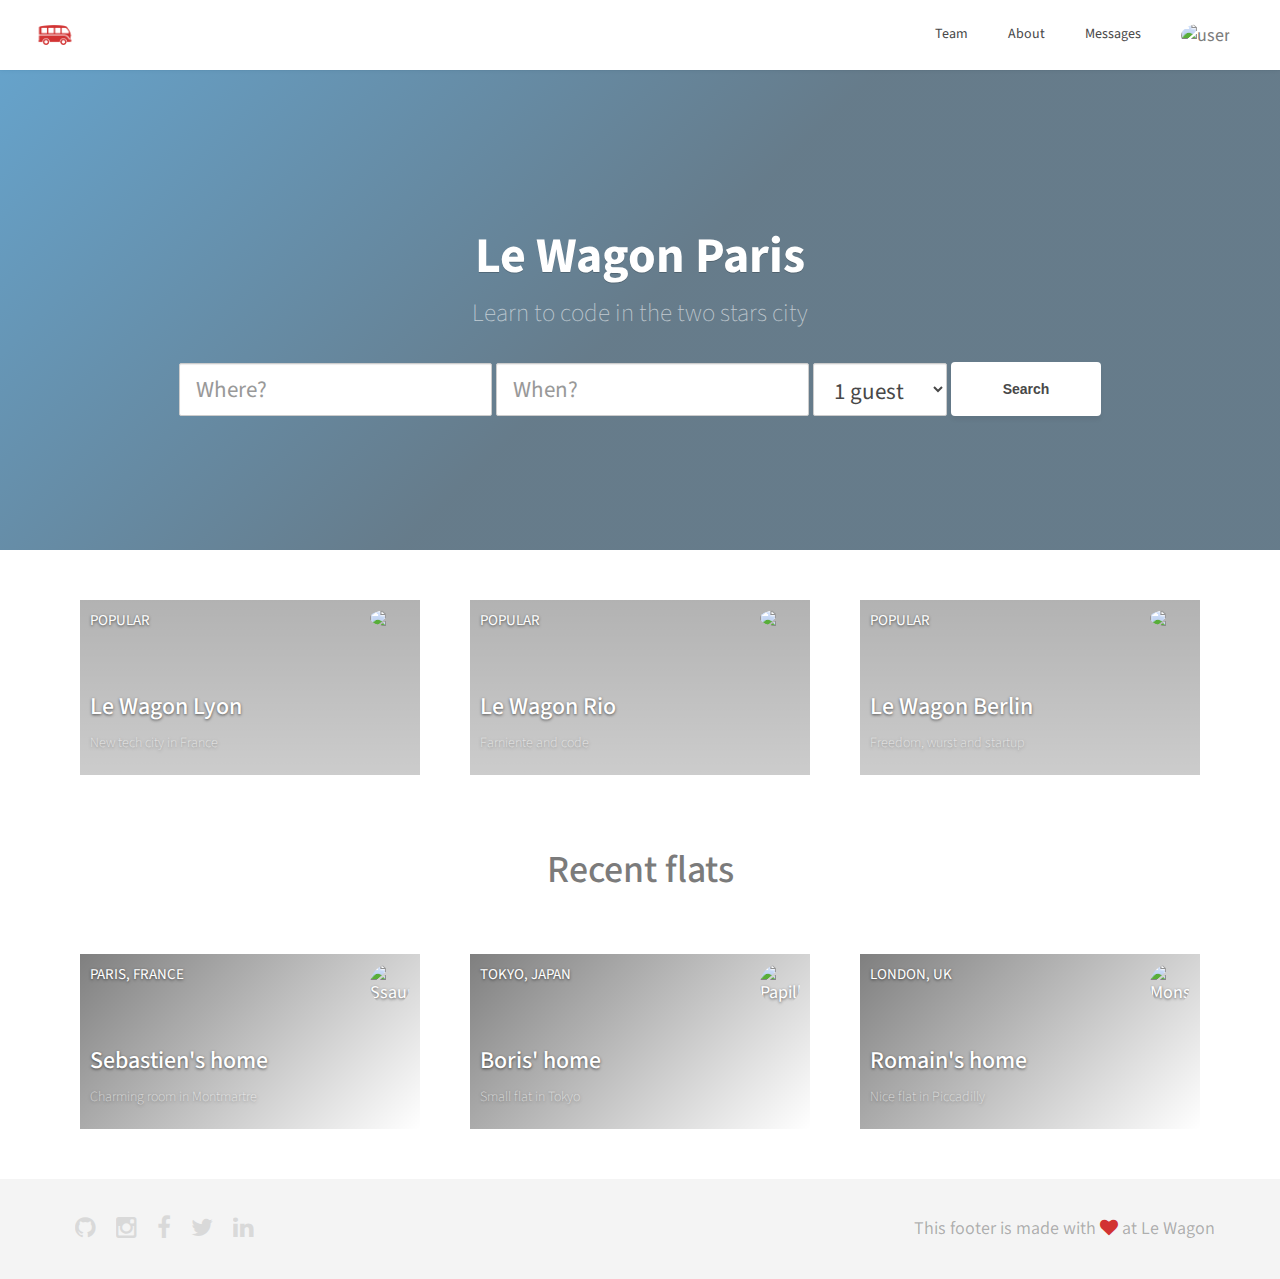
==== commit f0b09c19: "Automated commit at 2018-08-06 14:48:13 UTC by middleman-deploy 2.0.0-alpha" ====
--- a/index.html
+++ b/index.html
@@ -119,7 +119,7 @@
         <div class="card" style="background-image: linear-gradient(-225deg, rgba(0,0,0,0.5) 0%, rgba(0,0,0,0) 100%), url('https://kitt.lewagon.com/placeholder/cities/paris');">
           <div class="card-category">Paris, France</div>
           <div class="card-description">
-            <h3>Sebastien's home</h3>
+            <h2>Sebastien's home</h2>
             <p>Charming room in Montmartre</p>
           </div>
           <img src="https://kitt.lewagon.com/placeholder/users/ssaunier" class="card-user" alt="Ssaunier" />
@@ -130,7 +130,7 @@
         <div class="card" style="background-image: linear-gradient(-225deg, rgba(0,0,0,0.5) 0%, rgba(0,0,0,0) 100%), url('https://kitt.lewagon.com/placeholder/cities/tokyo');">
           <div class="card-category">Tokyo, Japan</div>
           <div class="card-description">
-            <h3>Boris' home</h3>
+            <h2>Boris' home</h2>
             <p>Small flat in Tokyo</p>
           </div>
           <img src="https://kitt.lewagon.com/placeholder/users/papillard" class="card-user" alt="Papillard" />
@@ -141,7 +141,7 @@
         <div class="card" style="background-image: linear-gradient(-225deg, rgba(0,0,0,0.5) 0%, rgba(0,0,0,0) 100%), url('https://kitt.lewagon.com/placeholder/cities/london');">
           <div class="card-category">London, UK</div>
           <div class="card-description">
-            <h3>Romain's home</h3>
+            <h2>Romain's home</h2>
             <p>Nice flat in Piccadilly</p>
           </div>
           <img src="https://kitt.lewagon.com/placeholder/users/monsieurpaillard" class="card-user" alt="Monsieurpaillard" />
